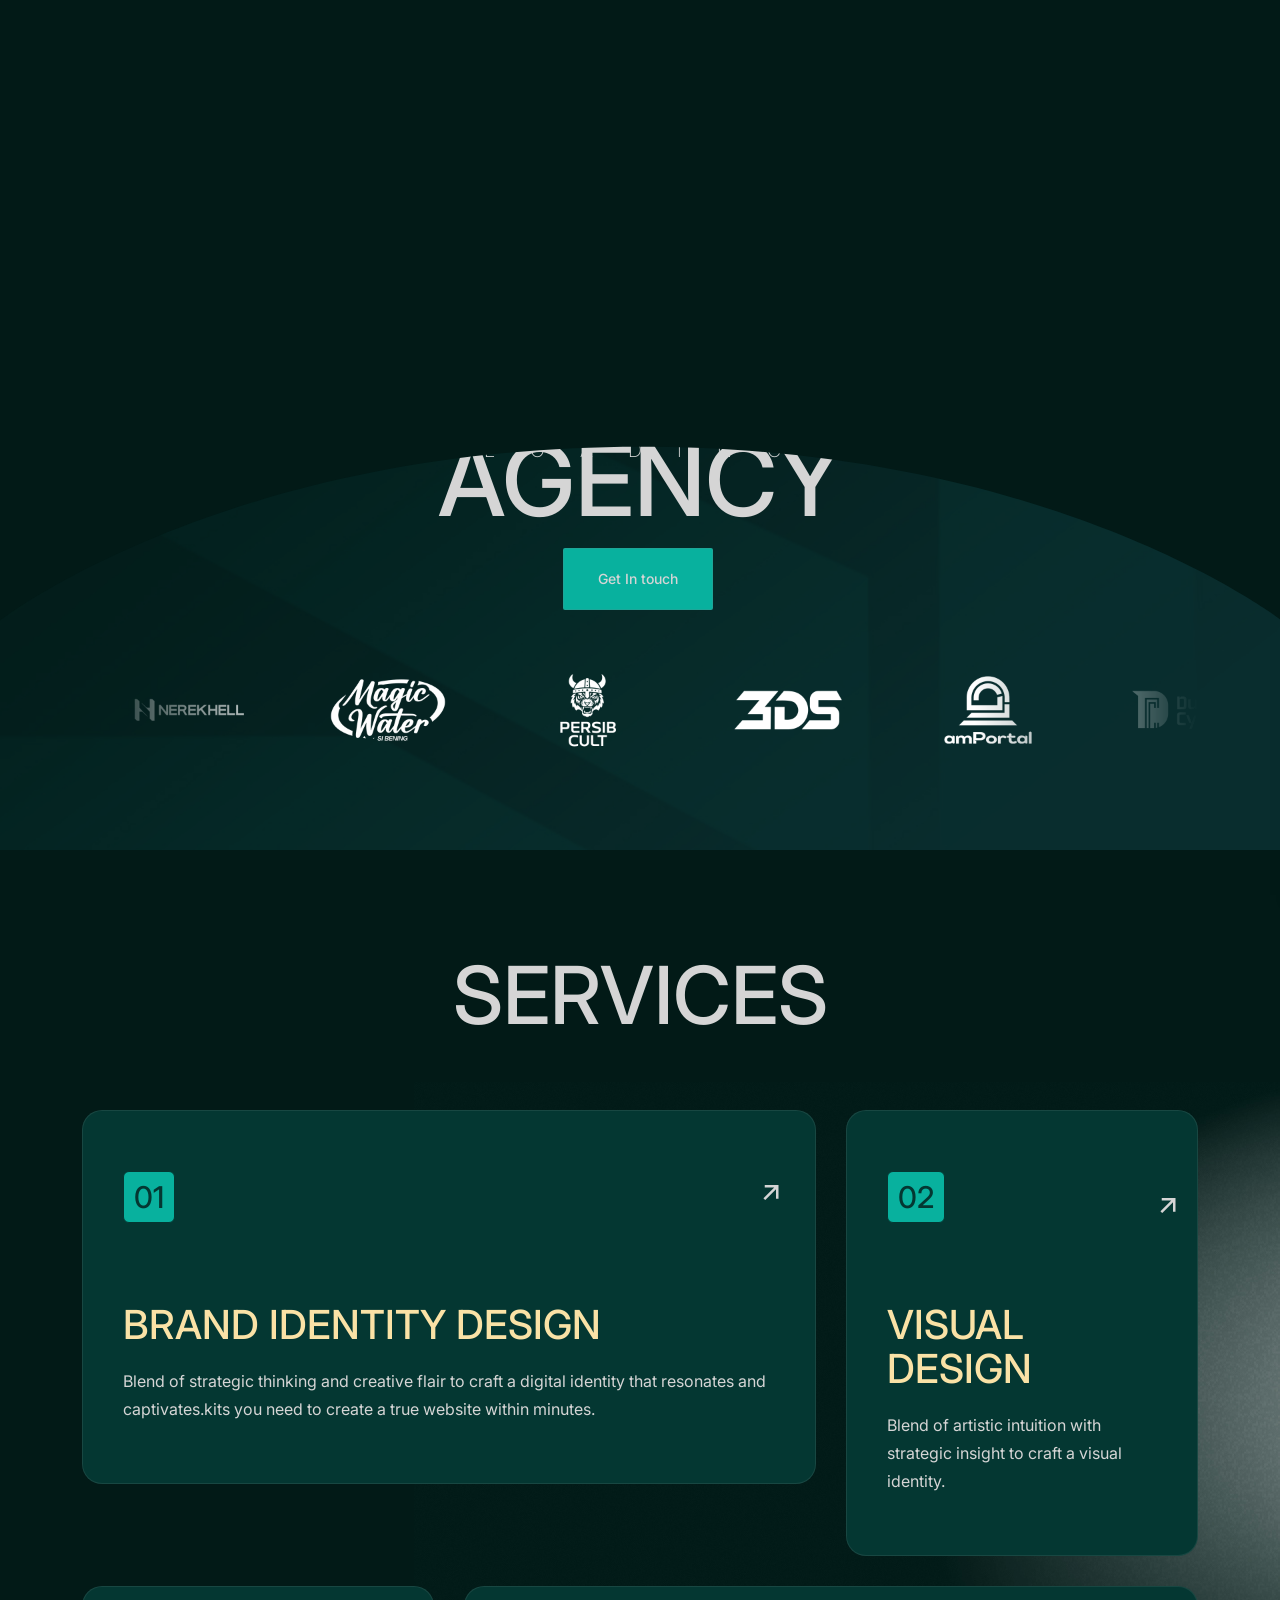
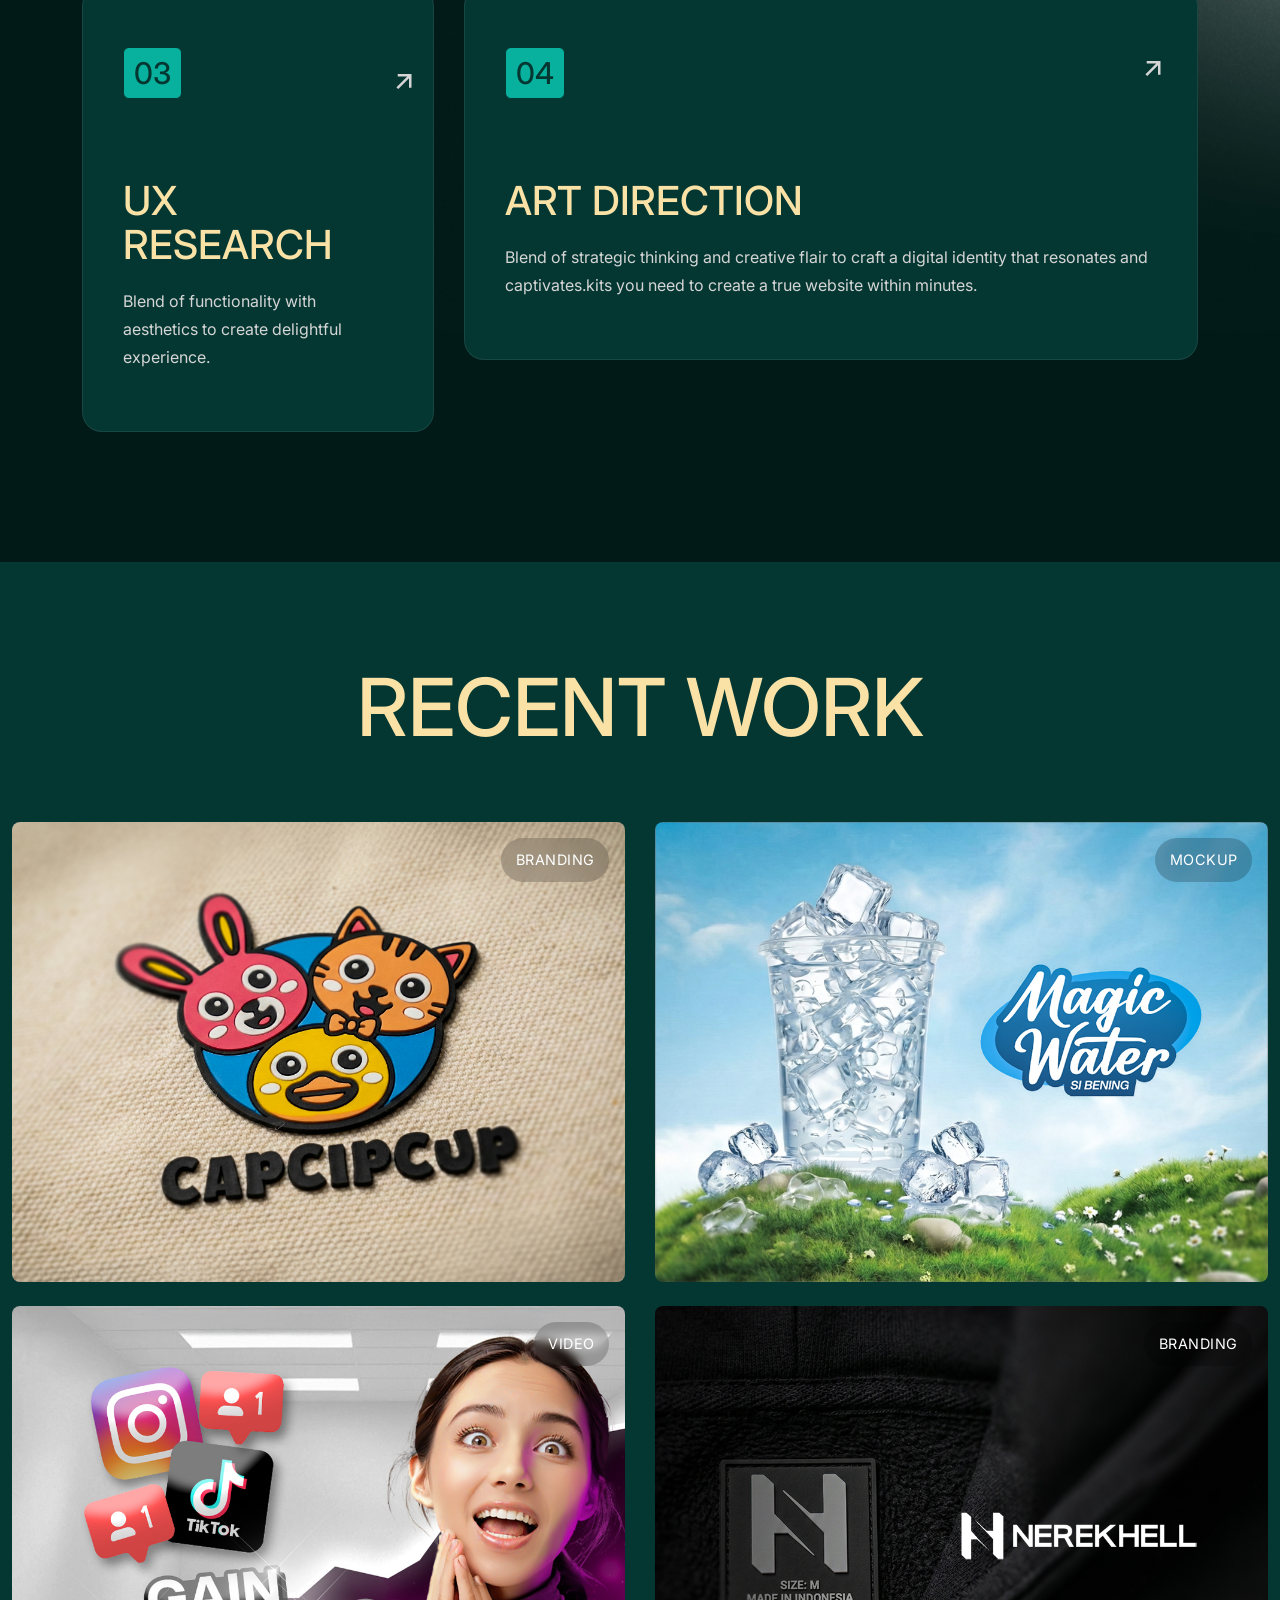
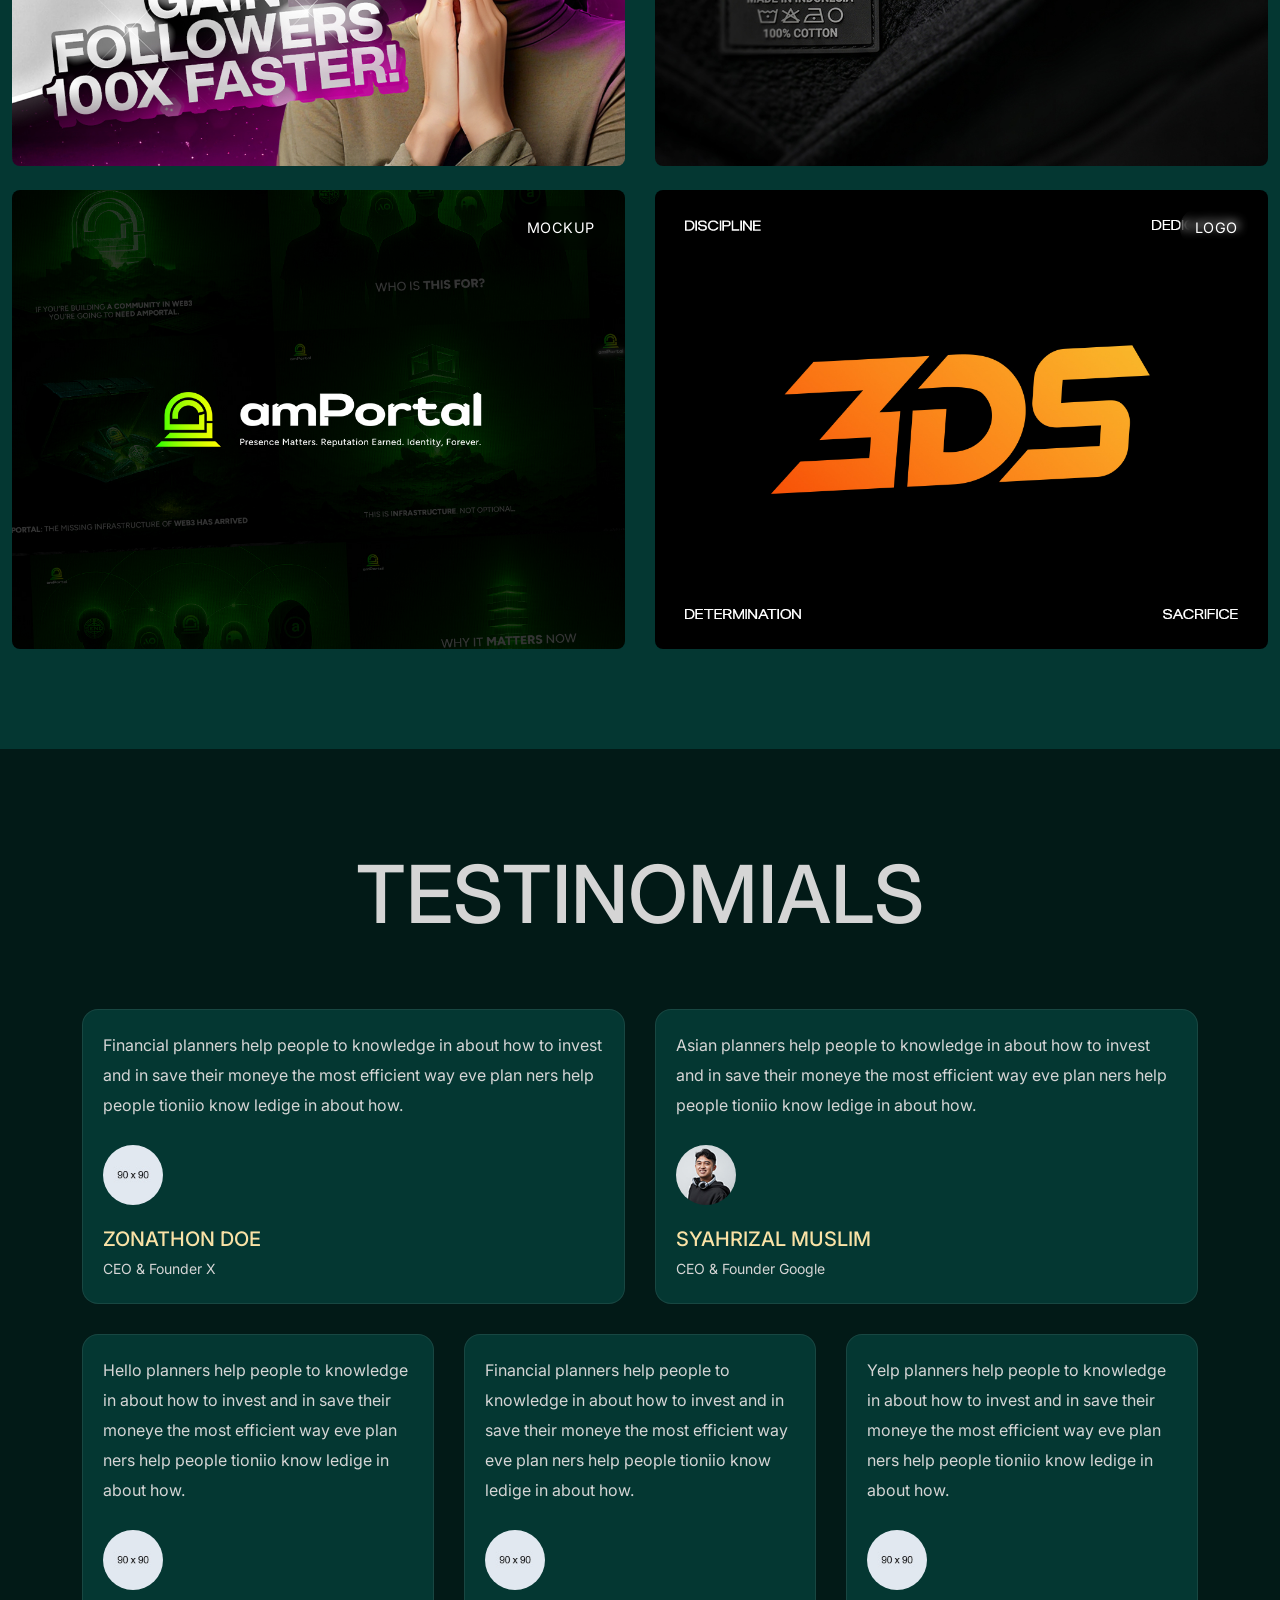
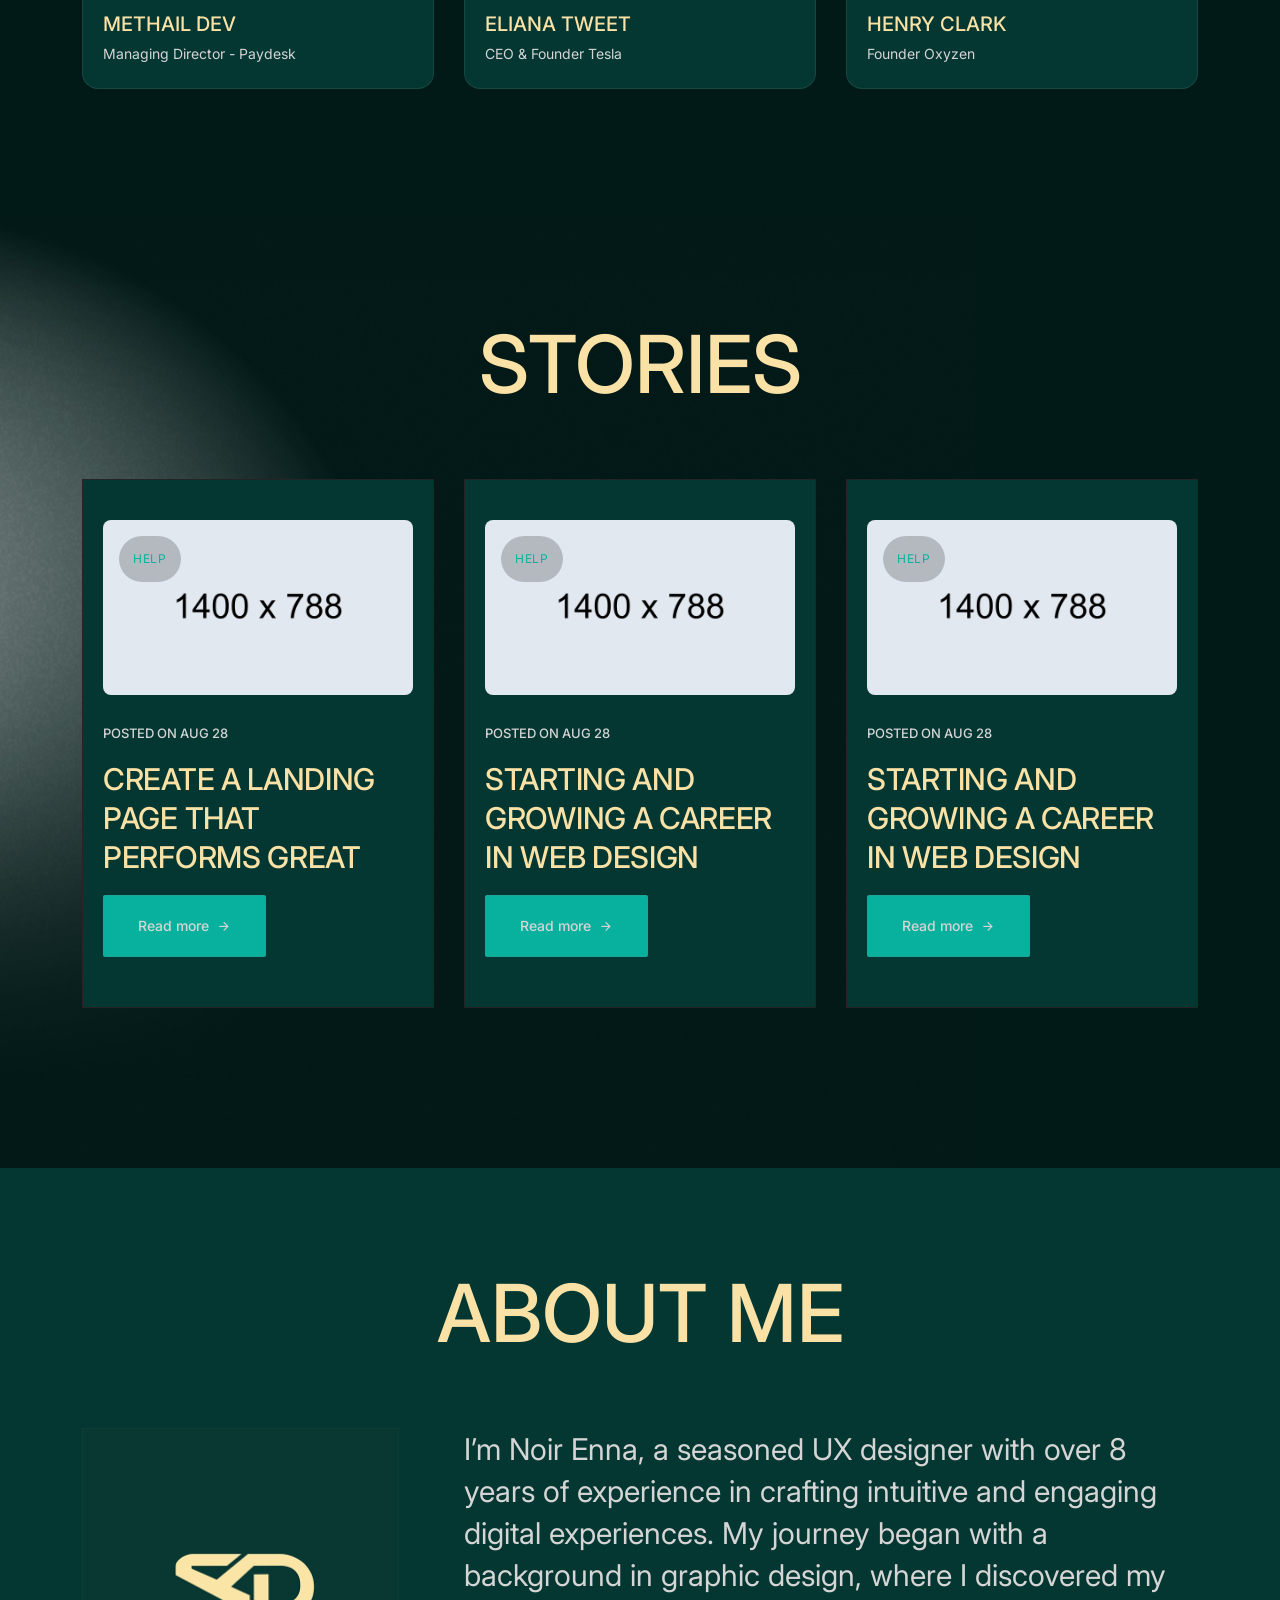
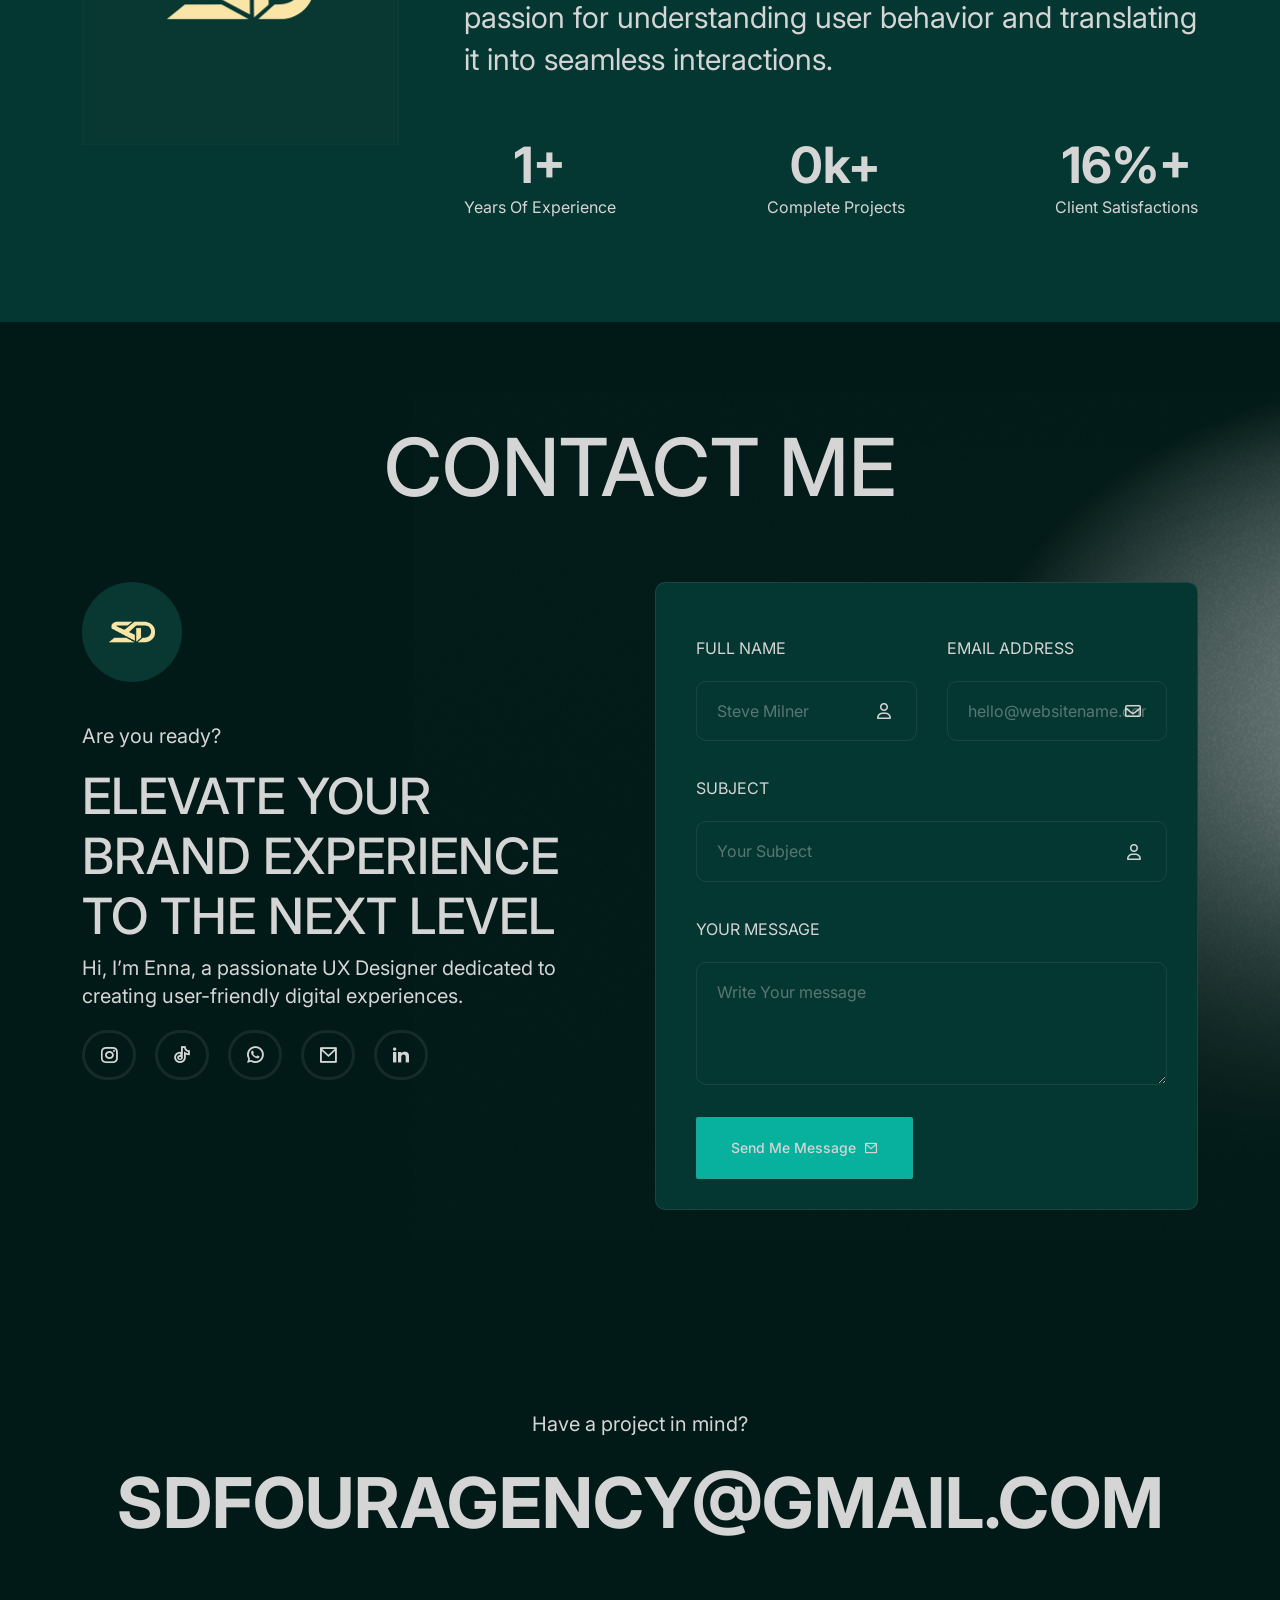
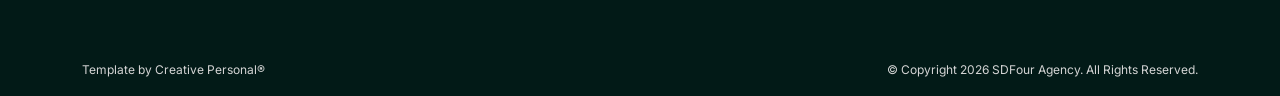
==== index.html @ 5c03148d "upload project SDFour Agency" ====
<!doctype html>
<html lang="en">
  <head>
    <!-- META -->
    <meta charset="utf-8" />
    <meta http-equiv="X-UA-Compatible" content="IE=edge" />
    <meta name="viewport" content="width=device-width, initial-scale=1" />
    <meta name="description" content="Noir - Modern Portfolio Template" />
    <meta name="keywords" content="personal, portfolio new, html, one page, bootstrap, new html template, design, creative, onepage, clean, modern" />
    <meta name="author" content="Tanvir Hossain" />
    <!-- PAGE TITLE -->
    <title>SDFour Agency</title>
    <link rel="icon" type="image/x-icon" href="assets/images/favicon.png" />
    <!-- ALL GOOGLE FONTS -->
    <link rel="preconnect" href="https://fonts.googleapis.com" />
    <link rel="preconnect" href="https://fonts.gstatic.com" crossorigin />
    <link href="https://fonts.googleapis.com/css2?family=Inter:ital,opsz,wght@0,14..32,100..900;1,14..32,100..900&family=Plus+Jakarta+Sans:ital,wght@0,200..800;1,200..800&display=swap" rel="stylesheet" />
    <!-- BOOTSTRAP CSS -->
    <link rel="stylesheet" href="assets/css/bootstrap.min.css" />
    <!-- FONT AWESOME CSS -->
    <link rel="stylesheet" href="assets/css/font-awesome-pro.css" />
    <!-- FONT AWESOME CSS -->
    <link rel="stylesheet" href="assets/fonts/remixicon.css" />
    <!-- MAGNIFIC CSS -->
    <link rel="stylesheet" href="assets/css/magnific-popup.css" />
    <!-- NICE SELECT CSS -->
    <link rel="stylesheet" href="assets/css/nice-select.min.css" />
    <!-- ANIMATE CSS -->
    <link rel="stylesheet" href="assets/css/animate.min.css" />
    <!-- MOBILE MENU CSS -->
    <link rel="stylesheet" href="assets/css/mobilemenu.css" />
    <link rel="stylesheet" href="assets/css/swiper-bundle.css" />
    <!-- SPACING CSS -->
    <link rel="stylesheet" href="assets/css/spacing.css" />
    <link rel="stylesheet" href="assets/css/blog.css" />
    <!-- MAIN STYLE CSS -->
    <link rel="stylesheet" href="assets/css/style.css" />
    <!-- RESPONSIVE CSS -->
    <link rel="stylesheet" href="assets/css/responsive.css" />
    <!-- HTML5 shim and Respond.js IE8 support of HTML5 elements and media queries -->
    <!-- WARNING: Respond.js doesn't work if you view the page via file:// -->
    <!--[if lt IE 9]>
      <script src="https://oss.maxcdn.com/html5shiv/3.7.2/html5shiv.min.js"></script>
      <script src="https://oss.maxcdn.com/respond/1.4.2/respond.min.js"></script>
    <![endif]-->
  </head>

  <body>
    <!-- START PRELOADER AREA-->
    <div class="preloader">
      <svg viewbox="0 0 1000 1000" preserveaspectratio="none">
        <path id="preloaderSvg" d="M0,1005S175,995,500,995s500,5,500,5V0H0Z"></path>
      </svg>
      <div class="preloader-heading">
        <div class="load-text">
          <span>L</span>
          <span>o</span>
          <span>a</span>
          <span>d</span>
          <span>i</span>
          <span>n</span>
          <span>g</span>
        </div>
      </div>
    </div>
    <!-- END PRELOADER AREA -->
    <!-- START SCROOL UP DESIGN AREA -->
    <div class="progress-wrap cursor-pointer">
      <i class="ri-arrow-up-s-line"></i>
      <svg class="progress-circle svg-content" width="100%" height="100%" viewBox="-1 -1 102 102">
        <path d="M50,1 a49,49 0 0,1 0,98 a49,49 0 0,1 0,-98" />
      </svg>
    </div>
    <!-- / END SCROOL UP DESIGN AREA -->
    <!-- START MAGIC CURSOR AND BALL AREA-->
    <div id="magic-cursor">
      <div id="ball"></div>
    </div>
    <!-- / END MAGIC CURSOR AND BALL AREA-->
    <!-- START MENU DESIGN AREA-->
    <header class="main-header">
      <div class="header-upper">
        <div class="container">
          <div class="header-inner">
            <div class="row align-items-center">
              <div class="col-xl-2 col-lg-2 col-md-6 col-6 col-sm-3">
                <div class="logo-area">
                  <div class="logo">
                    <a href="index.html"><img src="assets/images/logo.png" alt="" /></a>
                  </div>
                </div>
              </div>
              <div class="col-xl-10 col-lg-10 col-md-6 col-6 col-sm-9">
                <div class="main-menu">
                  <nav id="mobile-menu">
                    <ul class="onepage">
                      <li><a href="index.html" class="linkstyle">Home</a></li>
                      <li><a href="service.html" class="linkstyle">services</a></li>
                      <li><a href="projects.html" class="linkstyle">Projects</a></li>
                      <li><a href="about.html" class="linkstyle">about</a></li>
                      <li><a href="contact.html" class="linkstyle">Contact</a></li>
                      <li class="has-dropdown">
                        <a href="#" class="linkstyle">Pages</a>
                        <ul class="sub-menu">
                          <li><a href="blog.html">Blog</a></li>
                          <li><a href="terms.html">Terms & Conditions</a></li>
                          <li><a href="privacy.html">Privacy Policy</a></li>
                        </ul>
                      </li>
                    </ul>
                  </nav>
                </div>
                <div class="side-menu-icon d-lg-none text-end">
                  <a href="javascript:void(0)" class="info-toggle-btn f-right sidebar-toggle-btn"><i class="fal fa-bars"></i></a>
                </div>
              </div>
            </div>
          </div>
        </div>
      </div>
    </header>
    <!-- // END MENU DESIGN AREA-->
    <!-- START MOBILE MENU DESIGN AREA-->
    <div class="sidebar__area">
      <div class="sidebar__wrapper">
        <div class="sidebar__close">
          <button class="sidebar__close-btn" id="sidebar__close-btn">
            <i class="fal fa-times"></i>
          </button>
        </div>
        <div class="sidebar__content mt-50 mb-20">
          <div class="mobile-menu fix"></div>
        </div>
      </div>
    </div>
    <div class="body-overlay"></div>
    <!-- // END MOBILE MENU DESIGN AREA-->
    <!-- START HEADER DESIGN AREA -->
    <section id="home" class="main-hero-area main-hero-image-area">
      <div class="container">
        <div class="row">
          <div class="col-lg-12">
            <!-- START HERO DESIGN AREA -->
            <div class="hero-content wow fadeInUp text-center delay-0-2s">
              <h2>
                SDFour <br />
                Agency
              </h2>
              <a class="theme-btn" href="#contact">Get In touch</a>
            </div>
            <!-- / END HERO DESIGN AREA -->
            <div class="company-list">
              <div class="scroller" data-direction="left" data-speed="slow">
                <div class="scroller__inner">
                  <img src="assets/images/client-logos/partner1.png" alt="Company" />
                  <img src="assets/images/client-logos/partner2.png" alt="Company" />
                  <img src="assets/images/client-logos/partner3.png" alt="Company" />
                  <img src="assets/images/client-logos/partner4.png" alt="Company" />
                  <img src="assets/images/client-logos/partner5.png" alt="Company" />
                  <img src="assets/images/client-logos/partner6.png" alt="Company" />
                  <img src="assets/images/client-logos/partner7.png" alt="Company" />
                </div>
              </div>
            </div>
          </div>
        </div>
      </div>
    </section>
    <!-- / END HEADER DESIGN AREA -->
    <!-- START SERVICE DESIGN AREA -->
    <section id="services" class="services-area multipage-service-area">
      <div class="container">
        <div class="row">
          <div class="col-xl-12 col-lg-12">
            <div class="section-title section-black-title wow fadeInUp delay-0-2s">
              <h2>Services</h2>
            </div>
          </div>
        </div>
        <div class="row">
          <!-- START SINGLE SERVICE DESIGN AREA -->
          <div class="col-lg-8 col-md-7">
            <div class="service-item wow fadeInUp delay-0-2s">
              <i class="ri-arrow-right-up-line"></i>
              <h5>01</h5>
              <h4>Brand Identity Design</h4>
              <p>Blend of strategic thinking and creative flair to craft a digital identity that resonates and captivates.kits you need to create a true website within minutes.</p>
            </div>
          </div>
          <!-- / END SINGLE SERVICE DESIGN AREA -->
          <!-- START SINGLE SERVICE DESIGN AREA -->
          <div class="col-lg-4 col-md-5">
            <div class="service-item wow fadeInUp delay-0-4s">
              <i class="ri-arrow-right-up-line"></i>
              <h5>02</h5>
              <h4>Visual Design</h4>
              <p>Blend of artistic intuition with strategic insight to craft a visual identity.</p>
            </div>
          </div>
          <!-- / END SINGLE SERVICE DESIGN AREA -->
          <!-- START SINGLE SERVICE DESIGN AREA -->
          <div class="col-lg-4 col-md-5">
            <div class="service-item wow fadeInUp delay-0-6s">
              <i class="ri-arrow-right-up-line"></i>
              <h5>03</h5>
              <h4>UX Research</h4>
              <p>Blend of functionality with aesthetics to create delightful experience.</p>
            </div>
          </div>
          <!-- / END SINGLE SERVICE DESIGN AREA -->
          <!-- START SINGLE SERVICE DESIGN AREA -->
          <div class="col-lg-8 col-md-7">
            <div class="service-item wow fadeInUp delay-0-8s">
              <i class="ri-arrow-right-up-line"></i>
              <h5>04</h5>
              <h4>Art Direction</h4>
              <p>Blend of strategic thinking and creative flair to craft a digital identity that resonates and captivates.kits you need to create a true website within minutes.</p>
            </div>
          </div>
          <!-- / END SINGLE SERVICE DESIGN AREA -->
        </div>
      </div>
    </section>
    <!-- / END SERVICE DESIGN AREA -->
    <!-- START PORTFOLIO DESIGN AREA -->
    <div class="projects-area" id="projects">
      <div class="row">
        <div class="col-xl-12 col-lg-12">
          <div class="section-title section-white-title wow fadeInUp delay-0-2s text-center">
            <h2>Recent Work</h2>
          </div>
        </div>
      </div>
      <div class="container-fluid">
        <div class="row g-4 portfolio-grid">
          <!-- START SINGLE PORTFOLIO DESIGN AREA -->
          <div class="col-md-6 col-xl-6 portfolio-item category-1">
            <a href="assets/images/projects/work1.jpg" class="work-popup">
              <div class="portfolio-box">
                <!-- Image -->
                <img src="assets/images/projects/work1.jpg" alt="" data-rjs="2" />
                <!-- Category -->
                <span class="portfolio-category">Branding</span>
                <!-- Caption -->
                <div class="portfolio-caption">
                  <h1>CapCipCup</h1>
                </div>
              </div>
            </a>
          </div>
          <!-- // END SINGLE PORTFOLIO DESIGN AREA -->
          <!-- START SINGLE PORTFOLIO DESIGN AREA -->
          <div class="col-md-6 col-xl-6 portfolio-item category-2">
            <a href="single-project.html">
              <div class="portfolio-box">
                <!-- Image -->
                <img src="assets/images/projects/work2.jpg" alt="" data-rjs="2" />
                <!-- Category -->
                <span class="portfolio-category">Mockup</span>
                <!-- Caption -->
                <div class="portfolio-caption">
                  <h1>Magic Water Si Bening</h1>
                </div>
              </div>
            </a>
          </div>
          <!-- // END SINGLE PORTFOLIO DESIGN AREA -->
          <!-- START SINGLE PORTFOLIO DESIGN AREA -->
          <div class="col-md-6 col-xl-6 portfolio-item category-2">
            <a href="https://www.youtube.com/watch?v=qZEPs3vmYB4" class="popup-youtube">
              <div class="portfolio-box">
                <!-- Image -->
                <img src="assets/images/projects/work3.jpg" alt="" data-rjs="2" />
                <!-- Category -->
                <span class="portfolio-category">Video</span>
                <!-- Caption -->
                <div class="portfolio-caption">
                  <h1>Gain Followers 100x Faster!</h1>
                </div>
              </div>
            </a>
          </div>
          <!-- // END SINGLE PORTFOLIO DESIGN AREA -->
          <!-- START SINGLE PORTFOLIO DESIGN AREA -->
          <div class="col-md-6 col-xl-6 portfolio-item category-1">
            <a href="assets/images/projects/work4.jpg" class="work-popup">
              <div class="portfolio-box">
                <!-- Image -->
                <img src="assets/images/projects/work4.jpg" alt="" data-rjs="2" />
                <!-- Category -->
                <span class="portfolio-category">Branding</span>
                <!-- Caption -->
                <div class="portfolio-caption">
                  <h1>Nerekhell</h1>
                </div>
              </div>
            </a>
          </div>
          <!-- // END SINGLE PORTFOLIO DESIGN AREA -->
          <!-- START SINGLE PORTFOLIO DESIGN AREA -->
          <div class="col-md-6 col-xl-6 portfolio-item category-2">
            <a href="assets/images/projects/work5.jpg" class="work-popup">
              <div class="portfolio-box">
                <!-- Image -->
                <img src="assets/images/projects/work5.jpg" alt="" data-rjs="2" />
                <!-- Category -->
                <span class="portfolio-category">Mockup</span>
                <!-- Caption -->
                <div class="portfolio-caption">
                  <h1>Amportal</h1>
                </div>
              </div>
            </a>
          </div>
          <!-- // END SINGLE PORTFOLIO DESIGN AREA -->
          <!-- START SINGLE PORTFOLIO DESIGN AREA -->
          <div class="col-md-6 col-xl-6 portfolio-item category-2">
            <a href="assets/images/projects/work6.jpg" class="work-popup">
              <div class="portfolio-box">
                <!-- Image -->
                <img src="assets/images/projects/work6.jpg" alt="" data-rjs="2" />
                <!-- Category -->
                <span class="portfolio-category">logo</span>
                <!-- Caption -->
                <div class="portfolio-caption">
                  <h1>3ds</h1>
                </div>
              </div>
            </a>
          </div>
          <!-- // END SINGLE PORTFOLIO DESIGN AREA -->
        </div>
      </div>
    </div>
    <!-- // END PORTFOLIO DESIGN AREA -->
    <!-- START TESTIMONIALS DESIGN AREA -->
    <section class="testimonials-area">
      <div class="container">
        <div class="row">
          <div class="col-xl-12 col-lg-12">
            <div class="section-title section-black-title wow fadeInUp delay-0-2s">
              <h2>Testinomials</h2>
            </div>
          </div>
        </div>
        <div class="row">
          <div class="col-lg-6 col-md-6">
            <!-- START SINGLE TESTIMONIALS DESIGN AREA -->
            <div class="testimonial-item wow fadeInUp delay-0-2s">
              <div class="text">Financial planners help people to knowledge in about how to invest and in save their moneye the most efficient way eve plan ners help people tioniio know ledige in about how.</div>
              <div class="author">
                <img src="assets/images/testimonials/author1.jpg" alt="Author" />
              </div>
              <div class="testi-des">
                <h5>Zonathon Doe</h5>
                <span>CEO & Founder X</span>
              </div>
            </div>
            <!-- / END SINGLE TESTIMONIALS DESIGN AREA -->
          </div>
          <div class="col-lg-6 col-md-6">
            <!-- START SINGLE TESTIMONIALS DESIGN AREA -->
            <div class="testimonial-item wow fadeInUp delay-0-4s">
              <div class="text">Asian planners help people to knowledge in about how to invest and in save their moneye the most efficient way eve plan ners help people tioniio know ledige in about how.</div>
              <div class="author">
                <img src="assets/images/testimonials/author2.jpg" alt="Author" />
              </div>
              <div class="testi-des">
                <h5>Syahrizal Muslim</h5>
                <span>CEO & Founder Google</span>
              </div>
            </div>
            <!-- / END SINGLE TESTIMONIALS DESIGN AREA -->
          </div>
          <div class="col-lg-4 col-md-6">
            <!-- START SINGLE TESTIMONIALS DESIGN AREA -->
            <div class="testimonial-item wow fadeInUp delay-0-6s">
              <div class="text">Hello planners help people to knowledge in about how to invest and in save their moneye the most efficient way eve plan ners help people tioniio know ledige in about how.</div>
              <div class="author">
                <img src="assets/images/testimonials/author3.jpg" alt="Author" />
              </div>
              <div class="testi-des">
                <h5>Methail Dev</h5>
                <span>Managing Director - Paydesk</span>
              </div>
            </div>
            <!-- / END SINGLE TESTIMONIALS DESIGN AREA -->
          </div>
          <div class="col-lg-4 col-md-6">
            <!-- START SINGLE TESTIMONIALS DESIGN AREA -->
            <div class="testimonial-item wow fadeInUp delay-0-8s">
              <div class="text">Financial planners help people to knowledge in about how to invest and in save their moneye the most efficient way eve plan ners help people tioniio know ledige in about how.</div>
              <div class="author">
                <img src="assets/images/testimonials/author4.jpg" alt="Author" />
              </div>
              <div class="testi-des">
                <h5>Eliana tweet</h5>
                <span>CEO & Founder Tesla</span>
              </div>
            </div>
            <!-- / END SINGLE TESTIMONIALS DESIGN AREA -->
          </div>
          <div class="col-lg-4 col-md-6">
            <!-- START SINGLE TESTIMONIALS DESIGN AREA -->
            <div class="testimonial-item wow fadeInUp delay-0-9s">
              <div class="text">Yelp planners help people to knowledge in about how to invest and in save their moneye the most efficient way eve plan ners help people tioniio know ledige in about how.</div>
              <div class="author">
                <img src="assets/images/testimonials/author5.jpg" alt="Author" />
              </div>
              <div class="testi-des">
                <h5>Henry Clark</h5>
                <span>Founder Oxyzen</span>
              </div>
            </div>
            <!-- / END SINGLE TESTIMONIALS DESIGN AREA -->
          </div>
        </div>
      </div>
    </section>
    <!-- / END TESTIMONIALS DESIGN AREA -->
    <!-- START VLOG DESIGN AREA -->
    <section id="blog" class="blog-area">
      <div class="container">
        <div class="row">
          <div class="col-xl-12 col-lg-12">
            <div class="section-title section-white-title wow fadeInUp delay-0-2s">
              <h2>Stories</h2>
            </div>
          </div>
        </div>
        <!-- START SINGLE VLOG DESIGN AREA -->
        <div class="row">
          <div class="col-md-6 col-lg-4">
            <div class="blog-post-box">
              <div class="blog-post-img">
                <a href="blog-details.html">
                  <img src="assets/images/blog/blog1.jpg" alt="" />
                </a>
                <div class="blog-post-category">
                  <a href="#">Help</a>
                </div>
              </div>
              <div class="blog-post-caption">
                <h3>Posted on Aug 28</h3>
                <h2><a class="link-decoration" href="blog-details.html">Create a Landing Page That Performs Great</a></h2>
                <a class="theme-btn" href="blog-details.html">Read more <i class="ri-arrow-right-line"></i></a>
              </div>
            </div>
          </div>
          <div class="col-md-6 col-lg-4">
            <div class="blog-post-box">
              <div class="blog-post-img">
                <a href="blog-details.html">
                  <img src="assets/images/blog/blog2.jpg" alt="" />
                </a>
                <div class="blog-post-category">
                  <a href="#">Help</a>
                </div>
              </div>
              <div class="blog-post-caption">
                <h3>Posted on Aug 28</h3>
                <h2><a class="link-decoration" href="blog-details.html">Starting and Growing a Career in Web Design</a></h2>
                <a class="theme-btn" href="blog-details.html">Read more <i class="ri-arrow-right-line"></i></a>
              </div>
            </div>
          </div>
          <div class="col-md-6 col-lg-4">
            <div class="blog-post-box">
              <div class="blog-post-img">
                <a href="blog-details.html">
                  <img src="assets/images/blog/blog3.jpg" alt="" />
                </a>
                <div class="blog-post-category">
                  <a href="#">Help</a>
                </div>
              </div>
              <div class="blog-post-caption">
                <h3>Posted on Aug 28</h3>
                <h2><a class="link-decoration" href="blog-details.html">Starting and Growing a Career in Web Design</a></h2>
                <a class="theme-btn" href="blog-details.html">Read more <i class="ri-arrow-right-line"></i></a>
              </div>
            </div>
          </div>
        </div>
        <!-- // END SINGLE VLOG DESIGN AREA -->
      </div>
    </section>
    <!-- / END VLOG DESIGN AREA -->
    <!-- START ABOUT DESIGN AREA -->
    <section id="about" class="about-area">
      <div class="container">
        <div class="row">
          <div class="col-xl-12 col-lg-12">
            <div class="section-title section-white-title wow fadeInUp delay-0-2s">
              <h2>About Me</h2>
            </div>
          </div>
        </div>
        <div class="row">
          <!-- START ABOUT TEXT DESIGN AREA -->
          <div class="col-lg-4 col-sm-12 about-image">
            <img src="assets/images/about/me2.jpg" alt="" />
          </div>
          <div class="col-lg-8 col-sm-12">
            <div class="about-content-part wow fadeInUp delay-0-2s">
              <p>
                I’m Noir Enna, a seasoned UX designer with over 8 years of experience in crafting intuitive and engaging digital experiences. My journey began with a background in graphic design, where I discovered my passion for
                understanding user behavior and translating it into seamless interactions.
              </p>
            </div>
            <!-- START COUNTER DESIGN AREA -->
            <div class="hero-counter-area d-flex justify-content-between wow fadeInUp delay-0-4s">
              <div class="counter-item counter-text-wrap">
                <span class="count-text plus" data-speed="3000" data-stop="8">0</span>
                <span class="counter-title">Years Of Experience</span>
              </div>
              <div class="counter-item counter-text-wrap">
                <span class="count-text k-plus" data-speed="3000" data-stop="1">0</span>
                <span class="counter-title">Complete Projects</span>
              </div>
              <div class="counter-item counter-text-wrap">
                <span class="count-text percent" data-speed="3000" data-stop="90">0</span>
                <span class="counter-title">Client Satisfactions</span>
              </div>
            </div>
            <!-- / END COUNTER DESIGN AREA -->
          </div>
          <!-- / END ABOUT TEXT DESIGN AREA -->
        </div>
      </div>
    </section>
    <!-- / END ABOUT DESIGN AREA -->
    <!-- START CONTACT DESIGN AREA -->
    <section id="contact" class="contact-area">
      <div class="container">
        <div class="row">
          <div class="col-xl-12 col-lg-12">
            <div class="section-title section-black-title wow fadeInUp delay-0-2s">
              <h2>Contact Me</h2>
            </div>
          </div>
        </div>
        <div class="row">
          <div class="col-lg-6">
            <div class="contact-content-part wow fadeInUp delay-0-2s">
              <img src="assets/images/about/me2.jpg" alt="" />
              <p>Are you ready?</p>
              <h2>Elevate Your Brand experience to the next level</h2>
              <p>Hi, I’m Enna, a passionate UX Designer dedicated to creating user-friendly digital experiences.</p>
              <!-- START CONTACT SINGLEDESIGN AREA -->
              <div class="single-contact wow fadeInUp" data-wow-delay=".6s">
                <div class="about-social">
                  <ul>
                    <li>
                      <a href="https://instagram.com/sdfour.agency"><i class="ri-instagram-line"></i></a>
                    </li>
                    <li>
                      <a href="https://tiktok.com/@sdfour.agency"><i class="ri-tiktok-line"></i></a>
                    </li>
                    <li>
                      <a href="https://wa.me/628123456789"><i class="ri-whatsapp-line"></i></a>
                    </li>
                    <li>
                      <a href="mailto:Sdfouragency@gmail.com"><i class="ri-mail-line"></i></a>
                    </li>
                    <li>
                      <a href="https://www.linkedin.com/company/sdfour-agency"><i class="ri-linkedin-fill"></i></a>
                    </li>
                  </ul>
                </div>
              </div>
              <!-- / END CONTACT SINGLEDESIGN AREA -->
            </div>
          </div>
          <!-- START CONTACT FORM DESIGN AREA -->
          <div class="col-lg-6">
            <div class="contact-form contact-form-area wow fadeInUp delay-0-4s">
              <form id="contactForm" class="contact-form" action="#" method="post">
                <div class="row">
                  <div class="col-md-6">
                    <div class="form-group">
                      <label for="name">Full Name</label>
                      <input type="text" id="name" class="form-control" value="" placeholder="Steve Milner" required="" data-error="Please enter your Name" />
                      <label for="name" class="for-icon"><i class="far fa-user"></i></label>
                      <div class="help-block with-errors"></div>
                    </div>
                  </div>
                  <div class="col-md-6">
                    <div class="form-group">
                      <label for="email">Email Address</label>
                      <input type="email" id="email" class="form-control" value="" placeholder="hello@websitename.com" required="" data-error="Please enter your Email" />
                      <label for="email" class="for-icon"><i class="far fa-envelope"></i></label>
                      <div class="help-block with-errors"></div>
                    </div>
                  </div>
                  <div class="col-md-12">
                    <div class="form-group">
                      <label for="name">Subject</label>
                      <input type="text" id="subject" class="form-control" value="" placeholder="Your Subject" required="" data-error="Please enter your Name" />
                      <label for="name" class="for-icon"><i class="far fa-user"></i></label>
                      <div class="help-block with-errors"></div>
                    </div>
                  </div>
                  <div class="col-md-12">
                    <div class="form-group">
                      <label for="message">Your Message</label>
                      <textarea name="message" id="message" class="form-control" rows="4" placeholder="Write Your message" required="" data-error="Please Write your Message"></textarea>
                      <div class="help-block with-errors"></div>
                    </div>
                  </div>
                  <div class="col-md-12">
                    <div class="form-group mb-0">
                      <button type="submit" class="theme-btn">Send Me Message <i class="ri-mail-line"></i></button>
                      <div id="msgSubmit" class="hidden"></div>
                    </div>
                  </div>
                  <div class="col-md-12 text-center">
                    <p class="input-success">We have received your mail, We will get back to you soon!</p>
                    <p class="input-error">Sorry, Message could not send! Please try again.</p>
                  </div>
                </div>
              </form>
            </div>
          </div>
          <!-- / END CONTACT FORM DESIGN AREA -->
        </div>
      </div>
    </section>
    <!-- / END CONTACT DESIGN AREA -->
    <!-- START FOOTER DESIGN AREA -->
    <footer class="main-footer">
      <div class="container">
        <div class="row">
          <div class="col-lg-12">
            <div class="footer-top">
              <p>Have a project in mind?</p>
              <h2><a href="mailto:Sdfouragency@gmail.com">Sdfouragency@gmail.com</a></h2>
            </div>
          </div>
        </div>
        <div class="row">
          <div class="col-lg-6 col-sm-6">
            <p class="copy-left-text">Template by <a href="https://themeforest.net/user/creativepersonal/portfolio">Creative Personal®</a></p>
          </div>
          <div class="col-lg-6 col-sm-6">
            <p class="copy-right-text">&copy; Copyright 2026 SDFour Agency. All Rights Reserved.</p>
          </div>
        </div>
      </div>
    </footer>
    <!-- / END FOOTER DESIGN AREA -->
    <!-- JQUERY JS -->
    <script src="assets/js/jquery-3.6.0.min.js"></script>
    <!-- BOOTSTRAP JS-->
    <script src="assets/js/bootstrap.min.js"></script>
    <!-- APPEAR JS -->
    <script src="assets/js/appear.min.js"></script>
    <!-- MAGNIFICANT JS -->
    <script src="assets/js/jquery.magnific-popup.min.js"></script>
    <!-- MOBILE MENU JS-->
    <script src="assets/js/mobilemenu.js"></script>
    <!-- GSAP AND LOCOMOTIV JS-->
    <script src="assets/js/gsap.min.js"></script>
    <script src="assets/js/ScrollTrigger.min.js"></script>
    <script src="assets/js/lenis.js"></script>
    <!-- SWIPPER JS-->
    <script src="assets/js/swiper-bundle.js"></script>
    <!-- NICE SELECT JS-->
    <script src="assets/js/jquery.nice-select.min.js"></script>
    <!-- IMAGE LOADER JS-->
    <script src="assets/js/imagesloaded.pkgd.min.js"></script>
    <!-- ISOTOPE JS-->
    <script src="assets/js/isotope.pkgd.min.js"></script>
    <!--  WOW ANIMATION JS-->
    <script src="assets/js/wow.min.js"></script>
    <!-- SCRIPT JS-->
    <script src="assets/js/script.js"></script>
  </body>
</html>
---- assets/css/mobilemenu.css ----
/*! #######################################################################

	MeanMenu 2.0.7
	--------

	To be used with jquery.meanmenu.js by Chris Wharton (http://www.meanthemes.com/plugins/meanmenu/)

####################################################################### */

/* hide the link until viewport size is reached */
a.meanmenu-reveal {
	display: none;
}

/* when under viewport size, .mean-container is added to body */
.mean-container .mean-bar {
	float: left;
	width: 100%;
	position: relative;
	background: #070337;
	padding: 4px 0;
	min-height: 42px;
	z-index: 999999;
}

.mean-container a.meanmenu-reveal {
	width: 22px;
	height: 22px;
	padding: 13px 13px 11px 13px;
	position: absolute;
	top: 0;
	right: 0;
	cursor: pointer;
	color: #fff;
	text-decoration: none;
	font-size: 16px;
	text-indent: -9999em;
	line-height: 22px;
	font-size: 1px;
	display: block;
	font-family: Arial, Helvetica, sans-serif;
	font-weight: 700;
}

.mean-container a.meanmenu-reveal span {
	display: block;
	background: #fff;
	height: 3px;
	margin-top: 3px;
}

.mean-container .mean-nav {
	float: left;
	width: 100%;
	background: #070337;
	margin-top: 44px;
}

.mean-container .mean-nav ul {
	padding: 0;
	margin: 0;
	width: 100%;
	list-style-type: none;
}

.mean-container .mean-nav ul li {
	position: relative;
	float: left;
	width: 100%;
}

.mean-container .mean-nav ul li a {
	display: block;
	float: left;
	width: 90%;
	padding: 10px 5%;
	margin: 0;
	text-align: left;
	color: #fff;
	border-top: 1px solid #e0e3ed;
	text-decoration: none;
	text-transform: uppercase;
}

.mean-container .mean-nav ul li li a {
	width: 80%;
	padding: 10px 10%;
	text-shadow: none !important;
	visibility: visible;
}

.mean-container .mean-nav ul li.mean-last a {
	border-bottom: none;
	margin-bottom: 0;
}

.mean-container .mean-nav ul li li li a {
	width: 70%;
	padding: 10px 15%;
}

.mean-container .mean-nav ul li li li li a {
	width: 60%;
	padding: 10px 20%;
}

.mean-container .mean-nav ul li li li li li a {
	width: 50%;
	padding: 10px 25%;
}


.mean-container .mean-nav ul li a.mean-expand {
	margin-top: 1px;
	width: 26px;
	height: 32px;
	text-align: center;
	position: absolute;
	right: 0;
	top: 0;
	z-index: 2;
	font-weight: 700;
	background: transparent;
	border: none !important;
	font-size: 14px;
}




.mean-container .mean-push {
	float: left;
	width: 100%;
	padding: 0;
	margin: 0;
	clear: both;
}

.mean-nav .wrapper {
	width: 100%;
	padding: 0;
	margin: 0;
}

/* Fix for box sizing on Foundation Framework etc. */
.mean-container .mean-bar, .mean-container .mean-bar * {
	-webkit-box-sizing: content-box;
	-moz-box-sizing: content-box;
	box-sizing: content-box;
}


.mean-remove {
	display: none !important;
}
---- assets/css/spacing.css ----
/*
* ----------------------------------------------------------------------------------------
Author       : Tanvir Hossain
Template Name: Noir - Premium Portfolio Template
Version      : 1.0                                          
* ----------------------------------------------------------------------------------------
*/
/*
* ----------------------------------------------------------------------------------------
*PADDING MARGIN
* ----------------------------------------------------------------------------------------
*/
.p-5 {
    padding: 5px !important;
}

.p-10 {
    padding: 10px;
}

.p-15 {
    padding: 15px;
}

.p-20 {
    padding: 20px;
}

.p-25 {
    padding: 25px;
}

.p-30 {
    padding: 30px;
}

.p-35 {
    padding: 35px;
}

.p-40 {
    padding: 40px;
}

.p-45 {
    padding: 45px;
}

.p-50 {
    padding: 50px;
}

.p-55 {
    padding: 55px;
}

.p-60 {
    padding: 60px;
}

.p-65 {
    padding: 65px;
}

.p-70 {
    padding: 70px;
}

.p-75 {
    padding: 75px;
}

.p-80 {
    padding: 80px;
}

.p-85 {
    padding: 85px;
}

.p-90 {
    padding: 90px;
}

.p-95 {
    padding: 95px;
}

.p-100 {
    padding: 100px;
}

.p-105 {
    padding: 105px;
}

.p-110 {
    padding: 110px;
}

.p-115 {
    padding: 115px;
}

.p-120 {
    padding: 120px;
}

.p-125 {
    padding: 125px;
}

.p-130 {
    padding: 130px;
}

.p-135 {
    padding: 135px;
}

.p-140 {
    padding: 140px;
}

.p-145 {
    padding: 145px;
}

.p-150 {
    padding: 150px;
}

.p-155 {
    padding: 155px;
}

.p-160 {
    padding: 160px;
}

.p-165 {
    padding: 165px;
}

.p-170 {
    padding: 170px;
}

.p-175 {
    padding: 175px;
}

.p-180 {
    padding: 180px;
}

.p-185 {
    padding: 185px;
}

.p-190 {
    padding: 190px;
}

.p-195 {
    padding: 195px;
}

.p-200 {
    padding: 200px;
}

.p-205 {
    padding: 205px;
}

.p-210 {
    padding: 210px;
}

.p-215 {
    padding: 215px;
}

.p-220 {
    padding: 220px;
}

.p-225 {
    padding: 225px;
}

.p-230 {
    padding: 230px;
}

.p-235 {
    padding: 235px;
}

.p-240 {
    padding: 240px;
}

.p-245 {
    padding: 245px;
}

.p-250 {
    padding: 250px;
}

/* Padding Top */
.pt-5,
.py-5 {
    padding-top: 5px !important;
}

.pt-10,
.py-10 {
    padding-top: 10px;
}

.pt-15,
.py-15 {
    padding-top: 15px;
}

.pt-20,
.py-20 {
    padding-top: 20px;
}

.pt-25,
.py-25 {
    padding-top: 25px;
}

.pt-30,
.py-30 {
    padding-top: 30px;
}

.pt-35,
.py-35 {
    padding-top: 35px;
}

.pt-40,
.py-40 {
    padding-top: 40px;
}

.pt-45,
.py-45 {
    padding-top: 45px;
}

.pt-50,
.py-50 {
    padding-top: 50px;
}

.pt-55,
.py-55 {
    padding-top: 55px;
}

.pt-60,
.py-60 {
    padding-top: 60px;
}

.pt-65,
.py-65 {
    padding-top: 65px;
}

.pt-70,
.py-70 {
    padding-top: 70px;
}

.pt-75,
.py-75 {
    padding-top: 75px;
}

.pt-80,
.py-80 {
    padding-top: 80px;
}

.pt-85,
.py-85 {
    padding-top: 85px;
}

.pt-90,
.py-90 {
    padding-top: 90px;
}

.pt-95,
.py-95 {
    padding-top: 95px;
}

.pt-100,
.py-100 {
    padding-top: 100px;
}

.pt-105,
.py-105 {
    padding-top: 105px;
}

.pt-110,
.py-110 {
    padding-top: 110px;
}

.pt-115,
.py-115 {
    padding-top: 115px;
}

.pt-120,
.py-120 {
    padding-top: 120px;
}

.pt-125,
.py-125 {
    padding-top: 125px;
}

.pt-130,
.py-130 {
    padding-top: 130px;
}

.pt-135,
.py-135 {
    padding-top: 135px;
}

.pt-140,
.py-140 {
    padding-top: 140px;
}

.pt-145,
.py-145 {
    padding-top: 145px;
}

.pt-150,
.py-150 {
    padding-top: 150px;
}

.pt-155,
.py-155 {
    padding-top: 155px;
}

.pt-160,
.py-160 {
    padding-top: 160px;
}

.pt-165,
.py-165 {
    padding-top: 165px;
}

.pt-170,
.py-170 {
    padding-top: 170px;
}

.pt-175,
.py-175 {
    padding-top: 175px;
}

.pt-180,
.py-180 {
    padding-top: 180px;
}

.pt-185,
.py-185 {
    padding-top: 185px;
}

.pt-190,
.py-190 {
    padding-top: 190px;
}

.pt-195,
.py-195 {
    padding-top: 195px;
}

.pt-200,
.py-200 {
    padding-top: 200px;
}

.pt-205,
.py-205 {
    padding-top: 205px;
}

.pt-210,
.py-210 {
    padding-top: 210px;
}

.pt-215,
.py-215 {
    padding-top: 215px;
}

.pt-220,
.py-220 {
    padding-top: 220px;
}

.pt-225,
.py-225 {
    padding-top: 225px;
}

.pt-230,
.py-230 {
    padding-top: 230px;
}

.pt-235,
.py-235 {
    padding-top: 235px;
}

.pt-240,
.py-240 {
    padding-top: 240px;
}

.pt-245,
.py-245 {
    padding-top: 245px;
}

.pt-250,
.py-250 {
    padding-top: 250px;
}

/* Padding Bottom */
.pb-5,
.py-5 {
    padding-bottom: 5px !important;
}

.pb-10,
.py-10 {
    padding-bottom: 10px;
}

.pb-15,
.py-15 {
    padding-bottom: 15px;
}

.pb-20,
.py-20 {
    padding-bottom: 20px;
}

.pb-25,
.py-25 {
    padding-bottom: 25px;
}

.pb-30,
.py-30 {
    padding-bottom: 30px;
}

.pb-35,
.py-35 {
    padding-bottom: 35px;
}

.pb-40,
.py-40 {
    padding-bottom: 40px;
}

.pb-45,
.py-45 {
    padding-bottom: 45px;
}

.pb-50,
.py-50 {
    padding-bottom: 50px;
}

.pb-55,
.py-55 {
    padding-bottom: 55px;
}

.pb-60,
.py-60 {
    padding-bottom: 60px;
}

.pb-65,
.py-65 {
    padding-bottom: 65px;
}

.pb-70,
.py-70 {
    padding-bottom: 70px;
}

.pb-75,
.py-75 {
    padding-bottom: 75px;
}

.pb-80,
.py-80 {
    padding-bottom: 80px;
}

.pb-85,
.py-85 {
    padding-bottom: 85px;
}

.pb-90,
.py-90 {
    padding-bottom: 90px;
}

.pb-95,
.py-95 {
    padding-bottom: 95px;
}

.pb-100,
.py-100 {
    padding-bottom: 100px;
}

.pb-105,
.py-105 {
    padding-bottom: 105px;
}

.pb-110,
.py-110 {
    padding-bottom: 110px;
}

.pb-115,
.py-115 {
    padding-bottom: 115px;
}

.pb-120,
.py-120 {
    padding-bottom: 120px;
}

.pb-125,
.py-125 {
    padding-bottom: 125px;
}

.pb-130,
.py-130 {
    padding-bottom: 130px;
}

.pb-135,
.py-135 {
    padding-bottom: 135px;
}

.pb-140,
.py-140 {
    padding-bottom: 140px;
}

.pb-145,
.py-145 {
    padding-bottom: 145px;
}

.pb-150,
.py-150 {
    padding-bottom: 150px;
}

.pb-155,
.py-155 {
    padding-bottom: 155px;
}

.pb-160,
.py-160 {
    padding-bottom: 160px;
}

.pb-165,
.py-165 {
    padding-bottom: 165px;
}

.pb-170,
.py-170 {
    padding-bottom: 170px;
}

.pb-175,
.py-175 {
    padding-bottom: 175px;
}

.pb-180,
.py-180 {
    padding-bottom: 180px;
}

.pb-185,
.py-185 {
    padding-bottom: 185px;
}

.pb-190,
.py-190 {
    padding-bottom: 190px;
}

.pb-195,
.py-195 {
    padding-bottom: 195px;
}

.pb-200,
.py-200 {
    padding-bottom: 200px;
}

.pb-205,
.py-205 {
    padding-bottom: 205px;
}

.pb-210,
.py-210 {
    padding-bottom: 210px;
}

.pb-215,
.py-215 {
    padding-bottom: 215px;
}

.pb-220,
.py-220 {
    padding-bottom: 220px;
}

.pb-225,
.py-225 {
    padding-bottom: 225px;
}

.pb-230,
.py-230 {
    padding-bottom: 230px;
}

.pb-235,
.py-235 {
    padding-bottom: 235px;
}

.pb-240,
.py-240 {
    padding-bottom: 240px;
}

.pb-245,
.py-245 {
    padding-bottom: 245px;
}

.pb-250,
.py-250 {
    padding-bottom: 250px;
}

/* Margin Around */
.m-5 {
    margin: 5px !important;
}

.m-10 {
    margin: 10px;
}

.m-15 {
    margin: 15px;
}

.m-20 {
    margin: 20px;
}

.m-25 {
    margin: 25px;
}

.m-30 {
    margin: 30px;
}

.m-35 {
    margin: 35px;
}

.m-40 {
    margin: 40px;
}

.m-45 {
    margin: 45px;
}

.m-50 {
    margin: 50px;
}

.m-55 {
    margin: 55px;
}

.m-60 {
    margin: 60px;
}

.m-65 {
    margin: 65px;
}

.m-70 {
    margin: 70px;
}

.m-75 {
    margin: 75px;
}

.m-80 {
    margin: 80px;
}

.m-85 {
    margin: 85px;
}

.m-90 {
    margin: 90px;
}

.m-95 {
    margin: 95px;
}

.m-100 {
    margin: 100px;
}

.m-105 {
    margin: 105px;
}

.m-110 {
    margin: 110px;
}

.m-115 {
    margin: 115px;
}

.m-120 {
    margin: 120px;
}

.m-125 {
    margin: 125px;
}

.m-130 {
    margin: 130px;
}

.m-135 {
    margin: 135px;
}

.m-140 {
    margin: 140px;
}

.m-145 {
    margin: 145px;
}

.m-150 {
    margin: 150px;
}

.m-155 {
    margin: 155px;
}

.m-160 {
    margin: 160px;
}

.m-165 {
    margin: 165px;
}

.m-170 {
    margin: 170px;
}

.m-175 {
    margin: 175px;
}

.m-180 {
    margin: 180px;
}

.m-185 {
    margin: 185px;
}

.m-190 {
    margin: 190px;
}

.m-195 {
    margin: 195px;
}

.m-200 {
    margin: 200px;
}

.m-205 {
    margin: 205px;
}

.m-210 {
    margin: 210px;
}

.m-215 {
    margin: 215px;
}

.m-220 {
    margin: 220px;
}

.m-225 {
    margin: 225px;
}

.m-230 {
    margin: 230px;
}

.m-235 {
    margin: 235px;
}

.m-240 {
    margin: 240px;
}

.m-245 {
    margin: 245px;
}

.m-250 {
    margin: 250px;
}

/* Margin Top */
.mt-5,
.my-5 {
    margin-top: 5px !important;
}

.mt-10,
.my-10 {
    margin-top: 10px;
}

.mt-15,
.my-15 {
    margin-top: 15px;
}

.mt-20,
.my-20 {
    margin-top: 20px;
}

.mt-25,
.my-25 {
    margin-top: 25px;
}

.mt-30,
.my-30 {
    margin-top: 30px;
}

.mt-35,
.my-35 {
    margin-top: 35px;
}

.mt-40,
.my-40 {
    margin-top: 40px;
}

.mt-45,
.my-45 {
    margin-top: 45px;
}

.mt-50,
.my-50 {
    margin-top: 50px;
}

.mt-55,
.my-55 {
    margin-top: 55px;
}

.mt-60,
.my-60 {
    margin-top: 60px;
}

.mt-65,
.my-65 {
    margin-top: 65px;
}

.mt-70,
.my-70 {
    margin-top: 70px;
}

.mt-75,
.my-75 {
    margin-top: 75px;
}

.mt-80,
.my-80 {
    margin-top: 80px;
}

.mt-85,
.my-85 {
    margin-top: 85px;
}

.mt-90,
.my-90 {
    margin-top: 90px;
}

.mt-95,
.my-95 {
    margin-top: 95px;
}

.mt-100,
.my-100 {
    margin-top: 100px;
}

.mt-105,
.my-105 {
    margin-top: 105px;
}

.mt-110,
.my-110 {
    margin-top: 110px;
}

.mt-115,
.my-115 {
    margin-top: 115px;
}

.mt-120,
.my-120 {
    margin-top: 120px;
}

.mt-125,
.my-125 {
    margin-top: 125px;
}

.mt-130,
.my-130 {
    margin-top: 130px;
}

.mt-135,
.my-135 {
    margin-top: 135px;
}

.mt-140,
.my-140 {
    margin-top: 140px;
}

.mt-145,
.my-145 {
    margin-top: 145px;
}

.mt-150,
.my-150 {
    margin-top: 150px;
}

.mt-155,
.my-155 {
    margin-top: 155px;
}

.mt-160,
.my-160 {
    margin-top: 160px;
}

.mt-165,
.my-165 {
    margin-top: 165px;
}

.mt-170,
.my-170 {
    margin-top: 170px;
}

.mt-175,
.my-175 {
    margin-top: 175px;
}

.mt-180,
.my-180 {
    margin-top: 180px;
}

.mt-185,
.my-185 {
    margin-top: 185px;
}

.mt-190,
.my-190 {
    margin-top: 190px;
}

.mt-195,
.my-195 {
    margin-top: 195px;
}

.mt-200,
.my-200 {
    margin-top: 200px;
}

.mt-205,
.my-205 {
    margin-top: 205px;
}

.mt-210,
.my-210 {
    margin-top: 210px;
}

.mt-215,
.my-215 {
    margin-top: 215px;
}

.mt-220,
.my-220 {
    margin-top: 220px;
}

.mt-225,
.my-225 {
    margin-top: 225px;
}

.mt-230,
.my-230 {
    margin-top: 230px;
}

.mt-235,
.my-235 {
    margin-top: 235px;
}

.mt-240,
.my-240 {
    margin-top: 240px;
}

.mt-245,
.my-245 {
    margin-top: 245px;
}

.mt-250,
.my-250 {
    margin-top: 250px;
}

/* Margin Bottom */
.mb-5,
.my-5 {
    margin-bottom: 5px !important;
}

.mb-10,
.my-10 {
    margin-bottom: 10px;
}

.mb-15,
.my-15 {
    margin-bottom: 15px;
}

.mb-20,
.my-20 {
    margin-bottom: 20px;
}

.mb-25,
.my-25 {
    margin-bottom: 25px;
}

.mb-30,
.my-30 {
    margin-bottom: 30px;
}

.mb-35,
.my-35 {
    margin-bottom: 35px;
}

.mb-40,
.my-40 {
    margin-bottom: 40px;
}

.mb-45,
.my-45 {
    margin-bottom: 45px;
}

.mb-50,
.my-50 {
    margin-bottom: 50px;
}

.mb-55,
.my-55 {
    margin-bottom: 55px;
}

.mb-60,
.my-60 {
    margin-bottom: 60px;
}

.mb-65,
.my-65 {
    margin-bottom: 65px;
}

.mb-70,
.my-70 {
    margin-bottom: 70px;
}

.mb-75,
.my-75 {
    margin-bottom: 75px;
}

.mb-80,
.my-80 {
    margin-bottom: 80px;
}

.mb-85,
.my-85 {
    margin-bottom: 85px;
}

.mb-90,
.my-90 {
    margin-bottom: 90px;
}

.mb-95,
.my-95 {
    margin-bottom: 95px;
}

.mb-100,
.my-100 {
    margin-bottom: 100px;
}

.mb-105,
.my-105 {
    margin-bottom: 105px;
}

.mb-110,
.my-110 {
    margin-bottom: 110px;
}

.mb-115,
.my-115 {
    margin-bottom: 115px;
}

.mb-120,
.my-120 {
    margin-bottom: 120px;
}

.mb-125,
.my-125 {
    margin-bottom: 125px;
}

.mb-130,
.my-130 {
    margin-bottom: 130px;
}

.mb-135,
.my-135 {
    margin-bottom: 135px;
}

.mb-140,
.my-140 {
    margin-bottom: 140px;
}

.mb-145,
.my-145 {
    margin-bottom: 145px;
}

.mb-150,
.my-150 {
    margin-bottom: 150px;
}

.mb-155,
.my-155 {
    margin-bottom: 155px;
}

.mb-160,
.my-160 {
    margin-bottom: 160px;
}

.mb-165,
.my-165 {
    margin-bottom: 165px;
}

.mb-170,
.my-170 {
    margin-bottom: 170px;
}

.mb-175,
.my-175 {
    margin-bottom: 175px;
}

.mb-180,
.my-180 {
    margin-bottom: 180px;
}

.mb-185,
.my-185 {
    margin-bottom: 185px;
}

.mb-190,
.my-190 {
    margin-bottom: 190px;
}

.mb-195,
.my-195 {
    margin-bottom: 195px;
}

.mb-200,
.my-200 {
    margin-bottom: 200px;
}

.mb-205,
.my-205 {
    margin-bottom: 205px;
}

.mb-210,
.my-210 {
    margin-bottom: 210px;
}

.mb-215,
.my-215 {
    margin-bottom: 215px;
}

.mb-220,
.my-220 {
    margin-bottom: 220px;
}

.mb-225,
.my-225 {
    margin-bottom: 225px;
}

.mb-230,
.my-230 {
    margin-bottom: 230px;
}

.mb-235,
.my-235 {
    margin-bottom: 235px;
}

.mb-240,
.my-240 {
    margin-bottom: 240px;
}

.mb-245,
.my-245 {
    margin-bottom: 245px;
}

.mb-250,
.my-250 {
    margin-bottom: 250px;
}

/* Responsive Padding Margin */
@media only screen and (max-width: 991px) {

    /* Padding Around */
    .rp-0 {
        padding: 0px !important;
    }

    .rp-5 {
        padding: 5px !important;
    }

    .rp-10 {
        padding: 10px;
    }

    .rp-15 {
        padding: 15px;
    }

    .rp-20 {
        padding: 20px;
    }

    .rp-25 {
        padding: 25px;
    }

    .rp-30 {
        padding: 30px;
    }

    .rp-35 {
        padding: 35px;
    }

    .rp-40 {
        padding: 40px;
    }

    .rp-45 {
        padding: 45px;
    }

    .rp-50 {
        padding: 50px;
    }

    .rp-55 {
        padding: 55px;
    }

    .rp-60 {
        padding: 60px;
    }

    .rp-65 {
        padding: 65px;
    }

    .rp-70 {
        padding: 70px;
    }

    .rp-75 {
        padding: 75px;
    }

    .rp-80 {
        padding: 80px;
    }

    .rp-85 {
        padding: 85px;
    }

    .rp-90 {
        padding: 90px;
    }

    .rp-95 {
        padding: 95px;
    }

    .rp-100 {
        padding: 100px;
    }

    .rp-105 {
        padding: 105px;
    }

    .rp-110 {
        padding: 110px;
    }

    .rp-115 {
        padding: 115px;
    }

    .rp-120 {
        padding: 120px;
    }

    .rp-125 {
        padding: 125px;
    }

    .rp-130 {
        padding: 130px;
    }

    .rp-135 {
        padding: 135px;
    }

    .rp-140 {
        padding: 140px;
    }

    .rp-145 {
        padding: 145px;
    }

    .rp-150 {
        padding: 150px;
    }

    /* Padding Top */
    .rpt-0,
    .rpy-0 {
        padding-top: 0px !important;
    }

    .rpt-5,
    .rpy-5 {
        padding-top: 5px !important;
    }

    .rpt-10,
    .rpy-10 {
        padding-top: 10px;
    }

    .rpt-15,
    .rpy-15 {
        padding-top: 15px;
    }

    .rpt-20,
    .rpy-20 {
        padding-top: 20px;
    }

    .rpt-25,
    .rpy-25 {
        padding-top: 25px;
    }

    .rpt-30,
    .rpy-30 {
        padding-top: 30px;
    }

    .rpt-35,
    .rpy-35 {
        padding-top: 35px;
    }

    .rpt-40,
    .rpy-40 {
        padding-top: 40px;
    }

    .rpt-45,
    .rpy-45 {
        padding-top: 45px;
    }

    .rpt-50,
    .rpy-50 {
        padding-top: 50px;
    }

    .rpt-55,
    .rpy-55 {
        padding-top: 55px;
    }

    .rpt-60,
    .rpy-60 {
        padding-top: 60px;
    }

    .rpt-65,
    .rpy-65 {
        padding-top: 65px;
    }

    .rpt-70,
    .rpy-70 {
        padding-top: 70px;
    }

    .rpt-75,
    .rpy-75 {
        padding-top: 75px;
    }

    .rpt-80,
    .rpy-80 {
        padding-top: 80px;
    }

    .rpt-85,
    .rpy-85 {
        padding-top: 85px;
    }

    .rpt-90,
    .rpy-90 {
        padding-top: 90px;
    }

    .rpt-95,
    .rpy-95 {
        padding-top: 95px;
    }

    .rpt-100,
    .rpy-100 {
        padding-top: 100px;
    }

    .rpt-105,
    .rpy-105 {
        padding-top: 105px;
    }

    .rpt-110,
    .rpy-110 {
        padding-top: 110px;
    }

    .rpt-115,
    .rpy-115 {
        padding-top: 115px;
    }

    .rpt-120,
    .rpy-120 {
        padding-top: 120px;
    }

    .rpt-125,
    .rpy-125 {
        padding-top: 125px;
    }

    .rpt-130,
    .rpy-130 {
        padding-top: 130px;
    }

    .rpt-135,
    .rpy-135 {
        padding-top: 135px;
    }

    .rpt-140,
    .rpy-140 {
        padding-top: 140px;
    }

    .rpt-145,
    .rpy-145 {
        padding-top: 145px;
    }

    .rpt-150,
    .rpy-150 {
        padding-top: 150px;
    }

    /* Padding Bottom */
    .rpb-0,
    .rpy-0 {
        padding-bottom: 0px !important;
    }

    .rpb-5,
    .rpy-5 {
        padding-bottom: 5px !important;
    }

    .rpb-10,
    .rpy-10 {
        padding-bottom: 10px;
    }

    .rpb-15,
    .rpy-15 {
        padding-bottom: 15px;
    }

    .rpb-20,
    .rpy-20 {
        padding-bottom: 20px;
    }

    .rpb-25,
    .rpy-25 {
        padding-bottom: 25px;
    }

    .rpb-30,
    .rpy-30 {
        padding-bottom: 30px;
    }

    .rpb-35,
    .rpy-35 {
        padding-bottom: 35px;
    }

    .rpb-40,
    .rpy-40 {
        padding-bottom: 40px;
    }

    .rpb-45,
    .rpy-45 {
        padding-bottom: 45px;
    }

    .rpb-50,
    .rpy-50 {
        padding-bottom: 50px;
    }

    .rpb-55,
    .rpy-55 {
        padding-bottom: 55px;
    }

    .rpb-60,
    .rpy-60 {
        padding-bottom: 60px;
    }

    .rpb-65,
    .rpy-65 {
        padding-bottom: 65px;
    }

    .rpb-70,
    .rpy-70 {
        padding-bottom: 70px;
    }

    .rpb-75,
    .rpy-75 {
        padding-bottom: 75px;
    }

    .rpb-80,
    .rpy-80 {
        padding-bottom: 80px;
    }

    .rpb-85,
    .rpy-85 {
        padding-bottom: 85px;
    }

    .rpb-90,
    .rpy-90 {
        padding-bottom: 90px;
    }

    .rpb-95,
    .rpy-95 {
        padding-bottom: 95px;
    }

    .rpb-100,
    .rpy-100 {
        padding-bottom: 100px;
    }

    .rpb-105,
    .rpy-105 {
        padding-bottom: 105px;
    }

    .rpb-110,
    .rpy-110 {
        padding-bottom: 110px;
    }

    .rpb-115,
    .rpy-115 {
        padding-bottom: 115px;
    }

    .rpb-120,
    .rpy-120 {
        padding-bottom: 120px;
    }

    .rpb-125,
    .rpy-125 {
        padding-bottom: 125px;
    }

    .rpb-130,
    .rpy-130 {
        padding-bottom: 130px;
    }

    .rpb-135,
    .rpy-135 {
        padding-bottom: 135px;
    }

    .rpb-140,
    .rpy-140 {
        padding-bottom: 140px;
    }

    .rpb-145,
    .rpy-145 {
        padding-bottom: 145px;
    }

    .rpb-150,
    .rpy-150 {
        padding-bottom: 150px;
    }

    /* Margin Around */
    .rm-0 {
        margin: 0px !important;
    }

    .rm-5 {
        margin: 5px !important;
    }

    .rm-10 {
        margin: 10px;
    }

    .rm-15 {
        margin: 15px;
    }

    .rm-20 {
        margin: 20px;
    }

    .rm-25 {
        margin: 25px;
    }

    .rm-30 {
        margin: 30px;
    }

    .rm-35 {
        margin: 35px;
    }

    .rm-40 {
        margin: 40px;
    }

    .rm-45 {
        margin: 45px;
    }

    .rm-50 {
        margin: 50px;
    }

    .rm-55 {
        margin: 55px;
    }

    .rm-60 {
        margin: 60px;
    }

    .rm-65 {
        margin: 65px;
    }

    .rm-70 {
        margin: 70px;
    }

    .rm-75 {
        margin: 75px;
    }

    .rm-80 {
        margin: 80px;
    }

    .rm-85 {
        margin: 85px;
    }

    .rm-90 {
        margin: 90px;
    }

    .rm-95 {
        margin: 95px;
    }

    .rm-100 {
        margin: 100px;
    }

    .rm-105 {
        margin: 105px;
    }

    .rm-110 {
        margin: 110px;
    }

    .rm-115 {
        margin: 115px;
    }

    .rm-120 {
        margin: 120px;
    }

    .rm-125 {
        margin: 125px;
    }

    .rm-130 {
        margin: 130px;
    }

    .rm-135 {
        margin: 135px;
    }

    .rm-140 {
        margin: 140px;
    }

    .rm-145 {
        margin: 145px;
    }

    .rm-150 {
        margin: 150px;
    }

    /* Margin Top */
    .rmt-0,
    .rmy-0 {
        margin-top: 0px !important;
    }

    .rmt-5,
    .rmy-5 {
        margin-top: 5px !important;
    }

    .rmt-10,
    .rmy-10 {
        margin-top: 10px;
    }

    .rmt-15,
    .rmy-15 {
        margin-top: 15px;
    }

    .rmt-20,
    .rmy-20 {
        margin-top: 20px;
    }

    .rmt-25,
    .rmy-25 {
        margin-top: 25px;
    }

    .rmt-30,
    .rmy-30 {
        margin-top: 30px;
    }

    .rmt-35,
    .rmy-35 {
        margin-top: 35px;
    }

    .rmt-40,
    .rmy-40 {
        margin-top: 40px;
    }

    .rmt-45,
    .rmy-45 {
        margin-top: 45px;
    }

    .rmt-50,
    .rmy-50 {
        margin-top: 50px;
    }

    .rmt-55,
    .rmy-55 {
        margin-top: 55px;
    }

    .rmt-60,
    .rmy-60 {
        margin-top: 60px;
    }

    .rmt-65,
    .rmy-65 {
        margin-top: 65px;
    }

    .rmt-70,
    .rmy-70 {
        margin-top: 70px;
    }

    .rmt-75,
    .rmy-75 {
        margin-top: 75px;
    }

    .rmt-80,
    .rmy-80 {
        margin-top: 80px;
    }

    .rmt-85,
    .rmy-85 {
        margin-top: 85px;
    }

    .rmt-90,
    .rmy-90 {
        margin-top: 90px;
    }

    .rmt-95,
    .rmy-95 {
        margin-top: 95px;
    }

    .rmt-100,
    .rmy-100 {
        margin-top: 100px;
    }

    .rmt-105,
    .rmy-105 {
        margin-top: 105px;
    }

    .rmt-110,
    .rmy-110 {
        margin-top: 110px;
    }

    .rmt-115,
    .rmy-115 {
        margin-top: 115px;
    }

    .rmt-120,
    .rmy-120 {
        margin-top: 120px;
    }

    .rmt-125,
    .rmy-125 {
        margin-top: 125px;
    }

    .rmt-130,
    .rmy-130 {
        margin-top: 130px;
    }

    .rmt-135,
    .rmy-135 {
        margin-top: 135px;
    }

    .rmt-140,
    .rmy-140 {
        margin-top: 140px;
    }

    .rmt-145,
    .rmy-145 {
        margin-top: 145px;
    }

    .rmt-150,
    .rmy-150 {
        margin-top: 150px;
    }

    /* Margin Bottom */
    .rmb-0,
    .rmy-0 {
        margin-bottom: 0px !important;
    }

    .rmb-5,
    .rmy-5 {
        margin-bottom: 5px !important;
    }

    .rmb-10,
    .rmy-10 {
        margin-bottom: 10px;
    }

    .rmb-15,
    .rmy-15 {
        margin-bottom: 15px;
    }

    .rmb-20,
    .rmy-20 {
        margin-bottom: 20px;
    }

    .rmb-25,
    .rmy-25 {
        margin-bottom: 25px;
    }

    .rmb-30,
    .rmy-30 {
        margin-bottom: 30px;
    }

    .rmb-35,
    .rmy-35 {
        margin-bottom: 35px;
    }

    .rmb-40,
    .rmy-40 {
        margin-bottom: 40px;
    }

    .rmb-45,
    .rmy-45 {
        margin-bottom: 45px;
    }

    .rmb-50,
    .rmy-50 {
        margin-bottom: 50px;
    }

    .rmb-55,
    .rmy-55 {
        margin-bottom: 55px;
    }

    .rmb-60,
    .rmy-60 {
        margin-bottom: 60px;
    }

    .rmb-65,
    .rmy-65 {
        margin-bottom: 65px;
    }

    .rmb-70,
    .rmy-70 {
        margin-bottom: 70px;
    }

    .rmb-75,
    .rmy-75 {
        margin-bottom: 75px;
    }

    .rmb-80,
    .rmy-80 {
        margin-bottom: 80px;
    }

    .rmb-85,
    .rmy-85 {
        margin-bottom: 85px;
    }

    .rmb-90,
    .rmy-90 {
        margin-bottom: 90px;
    }

    .rmb-95,
    .rmy-95 {
        margin-bottom: 95px;
    }

    .rmb-100,
    .rmy-100 {
        margin-bottom: 100px;
    }

    .rmb-105,
    .rmy-105 {
        margin-bottom: 105px;
    }

    .rmb-110,
    .rmy-110 {
        margin-bottom: 110px;
    }

    .rmb-115,
    .rmy-115 {
        margin-bottom: 115px;
    }

    .rmb-120,
    .rmy-120 {
        margin-bottom: 120px;
    }

    .rmb-125,
    .rmy-125 {
        margin-bottom: 125px;
    }

    .rmb-130,
    .rmy-130 {
        margin-bottom: 130px;
    }

    .rmb-135,
    .rmy-135 {
        margin-bottom: 135px;
    }

    .rmb-140,
    .rmy-140 {
        margin-bottom: 140px;
    }

    .rmb-145,
    .rmy-145 {
        margin-bottom: 145px;
    }

    .rmb-150,
    .rmy-150 {
        margin-bottom: 150px;
    }
}

/*******************************************************/
/***************** ## Custom Animation ****************/
/*******************************************************/
/* Animation Delay */
.delay-1-0s {
    -webkit-animation-delay: 1s;
    animation-delay: 1s;
}

.delay-2-0s {
    -webkit-animation-delay: 2s;
    animation-delay: 2s;
}

.delay-0-1s {
    -webkit-animation-delay: 0.1s;
    animation-delay: 0.1s;
}

.delay-0-2s {
    -webkit-animation-delay: 0.2s;
    animation-delay: 0.2s;
}

.delay-0-3s {
    -webkit-animation-delay: 0.3s;
    animation-delay: 0.3s;
}

.delay-0-4s {
    -webkit-animation-delay: 0.4s;
    animation-delay: 0.4s;
}

.delay-0-5s {
    -webkit-animation-delay: 0.5s;
    animation-delay: 0.5s;
}

.delay-0-6s {
    -webkit-animation-delay: 0.6s;
    animation-delay: 0.6s;
}

.delay-0-7s {
    -webkit-animation-delay: 0.7s;
    animation-delay: 0.7s;
}

.delay-0-8s {
    -webkit-animation-delay: 0.8s;
    animation-delay: 0.8s;
}

.delay-0-9s {
    -webkit-animation-delay: 0.9s;
    animation-delay: 0.9s;
}

.delay-1-1s {
    -webkit-animation-delay: 1.1s;
    animation-delay: 1.1s;
}

.delay-1-2s {
    -webkit-animation-delay: 1.2s;
    animation-delay: 1.2s;
}

.delay-1-3s {
    -webkit-animation-delay: 1.3s;
    animation-delay: 1.3s;
}

.delay-1-4s {
    -webkit-animation-delay: 1.4s;
    animation-delay: 1.4s;
}

.delay-1-5s {
    -webkit-animation-delay: 1.5s;
    animation-delay: 1.5s;
}

.delay-1-6s {
    -webkit-animation-delay: 1.6s;
    animation-delay: 1.6s;
}

.delay-1-7s {
    -webkit-animation-delay: 1.7s;
    animation-delay: 1.7s;
}

.delay-1-8s {
    -webkit-animation-delay: 1.8s;
    animation-delay: 1.8s;
}

.delay-1-9s {
    -webkit-animation-delay: 1.9s;
    animation-delay: 1.9s;
}

/* Border Radius */
.br-5 {
    border-radius: 5px;
}

.br-10 {
    border-radius: 10px;
}

.br-15 {
    border-radius: 15px;
}

.br-20 {
    border-radius: 20px;
}

.br-25 {
    border-radius: 25px;
}

.br-30 {
    border-radius: 30px;
}



/* Menu Sticky */
@-webkit-keyframes sticky {
    0% {
        top: -100px;
    }

    100% {
        top: 0;
    }
}

@keyframes sticky {
    0% {
        top: -100px;
    }

    100% {
        top: 0;
    }
}

/* Hero Circle */
@-webkit-keyframes rotated_circle {
    0% {
        -webkit-transform: rotate(0deg);
        transform: rotate(0deg);
    }

    100% {
        -webkit-transform: rotate(360deg);
        transform: rotate(360deg);
    }
}

@keyframes rotated_circle {
    0% {
        -webkit-transform: rotate(0deg);
        transform: rotate(0deg);
    }

    100% {
        -webkit-transform: rotate(360deg);
        transform: rotate(360deg);
    }
}

/* Feedback Rotated */
@-webkit-keyframes semi_rotated {

    0%,
    100% {
        -webkit-transform: rotate(20deg);
        transform: rotate(20deg);
    }

    50% {
        -webkit-transform: rotate(-20deg);
        transform: rotate(-20deg);
    }
}

@keyframes semi_rotated {

    0%,
    100% {
        -webkit-transform: rotate(20deg);
        transform: rotate(20deg);
    }

    50% {
        -webkit-transform: rotate(-20deg);
        transform: rotate(-20deg);
    }
}

/* Image BG Rotated */
@-webkit-keyframes semi_rotated_two {

    0%,
    100% {
        -webkit-transform: rotate(-11deg);
        transform: rotate(-11deg);
    }

    50% {
        -webkit-transform: rotate(11deg);
        transform: rotate(11deg);
    }
}

@keyframes semi_rotated_two {

    0%,
    100% {
        -webkit-transform: rotate(-11deg);
        transform: rotate(-11deg);
    }

    50% {
        -webkit-transform: rotate(11deg);
        transform: rotate(11deg);
    }
}

@-webkit-keyframes move_arround {
    0% {
        top: 20px;
        left: 20px;
    }

    25% {
        top: 20px;
        left: -20px;
    }

    50% {
        top: -20px;
        left: -20px;
    }

    75% {
        top: -20px;
        left: 20px;
    }

    100% {
        top: 20px;
        left: 20px;
    }
}

@keyframes move_arround {
    0% {
        top: 20px;
        left: 20px;
    }

    25% {
        top: 20px;
        left: -20px;
    }

    50% {
        top: -20px;
        left: -20px;
    }

    75% {
        top: -20px;
        left: 20px;
    }

    100% {
        top: 20px;
        left: 20px;
    }
}

/* Hero Circle */
@-webkit-keyframes upDownLeft {

    0%,
    100% {
        -webkit-transform: translate(0px, 0px);
        transform: translate(0px, 0px);
    }

    25%,
    75% {
        -webkit-transform: translate(0px, 50px);
        transform: translate(0px, 50px);
    }

    50% {
        -webkit-transform: translate(-50px, 50px);
        transform: translate(-50px, 50px);
    }
}

@keyframes upDownLeft {

    0%,
    100% {
        -webkit-transform: translate(0px, 0px);
        transform: translate(0px, 0px);
    }

    25%,
    75% {
        -webkit-transform: translate(0px, 50px);
        transform: translate(0px, 50px);
    }

    50% {
        -webkit-transform: translate(-50px, 50px);
        transform: translate(-50px, 50px);
    }
}

@-webkit-keyframes shapeAnimationOne {
    0% {
        -webkit-transform: translate(0px, 0px) rotate(0deg);
        transform: translate(0px, 0px) rotate(0deg);
    }

    25% {
        -webkit-transform: translate(0px, 150px) rotate(90deg);
        transform: translate(0px, 150px) rotate(90deg);
    }

    50% {
        -webkit-transform: translate(150px, 150px) rotate(180deg);
        transform: translate(150px, 150px) rotate(180deg);
    }

    75% {
        -webkit-transform: translate(150px, 0px) rotate(270deg);
        transform: translate(150px, 0px) rotate(270deg);
    }

    100% {
        -webkit-transform: translate(0px, 0px) rotate(360deg);
        transform: translate(0px, 0px) rotate(360deg);
    }
}

@keyframes shapeAnimationOne {
    0% {
        -webkit-transform: translate(0px, 0px) rotate(0deg);
        transform: translate(0px, 0px) rotate(0deg);
    }

    25% {
        -webkit-transform: translate(0px, 150px) rotate(90deg);
        transform: translate(0px, 150px) rotate(90deg);
    }

    50% {
        -webkit-transform: translate(150px, 150px) rotate(180deg);
        transform: translate(150px, 150px) rotate(180deg);
    }

    75% {
        -webkit-transform: translate(150px, 0px) rotate(270deg);
        transform: translate(150px, 0px) rotate(270deg);
    }

    100% {
        -webkit-transform: translate(0px, 0px) rotate(360deg);
        transform: translate(0px, 0px) rotate(360deg);
    }
}

@-webkit-keyframes shapeAnimationTwo {
    0% {
        -webkit-transform: translate(0px, 0px) rotate(0deg);
        transform: translate(0px, 0px) rotate(0deg);
    }

    25% {
        -webkit-transform: translate(-150px, 0px) rotate(270deg);
        transform: translate(-150px, 0px) rotate(270deg);
    }

    50% {
        -webkit-transform: translate(-150px, 150px) rotate(180deg);
        transform: translate(-150px, 150px) rotate(180deg);
    }

    75% {
        -webkit-transform: translate(0px, 150px) rotate(90deg);
        transform: translate(0px, 150px) rotate(90deg);
    }

    100% {
        -webkit-transform: translate(0px, 0px) rotate(360deg);
        transform: translate(0px, 0px) rotate(360deg);
    }
}

@keyframes shapeAnimationTwo {
    0% {
        -webkit-transform: translate(0px, 0px) rotate(0deg);
        transform: translate(0px, 0px) rotate(0deg);
    }

    25% {
        -webkit-transform: translate(-150px, 0px) rotate(270deg);
        transform: translate(-150px, 0px) rotate(270deg);
    }

    50% {
        -webkit-transform: translate(-150px, 150px) rotate(180deg);
        transform: translate(-150px, 150px) rotate(180deg);
    }

    75% {
        -webkit-transform: translate(0px, 150px) rotate(90deg);
        transform: translate(0px, 150px) rotate(90deg);
    }

    100% {
        -webkit-transform: translate(0px, 0px) rotate(360deg);
        transform: translate(0px, 0px) rotate(360deg);
    }
}

@-webkit-keyframes shapeAnimationThree {
    0% {
        -webkit-transform: translate(0px, 0px) rotate(0deg);
        transform: translate(0px, 0px) rotate(0deg);
    }

    25% {
        -webkit-transform: translate(50px, 150px) rotate(90deg);
        transform: translate(50px, 150px) rotate(90deg);
    }

    50% {
        -webkit-transform: translate(150px, 150px) rotate(180deg);
        transform: translate(150px, 150px) rotate(180deg);
    }

    75% {
        -webkit-transform: translate(150px, 50px) rotate(270deg);
        transform: translate(150px, 50px) rotate(270deg);
    }

    100% {
        -webkit-transform: translate(0px, 0px) rotate(360deg);
        transform: translate(0px, 0px) rotate(360deg);
    }
}

@keyframes shapeAnimationThree {
    0% {
        -webkit-transform: translate(0px, 0px) rotate(0deg);
        transform: translate(0px, 0px) rotate(0deg);
    }

    25% {
        -webkit-transform: translate(50px, 150px) rotate(90deg);
        transform: translate(50px, 150px) rotate(90deg);
    }

    50% {
        -webkit-transform: translate(150px, 150px) rotate(180deg);
        transform: translate(150px, 150px) rotate(180deg);
    }

    75% {
        -webkit-transform: translate(150px, 50px) rotate(270deg);
        transform: translate(150px, 50px) rotate(270deg);
    }

    100% {
        -webkit-transform: translate(0px, 0px) rotate(360deg);
        transform: translate(0px, 0px) rotate(360deg);
    }
}

@-webkit-keyframes shapeAnimationFour {
    0% {
        -webkit-transform: translate(0px, 0px) rotate(0deg);
        transform: translate(0px, 0px) rotate(0deg);
    }

    25% {
        -webkit-transform: translate(-150px -50px) rotate(90deg);
        transform: translate(-150px -50px) rotate(90deg);
    }

    50% {
        -webkit-transform: translate(-150px, -150px) rotate(180deg);
        transform: translate(-150px, -150px) rotate(180deg);
    }

    75% {
        -webkit-transform: translate(-50px, -150px) rotate(270deg);
        transform: translate(-50px, -150px) rotate(270deg);
    }

    100% {
        -webkit-transform: translate(0px, 0px) rotate(360deg);
        transform: translate(0px, 0px) rotate(360deg);
    }
}

@keyframes shapeAnimationFour {
    0% {
        -webkit-transform: translate(0px, 0px) rotate(0deg);
        transform: translate(0px, 0px) rotate(0deg);
    }

    25% {
        -webkit-transform: translate(-150px -50px) rotate(90deg);
        transform: translate(-150px -50px) rotate(90deg);
    }

    50% {
        -webkit-transform: translate(-150px, -150px) rotate(180deg);
        transform: translate(-150px, -150px) rotate(180deg);
    }

    75% {
        -webkit-transform: translate(-50px, -150px) rotate(270deg);
        transform: translate(-50px, -150px) rotate(270deg);
    }

    100% {
        -webkit-transform: translate(0px, 0px) rotate(360deg);
        transform: translate(0px, 0px) rotate(360deg);
    }
}

@-webkit-keyframes shapeAnimationFive {
    0% {
        -webkit-transform: translate(0px, 0px) rotate(0deg);
        transform: translate(0px, 0px) rotate(0deg);
    }

    25% {
        -webkit-transform: translate(-100px -100px) rotate(90deg);
        transform: translate(-100px -100px) rotate(90deg);
    }

    50% {
        -webkit-transform: translate(100px, 50px) rotate(180deg);
        transform: translate(100px, 50px) rotate(180deg);
    }

    75% {
        -webkit-transform: translate(-100px, 150px) rotate(270deg);
        transform: translate(-100px, 150px) rotate(270deg);
    }

    100% {
        -webkit-transform: translate(0px, 0px) rotate(360deg);
        transform: translate(0px, 0px) rotate(360deg);
    }
}

@keyframes shapeAnimationFive {
    0% {
        -webkit-transform: translate(0px, 0px) rotate(0deg);
        transform: translate(0px, 0px) rotate(0deg);
    }

    25% {
        -webkit-transform: translate(-100px -100px) rotate(90deg);
        transform: translate(-100px -100px) rotate(90deg);
    }

    50% {
        -webkit-transform: translate(100px, 50px) rotate(180deg);
        transform: translate(100px, 50px) rotate(180deg);
    }

    75% {
        -webkit-transform: translate(-100px, 150px) rotate(270deg);
        transform: translate(-100px, 150px) rotate(270deg);
    }

    100% {
        -webkit-transform: translate(0px, 0px) rotate(360deg);
        transform: translate(0px, 0px) rotate(360deg);
    }
}

@-webkit-keyframes down-up-one {
    0% {
        -webkit-transform: rotateX(0deg) translateY(0px);
        transform: rotateX(0deg) translateY(0px);
    }

    50% {
        -webkit-transform: rotateX(0deg) translateY(25px);
        transform: rotateX(0deg) translateY(25px);
    }

    100% {
        -webkit-transform: rotateX(0deg) translateY(0px);
        transform: rotateX(0deg) translateY(0px);
    }
}

@keyframes down-up-one {
    0% {
        -webkit-transform: rotateX(0deg) translateY(0px);
        transform: rotateX(0deg) translateY(0px);
    }

    50% {
        -webkit-transform: rotateX(0deg) translateY(25px);
        transform: rotateX(0deg) translateY(25px);
    }

    100% {
        -webkit-transform: rotateX(0deg) translateY(0px);
        transform: rotateX(0deg) translateY(0px);
    }
}

@-webkit-keyframes down-up-two {
    0% {
        -webkit-transform: rotateX(0deg) translate(0px);
        transform: rotateX(0deg) translate(0px);
    }

    50% {
        -webkit-transform: rotateX(0deg) translate(25px, -25px);
        transform: rotateX(0deg) translate(25px, -25px);
    }

    100% {
        -webkit-transform: rotateX(0deg) translate(0px);
        transform: rotateX(0deg) translate(0px);
    }
}

@keyframes down-up-two {
    0% {
        -webkit-transform: rotateX(0deg) translate(0px);
        transform: rotateX(0deg) translate(0px);
    }

    50% {
        -webkit-transform: rotateX(0deg) translate(25px, -25px);
        transform: rotateX(0deg) translate(25px, -25px);
    }

    100% {
        -webkit-transform: rotateX(0deg) translate(0px);
        transform: rotateX(0deg) translate(0px);
    }
}

@-webkit-keyframes leftRightOne {

    0%,
    100% {
        -webkit-transform: translateX(0);
        transform: translateX(0);
    }

    50% {
        -webkit-transform: translateX(-100px);
        transform: translateX(-100px);
    }
}

@keyframes leftRightOne {

    0%,
    100% {
        -webkit-transform: translateX(0);
        transform: translateX(0);
    }

    50% {
        -webkit-transform: translateX(-100px);
        transform: translateX(-100px);
    }
}

@-webkit-keyframes leftRightTwo {

    0%,
    100% {
        -webkit-transform: translateX(0);
        transform: translateX(0);
    }

    50% {
        -webkit-transform: translateX(100px);
        transform: translateX(100px);
    }
}

@keyframes leftRightTwo {

    0%,
    100% {
        -webkit-transform: translateX(0);
        transform: translateX(0);
    }

    50% {
        -webkit-transform: translateX(100px);
        transform: translateX(100px);
    }
}

@-webkit-keyframes zoomInOut {

    0%,
    100% {
        -webkit-transform: scale(1);
        transform: scale(1);
    }

    50% {
        -webkit-transform: scale(0.5);
        transform: scale(0.5);
    }
}

@keyframes zoomInOut {

    0%,
    100% {
        -webkit-transform: scale(1);
        transform: scale(1);
    }

    50% {
        -webkit-transform: scale(0.5);
        transform: scale(0.5);
    }
}

@-webkit-keyframes border {
    0% {
        width: 0;
        height: 0;
    }

    50% {
        width: 0;
        height: 100%;
    }

    100% {
        width: 100%;
        height: 100%;
    }
}

@keyframes border {
    0% {
        width: 0;
        height: 0;
    }

    50% {
        width: 0;
        height: 100%;
    }

    100% {
        width: 100%;
        height: 100%;
    }
}
---- assets/css/blog.css ----
/*----------------------------------------*/
/* BLOG CSS START
/*----------------------------------------*/
.blog-page-area, .postbox__area{
  padding: 100px 0px;
}

.breadcrumb__list {
    margin-bottom: 20px;
}
.breadcrumb__list {
    background: var(--black-color);
    display: inline-block;
    padding: 10px 20px;
    border-radius: 7px;
}
.breadcrumb__list span {
    font-weight: 400;
    font-size: 15px;
    line-height: 19px;
    color: var(--text-color);
    display: inline-block;
}
.breadcrumb__list span.dvdr {
    color: var(--text-color);
    font-size: 12px;
    padding: 0 8px;
}

.blog_sidebar__wrapper{
  padding-left: 40px;
}
.p-relative {
    position: relative;
}
.postbox__title a{
  font-family: var(--title-font);
  text-transform: uppercase;
  font-size: 30px;
}
.postbox__title a:hover{
  color: var(--primary-color);
}
.blog__section-title-7 .section__title-wrapper-7 > p {
  font-family: var(--tp-ff-inter);
  font-size: 20px;
  line-height: 1.5;
  color: #525258;
}
.postbox__video .play-btn {
    position: absolute;
    top: 40%;
    left: 45%;
    -webkit-transform: translate(-50%, -50%);
    -moz-transform: translate(-50%, -50%);
    -ms-transform: translate(-50%, -50%);
    -o-transform: translate(-50%, -50%);
    transform: translate(-50%, -50%);
}
.postbox__video .play-btn:hover {
    color: var(--heading-color);
    background-color: var(--black-color);
}

.pulse-btn {
    display: inline-block;
    width: 80px;
    height: 80px;
    line-height: 80px;
    text-align: center;
    background-color: var(--heading-color);
    -webkit-border-radius: 50%;
    -moz-border-radius: 50%;
    -o-border-radius: 50%;
    -ms-border-radius: 50%;
    border-radius: 50%;
    color: var(--black-color);
    animation: pulse 2s infinite;
}
.pulse-btn:hover {
    background-color: var(--black-color);
    color: var(--heading-color);
}

.tp-pagination ul li a:hover, .tp-pagination ul li a.current, .tp-pagination ul li span:hover, .tp-pagination ul li span.current {
    background: #333;
    border-color: var(--primary-color);
    color: #fff;
    box-shadow: 0px 1px 2px rgba(3, 4, 28, 0.1);
}
.tp-pagination-style-2 ul li a, .tp-pagination-style-2 ul li span {
    border: 1px solid #EAEAEF;
    line-height: 42px;
    box-shadow: none;
}
.tp-pagination ul li a.page-numbers {
    padding: 12px 19px;
    line-height: 1.2;
}
.tp-pagination ul li a, .tp-pagination ul li span {
    display: inline-block;
    font-weight: 500;
    font-size: 16px;
    line-height: 20px;
    color: var(--black-color);
    min-height: 44px;
    min-width: 44px;
    line-height: 44px;
    text-align: center;
    background-color: var(--primary-color);
    box-shadow: 0px 1px 3px rgba(3, 4, 28, 0.06);
}
.tp-pagination ul li {
    display: inline-block;
    margin-bottom: 20px;
}
.tp-pagination ul li:not(:last-child) {
    margin-right: 1px;
}
.postbox__breadcrumb {
  margin-bottom: 72px;
}
.postbox__main-wrapper p {
  font-size: 16px;
  line-height: 1.75;
  margin-bottom: 17px;
  color: var(--body-color);
}
.postbox__category {
  margin-bottom: 5px;
}
.postbox__category a {
  display: inline-block;
  font-family: var(--tp-ff-space);
  font-weight: 500;
  font-size: 15px;
  line-height: 1;
  color: var(--tp-common-white);
  background-color: var(--tp-theme-1);
  padding: 4px 12px 5px;
}
.postbox__category a:hover {
  background-color: var(--tp-common-black);
  color: var(--tp-common-white);
}
.postbox__title {
  font-size: 38px;
  margin-bottom: 20px;
}
@media only screen and (min-width: 992px) and (max-width: 1199px) {
  .postbox__title {
    font-size: 35px;
  }
}
@media only screen and (min-width: 768px) and (max-width: 991px) {
  .postbox__title {
    font-size: 35px;
  }
}
@media only screen and (min-width: 576px) and (max-width: 767px) {
  .postbox__title {
    font-size: 30px;
  }
}
@media (max-width: 575px) {
  .postbox__title {
    font-size: 25px;
  }
}

.postbox__meta {
  margin-bottom: 7px;
}
.postbox__meta a:hover{
  color: var(--black-color);
}
.postbox__meta-wrapper {
  margin-bottom: 10px;
  text-align: left;
}
[dir=rtl] .postbox__meta-wrapper {
  text-align: right;
}
.postbox__meta-author-thumb img {
  height: 50px;
  width: 50px;
  border-radius: 50%;
  margin-right: 12px;
}
[dir=rtl] .postbox__meta-author-thumb img {
  margin-right: 0;
  margin-left: 12px;
}
.postbox__meta-item {
  margin-right: 47px;
}
[dir=rtl] .postbox__meta-item {
  margin-right: 0;
  margin-left: 47px;
}
@media only screen and (min-width: 992px) and (max-width: 1199px) {
  .postbox__meta-item {
    margin-right: 40px;
  }
  [dir=rtl] .postbox__meta-item {
    margin-right: 0;
    margin-left: 40px;
  }
}
@media only screen and (min-width: 576px) and (max-width: 767px) {
  .postbox__meta-item {
    margin-right: 35px;
  }
  [dir=rtl] .postbox__meta-item {
    margin-right: 0;
    margin-left: 35px;
  }
}
@media (max-width: 575px) {
  .postbox__meta-item {
    margin-right: 25px;
  }
  [dir=rtl] .postbox__meta-item {
    margin-right: 0;
    margin-left: 25px;
  }
}
.postbox__meta-item:last-child {
  margin-right: 0;
}
[dir=rtl] .postbox__meta-item:last-child {
  margin-left: 0;
}
.postbox__meta-type {
  font-size: 14px;
  line-height: 1;
  color: #6B6B7B;
}
p.postbox__meta-name {
  font-weight: 500;
  font-size: 15px;
  line-height: 1;
  color: var(--tp-common-black);
  margin-bottom: 4px;
}

.postbox__meta span {
  font-family: var(--tp-ff-space);
  font-size: 14px;
  color: var(--tp-text-1);
  margin-right: 30px;
  font-weight: 500;
  display: inline-block;
  margin-bottom: 5px;
}
.postbox__meta span:last-child {
  margin-right: 0;
}
[dir=rtl] .postbox__meta span:last-child {
  margin-left: 0;
}
.postbox__meta span svg, .postbox__meta span i {
  margin-right: 5px;
}
[dir=rtl] .postbox__meta span svg, [dir=rtl] .postbox__meta span i {
  margin-right: 0;
  margin-left: 5px;
}
.postbox__meta span svg {
  -webkit-transform: translateY(-2px);
  -moz-transform: translateY(-2px);
  -ms-transform: translateY(-2px);
  -o-transform: translateY(-2px);
  transform: translateY(-2px);
}
.postbox__meta span svg path {
  stroke: var(--tp-common-black);
}
.postbox__meta span i {
  color: var(--tp-common-black);
}
.postbox__meta span a:hover {
  color: var(--black-color);
}
.postbox__details-title {
  font-size: 30px;
  line-height: 1.27;
  letter-spacing: -0.02em;
  margin-bottom: 35px;
  text-transform: uppercase;
  color: var(--main-color);
}
@media (max-width: 575px) {
  .postbox__details-title {
    font-size: 25px;
  }
}
@media only screen and (min-width: 992px) and (max-width: 1199px), only screen and (min-width: 576px) and (max-width: 767px), (max-width: 575px) {
  .postbox__details-title br {
    display: none;
  }
}
.postbox__details-title-2 {
  font-size: 40px;
  letter-spacing: -0.04em;
  color: var(--tp-common-black-solid);
  line-height: 1;
  margin-bottom: 20px;
}
.postbox__details-title-3 {
  font-size: 22px;
  line-height: 1.27;
  letter-spacing: -0.02em;
  color: var(--tp-common-black-solid);
}
.postbox__details-social a {
  display: inline-block;
  width: 40px;
  height: 40px;
  line-height: 36px;
  border: 1px solid #DDDDE3;
  text-align: center;
  color: var(--tp-common-black);
  margin-bottom: 8px;
  border-radius: 50%;
  margin-right: 6px;
}
[dir=rtl] .postbox__details-social a {
  margin-right: 0;
  margin-left: 6px;
}
.postbox__details-social a:hover {
  color: var(--tp-common-white);
  background-color: var(--tp-theme-1);
  border-color: var(--tp-theme-1);
}
.postbox__details-social ul li {
  list-style: none;
}
.postbox__details-social ul li a {
  display: inline-block;
  width: 40px;
  height: 40px;
  line-height: 38px;
  border: 1px solid #DDDDE3;
  text-align: center;
  color: var(--tp-common-black);
}
.postbox__details-social ul li a:hover {
  color: var(--tp-common-white);
  background-color: var(--tp-theme-1);
  border-color: var(--tp-theme-1);
}
.postbox__details-content {
  padding-top: 52px;
  margin-top: 50px;
  margin-bottom: 35px;
  border-top: 1px solid #EAEAEF;
}
.postbox__details-content p {
  padding-right: 15px;
}
[dir=rtl] .postbox__details-content p {
  padding-right: 0;
  padding-left: 15px;
}
.postbox__img-caption {
  text-align: center;
  font-family: var(--tp-ff-inter);
  font-weight: 400;
  font-size: 13px;
  color: #6B6B7B;
  margin-top: 18px;
}
.postbox__img-caption a {
  font-weight: 500;
  color: var(--tp-common-black);
}
.postbox__features {
  margin-bottom: 30px;
}
.postbox__features-title {
  font-size: 34px;
  line-height: 1;
  letter-spacing: -0.02em;
  margin-bottom: 15px;
  text-transform: uppercase;
}
.postbox__features p {
  margin-bottom: 30px;
}
.postbox__features ul li {
  font-size: 16px;
  line-height: 2;
  color: var(--main-color);
  position: relative;
  list-style: none;
  padding-left: 15px;
}
[dir=rtl] .postbox__features ul li {
  padding-left: 0;
  padding-right: 15px;
}
.postbox__features ul li::after {
  position: absolute;
  content: "";
  left: 0;
  top: 50%;
  -webkit-transform: translateY(-50%);
  -moz-transform: translateY(-50%);
  -ms-transform: translateY(-50%);
  -o-transform: translateY(-50%);
  transform: translateY(-50%);
  width: 5px;
  height: 5px;
  border-radius: 50%;
  background-color: var(--main-color);
}
[dir=rtl] .postbox__features ul li::after {
  left: auto;
  right: 0;
}
.postbox__features-2 {
  margin-top: 25px;
  margin-bottom: 25px;
}
.postbox__more-menu span {
  display: inline-block;
  width: 50px;
  height: 50px;
  line-height: 46px;
  text-align: center;
  border: 2px solid rgba(3, 4, 28, 0.14);
  border-radius: 50%;
}
.postbox__more-menu span svg {
  -webkit-transform: translateY(-1px);
  -moz-transform: translateY(-1px);
  -ms-transform: translateY(-1px);
  -o-transform: translateY(-1px);
  transform: translateY(-1px);
}
.postbox__more-menu span:hover {
  color: var(--tp-common-white);
  background-color: var(--tp-theme-1);
  border-color: var(--tp-theme-1);
}
.postbox__more-navigation {
  margin-top: 50px;
  padding: 35px 30px;
  box-shadow: 0px 1px 3px rgba(3, 4, 28, 0.06);
}
.postbox__more-navigation-2 {
  padding: 40px 30px 25px;
}
.postbox__more-icon a {
  color: var(--tp-common-black);
  font-size: 16px;
  margin-right: 15px;
}
[dir=rtl] .postbox__more-icon a {
  margin-right: 0;
  margin-left: 15px;
}
.postbox__more-icon a svg {
  -webkit-transform: translateY(-2px);
  -moz-transform: translateY(-2px);
  -ms-transform: translateY(-2px);
  -o-transform: translateY(-2px);
  transform: translateY(-2px);
}
.postbox__more-icon a:hover {
  color: var(--tp-theme-1);
}
.postbox__more-content p {
  font-weight: 500;
  font-size: 12px;
  line-height: 1;
  letter-spacing: 0.04em;
  text-transform: uppercase;
  color: #88888B;
  margin-bottom: 5px;
}
.postbox__more-content p a:hover {
  color: var(--tp-theme-1);
}
.postbox__more-content h4 {
  font-size: 18px;
  line-height: 1;
  letter-spacing: -0.02em;
  margin-bottom: 0;
}
.postbox__more-content h4 a:hover {
  color: var(--tp-theme-1);
}
.postbox__more-right {
  text-align: right;
}
[dir=rtl] .postbox__more-right {
  text-align: left;
}
.postbox__more-right .postbox__more-icon a {
  margin-left: 15px;
  margin-right: 0;
}
[dir=rtl] .postbox__more-right .postbox__more-icon a {
  margin-left: 0;
  margin-right: 15px;
}
.postbox__author {
  padding: 34px 34px;
  padding-right: 75px;
}
[dir=rtl] .postbox__author {
  padding-right: 34px;
  padding-left: 75px;
}
@media only screen and (min-width: 576px) and (max-width: 767px) {
  .postbox__author {
    padding-right: 35px;
  }
  [dir=rtl] .postbox__author {
    padding-right: 0;
    padding-left: 35px;
  }
}
@media (max-width: 575px) {
  .postbox__author {
    padding-right: 34px;
  }
  [dir=rtl] .postbox__author {
    padding-right: 0;
    padding-left: 34px;
  }
}
@media (max-width: 575px) {
  .postbox__author-thumb {
    margin-bottom: 20px;
  }
}
.postbox__author-thumb img {
  width: 70px;
  height: 70px;
  border-radius: 50%;
  margin-right: 24px;
}
[dir=rtl] .postbox__author-thumb img {
  margin-right: 0;
  margin-left: 24px;
}
.postbox__author-title {
  font-family: var(--tp-ff-inter);
  font-weight: 600;
  font-size: 18px;
  color: var(--tp-common-black);
}
.postbox__author-content p {
  font-size: 15px;
  line-height: 1.6;
  color: var(--tp-text-1);
  margin-bottom: 22px;
}
.postbox__author-social a {
  display: inline-block;
  width: 36px;
  height: 36px;
  line-height: 34px;
  text-align: center;
  color: var(--tp-common-black);
  border: 1px solid #EAEAEF;
  margin-right: 4px;
}
[dir=rtl] .postbox__author-social a {
  margin-right: 0;
  margin-left: 4px;
}
.postbox__author-social a:last-child {
  margin-right: 0;
}
[dir=rtl] .postbox__author-social a:last-child {
  margin-left: 0;
}
.postbox__author-social a:hover {
  color: var(--tp-common-white);
  background-color: var(--tp-theme-1);
  border-color: var(--tp-theme-1);
}
.postbox__author-2 {
  border: 1px solid var(--tp-common-black);
  padding-bottom: 45px;
}
.postbox__comment ul li {
  margin-bottom: 20px;
  list-style: none;
}
.postbox__comment ul.children {
  margin-top: 20px;
  margin-left: 100px;
}
[dir=rtl] .postbox__comment ul.children {
  margin-left: 0;
  margin-right: 100px;
}
@media only screen and (min-width: 576px) and (max-width: 767px) {
  .postbox__comment ul.children {
    margin-left: 40px;
  }
  [dir=rtl] .postbox__comment ul.children {
    margin-left: 0;
    margin-right: 40px;
  }
}
@media (max-width: 575px) {
  .postbox__comment ul.children {
    margin-left: 15px;
  }
  [dir=rtl] .postbox__comment ul.children {
    margin-left: 15px;
    margin-right: 15px;
  }
}
.postbox__comment ul.children .postbox__comment-avater img {
  width: 60px;
  height: 60px;
}
.postbox__comment-form-title {
  font-size: 34px;
  line-height: 1;
  letter-spacing: -0.02em;
  margin-bottom: 10px;
  text-transform: uppercase;
  color: var(--main-color);
}
.postbox__comment-form p {
  font-size: 14px;
  line-height: 1;
  color: var(--body-color);
  margin-bottom: 47px;
}
.postbox__comment-input {
  position: relative;
  margin-bottom: 20px;
}
.postbox__comment-input span {
  font-weight: 600;
  color: var(--tp-common-black);
  margin-bottom: 12px;
  display: block;
}
.postbox__comment-input input, .postbox__comment-input textarea {
  height: 60px;
  padding: 0 25px;
  width: 100%;
  font-size: 14px;
  color: var(--text-color);
  border-color: var(--border-color);
  background: var(--black-color);
  box-shadow: 0px 1px 3px rgba(3, 4, 28, 0.06);
  border-width: 1px;
}
.postbox__comment-input input:focus, .postbox__comment-input textarea:focus {
  border-color: var(--border-color);
}
.postbox__comment-input input::-webkit-input-placeholder, .postbox__comment-input textarea::-webkit-input-placeholder {
  color: var(--text-color);
}
.postbox__comment-input input:-moz-placeholder, .postbox__comment-input textarea:-moz-placeholder {
  color: var(--text-color);
}
.postbox__comment-input input::-moz-placeholder, .postbox__comment-input textarea::-moz-placeholder {
  color: var(--text-color);
}
.postbox__comment-input input:-ms-input-placeholder, .postbox__comment-input textarea:-ms-input-placeholder {
 color: var(--text-color);
}
.postbox__comment-input textarea {
  height: 180px;
  resize: none;
  padding-top: 25px;
  padding-bottom: 25px;
}
.postbox__comment-title {
  font-size: 34px;
  line-height: 1;
  letter-spacing: -0.02em;
  margin-bottom: 37px;
  text-transform: uppercase;
  color: var(--main-color);
}
.postbox__comment-box {
  border-radius: 10px;
  padding: 30px;
  padding-right: 85px;
  padding-bottom: 33px;
  background: var(--black-color);
  box-shadow: 0px 1px 3px rgba(3, 4, 28, 0.06);
}
[dir=rtl] .postbox__comment-box {
  padding-right: 0;
  padding-left: 85px;
}
@media only screen and (min-width: 992px) and (max-width: 1199px), only screen and (min-width: 576px) and (max-width: 767px) {
  .postbox__comment-box {
    padding-right: 35px;
  }
  [dir=rtl] .postbox__comment-box {
    padding-right: 0;
    padding-left: 35px;
  }
}
@media (max-width: 575px) {
  .postbox__comment-box {
    padding-right: 35px;
  }
  [dir=rtl] .postbox__comment-box {
    padding-right: 0;
    padding-left: 35px;
  }
}
.postbox__comment-info {
  flex: 0 0 auto;
}
.postbox__comment-avater img {
  width: 80px;
  height: 80px;
  margin-right: 20px;
}
[dir=rtl] .postbox__comment-avater img {
  margin-right: 0;
  margin-left: 20px;
}
.postbox__comment-name {
  margin-bottom: 5px;
}
.postbox__comment-name h5 {
  font-size: 20px;
  line-height: 1;
  color: var(--tp-common-black-solid);
  margin-bottom: 10px;
}
.postbox__comment-name span {
  font-weight: 500;
  font-size: 13px;
  line-height: 1;
  letter-spacing: 0.02em;
  color: var(--body-color);
}
@media (max-width: 575px) {
  .postbox__comment-text {
    margin-left: 0;
    margin-top: 15px;
  }
  [dir=rtl] .postbox__comment-text {
    margin-right: 0;
  }
}
.postbox__comment-text p {
  font-size: 16px;
  line-height: 1.5;
  color: var(--body-color);
  margin-bottom: 22px;
}
.postbox__comment-reply {
  margin-top: 10px;
}
.postbox__comment-reply a {
  display: inline-block;
  font-weight: 500;
  font-size: 14px;
  line-height: 1;
  letter-spacing: -0.02em;
  color: var(--text-color);
  border: 1px solid #333;
  padding: 7px 18px;
}
.postbox__comment-reply a:hover {
  color: var(--heading-color);
  background: var(--black-color);
}
.postbox__comment-agree {
  padding-left: 5px;
}
[dir=rtl] .postbox__comment-agree {
  padding-left: 0;
  padding-right: 5px;
}
.postbox__comment-agree input {
  margin: 0;
  appearance: none;
  -moz-appearance: none;
  display: block;
  width: 18px;
  height: 18px;
  background: #F0F0F5;
  border: 1px solid #C5C5CE;
  outline: none;
  flex: 0 0 auto;
  -webkit-transform: translateY(-2.5px);
  -moz-transform: translateY(-2.5px);
  -ms-transform: translateY(-2.5px);
  -o-transform: translateY(-2.5px);
  transform: translateY(-2.5px);
  padding: 0;
}
.postbox__comment-agree input:checked {
  position: relative;
  background-color: var(--primary-color);
  border-color: transparent;
}
.postbox__comment-agree input:checked::after {
  box-sizing: border-box;
  position: absolute;
  content: "\f00c";
  font-weight: 700;
  font-family: var(--tp-ff-fontawesome);
  font-size: 10px;
  color: var(--black-color);
  top: 46%;
  left: 50%;
  -webkit-transform: translate(-50%, -50%);
  -moz-transform: translate(-50%, -50%);
  -ms-transform: translate(-50%, -50%);
  -o-transform: translate(-50%, -50%);
  transform: translate(-50%, -50%);
}
.postbox__comment-agree input:hover {
  cursor: pointer;
}
.postbox__comment-agree label {
  padding-left: 8px;
  font-size: 14px;
  line-height: 1;
  color: var(--body-color);
}
[dir=rtl] .postbox__comment-agree label {
  padding-left: 0;
  padding-right: 8px;
}
.postbox__comment-agree label a {
  color: var(--tp-common-black);
  font-weight: 600;
  padding-left: 4px;
}
[dir=rtl] .postbox__comment-agree label a {
  padding-left: 0;
  padding-right: 4px;
}
.postbox__comment-agree label a:hover {
  color: var(--tp-theme-1);
}
.postbox__comment-agree label:hover {
  cursor: pointer;
}
.postbox__comment-btn .tp-btn {
  font-size: 14px;
  padding: 12px 29px;
}
.postbox__comment-btn .tp-btn:hover {
  background-color: var(--tp-common-black);
}
.postbox__comment-style-2 .postbox__comment ul li {
  margin-bottom: 0;
}
.postbox__comment-style-2 .postbox__comment ul.children {
  margin-top: 0;
}
.postbox__comment-style-2 .postbox__comment ul.children li {
  border-bottom: 1px solid #EAEAEF;
}
.postbox__comment-style-2 .postbox__comment ul.children li:first-child {
  border-top: 1px solid #EAEAEF;
}
.postbox__comment-style-2 .postbox__comment ul.children .postbox__comment-box {
  padding-top: 37px;
}
.postbox__comment-style-2 .postbox__comment-title {
  margin-bottom: 15px;
}
.postbox__comment-style-2 .postbox__comment-box {
  box-shadow: none;
  padding-left: 0;
  padding-bottom: 38px;
}
[dir=rtl] .postbox__comment-style-2 .postbox__comment-box {
  padding-right: 0;
}
.postbox__comment-style-2 .postbox__comment-input input, .postbox__comment-style-2 .postbox__comment-input textarea {
  background-color: var(--tp-grey-7);
  border-color: var(--tp-grey-7);
  box-shadow: none;
}
.postbox__comment-style-2 .postbox__comment-input input:focus, .postbox__comment-style-2 .postbox__comment-input textarea:focus {
  border-color: var(--tp-theme-1);
  background-color: var(--tp-common-white);
}
.postbox__comment-style-2 .postbox__comment-agree input {
  border: 2px solid #D9D9DE;
  background-color: transparent;
  border-radius: 3px;
}
.postbox__comment-style-2 .postbox__comment-agree input:checked {
  background-color: var(--tp-theme-1);
  border-color: var(--tp-theme-1);
}
.postbox__related-title {
  font-size: 30px;
  line-height: 1;
  letter-spacing: -0.02em;
  margin-bottom: 35px;
}
.postbox__quote {
  margin-top: 40px;
  text-align: center;
  background-color: var(--tp-common-white);
  box-shadow: 0px 1px 3px rgba(3, 4, 28, 0.1);
}
.postbox__quote-icon span {
  font-size: 34px;
  display: inline-block;
  color: #000;
  margin-bottom: 9px;
}
.postbox__quote p {
  font-weight: 500;
  font-size: 22px;
  line-height: 1.36;
  text-align: center;
  letter-spacing: -0.02em;
  color: var(--black-color);
  margin-bottom: 0;
}
.postbox__quote blockquote {
  padding: 32px 60px 35px;
  background-color: var(--primary-color);
  margin-bottom: 45px;
}
@media only screen and (min-width: 576px) and (max-width: 767px) {
  .postbox__quote blockquote {
    padding-left: 40px;
    padding-right: 40px;
  }
}
@media (max-width: 575px) {
  .postbox__quote blockquote {
    padding-left: 30px;
    padding-right: 30px;
  }
}
.postbox__quote-style-2 {
  box-shadow: none;
}
.postbox__quote-style-2 blockquote {
  border: 1px solid var(--tp-common-black);
  padding-bottom: 37px;
  margin-top: 50px;
  margin-bottom: 50px;
}
.postbox__quote-style-3 {
  text-align: left;
}
[dir=rtl] .postbox__quote-style-3 {
  text-align: right;
}
.postbox__quote-style-3 .blog__grid-quote {
  padding: 70px 60px 67px;
}
@media (max-width: 575px) {
  .postbox__quote-style-3 .blog__grid-quote {
    padding: 50px 40px 47px;
  }
}
.postbox__quote-style-3 p {
  text-align: left;
  margin-bottom: 40px;
}
[dir=rtl] .postbox__quote-style-3 p {
  text-align: right;
}
.postbox__quote-style-3 blockquote {
  border: 1px solid var(--tp-common-black);
  padding-bottom: 37px;
  margin-top: 50px;
  margin-bottom: 50px;
}
@media only screen and (min-width: 576px) and (max-width: 767px), (max-width: 575px) {
  .postbox__tag {
    margin-top: 40px;
  }
}
@media only screen and (min-width: 992px) and (max-width: 1199px), only screen and (min-width: 768px) and (max-width: 991px), only screen and (min-width: 576px) and (max-width: 767px), (max-width: 575px) {
  .postbox__share-wrapper .tagcloud {
    margin-bottom: 20px;
  }
}
.postbox__share span {
  font-family: var(--tp-ff-space);
  font-weight: 700;
  font-size: 14px;
  color: var(--tp-common-black);
  margin-right: 12px;
}
[dir=rtl] .postbox__share span {
  margin-left: 0;
  margin-right: 12px;
}
.postbox__share a {
  display: inline-block;
  width: 36px;
  height: 36px;
  line-height: 36px;
  text-align: center;
  color: var(--black-color);
  box-shadow: 0px 1px 3px rgba(3, 4, 28, 0.1);
  background-color: var(--primary-color);
  margin-bottom: 6px;
}
.postbox__share a:hover {
  background-color: var(--heading-color);
}
.postbox__share-2 a {
  border: 1px solid #EAEAEF;
  line-height: 34px;
  box-shadow: none;
  margin-right: 1px;
}
[dir=rtl] .postbox__share-2 a {
  margin-right: 0;
  margin-left: 1px;
}
.postbox__share-2 a:hover {
  border-color: var(--tp-theme-1);
}
.postbox__thumb-overlay {
  position: relative;
}
.postbox__thumb-overlay::after {
  position: absolute;
  content: "";
  left: 0;
  top: 0;
  width: 100%;
  height: 100%;
  background-color: rgba(3, 4, 28, 0.3);
}
.postbox__content {
  background-color: var(--black-color);
  padding: 43px 50px 45px;
  border: 1px solid var(--border-color);
}
@media (max-width: 575px) {
  .postbox__content {
    padding: 33px 28px 35px;
  }
}
.postbox__content p {
    margin-bottom: 30px;
    color: rgb(119, 119, 125);
}
.postbox__content .tp-btn {
  font-size: 16px;
  text-transform: capitalize;
  padding: 17px 40px;
}
.postbox__content .tp-btn:hover {
  background-color: var(--tp-common-black);
}


.postbox__audio {
  height: 420px;
}
.postbox__audio iframe {
  width: 100%;
  height: 100%;
}
.postbox__nav button {
  width: 50px;
  height: 50px;
  text-align: center;
  line-height: 48px;
  border: 1px solid rgba(255, 255, 255, 0.7);
  background-color: transparent;
  color: var(--tp-common-white);
  position: absolute;
  top: 50%;
  left: 15px;
  -webkit-transform: translateY(-50%);
  -moz-transform: translateY(-50%);
  -ms-transform: translateY(-50%);
  -o-transform: translateY(-50%);
  transform: translateY(-50%);
  z-index: 1;
  font-size: 18px;
}
.postbox__nav button:hover {
  background-color: var(--tp-common-white);
  border-color: var(--tp-common-white);
  color: var(--tp-common-black);
}
.postbox__nav button.postbox-slider-button-next {
  right: 15px;
  left: auto;
}
[dir=rtl] .postbox__nav button.postbox-slider-button-next {
  left: 15px;
  right: auto;
}
.postbox__style-2 .postbox__top {
  position: relative;
  z-index: 1;
  text-align: center;
  padding-top: 185px;
  padding-bottom: 150px;
}
.postbox__style-2 .postbox__title {
  color: var(--tp-common-white);
  margin-bottom: 27px;
  font-size: 70px;
}
@media only screen and (min-width: 992px) and (max-width: 1199px) {
  .postbox__style-2 .postbox__title {
    font-size: 50px;
  }
}
@media only screen and (min-width: 768px) and (max-width: 991px) {
  .postbox__style-2 .postbox__title {
    font-size: 45px;
  }
}
@media only screen and (min-width: 576px) and (max-width: 767px) {
  .postbox__style-2 .postbox__title {
    font-size: 40px;
  }
}
@media (max-width: 575px) {
  .postbox__style-2 .postbox__title {
    font-size: 30px;
  }
}
.postbox__style-2 .postbox__thumb {
  position: absolute;
  top: 0;
  left: 0;
  width: 100%;
  height: 100%;
  background-position: center;
  background-size: cover;
  background-repeat: no-repeat;
  z-index: -1;
}
.postbox__style-2 .postbox__meta-type {
  color: rgba(255, 255, 255, 0.7607843137);
}
.postbox__style-2 p.postbox__meta-name {
  color: var(--tp-common-white);
}

.rc__post {
  padding: 12px;
  padding-right: 35px;
  background-color: var(--black-color);
  box-shadow: 0px 1px 3px rgba(3, 4, 28, 0.06);
  margin-bottom: 6px;
  -webkit-transition: 0.5s;
    transition: 0.5s;
}
[dir=rtl] .rc__post {
  padding-right: 12px;
  padding-left: 35px;
}
.rc__post:hover .rc__post-thumb img {
  -webkit-transform: scale(1.1);
  -moz-transform: scale(1.1);
  -ms-transform: scale(1.1);
  -o-transform: scale(1.1);
  transform: scale(1.1);
  -webkit-transition: 0.5s;
    transition: 0.5s;
}
.rc__post:last-child {
  margin-bottom: 0;
}
.rc__post-thumb {
  overflow: hidden;
  margin-right: 25px;
  flex: 0 0 auto;
}
[dir=rtl] .rc__post-thumb {
  margin-right: 0;
  margin-left: 25px;
}
.rc__post-thumb img {
  width: 90px;
  height: 90px;
  object-fit: cover;
}
.rc__post-title {
  font-size: 16px;
  line-height: 1.25;
}
.rc__post-title a:hover {
  color: var(--primary-color);
}
.rc__meta span {
  font-size: 14px;
  color: var(--text-color);
}
.rc__meta span svg, .rc__meta span i {
  margin-right: 6px;
}
[dir=rtl] .rc__meta span svg, [dir=rtl] .rc__meta span i {
  margin-right: 0;
  margin-left: 6px;
}
.rc__meta span svg {
  -webkit-transform: translateY(-2px);
  -moz-transform: translateY(-2px);
  -ms-transform: translateY(-2px);
  -o-transform: translateY(-2px);
  transform: translateY(-2px);
}
.rc__meta span:hover a {
  color: var(--tp-theme-1);
}

@media only screen and (min-width: 992px) and (max-width: 1199px) {
  .sidebar__wrapper {
    padding-left: 0;
  }
  [dir=rtl] .sidebar__wrapper {
    padding-right: 0;
  }
}
@media only screen and (min-width: 768px) and (max-width: 991px), only screen and (min-width: 576px) and (max-width: 767px), (max-width: 575px) {
  .sidebar__wrapper {
    margin-top: 40px;
    padding-left: 0;
  }
  [dir=rtl] .sidebar__wrapper {
    padding-right: 0;
  }
}
.sidebar__widget-title {
  position: relative;
  display: inline-block;
  font-weight: 500;
  font-size: 30px;
  margin-bottom: 23px;
  text-transform: uppercase;
  color: var(--text-color);
}
.sidebar__widget ul li {
  list-style: none;
  font-family: var(--tp-ff-inter);
  font-weight: 500;
  font-size: 12px;
  color: var(--tp-text-1);
  margin-bottom: 6px;
}
.sidebar__widget ul li:last-child {
  margin-bottom: 0;
}
.sidebar__widget ul li a {
  font-weight: 500;
  font-size: 15px;
  color: var(--text-color);
  position: relative;
  padding-left: 14px;
  background: var(--black-color);
  box-shadow: 0px 1px 3px rgba(3, 4, 28, 0.06);
  display: block;
  padding: 7px 14px;
  padding-left: 33px;
}
[dir=rtl] .sidebar__widget ul li a {
  padding-left: 14px;
  padding-right: 33px;
}
.sidebar__widget ul li a::after {
  position: absolute;
  content: "";
  top: 50%;
  left: 20px;
  -webkit-transform: translate(-50%, -50%);
  -moz-transform: translate(-50%, -50%);
  -ms-transform: translate(-50%, -50%);
  -o-transform: translate(-50%, -50%);
  transform: translate(-50%, -50%);
  width: 4px;
  height: 4px;
  background-color: var(--text-color);
  border-radius: 50%;
}
[dir=rtl] .sidebar__widget ul li a::after {
  left: auto;
  right: 20px;
}
.sidebar__widget ul li a span {
  float: right;
  font-weight: 500;
  font-size: 12px;
  color: var(--text-color);
  display: inline-block;
  line-height: 1;
  padding: 4px 11px 5px;
  border: 1px solid var(--border-color);
  border-radius: 20px;
  margin-top: 2px;
}
[dir=rtl] .sidebar__widget ul li a span {
  float: left;
}
.sidebar__widget ul li a:hover {
  background-color: var(--black-color);
}

.sidebar__widget ul li:hover {
  color: var(--tp-common-white);
}
.sidebar__widget ul li ul {
  padding-left: 15px;
  padding-top: 6px;
}
[dir=rtl] .sidebar__widget ul li ul {
  padding-left: 0;
  padding-right: 15px;
}
.sidebar__widget-style-2 ul li a {
  border: 1px solid #EAEAEF;
  box-shadow: none;
}
.sidebar__widget-style-2 ul li a:hover {
  border-color: var(--tp-theme-1);
}
.sidebar__widget-style-2 .sidebar__author {
  border: 1px solid #EAEAEF;
  box-shadow: none;
}
.sidebar__widget-style-2 .sidebar__search input {
  border: 1px solid #EAEAEF;
  box-shadow: none;
}
.sidebar__widget-style-2 .sidebar__search input:focus, .sidebar__widget-style-2 .sidebar__search input:hover {
  border-color: var(--tp-common-black);
}
.sidebar__widget-style-2 .sidebar__search button {
  background-color: transparent;
}
.sidebar__widget-style-2 .rc__post {
  background: var(--tp-common-white);
  border: 1px solid #EAEAEF;
  box-shadow: none;
}
.sidebar__widget-style-2 .tagcloud a {
  border: 1px solid #EAEAEF;
  box-shadow: none;
}
.sidebar__widget-style-2 .tagcloud a:hover {
  border-color: var(--tp-theme-1);
}
.sidebar__search {
  position: relative;
}
.sidebar__search input {
  width: 100%;
  height: 60px;
  line-height: 60px;
  padding-left: 25px;
  padding-right: 50px;
  background-color: var(--black-color);
  outline: 0;
  border: 0;
  box-shadow: 0px 1px 3px rgba(3, 4, 28, 0.06);
  font-size: 15px;
  color: var(--text-color);
}
[dir=rtl] .sidebar__search input {
  padding-right: 25px;
  padding-left: 50px;
}
.sidebar__search input::-webkit-input-placeholder {
  font-size: 15px;
  letter-spacing: -0.02em;
  color: var(--text-color);
}
.sidebar__search input:-moz-placeholder {
  font-size: 15px;
  letter-spacing: -0.02em;
  color: var(--text-color);
}
.sidebar__search input::-moz-placeholder {
  font-size: 15px;
  letter-spacing: -0.02em;
  color: var(--text-color);
}
.sidebar__search input:-ms-input-placeholder {
  font-size: 15px;
  letter-spacing: -0.02em;
  color: var(--text-color);
}
.sidebar__search button {
  position: absolute;
  top: 0;
  right: 0;
  height: 100%;
  padding: 0 24px;
  color: var(--black-color);
  line-height: 60px;
  background-color: var(--primary-color);
}
[dir=rtl] .sidebar__search button {
  right: auto;
  left: 0;
}
.sidebar__search button svg {
  -webkit-transform: translateY(-2px);
  -moz-transform: translateY(-2px);
  -ms-transform: translateY(-2px);
  -o-transform: translateY(-2px);
  transform: translateY(-2px);
}
.sidebar__search button:hover {
  color: var(--tp-theme-1);
}
.sidebar__banner::after {
  position: absolute;
  content: "";
  left: 0;
  top: 0;
  width: 100%;
  height: 100%;
  background: rgba(0, 0, 0, 0.5);
}
[dir=rtl] .sidebar__banner::after {
  left: auto;
  right: 0;
}
.sidebar__banner-content {
  position: absolute;
  top: 50%;
  left: 50%;
  -webkit-transform: translate(-50%, -50%);
  -moz-transform: translate(-50%, -50%);
  -ms-transform: translate(-50%, -50%);
  -o-transform: translate(-50%, -50%);
  transform: translate(-50%, -50%);
  z-index: 1;
  background: var(--tp-common-white);
}
.sidebar__banner-content h4 {
  padding: 15px 20px;
  font-size: 24px;
  color: var(--tp-common-black);
  text-transform: uppercase;
  margin-bottom: 0;
}
.sidebar__author {
  padding: 45px 50px 50px;
  background-color: var(--black-color);
  box-shadow: 0px 1px 3px rgba(3, 4, 28, 0.06);
  text-align: center;
}
.sidebar__author-thumb {
  margin-bottom: 25px;
}
.sidebar__author-thumb img {
  width: 144px;
  height: 144px;
  border-radius: 50%;
  padding: 12px;
  border: 1px solid #E0E0E0;
}
.sidebar__author-title {
  color: var(--main-color);
    font-size: 30px;
    text-transform: uppercase;
    margin-top: 20px;
    margin-bottom: 20px;
}
.sidebar__author-content p {
  font-size: 15px;
  line-height: 1.47;
  margin-bottom: 22px;
      color: rgb(119, 119, 125);
}
.sidebar__author-social a {
  display: inline-block;
  width: 40px;
  height: 40px;
  line-height: 38px;
  text-align: center;
  border: 1px solid rgb(119, 119, 125);
  color: var(--text-color);
  margin-right: 3px;
}
[dir=rtl] .sidebar__author-social a {
  margin-right: 0;
  margin-left: 3px;
}
.sidebar__author-social a:last-child {
  margin-right: 0;
}
[dir=rtl] .sidebar__author-social a:last-child {
  margin-left: 0;
}
.sidebar__author-social a:hover {
  color: var(--text-color);
  background-color: var(--black-color);
  border-color: var(--border-color);
}

.tagcloud span {
  font-weight: 700;
  font-size: 14px;
  color: var(--text-color);
  margin-right: 12px;
}
[dir=rtl] .tagcloud span {
  margin-right: 0;
  margin-left: 12px;
}
.tagcloud a {
  display: inline-block;
  font-weight: 500;
  font-size: 14px;
  line-height: 1;
  color: var(--text-color);
  box-shadow: 0px 1px 3px rgba(3, 4, 28, 0.06);
  padding: 9px 18.5px;
  background-color: var(--black-color);
  text-transform: capitalize;
  margin-bottom: 6px;
  margin-right: 2px;
}
[dir=rtl] .tagcloud a {
  margin-right: 0;
  margin-left: 2px;
}
.tagcloud a:hover {
  background: var(--black-color);
}
.tagcloud-sm a {
  padding: 8px 12.5px;
}
.tagcloud-style-2 a {
  padding: 7px 11.5px;
  border: 1px solid #EAEAEF;
  box-shadow: none;
}
.tagcloud-style-2 a:hover {
  background-color: var(--tp-theme-1);
  border-color: var(--tp-theme-1);
  color: var(--tp-common-white);
}

blockquote {
  background: var(--tp-grey-1);
  padding: 35px 50px;
  margin-bottom: 35px;
}
@media (max-width: 575px) {
  blockquote {
    padding-left: 15px;
    padding-right: 15px;
  }
}
blockquote p {
  line-height: 1.5;
  font-size: 20px;
  color: #57565e;
  font-weight: 400;
}
blockquote cite {
  font-size: 18px;
  display: block;
  margin-top: 10px;
  color: #070337;
  font-style: inherit;
  font-weight: 600;
  position: relative;
}
blockquote cite::before {
  content: "";
  font-size: 28px;
  color: var(--tp-theme-1);
  padding-bottom: 0px;
  display: inline-block;
  background: var(--tp-theme-1);
  height: 2px;
  width: 40px;
  font-weight: 400;
  text-align: center;
  top: -4px;
  margin-right: 10px;
  position: relative;
}
[dir=rtl] blockquote cite::before {
  margin-right: 0;
  margin-left: 10px;
}
---- assets/css/style.css ----
/*
* ----------------------------------------------------------------------------------------
Author       : Tanvir Hossain
Template Name: Noir - Premium Portfolio Template
Version      : 1.0                                          
* ----------------------------------------------------------------------------------------
*/

/*
* ----------------------------------------------------------------------------------------
* 01.GLOBAL CSS STYLE
* 02.COMMON CSS STYLE
* 03.MENU CSS STYLE
* 04.HEADER CSS STYLE
* 05.ABOUT CSS STYLE
* 06.SERVICE CSS STYLE
* 07.SKILL CSS STYLE
* 08.RESUME CSS STYLE
* 09.PORTFOLIO CSS STYLE
* 10.TESTIMONIALS CSS STYLE
* 11.PRICING CSS STYLE
* 12.CLIENTS CSS STYLE
* 13.CONTACT CSS STYLE
* 14.FOOTER CSS STYLE
* 15.PRELOADER & BOUNCE CCS STYLE
* 16.BLOG CSS STYLE
* ----------------------------------------------------------------------------------------
*/


/*
* ----------------------------------------------------------------------------------------
* 01.GLOBAL STYLE
* ----------------------------------------------------------------------------------------
*/
:root {
    --primary-color: #08b19e;
    --text-color: #d5d5d5;
    --heading-color: #fae2a6;
    --subtitle-color: #d5d5d5;
    --lighter-color: #f7f7f7;
    --black-color: #043732;
    --border-color: rgba(255, 255, 255, 0.0784313725);
    --button-border: rgba(119, 119, 125, .2);
    --body-background: #021a17;
    --grey-bg: #E6EAEE;
    --text-font: "Inter", sans-serif;
    --title-font: "Inter", sans-serif;
}


* {
    margin: 0;
    padding: 0;
    border: none;
    outline: none;
    box-shadow: none;
}

body {
    color: var(--text-color);
    background: var(--body-background);
    font-weight: 400;
    line-height: 30px;
    font-size: 16px;
    font-family: var(--text-font);
    overflow-x: hidden;

}


h1,
.h1,
h2,
.h2,
h3,
.h3,
h4,
.h4,
h5,
.h5,
h6,
.h6,
.accordion-item .accordion-button {
    color: var(--main-color);
    font-family: var(--title-font);
}

h1,
.h1 {
    font-size: 58px;
}

h2,
.h2 {
    font-size: 22px;
}

h3,
.h3 {
    line-height: 1.3;
    font-size: 30px;
}

h4,
.h4 {
    line-height: 1.1;
    font-size: 24px;
}

h5,
.h5 {
    line-height: 1.4;
    font-size: 20px;
}

h6,
.h6 {
    font-size: 16px;
}


p {
    line-height: 28px;
}

ul,
li {
    margin: 0;
    padding: 0;
}

fieldset {
    border: 0 none;
    margin: 0 auto;
    padding: 0;
}

.no-padding {
    padding: 0 !important;
}

a {
    color: var(--text-color);
    cursor: pointer;
    outline: none;
    -webkit-transition: 0.5s;
    transition: 0.5s;
    text-decoration: none;
    font-family: var(--title-font);

}

a:hover,
a:focus,
a:visited {
    text-decoration: none;
    outline: none;

}

a:hover {
    color: var(--primary-color);

}


ul,
li {
    list-style: none;
    padding: 0;
    margin: 0;
}

img {
    max-width: 100%;
    display: inline-block;
}

mark {
    color: var(--primary-color);
    background: transparent;
    text-decoration: underline;
}



input,
select,
textarea,
.nice-select,
.form-control {
    width: 100%;
    height: auto;
    border: none;
    font-size: 20px;
    border-radius: 0;
    padding: 20px 0;
    background-color: #fff;
    border-bottom: 1px solid var(--primary-color)
}

input::-webkit-input-placeholder,
select::-webkit-input-placeholder,
textarea::-webkit-input-placeholder,
.nice-select::-webkit-input-placeholder,
.form-control::-webkit-input-placeholder {
    color: var(--text-color);
    opacity: .4;
    -ms-filter: "progid:DXImageTransform.Microsoft.Alpha(Opacity=40)";
}

input:-ms-input-placeholder,
select:-ms-input-placeholder,
textarea:-ms-input-placeholder,
.nice-select:-ms-input-placeholder,
.form-control:-ms-input-placeholder {
    color: var(--text-color);
    opacity: .4;
    -ms-filter: "progid:DXImageTransform.Microsoft.Alpha(Opacity=40)";
}

input::-ms-input-placeholder,
select::-ms-input-placeholder,
textarea::-ms-input-placeholder,
.nice-select::-ms-input-placeholder,
.form-control::-ms-input-placeholder {
    color: var(--text-color);
    opacity: .4;
    -ms-filter: "progid:DXImageTransform.Microsoft.Alpha(Opacity=40)";
}

input::-webkit-input-placeholder,
select::-webkit-input-placeholder,
textarea::-webkit-input-placeholder,
.nice-select::-webkit-input-placeholder,
.form-control::-webkit-input-placeholder {
    color: var(--text-color);
    opacity: .4;
    -ms-filter: "progid:DXImageTransform.Microsoft.Alpha(Opacity=40)";
}

input::-moz-placeholder,
select::-moz-placeholder,
textarea::-moz-placeholder,
.nice-select::-moz-placeholder,
.form-control::-moz-placeholder {
    color: var(--text-color);
    opacity: .4;
    -ms-filter: "progid:DXImageTransform.Microsoft.Alpha(Opacity=40)";
}

input:-ms-input-placeholder,
select:-ms-input-placeholder,
textarea:-ms-input-placeholder,
.nice-select:-ms-input-placeholder,
.form-control:-ms-input-placeholder {
    color: var(--text-color);
    opacity: .4;
    -ms-filter: "progid:DXImageTransform.Microsoft.Alpha(Opacity=40)";
}

input::placeholder,
select::placeholder,
textarea::placeholder,
.nice-select::placeholder,
.form-control::placeholder {
    color: var(--text-color);
    opacity: .4;
    -ms-filter: "progid:DXImageTransform.Microsoft.Alpha(Opacity=40)";
}

input:focus,
select:focus,
textarea:focus,
.nice-select:focus,
.form-control:focus {
    border-bottom: 2px solid var(--primary-color);
}

.nice-select {
    font-size: 20px;
    line-height: 1.3;
}

.nice-select:after {
    width: 8px;
    height: 8px;
    right: 8px;
    border-color: var(--heading-color);
}

.nice-select .current {
    font-weight: 500;
    color: var(--heading-color);
}

.nice-select .list {
    min-width: 100%;
    border-radius: 0;
}

textarea {
    display: inherit;
    padding-top: 20px;
}

label {
    cursor: pointer;
    font-weight: 500;
    margin-bottom: 5px;
    color: var(--main-color);
}

.form-group {
    position: relative;
    margin-bottom: 15px;
}

input:focus,
button:focus,
.form-control:focus {
    outline: none;
    box-shadow: none;
    border-color: #cfdbf1;
}

input[type=search]::-ms-clear {
    display: none;
    width: 0;
    height: 0;
}

input[type=search]::-ms-reveal {
    display: none;
    width: 0;
    height: 0;
}

input[type=search]::-webkit-search-decoration,
input[type=search]::-webkit-search-cancel-button,
input[type=search]::-webkit-search-results-button,
input[type=search]::-webkit-search-results-decoration {
    display: none;
}

input[type=checkbox],
input[type=radio] {
    height: auto;
    width: auto;
}

html {
    scroll-behavior: unset !important;
}


/*
* ----------------------------------------------------------------------------------------
* 02.COMMON CSS STYLE
* ----------------------------------------------------------------------------------------
*/

.no-gap {
    margin-left: 0;
    margin-right: 0;
}

.no-gap>div {
    padding-left: 0;
    padding-right: 0;
}

.section-title {
    margin-bottom: 50px;
    text-align: center;
}

.has-border {
    border-bottom: 1px solid #454545;
}

.section-title .sub-title {
    font-weight: 500;
    display: block;
    color: rgba(255, 255, 255, 0.65);
}

.section-black-title h2 {
    color: var(--main-color);
}

.section-white-title h2 {
    color: var(--heading-color);
}

.section-title h2 {
    margin-bottom: 15px;
    font-size: 60px;
    line-height: 70px;
    text-transform: uppercase;
    padding-bottom: 20px;
}

.section-title p {
    font-size: 16px;
    text-transform: uppercase;
}

.section-title h2 span {
    color: var(--main-color);
}


.section-title h6 {
    font-size: 18px;
}

.section-title h6 span {
    color: var(--primary-color);
}

.theme-btn {
    background: var(--primary-color);
    color: var(--text-color);
    cursor: pointer;
    display: inline-block;
    border: 1px solid var(--button-border);
    font-size: 14px;
    font-weight: 500;
    line-height: 20px;
    margin: 0 5px 10px 0;
    overflow: visible;
    border-radius: 2px;
    padding: 20px 34px;
    text-align: center;
    text-transform: none;
    -webkit-transition: .3s;
    transition: .3s
}

.theme-btn-two {
    background: var(--primary-color);
    color: var(--black-color);

}

.theme-btn:focus {
    text-decoration: none;
    -webkit-transition: .3s;
    transition: .3s
}

.theme-btn i {
    margin-left: 4px;
}

.theme-btn:hover {
    border: 1px solid var(--button-border);
    text-decoration: none;
    color: var(--main-color);
    -webkit-transition: .3s;
    transition: .3s;
    background: var(--black-color);
}

.theme-btn-two:hover {
    border: 1px solid var(--body-color);
    text-decoration: none;
    color: var(--heading-color);
}

.theme-btn:active {
    box-shadow: rgba(0, 0, 0, .125) 0 3px 5px inset;
    outline: 0;
}


.details-btn {
    width: 50px;
    height: 50px;
    background: #131313;
    line-height: 50px;
    border-radius: 50%;
    text-align: center;
    display: inline-block;
    -webkit-transform: rotate(-45deg);
    transform: rotate(-45deg);
    border: 1px solid var(--border-color);
}

.details-btn:hover {
    color: var(--black-color);
    background: var(--primary-color);
}

.read-more {
    color: white;
    font-size: 14px;
    -webkit-box-align: center;
    -ms-flex-align: center;
    align-items: center;
    display: -webkit-inline-box;
    display: -ms-inline-flexbox;
    display: inline-flex;
    text-transform: capitalize;
}

.read-more i {
    float: right;
    margin-top: 2px;
    margin-left: 7px;
    -webkit-transition: 0.5s;
    transition: 0.5s;
}

.read-more:hover {
    color: var(--primary-color);
}

.read-more:hover i {
    margin-left: 10px;
}

.list-style-one li {
    color: white;
    display: -webkit-box;
    display: -ms-flexbox;
    display: flex;
    font-weight: 500;
    -webkit-box-align: center;
    -ms-flex-align: center;
    align-items: center;
}


.list-style-one li:not(:last-child) {
    margin-bottom: 10px;
}

.list-style-one.two-column {
    display: -webkit-box;
    display: -ms-flexbox;
    display: flex;
    -ms-flex-wrap: wrap;
    flex-wrap: wrap;
    margin-top: 30px;
}

.list-style-one.two-column li {
    width: 48%;
    color: rgb(119, 119, 125);
    font-size: 16px;
}


.list-style-one.two-column li i {
    padding-right: 10px;
}

.list-style-two li {
    display: -webkit-box;
    display: -ms-flexbox;
    display: flex;
    -webkit-box-align: center;
    -ms-flex-align: center;
    align-items: center;
}



.list-style-two li:before {
    content: "\f00c";
    line-height: 1;
    font-size: 16px;
    margin-right: 20px;
    color: var(--lighter-color);
    width: 30px;
    height: 30px;
    background: var(--primary-color);
    line-height: 30px;
    border-radius: 50%;
    text-align: center;
    font-family: "Font Awesome 5 Pro";
}

.list-style-two li:not(:last-child) {
    margin-bottom: 25px;
}

.social-style-one {
    -ms-flex-wrap: wrap;
    flex-wrap: wrap;
    display: -webkit-inline-box;
    display: -ms-inline-flexbox;
    display: inline-flex;
    margin-left: -5px;
    margin-right: -5px;
}

.social-style-one a {
    color: #B0AFAF;
    font-size: 14px;
    margin-left: 5px;
    margin-right: 5px;
    width: 35px;
    height: 35px;
    background: #0C0B0B;
    line-height: 35px;
    border-radius: 50%;
    text-align: center;
}

.social-style-one a:hover {
    color: var(--black-color);
    background: var(--primary-color);
}

.social-style-two {
    -ms-flex-wrap: wrap;
    flex-wrap: wrap;
    display: -webkit-inline-box;
    display: -ms-inline-flexbox;
    display: inline-flex;
    margin-left: -12px;
    margin-right: -12px;
}

.social-style-two a {
    color: rgba(255, 255, 255, 0.35);
    margin-left: 12px;
    margin-right: 12px;
}

.social-style-two a:hover {
    color: var(--primary-color);
}


.pagination {
    -webkit-box-align: center;
    -ms-flex-align: center;
    -ms-grid-row-align: center;
    align-items: center;
    margin-left: -15px;
    margin-right: -15px;
}

.pagination li {
    margin: 10px 15px 0;
}

.pagination li a,
.pagination li .page-link {
    padding: 0;
    border: none;
    font-size: 24px;
    box-shadow: none;
    font-weight: 600;
    color: var(--main-color);
    background: transparent;
}

.pagination li.active .page-link,
.pagination li:hover:not(.disabled) .page-link {
    background: transparent;
    color: var(--primary-color);
}

.ratting {
    line-height: 1;
    -webkit-box-align: center;
    -ms-flex-align: center;
    align-items: center;
    display: -webkit-inline-box;
    display: -ms-inline-flexbox;
    display: inline-flex;
    margin-left: -5px;
    margin-right: -5px;
}

.ratting i {
    margin: 5px;
    color: #AB6034;
}

.slick-arrow {
    width: 40px;
    height: 40px;
    color: var(--black-color);
    -webkit-transition: 0.5s;
    transition: 0.5s;
    line-height: 40px;
    border-radius: 50%;
    background: var(--main-color);
    border: 1px solid var(--button-border);
}

.slick-arrow:focus,
.slick-arrow:hover {
    color: var(--white-color);
    background: transparent;
    border-color: var(--main-color);
}

.slider-arrows button:first-child {
    margin-right: 5px;
}

.slider-arrows button:last-child {}

/*** Slick Dots ***/
.slick-dots {
    display: -webkit-box;
    display: -ms-flexbox;
    display: flex;
    -webkit-box-align: center;
    -ms-flex-align: center;
    align-items: center;
    -webkit-box-pack: center;
    -ms-flex-pack: center;
    justify-content: center;
}

.slick-dots li {
    position: relative;
    cursor: pointer;
    margin: 8px;
    width: 6px;
    height: 6px;
    opacity: 0.3;
    -ms-filter: "progid:DXImageTransform.Microsoft.Alpha(Opacity=30)";
    -webkit-transition: 0.5s;
    transition: 0.5s;
    border-radius: 50%;
    background: #1D1B1A;
}

.slick-dots li button {
    opacity: 0;
    -ms-filter: "progid:DXImageTransform.Microsoft.Alpha(Opacity=0)";
    height: 0;
}

.slick-dots li:before {
    content: '';
    width: 0;
    height: 0;
    left: 50%;
    top: 50%;
    -webkit-transition: 0.5s;
    transition: 0.5s;
    border-radius: 50%;
    position: absolute;
    border: 1px solid var(--primary-color);
    -webkit-transform: translate(-50%, -50%);
    transform: translate(-50%, -50%);
}

.slick-dots li.slick-active {
    background: var(--primary-color);
    opacity: 1;
    -ms-filter: "progid:DXImageTransform.Microsoft.Alpha(Opacity=100)";
}

.slick-dots li.slick-active:before {
    width: 21px;
    height: 21px;
}




.single-page-hero-area {
    padding-top: 200px;
    padding-bottom: 50px;
}

.single-page-hero-area h2 {
    margin-bottom: 15px;
    font-size: 80px;
    text-transform: uppercase;
    padding-bottom: 20px;
    text-align: center;
    color: var(--main-color);
}

.single-page-hero-area p {
    padding: 0px 200px;
    font-size: 16px;
    line-height: 24px;
    text-align: center;
    color: var(--main-color);
}


/*
* ----------------------------------------------------------------------------------------
* 03.MENU CSS STYLE
* ----------------------------------------------------------------------------------------
*/

.header-area {
    position: relative;
    left: 0px;
    top: 0px;
    z-index: 999;
    width: 100%;
    -webkit-transition: all 500ms ease;
    transition: all 500ms ease;
}

.fixed-header .header-upper {
    -webkit-transition: all 500ms ease;
    transition: all 500ms ease;
    border-bottom: 1px solid rgba(119, 119, 125, .2);
    background: var(--black-color);
}

.fixed-header .header-inner {
    padding: 15px 0px;
    -webkit-transition: all 500ms ease;
    transition: all 500ms ease;
}

.header-inner {
    padding: 30px 0px;
    -webkit-transition: all 500ms ease;
    transition: all 500ms ease;
}

.main-header .header-upper {
    z-index: 5;
    width: 100%;
    position: fixed;
    -webkit-transition: all 500ms ease;
    transition: all 500ms ease;
}

.logo img {
    width: 70px;
}

.main-menu {
    text-align: right;
}

.main-menu ul li {
    display: inline-block;
    margin-left: 30px;
    position: relative;
}

.main-menu ul li:last-child {
    margin-right: 0;
}

.main-menu ul li.has-dropdown>a {
    padding-right: 14px;
}

.main-menu ul li.has-dropdown>a:after {
    position: absolute;
    content: "\f107";
    right: -4px;
    top: 10px;
    font-size: 16px;
    color: var(--main-color);
    font-family: "Font Awesome 6 Pro";
    -webkit-transition: 0.3s;
    transition: 0.3s;
}

.main-menu ul li .sub-menu li.has-dropdown>a:after {
    right: 15px;
    top: 6px;
}

.main-menu ul li a {
    font-size: 15px;
    line-height: 20px;
    font-weight: 500;
    padding: 10px 0px;
    display: inline-block;
    -webkit-transition: 0.3s;
    transition: 0.3s;
    text-transform: uppercase;
    color: var(--main-color);
}

.main-menu ul li .active {
    color: var(--primary-color);
}

.main-menu ul li:hover>a {
    color: var(--primary-color);
}

.main-menu ul li:hover>a:after {
    color: var(--primary-color);
}

.main-menu ul li:hover .sub-menu {
    visibility: visible;
    opacity: 1;
    -ms-filter: "progid:DXImageTransform.Microsoft.Alpha(Opacity=100)";
    top: 100%;
}

.main-menu ul li .sub-menu {
    margin-top: 10px;
    position: absolute;
    left: 0;
    top: 110%;
    min-width: 200px;
    background-color: var(--black-color);
    opacity: 0;
    -ms-filter: "progid:DXImageTransform.Microsoft.Alpha(Opacity=0)";
    visibility: hidden;
    z-index: 99;
    box-shadow: 0 2px 6px 0 rgba(0, 0, 0, 0.16);
    padding: 20px 0px 15px;
    -webkit-transition: 0.3s;
    transition: 0.3s;
    border-top: 2px solid #000;
}

.main-menu ul li .sub-menu li {
    margin: 0;
    padding: 0;
    display: inline;
    position: relative;
    width: 100%;
    display: block;
}

.main-menu ul li .sub-menu li a {

    display: block;
    padding: 5px 25px;
    -webkit-transition: 0.3s;
    transition: 0.3s;
    text-align: left;
    font-size: 13px;
    line-height: 20px;
    font-weight: 400;
    transition: 0.3s;
    text-transform: uppercase;
    color: var(--heading-color);
}

.main-menu ul li .sub-menu li .active {
    color: var(--primary-color);
}

.main-menu ul li .sub-menu li:hover>a {
    color: var(--primary-color);
}

.main-menu ul li .sub-menu li>.sub-menu {
    left: 120%;
    top: 0;
    visibility: hidden;
    opacity: 0;
    -ms-filter: "progid:DXImageTransform.Microsoft.Alpha(Opacity=0)";
}

.main-menu ul li .sub-menu li:hover>.sub-menu {
    right: 100%;
    left: auto;
    visibility: visible;
    opacity: 1;
    -ms-filter: "progid:DXImageTransform.Microsoft.Alpha(Opacity=100)";
}

.main-menu ul li.menu-last .sub-menu {
    left: auto;
    right: 0;
}

.side-menu-icon i {
    color: var(--main-color);
    font-size: 32px;
    cursor: pointer;
    position: relative;
    top: 5px;
}

.linkstyle {
    cursor: pointer;
    font-size: 18px;
    position: relative;
    white-space: nowrap;
}

.linkstyle:before {
    content: '';
    position: absolute;
    width: 100%;
    height: 1px;
    background: var(--main-color);
    top: 100%;
    left: 0;
    pointer-events: none;
    -webkit-transform-origin: 100% 50%;
    transform-origin: 100% 50%;
    -webkit-transform: scale3d(0, 1, 1);
    transform: scale3d(0, 1, 1);
    -webkit-transition: -webkit-transform 0.3s;
    transition: -webkit-transform 0.3s;
    transition: transform 0.3s;
    transition: transform 0.3s, -webkit-transform 0.3s;
}


.linkstyle:hover:before {
    -webkit-transform-origin: 0% 50%;
    transform-origin: 0% 50%;
    -webkit-transform: scale3d(1, 1, 1);
    transform: scale3d(1, 1, 1);
}

/*----------------------------------------*/
/*  MEAN MENU CSS START
/*----------------------------------------*/
/* mean menu customize */
.mean-container a.meanmenu-reveal {
    display: none;
}

.mean-container .mean-nav {
    background: none;
    margin-top: 0;
}

.mean-container .mean-bar {
    padding: 0;
    min-height: auto;
    background: none;
}

.mean-container .mean-nav>ul {
    padding: 0;
    margin: 0;
    width: 100%;
    list-style-type: none;
    display: block !important;
}

.mean-container a.meanmenu-reveal {
    display: none !important;
}

.mean-container .mean-nav ul li a {
    width: 100%;
    padding: 10px 0;
    color: var(--text-color);
    border-top: 1px solid #353535;
    font-size: 14px;
    line-height: 1.5;
    font-weight: 500;
}

.mean-container .mean-nav ul li a:hover {
    color: var(--primary-color);
}

.mean-container .mean-nav ul li a.mean-expand {
    margin-top: 5px;
    padding: 0 !important;
    line-height: 14px;
    border: 1px solid #353535 !important;
    height: 30px;
    width: 30px;
    line-height: 30px;
    color: var(--primary-color);
    line-height: 30px;
    top: 0;
    font-weight: 400;
}

.mean-container .mean-nav ul li a.mean-expand:hover {
    background: var(--tp-theme-1);
    color: var(--tp-common-white);
    border-color: #353535;
}

.mean-container .mean-nav ul li>a>i {
    display: none;
}

.mean-container .mean-nav ul li>a.mean-expand i {
    display: inline-block;
}

.mean-container .mean-nav>ul>li:first-child>a {
    border-top: 0;
}

.mean-container .mean-nav ul li a.mean-expand.mean-clicked {
    color: var(--tp-common-white);
}

.mean-container .mean-nav ul li a.mean-expand.mean-clicked i {
    transform: rotate(45deg);
    -webkit-transform: rotate(45deg);
    -moz-transform: rotate(45deg);
    -ms-transform: rotate(45deg);
    -o-transform: rotate(45deg);
    color: var(--tp-heading-primary);
}

/*----------------------------------------*/
/*  Sidebar CSS START
/*----------------------------------------*/
.sidebar__area {
    position: fixed;
    right: -485px;
    top: 0;
    width: 465px;
    height: 100%;
    background: var(--black-color) none repeat scroll 0 0;
    overflow-y: scroll;
    -ms-box-shadow: -5px 0 20px -5px rgba(0, 0, 0, 0.5);
    -o-box-shadow: -5px 0 20px -5px rgba(0, 0, 0, 0.5);
    box-shadow: -5px 0 20px -5px rgba(0, 0, 0, 0.5);
    -webkit-transition: all 0.3s cubic-bezier(0.785, 0.135, 0.15, 0.86);
    transition: all 0.3s cubic-bezier(0.785, 0.135, 0.15, 0.86);
    z-index: 9999;
}

@media (max-width: 575px) {
    .sidebar__area {
        width: 290px;
    }
}

.sidebar__area.sidebar-opened {
    right: 0px;
}

.sidebar__area-2 {
    left: -485px;
}

.sidebar__area-2.sidebar-opened {
    left: 0px;
}

.sidebar__wrapper {
    position: relative;
    padding: 45px;

}

@media (max-width: 575px) {
    .sidebar__wrapper {
        padding: 20px;
    }
}

.sidebar__close {
    position: absolute;
    top: 35px;
    right: 45px;
}

@media (max-width: 575px) {
    .sidebar__close {
        top: 12px;
        right: 20px;
    }
}

.sidebar__close-btn {
    display: inline-block;
    font-size: 16px;
    height: 45px;
    width: 45px;
    line-height: 49px;
    background: #000;
    color: #fff;
    border-radius: 50%;
}

.sidebar__close-btn:hover {
    background: #000;
}

.sidebar__close-btn-3 {
    background: #666;
}

.sidebar__close-btn-3:hover {
    background: #666;
}


.body-overlay {
    background-color: rgba(0, 0, 0, 0.7);
    height: 100%;
    width: 100%;
    position: fixed;
    top: 0;
    z-index: 999;
    left: 0;
    opacity: 0;
    -ms-filter: "progid:DXImageTransform.Microsoft.Alpha(Opacity=0)";
    visibility: hidden;
    -webkit-transition: all 0.3s ease-out 0s;
    transition: all 0.3s ease-out 0s;
}

.body-overlay:hover {
    cursor: pointer;
}

.body-overlay.opened {
    opacity: 1;
    -ms-filter: "progid:DXImageTransform.Microsoft.Alpha(Opacity=100)";
    visibility: visible;
}

/*
* ----------------------------------------------------------------------------------------
* 04.HEADER CSS STYLE
* ----------------------------------------------------------------------------------------
*/
.main-hero-area {
    padding-top: 300px;
    padding-bottom: 100px;
    background: url(../images/custom/hero-bg.jpg) no-repeat;
    background-position: top center;
    background-size: 100% auto;
}

.main-hero-image-area {
    background: url(../images/hero-image.jpg) no-repeat;
    background-size: cover;
    z-index: 1;
    position: relative;
}


.main-hero-image-area:after {
    position: absolute;
    background: rgba(0, 0, 0, .5);
    left: 0;
    top: 0;
    width: 100%;
    height: 100%;
    content: "";
    z-index: -1;
}
.multipage-service-area{
    padding-top: 100px;
}

.hero-content {
    position: relative;
}

.hero-content h2 {
    font-weight: 500;
    font-size: 130px;
    text-transform: uppercase;
    text-align: center;
    color: var(--text-color);
}

.hero-content p {
    color: var(--text-color);
    font-size: 20px;
    margin-bottom: 30px;
}

.hero-content img {
    width: 200px;
    position: absolute;
    right: 10%;
    top: -30%;
    z-index: -9;
    border-radius: 50%;
}

.hero-btns {
    margin-top: 30px;
}

.hero-content .hero-btns .read-more {
    margin-top: 15px;
    text-decoration: underline;
}

.author-image-part {
    z-index: 1;
    overflow: hidden;
    max-width: 575px;
    margin-left: auto;
    margin-right: auto;
    position: relative;
    text-align: center;
    border-radius: 0 0 580px 565px;
}

.author-image-part .bg-circle {
    z-index: -2;
    width: 425px;
    height: 425px;
    position: absolute;
    left: 5%;
    top: 4%;
    border-radius: 50%;
    background: var(--black-color);
}


.author-image-part .progress-shape {
    position: absolute;
    right: 0;
    bottom: 0;
    z-index: -1;
    width: 100%;
    text-align: center;
}

.hero-counter-area {
    margin-top: 60px;
}


.counter-item {
    text-align: center;
}

.counter-title {
    color: var(--text-color);
}

.hero-counter-area .count-text {
    line-height: 1;
    font-weight: 700;
    color: var(--text-color);
    text-align: center;
    font-size: 50px;

}

.hero-counter-area .count-text.plus:after {
    content: '+';
}

.hero-counter-area .count-text.k-plus:after {
    content: 'k+';
}

.hero-counter-area .count-text.percent:after {
    content: '%+';
}

.hero-counter-area .counter-title {
    display: block;
}

.hero-image {
    text-align: center;
    position: relative;
}

.hero-image img {
    width: 400px;
    text-align: center;
    border-radius: 20px;
    border: 3px solid #fff;
    margin-top: -100px;
    rotate: 10deg;
    -webkit-transition: 0.4s;
    transition: 0.4s;
}

.hero-image img:hover {
    rotate: 0deg;
    -webkit-transition: 0.4s;
    transition: 0.4s;
}

/*Clienti Reviews*/
.clienti-reviews .clienti-profile {
    list-style-type: none;
    display: -webkit-box;
    display: -ms-flexbox;
    display: flex;
    padding: 0;
    margin: 0;
}

.clienti-reviews .clienti-profile li {
    -webkit-box-flex: 0;
    -ms-flex: 0 0 60px;
    flex: 0 0 60px;
    height: 60px;
    width: 60px;
    margin-left: -15px;
    border-radius: 100%;
}

.clienti-reviews .clienti-profile li img {
    border-radius: 100%;
}

.clienti-reviews .clienti-profile li:first-child {
    margin-left: 0px;
}

.clienti-reviews .reviews {
    font-size: 20px;
    font-weight: 500;
    color: var(--main-color);
    display: block;
    margin-top: 20px;
}

.clienti-reviews .reviews span {
    color: #969696;
}

.clienti-reviews .reviews p {
    margin-top: 20px;
    font-size: 16px;
}


/*
* ----------------------------------------------------------------------------------------
* 05.ABOUT CSS STYLE
* ----------------------------------------------------------------------------------------
*/
.about-area {
    padding-top: 100px;
    padding-bottom: 100px;
    background: var(--black-color);
}

.hero-content .job {
    display: inline-block;
    background-color: #f5f5f5;
    padding: 15px 40px;
    margin-top: 10px;
}

.hero-content .job span {
    position: relative;
    display: inline-block;
    padding-right: 15px;
    margin-right: 10px;
}

.hero-content .job span:last-child {
    margin: 0px;
    padding: 0px;
}

.hero-content .job span:last-child:after {
    display: none;
}

.hero-content .job span:after {
    position: absolute;
    content: "";
    width: 6px;
    height: 6px;
    background-color: rgba(0, 0, 0, .15);
    right: 0px;
    top: 50%;
    -webkit-transform: translateY(-50%);
    transform: translateY(-50%);
    border-radius: 100%;
}

.about-content-part p {
    font-size: 30px;
    line-height: 1.4em;
}

.about-image-part {
    text-align: center;
    padding: 40px;
    border: 1px solid rgba(0, 0, 0, 0.05);
    border-radius: 10px;
}

.about-image {
    padding-right: 50px;
}

.about-image-area img {
    width: 50%;
    text-align: center;
}

.about-image-part img {
    border-radius: 10px;
}

.about-image-part h2 {
    margin-top: 30px;
    font-size: 30px;
}

.about-content-part h2 {
    font-size: 55px;
    line-height: 72px;
    margin-bottom: 20px;
}


.about-content-part h2 span {
    padding: 0 20px;
    border: 1px solid rgba(0, 0, 0, 0.1);
}



.about-social {
    margin-top: 30px;
}

.about-social ul {
    list-style: none;
}

.about-social ul li {
    display: inline-block;
    margin-right: 15px;

}

.about-social ul li a {
    font-size: 20px;
    border: 3px solid var(--border-color);
    padding: 10px 14px;
    border-radius: 30px;
}

.about-social ul li a:hover {
    color: var(--primary-color);
}

.about-image-part .dot-shape {
    position: absolute;
    left: -10%;
    top: 25%;
    -webkit-animation: rotated_circle linear 10s infinite;
    animation: rotated_circle linear 10s infinite;
}

.about-btn {
    display: -webkit-inline-box;
    display: -ms-inline-flexbox;
    display: inline-flex;
    color: #fff;
    border: 1px solid rgb(237, 237, 238);
    padding: 15px 20px 10px 20px;
    border-radius: 30px;
}

.about-btn img {
    border-radius: 50%;
    margin-right: 15px;
}

.about-btn h6 {
    font-weight: 400;
    color: rgb(119, 119, 125);
    margin-bottom: 0;
    margin-right: 15px;
    margin-top: -5px;

}


.about-btn i {
    -webkit-transform: rotate(-45deg);
    transform: rotate(-45deg);
}


.about-counter-part {
    text-align: center;
    background-color: var(--main-color);
    border-radius: 10px;
    padding: 50px;
    position: relative;
}

.about-counter-part:before {
    position: absolute;
    content: "";
    left: -22px;
    top: 50%;
    -webkit-transform: translateY(-50%);
    transform: translateY(-50%);
    height: 28px;
    width: 28px;
    background-color: var(--main-color);
    rotate: 48deg;
}

.about-counter-part h2 {
    font-size: 80px;
    font-weight: 500;
    line-height: 1;
    letter-spacing: -2.4px;
    color: var(--black-color);
    margin-bottom: 15px;
}

.about-counter-part p {
    color: var(--black-color);
    font-size: 12px;
    font-weight: 700;
    line-height: 1.5;
    letter-spacing: 2.4px;
    text-transform: uppercase;
}

h2.about-pre-title {
    font-size: 40px;
    font-family: var(--text-font);
    font-size: 22px;
    text-transform: capitalize;
    color: var(--primary-color);
}


.single-about-content-part span {
    color: var(--main-color);
}

/*
* ----------------------------------------------------------------------------------------
* 06.SERVICE CSS STYLE
* ----------------------------------------------------------------------------------------
*/
.services-area {
    padding-bottom: 100px;
    background: url(../images/custom/section-bg-gradient-2.jpg) no-repeat;
    background-position: right center;

}

.service-item {
    position: relative;
    padding: 60px 40px;
    border-radius: 20px;
    border: 1px solid var(--border-color);
    background: var(--black-color);
    margin-bottom: 30px;
    -webkit-transition: 0.5s;
    transition: 0.5s;
}


.service-item:hover.service-item h5 {
    color: var(--black-color);
    -webkit-transition: 0.5s;
    transition: 0.5s;
}


.service-item h5 {
    background: var(--primary-color);
    margin-bottom: 60px;
    color: var(--black-color);
    font-family: var(--text-font);
    border: 1px solid;
    display: inline-block;
    padding: 4px 10px;
    font-size: 30px;
    border-radius: 6px;
    -webkit-transition: 0.5s;
    transition: 0.5s;
}

.service-item p {
    margin-bottom: 0;
    color: var(--text-color);
}

.service-item h4 {
    color: var(--heading-color);
    font-size: 40px;
    text-transform: uppercase;
    margin-top: 20px;
    margin-bottom: 20px;
}

.service-item i {
    position: absolute;
    font-size: 60px;
    color: var(--main-color);
    -webkit-transition: 0.5s;
    transition: 0.5s;
    top: 18%;
    right: 4%;
    font-size: 30px;
}

.service-item:hover.service-item i {
    rotate: 45deg;
    color: var(--primary-color);
}

.service-item:hover .details-btn {
    color: var(--black-color);
    background: var(--primary-color);
}


/*
* ----------------------------------------------------------------------------------------
* 07.SKILL CSS STYLE
* ----------------------------------------------------------------------------------------
*/
.skill-area {
    padding-top: 20px;
}

.skill-item {
    -webkit-transition: 0.5s;
    transition: 0.5s;
    text-align: center;
    margin-bottom: 30px;
    border-radius: 14px;
    padding: 25px;
    border: 1px solid var(--border-color);
}

.skill-item h5 {
    margin-top: 20px;
    color: var(--subtitle-color);
    font-size: 16px;
    line-height: 19px;
}

.skill-item .percent {
    padding: 10px;
    display: block;
    font-size: 20px;
    font-weight: 600;

    color: var(--black-color);
}

.skill-item:hover {
    border-color: var(--primary-color);
}

.skill-item:hover .percent {
    color: var(--heading-color);
    background: var(--black-color);
}

.extra-skills {}

.extra-skills ul {
    margin-top: 30px;
}

ul.extra-skills li {
    border: 1px solid var(--border-color);
    display: inline-block;
    border-radius: 12px;
    padding: 3px 10px;
    margin-bottom: 10px;
    margin-right: 20px;
}

ul.extra-skills li i {
    padding-right: 10px;
}

/*
* ----------------------------------------------------------------------------------------
* 08.RESUME CSS STYLE
* ----------------------------------------------------------------------------------------
*/
.resume-area {
    padding-top: 100px;
    padding-bottom: 100px;
    background: var(--body-background);
}

.resume-wrapper {
    position: relative;
}

.resume-wrapper:before {
    content: '';
    position: absolute;
    top: 0;
    left: 0;
    height: 100%;
}

.resume-wrapper i {
    color: var(--primary-color);
    font-size: 40px;
    margin-bottom: 30px;
    display: block;
}

.resume-wrapper .resume-box {
    margin-bottom: 20px;
    background: var(--black-color);
    padding: 60px 40px;
    border-radius: 20px;
}

.resume-box h2 {
    color: var(--main-color);
    font-size: 30px;
    text-transform: uppercase;
    margin-top: 20px;
    margin-bottom: 20px;
}

.resume-wrapper .resume-box:last-child {
    margin-bottom: 0
}

.resume-wrapper .resume-box .resume-date {
    background: var(--primary-color);
    position: relative;
    display: inline-block;
    border: 2px solid var(--border-color);
    border-radius: 2em;
    margin-bottom: 1em;
    padding: 5px 12px;
    font-weight: 400;
    color: #000;
    font-size: 10px;
    text-transform: uppercase;
    letter-spacing: 0.5px;
    font-weight: 500;
    -webkit-transition: linear 0.1s;
    transition: linear 0.1s
}

.resume-wrapper .resume-box .resume-date:before {
    content: '';
    position: absolute;
    top: 50%;
    left: -20px;
    -webkit-transform: translateY(-50%);
    transform: translateY(-50%);
    width: 20px;
    height: 1px;
    border-top: 2px solid var(--primary-color);
}

.resume-wrapper .resume-box .resume-date:after {
    content: '';
    position: absolute;
    top: 50%;
    left: -23px;
    -webkit-transform: translateY(-50%);
    transform: translateY(-50%);
    background: var(--primary-color);
    width: 5px;
    height: 5px;
    border-radius: 50%
}

.resume-box p {
    margin-bottom: 0;
    margin-top: 20px;
    color: rgb(119, 119, 125);
}



.resume-box span {
    color: rgb(119, 119, 125);
}




.skill-area {
    padding-top: 120px;
    background: var(--primary-color);
}

.skill-item {
    -webkit-transition: 0.5s;
    transition: 0.5s;
    text-align: center;
    margin-bottom: 30px;
    border-radius: 14px;
    padding: 40px 30px;
    background: var(--lighter-color);
}

.skill-item h5 {
    color: var(--main-color);
    font-size: 20px;
    text-transform: uppercase;
    margin-top: 20px;
    margin-bottom: 20px;
}

.skill-item .percent {
    padding: 10px;
    display: block;
    font-size: 20px;
    font-weight: 600;
    color: var(--black-color);
}

.skill-item:hover {
    border-color: var(--primary-color);
}

.skill-item:hover .percent {
    color: var(--heading-color);
    background: var(--black-color);
}

.extra-skills {}

.extra-skills ul {
    margin-top: 30px;
}

ul.extra-skills li {
    border: 2px solid var(--border-color);
    display: inline-block;
    border-radius: 12px;
    padding: 3px 10px;
    margin-bottom: 10px;
    margin-right: 20px;
}

ul.extra-skills li i {
    padding-right: 10px;
}










/*
* ----------------------------------------------------------------------------------------
* 09.PORTFOLIO CSS STYLE
* ----------------------------------------------------------------------------------------
*/
.projects-area {
    padding-top: 100px;
    padding-bottom: 100px;
    background: var(--black-color);
}


.filter ul {
    margin: 0;
    padding: 0
}

.filter ul li {
    position: relative;
    display: inline-block;
    border: 1px dashed black;
    border-radius: 2em;
    margin: 0 7px 10px 0;
    padding: 0.5em 1em;
    font-size: 0.9em;
    font-family: "Roboto Mono", monospace;
    color: black;
    cursor: pointer;
    -webkit-transition: linear 0.1s;
    transition: linear 0.1s
}

.filter ul li:hover,
.filter ul li.mixitup-control-active {
    background: black;
    color: white
}

.theme-dark .filter ul li {
    border-color: white;
    color: white
}

.theme-dark .filter ul li:hover,
.theme-dark .filter ul li.mixitup-control-active {
    background: white;
    color: black
}

.portfolio-box {
    position: relative;
    -webkit-transform: translate3d(0, 0, 0);
    transform: translate3d(0, 0, 0);
    overflow: hidden;
    border-radius: 0.5em
}

.portfolio-box:after {
    content: '';
    position: absolute;
    top: 0;
    left: 0;
    opacity: 0;
    -ms-filter: "progid:DXImageTransform.Microsoft.Alpha(Opacity=0)";
    background-image: -webkit-linear-gradient(bottom, rgba(0, 0, 0, 0.3), transparent);
    background-image: linear-gradient(to top, rgba(0, 0, 0, 0.3), transparent);
    width: 100%;
    height: 100%;
    -webkit-transition: ease-out 0.16s;
    transition: ease-out 0.16s
}

.portfolio-box img {
    -webkit-transform: scale(1);
    transform: scale(1);
    width: 100%;
    -webkit-transition: transform 0.4s cubic-bezier(0.165, 0.84, 0.44, 1);
    -webkit-transition: -webkit-transform 0.4s cubic-bezier(0.165, 0.84, 0.44, 1);
    transition: -webkit-transform 0.4s cubic-bezier(0.165, 0.84, 0.44, 1);
    transition: transform 0.4s cubic-bezier(0.165, 0.84, 0.44, 1);
    transition: transform 0.4s cubic-bezier(0.165, 0.84, 0.44, 1), -webkit-transform 0.4s cubic-bezier(0.165, 0.84, 0.44, 1)
}

.portfolio-box .portfolio-category {
    position: absolute;
    top: 16px;
    right: 16px;
    display: inline-block;
    background: rgba(0, 0, 0, 0.2);
    -webkit-backdrop-filter: blur(5px);
    backdrop-filter: blur(5px);
    border-radius: 2em;
    padding: 0.5em 1em;
    color: white;
    font-weight: 400;
    font-size: 0.9em;
    text-transform: uppercase;
    letter-spacing: 0.5px
}

.portfolio-box .portfolio-caption {
    z-index: 1;
    position: absolute;
    right: 0;
    bottom: 0;
    left: 0;
    visibility: hidden;
    opacity: 0;
    -ms-filter: "progid:DXImageTransform.Microsoft.Alpha(Opacity=0)";
    margin-bottom: -6px;
    padding: 0 30px 24px;
    -webkit-transition: ease-out 0.5s;
    transition: ease-out 0.5s
}

.portfolio-box .portfolio-caption * {
    margin: 0;
    color: white;
    font-size: 30px;
    font-weight: 500;
    text-transform: uppercase;
    letter-spacing: 0.5px;
    -webkit-transition: linear 0.06s;
    transition: linear 0.06s
}

.portfolio-box .portfolio-caption *:hover {
    text-shadow: 0 0 white
}

.portfolio-box:hover:after {
    opacity: 1;
    -ms-filter: "progid:DXImageTransform.Microsoft.Alpha(Opacity=100)"
}

.portfolio-box:hover img {
    -webkit-transform: scale(1.04);
    transform: scale(1.04);
    -webkit-filter: blur(1.5px);
    filter: url('data:image/svg+xml;charset=utf-8,<svg xmlns="http://www.w3.org/2000/svg"><filter id="filter"><feGaussianBlur stdDeviation="1.5" /></filter></svg>#filter');
    filter: blur(1.5px)
}

.portfolio-box:hover .portfolio-caption {
    visibility: visible;
    opacity: 1;
    -ms-filter: "progid:DXImageTransform.Microsoft.Alpha(Opacity=100)";
    margin-bottom: 0
}




.single-project-page-right,
.single-project-page-left {
    border: 1px solid rgba(0, 0, 0, 0.05);
}

.single-project-page-design {
    padding-top: 30px;
}

.single-project-image img {
    width: 100%;
}

.single-info h3 {
    font-size: 20px;
    color: var(--heading-color);
    text-transform: uppercase;
}

.single-image {
    margin-bottom: 30px;
}

.single-info {
    padding-bottom: 30px;
}

.single-info:last-child {
    padding-bottom: 0px;
}

.single-info p {
    margin-bottom: 0;
}

.project-image {
    margin-bottom: 45px;
}

.single-project-item {
    padding: 30px;
    border: 1px solid var(--border-color);
}





/*
* ----------------------------------------------------------------------------------------
* 10.TESTIMONIALS CSS STYLE
* ----------------------------------------------------------------------------------------
*/
.testimonials-area {
    padding-top: 100px;
    padding-bottom: 100px;
}

.testimonial-item {
    -webkit-transition: 0.5s;
    transition: 0.5s;
    padding: 20px 20px;
    border-radius: 16px;
    background: var(--black-color);
    border: 1px solid var(--border-color);
    margin-bottom: 30px;
}


.testimonial-item .author {
    margin-top: 25px;
    display: inline-block;
}

.testimonial-item .author img {
    display: inline-block;
    border-radius: 50%;
    height: 60px;
    width: 60px;
}


.testimonial-item .text {
    margin-bottom: 0px;
    color: var(--text-color);
}

.testimonial-item .testi-des h5 {
    margin-bottom: 0;
    color: var(--heading-color);
    font-size: 20px;
    text-transform: uppercase;
    margin-top: 20px;
}


.testimonial-item .testi-des span {
    margin-bottom: 0;
    color: var(--text-color);
    font-size: 14px;
    line-height: 22px;
}


.testimonial-item:hover .author:before {
    color: var(--black-color);
    background: var(--primary-color);
}

.testimonials-wrap {
    margin-left: -15px;
    margin-right: -15px;
}

.testimonials-wrap .testimonial-item {
    margin-left: 15px;
    margin-right: 15px;
}






/*
* ----------------------------------------------------------------------------------------
* 11.PRICING CSS STYLE
* ----------------------------------------------------------------------------------------
*/
.pricing-area {
    padding-top: 100px;
    padding-bottom: 100px;
}

.pricing-item {
    padding: 10px;
    border-radius: 16px;
    margin-bottom: 30px;
    border: 1px solid var(--border-color);
}

.pricing-item .pricing-header {
    padding: 20px 20px;
    border-radius: 16px;
    border: 1px solid var(--border-color);
}

.pricing-header h4.title {
    margin: 12px 0px;
    color: var(--subtitle-color);
    font-size: 40px;
    line-height: 49px;
    padding-bottom: 20px;
    text-transform: uppercase;
}

.pricing-item .pricing-header .save-percent {
    margin-bottom: 20px;
    color: rgb(119, 119, 125);
    font-size: 20px;
    line-height: 27px;
}

.pricing-item .pricing-header .save-percent span {
    color: var(--primary-color);
}

.pricing-item .pricing-header .price {
    font-size: 38px;
    font-weight: 500;
    color: var(--primary-color);
}



.pricing-item .pricing-header .price:before {
    content: '$';
}

.pricing-item .pricing-header .price:after {
    font-size: 16px;
    font-weight: 400;
    color: var(--main-color);
    content: '/Hour';
}

.pricing-item .pricing-details {
    padding: 20px 20px;
}



.pricing-item .pricing-details p {
    margin-bottom: 35px;
}

.pricing-item .pricing-details ul {
    padding-bottom: 12px;
}

.pricing-item .pricing-details ul li {
    margin-bottom: 10px;
}

.pricing-item .pricing-details ul li i {
    padding-right: 10px;
}


.pricing-item .pricing-details ul li.unable {
    color: rgb(119, 119, 125);
    -ms-filter: "progid:DXImageTransform.Microsoft.Alpha(Opacity=35)";
}

.pricing-item .pricing-details ul li.unable:before {
    color: white;
}






/*
* ----------------------------------------------------------------------------------------
* 12.CLIENTS CSS STYLE
* ----------------------------------------------------------------------------------------
*/
.client-logo-area {
    padding-top: 20px;
}

.client-logo-wrap {
    display: -webkit-box;
    display: -ms-flexbox;
    display: flex;
    -webkit-box-align: center;
    -ms-flex-align: center;
    align-items: center;
    -webkit-box-pack: justify;
    -ms-flex-pack: justify;
    justify-content: space-between;
    -ms-flex-wrap: wrap;
    flex-wrap: wrap;
    margin-left: -30px;
    margin-right: -30px;
}



.client-logo-wrap .client-logo-item {
    width: calc(20% - 60px);
    margin: 0 30px 10px;
}


/*
* ----------------------------------------------------------------------------------------
* 13.CONTACT CSS STYLE
* ----------------------------------------------------------------------------------------
*/
.contact-area {
    padding-top: 100px;
    padding-bottom: 100px;
    background: url(../images/custom/section-bg-gradient-2.jpg) no-repeat;
    background-position: right center;
}

.contact-form-area {
    padding: 50px 30px 20px 40px;
    border-radius: 10px;
    border: 1px solid var(--border-color);
    background: var(--black-color);
}

.contact-form-area .form-group {
    margin-bottom: 32px;
}

.contact-form-area .form-group .for-icon {
    right: 26px;
    font-size: 16px;
    margin-bottom: 0;
    position: absolute;
    margin-top: -45px;
    color: var(--main-color);
}

.contact-form-area .form-group .form-control {
    font-size: 16px;
    color: var(--main-color);
    font-weight: 400;
    line-height: 1.3;
    padding: 19px 20px 19px 20px;
    background: transparent;
    border: 1px solid var(--border-color);
    border-radius: 10px;
    font-family: var(--text-font);
}

.contact-form-area .form-group input[type=text] {
    color: var(--main-color);
}

.contact-form-area .form-group .form-control:focus {
    box-shadow: none;
    background: transparent;
    border-color: var(--border-color);
}


.contact-form-area .form-group label {
    font-size: 16px;
    color: var(--main-color);
    font-weight: 400;
    margin-bottom: 18px;
    text-transform: uppercase;
}

.contact-form-area .form-group .nice-select .current {
    font-weight: 400;
    color: rgba(255, 255, 255, 0.2);
}

.contact-form-area .form-group .nice-select:focus .current {
    color: white;
}

.contact-form-area .form-group .nice-select:focus:after {
    border-color: white;
}

.contact-form-area .form-group .nice-select .list {
    background: var(--black-color);
}

.contact-form-area .form-group .nice-select .option.focus,
.contact-form-area .form-group .nice-select .option.selected.focus,
.contact-form-area .form-group .nice-select .option:hover {
    background-color: var(--heading-color);
}

.contact-form-area .form-group .nice-select:after {
    right: 26px;
    margin-top: -6px;
    border-color: rgba(255, 255, 255, 0.2);
}

.contact-icon {
    padding-bottom: 1px;
}

.circle-btn i {
    font-size: 30px;
    color: var(--black-color);
}

.single-contact {
    padding-bottom: 20px;
}

.single-contact p {
    color: rgb(119, 119, 125);
}


.single-contact h2 {
    margin-top: 15px;
    margin-bottom: 5px;
    text-transform: capitalize;
    font-weight: 400;
    -webkit-transition: .3s;
    transition: .3s;
    text-transform: uppercase;
    color: var(--main-color);
    font-size: 20px;
}

.contact-content-part {
    padding-right: 50px;
}

.contact-content-part h2 {
    font-size: 50px;
    text-transform: uppercase;
}

.contact-content-part p {
    font-size: 20px;
}

.contact-content-part img {
    width: 100px;
    border-radius: 50%;
    margin-bottom: 40px;
}

.contact-page-content h6 {
    font-size: 18px;
    margin-bottom: 22px;
    color: rgb(119, 119, 125);
}

.contact-page-content .social-style-one a {
    width: 40px;
    height: 40px;
    line-height: 40px;
    color: var(--lighter-color);
}

.contact-page-content .social-style-one a:not(:hover) {
    background: white;
}

.contact-page-form {
    padding: 45px 50px 50px;
    border-radius: 14px;
    background: var(--lighter-color);
    border: 1px solid var(--border-color);
}



.contact-page-form .form-group .nice-select,
.contact-page-form .form-group .form-control {
    background: rgba(255, 255, 255, 0.07);
}

.our-location iframe {
    height: 600px;
}

.input-success,
.input-error {
    margin-bottom: 0;
    margin-top: 10px;
    border-radius: 4px;
    display: none;
}

.input-success {
    border: 1px solid #01B500;
}

.input-error {
    border: 1px solid #ff0000;
}

.has-error .help-block.with-errors {
    margin-top: 5px;
    color: red;
}

#msgSubmit.h4 {
    font-size: 20px;
    margin-bottom: 0;
    margin-top: 10px;
}




/*
* ----------------------------------------------------------------------------------------
* 14.FOOTER CSS STYLE
* ----------------------------------------------------------------------------------------
*/
.main-footer {}

.footer-bottom {}

p.copy-left-text {
    color: var(--main-color);
    font-size: 12px;
    line-height: 20px;
    -moz-text-align-last: left;
    text-align-last: left;
}

p.copy-left-text a:hover {
    color: var(--primary-color);
}

p.copy-right-text {
    color: var(--main-color);
    font-size: 12px;
    line-height: 20px;
    -moz-text-align-last: right;
    text-align-last: right;
}

.footer-top h2 {
    color: var(--text-color);
    font-size: 100px;
    line-height: 1em;
    font-weight: 700;
    text-transform: uppercase;
    text-align: center;
}

.footer-top h2 a:hover {
    color: var(--primary-color);
}

.footer-top {
    padding-top: 100px;
    padding-bottom: 100px;
}

.footer-top p {

    color: var(--main-color);
    font-size: 20px;
    text-align: center;
}

/*
* ----------------------------------------------------------------------------------------
* 15.PRELOADER & BOUNCE CCS STYLE
* ----------------------------------------------------------------------------------------
*/
html.lenis,
html.lenis body {
    height: auto;
}

.lenis.lenis-smooth {
    scroll-behavior: auto !important;
}

.lenis.lenis-smooth [data-lenis-prevent] {
    overscroll-behavior: contain;
}

.lenis.lenis-stopped {
    overflow: hidden;
}

.lenis.lenis-smooth iframe {
    pointer-events: none;
}

body.loaded {
    overflow: hidden !important;
    height: 100% !important;
}

.preloader {
    position: fixed;
    z-index: 10;
    height: 100vh;
    width: 100%;
    left: 0;
    top: 0;
    display: -webkit-box;
    display: -ms-flexbox;
    display: flex;
    overflow: hidden;
    -webkit-box-align: center;
    -ms-flex-align: center;
    align-items: center;
    -webkit-box-pack: center;
    -ms-flex-pack: center;
    justify-content: center;
    background: transparent;
    z-index: 99999999999999;
}

.preloader svg {
    position: absolute;
    top: 0;
    width: 100vw;
    height: 110vh;
    fill: var(--body-background);
}

.preloader .preloader-heading .load-text {
    font-size: 20px;
    font-weight: 200;
    letter-spacing: 15px;
    text-transform: uppercase;
    z-index: 20;
}

.load-text span {
    -webkit-animation: loading 1s infinite alternate;
    animation: loading 1s infinite alternate;
}

.load-text span:nth-child(1) {
    -webkit-animation-delay: 0s;
    animation-delay: 0s;
}

.load-text span:nth-child(2) {
    -webkit-animation-delay: 0.1s;
    animation-delay: 0.1s;
}

.load-text span:nth-child(3) {
    -webkit-animation-delay: 0.2s;
    animation-delay: 0.2s;
}

.load-text span:nth-child(4) {
    -webkit-animation-delay: 0.3s;
    animation-delay: 0.3s;
}

.load-text span:nth-child(5) {
    -webkit-animation-delay: 0.4s;
    animation-delay: 0.4s;
}

.load-text span:nth-child(6) {
    -webkit-animation-delay: 0.5s;
    animation-delay: 0.5s;
}

.load-text span:nth-child(7) {
    -webkit-animation-delay: 0.6s;
    animation-delay: 0.6s;
}

@-webkit-keyframes loading {
    0% {
        opacity: 1;
        -ms-filter: "progid:DXImageTransform.Microsoft.Alpha(Opacity=100)";
    }

    100% {
        opacity: 0;
        -ms-filter: "progid:DXImageTransform.Microsoft.Alpha(Opacity=0)";
    }
}

@keyframes loading {
    0% {
        opacity: 1;
        -ms-filter: "progid:DXImageTransform.Microsoft.Alpha(Opacity=100)";
    }

    100% {
        opacity: 0;
        -ms-filter: "progid:DXImageTransform.Microsoft.Alpha(Opacity=0)";
    }
}

.color-pulse {
    background: #00FF00;
}

.circle {
    width: 8px;
    height: 8px;
    border-radius: 50%;
    box-shadow: 0px 0px 1px 1px #0000001a;
}

.pulse {
    -webkit-animation: pulse-animation 2s infinite;
    animation: pulse-animation 2s infinite;
}

@-webkit-keyframes pulse-animation {
    0% {
        box-shadow: 0 0 0 0px rgba(0, 0, 0, 0.2);
    }

    100% {
        box-shadow: 0 0 0 20px rgba(0, 0, 0, 0);
    }
}

@keyframes pulse-animation {
    0% {
        box-shadow: 0 0 0 0px rgba(0, 0, 0, 0.2);
    }

    100% {
        box-shadow: 0 0 0 20px rgba(0, 0, 0, 0);
    }
}

.light-dark-version {
    position: fixed;
    top: 45px;
    right: 40px;
    z-index: 9999;
    cursor: pointer;
}

.progress-wrap {
    position: fixed;
    bottom: 30px;
    right: 30px;
    height: 44px;
    width: 44px;
    cursor: pointer;
    display: block;
    border-radius: 50px;
    z-index: 100;
    opacity: 0;
    -ms-filter: "progid:DXImageTransform.Microsoft.Alpha(Opacity=0)";
    visibility: hidden;
    -webkit-transform: translateY(20px);
    transform: translateY(20px);
    -webkit-transition: all 400ms linear;
    transition: all 400ms linear;
    mix-blend-mode: difference;
}

.progress-wrap.active-progress {
    opacity: 1;
    -ms-filter: "progid:DXImageTransform.Microsoft.Alpha(Opacity=100)";
    visibility: visible;
    -webkit-transform: translateY(0);
    transform: translateY(0);
}

.progress-wrap i {
    position: absolute;
    left: 10px;
    top: 8px;
    font-size: 25px;
    text-align: center;
}

.progress-wrap svg path {
    fill: none;
}

.progress-wrap svg.progress-circle path {
    stroke: #ddd;
    stroke-width: 4;
    box-sizing: border-box;
    -webkit-transition: all 400ms linear;
    transition: all 400ms linear;
}

.progress-wrap {
    right: 10px;
    bottom: 20px;
}


/* ===== # Magic Cursor ===== */
#magic-cursor {
    position: absolute;
    left: 0;
    top: 0;
    width: 30px;
    height: 30px;
    pointer-events: none;
    z-index: 10000;
    -webkit-transition: opacity 0.2s ease-in-out 0.5s;
    transition: opacity 0.2s ease-in-out 0.5s;
}

#ball {
    position: fixed;
    width: 40px;
    height: 40px;
    border: 2px solid #999999;
    border-radius: 50%;
    pointer-events: none;
    opacity: 0;
    -ms-filter: "progid:DXImageTransform.Microsoft.Alpha(Opacity=0)";
    box-sizing: border-box;
    /* -webkit-transform: scale(0.5);
    transform: scale(0.5); */
    display: -webkit-box;
    display: -ms-flexbox;
    display: flex;
    -webkit-box-orient: vertical;
    -webkit-box-direction: normal;
    -ms-flex-direction: column;
    flex-direction: column;
    -webkit-box-pack: center;
    -ms-flex-pack: center;
    justify-content: center;
    /* -webkit-transition: 0.2s;
    transition: 0.2s; */
    margin-left: -20px;
    margin-top: -20px;
}

.magic-cursor.cursor-hover {
    margin-left: -40px;
    margin-top: -40px;
    width: 80px;
    height: 80px;
    background-color: #cc0000;
    opacity: .3;
    -ms-filter: "progid:DXImageTransform.Microsoft.Alpha(Opacity=30)";
}

#ball.hovered {
    -webkit-transition: opacity .3s;
    transition: opacity .3s;
    opacity: 0 !important;
    -ms-filter: "progid:DXImageTransform.Microsoft.Alpha(Opacity=0)";
}



















/*
* ----------------------------------------------------------------------------------------
* 16.BLOG CSS STYLE
* ----------------------------------------------------------------------------------------
*/
.blog-area {
    padding: 100px 0px;
    background: url(../images/custom/section-bg-gradient-1.jpg) no-repeat;
    background-position: left center;
    background-size: auto 100%;
}

.blog-post-box {
    margin-bottom: 60px;
    border: 1px solid #242424;
    padding: 40px 20px;
    background: var(--black-color);
}

.blog-post-box .blog-post-img {
    position: relative;
    overflow: hidden;
    -webkit-transform: translate3d(0, 0, 0);
    transform: translate3d(0, 0, 0);
    border-radius: 0.5em
}

.blog-post-box .blog-post-img img {
    -webkit-transform: scale(1);
    transform: scale(1);
    -webkit-transition: transform 0.4s cubic-bezier(0.165, 0.84, 0.44, 1);
    -webkit-transition: -webkit-transform 0.4s cubic-bezier(0.165, 0.84, 0.44, 1);
    transition: -webkit-transform 0.4s cubic-bezier(0.165, 0.84, 0.44, 1);
    transition: transform 0.4s cubic-bezier(0.165, 0.84, 0.44, 1);
    transition: transform 0.4s cubic-bezier(0.165, 0.84, 0.44, 1), -webkit-transform 0.4s cubic-bezier(0.165, 0.84, 0.44, 1)
}

.blog-post-box .blog-post-img .blog-post-category {
    position: absolute;
    top: 16px;
    left: 16px;
    background: rgba(0, 0, 0, 0.2);
    -webkit-backdrop-filter: blur(5px);
    backdrop-filter: blur(5px);
    border-radius: 2em;
    padding: 0.5em 1em;
    color: white;
    font-weight: 400;
    font-size: 0.9em;
    text-transform: uppercase;
    letter-spacing: 0.5px
}

.blog-post-box .blog-post-img .blog-post-category a {
    color: var(--primary-color);
    font-size: 12px;
}

.blog-post-box .blog-post-img .blog-post-category a:hover {
    color: white
}

.blog-post-box .blog-post-img:hover img {
    -webkit-transform: scale(1.04);
    transform: scale(1.04);
    -webkit-filter: blur(1.5px);
    filter: url('data:image/svg+xml;charset=utf-8,<svg xmlns="http://www.w3.org/2000/svg"><filter id="filter"><feGaussianBlur stdDeviation="1.5" /></filter></svg>#filter');
    filter: blur(1.5px)
}

.blog-post-caption {
    padding-left: 0px;
    padding-top: 30px;
}

.blog-post-caption h2 a {
    display: block;
    padding: 10px 0px;
    color: var(--heading-color);
    font-family: var(--title-font);
    font-size: 30px;
    font-weight: 500;
    line-height: 1.3;
    letter-spacing: -0.3px;
    text-transform: uppercase;
}

.blog-post-caption h3 {
    font-size: 13px;
    text-transform: uppercase;
    color: var(--text-color);
    font-family: var(--text-font);
}


.blog-category {
    padding: 80px 0px;
}

.single-blog-post {
    margin-bottom: 50px;
}

.single-blog-post h2 {
    font-size: 22px;
}

.single-blog-post a.read-more {
    background: #000;
    color: #fff;
    padding: 6px 20px;
    border: 1px solid #000;
}

.single-blog-post a.read-more:hover {
    background: transparent;
    color: #000;
    border: 1px solid #000;
}

.post-date {
    margin-bottom: 10px;
    border-bottom: 1px solid var(--border-color);
    padding-bottom: 30px;
}

.post-date span {
    margin-right: 20px;
    color: var(--heading-color);
    background: var(--primary-color);
    padding: 10px 20px;
    border-radius: 10px;
    text-transform: uppercase;
}

.post-date span i {
    margin-right: 5px;
    color: var(--black-color);
}

.single-blog-post p {
    font-size: 16px;
    margin-bottom: 20px;
}

.blog-carosel-control {
    position: absolute;
    top: 50%;
    color: #000;
    font-size: 30px;
    margin-top: -50px;
    background: #333;
    height: 100px;
    width: 25px;
    text-align: center;
    line-height: 99px;
}

.blog-carosel-control.right {
    right: 0px;
    left: auto;
}

.pagination {
    margin: 0;
}

ul.blog_pagination li a {
    border: 1px solid #e8e8e9;
    border-radius: 0 !important;
    color: #353535;
    font-size: 16px;
    height: 35px;
    line-height: 20px;
    margin: 5px;
    width: 35px;
}

.black-icon {
    background: #333 none repeat scroll 0 0 !important;
    color: #fff !important;
}

.black-icon:hover {
    background: #333 !important;
}

.black-icon i {
    font-size: 14px;
}

ul.blog_pagination li a:hover {
    color: #fff;
    background: #333;
    border: 1px solid #333;
}

.single-side-bar {
    margin-bottom: 40px;
    overflow: hidden;
}

.single-side-bar h2 {
    margin-bottom: 15px;
    font-size: 22px;
    margin-top: 0;
    text-transform: capitalize;
}

.single-side-bar input {
    background: rgba(0, 0, 0, 0) none repeat scroll 0 0;
    border: 1px solid #333;
    border-radius: 0;
    box-shadow: none;
    color: #e3e8f0;
    height: 50px;
    float: left;
    padding-left: 10px;
}

.single-side-bar input:hover,
.single-side-bar input:focus {
    border: 1px solid #333;
    box-shadow: none;
    outline: 0 none;
}

.single-side-bar button {
    background: #333 none repeat scroll 0 0;
    border: 1px solid #333;
    color: #fff;
    height: 42px;
    padding: 0 32px;
    -webkit-transition: .3s;
    transition: .3s;
}

.single-side-bar button:hover {
    background: transparent;
    color: #fff;
    border: 1px solid #333;
    -webkit-transition: .3s;
    transition: .3s;
}

.single-side-bar ul {
    margin: 0;
    padding: 0;
    list-style: none;
}

.single-side-bar ul li a {
    color: #fff;
    display: block;
    font-size: 16px;
    padding: 5px 0;
    opacity: .7;
    -ms-filter: "progid:DXImageTransform.Microsoft.Alpha(Opacity=70)";
}

.single-side-bar ul li a span {
    float: right;
}

.single-side-bar ul li a:hover {
    color: var(--primary-color);
}

.single-blog-social-icon {
    overflow: hidden;
    float: left;
    width: 177px;
    margin-bottom: 10px;
}

.single-blog-social-icon i {
    border: 1px solid #333;
    border-radius: 50px;
    float: left;
    font-size: 22px;
    height: 50px;
    line-height: 50px;
    margin-right: 15px;
    text-align: center;
    width: 50px;
}

.single-blog-social-icon .facebook {
    border: 1px solid #5d82d1;
    color: #5d82d1;
}

.single-blog-social-icon .twitter {
    border: 1px solid #00BFF3;
    color: #00BFF3;
}

.single-blog-social-icon .youtube {
    border: 1px solid #CB1D1F;
    color: #CB1D1F;
}

.single-blog-social-icon .youtube-play {
    border: 1px solid #CB1D1F;
    color: #CB1D1F;
}

.single-blog-social-icon .behance {
    border: 1px solid #0068FF;
    color: #0068FF;
}

.single-blog-social-icon .dribbble {
    border: 1px solid #EA4C8A;
    color: #EA4C8A;
}

.tag {
    overflow: hidden;
}

.tag a {
    color: #fff;
    float: left;
    font-size: 14px;
    font-weight: 300;
    border-radius: 12px;
    margin: 5px 7px;
    -webkit-transition: all 0.3s ease 0s;
    transition: all 0.3s ease 0s;
    padding: 8px 20px;
    border: 1px solid var(--border-color);
}

.tag a:hover {
    color: #ccc;
    border: 1px solid #333;
    background: transparent;
}

.single-blog-post-details blockquote {
    font-size: 16px;
    line-height: 28px;
    padding-left: 40px;
    border-left: 1px solid #fff;
}

.single-blog-post-details img {
    width: 100%;
}

.single-blog-post-details h2 {
    padding: 20px 0px;
    font-size: 40px;
    color: var(--white-color);
}

.next-previews-button-design {
    margin-top: 40px;
    overflow: hidden;
}

.next-previews-button-design a {
    color: #000;
}

.post-comments-area {
    overflow: hidden;
    margin-top: 50px;
}

.post-comments-area h2 {
    margin-bottom: 20px;
}

.single-comment {
    overflow: hidden;
    margin-bottom: 60px;
}

.single-comment img {
    float: left;
    margin-right: 50px;
    margin-bottom: 80px;
    width: 100px;
    border-radius: 50%;
}

.single-comment h5 {
    font-weight: 700;
}

.single-comment p {}

.single-comment a {
    color: #fff;
    -webkit-transition: all 0.3s ease 0s;
    transition: all 0.3s ease 0s;
}

.single-comment a:hover {
    color: #333;
}

.single-comment a i {
    font-size: 10px;
    background: #767676 none repeat scroll 0 0;
    color: #fff;
    padding: 5px;
    margin-right: 5px;
    border-radius: 30px;
    -webkit-transition: all 0.3s ease 0s;
    transition: all 0.3s ease 0s;
}

.single-comment a:hover i {
    background: #333 none repeat scroll 0 0;
    border-radius: 30px;
    color: #fff;
    font-size: 10px;
    padding: 5px;
}

.comment-form-area {
    margin-left: 150px;
    background: #191919;
    padding: 50px 30px;
    border-radius: 12px;
}

.comment-form-area input {
    background: var(--white-color);
    border: 1px solid #e3e8f0;
    box-shadow: none;
    color: var(--black-color);
    height: 50px;
    border-radius: 0;
    padding-left: 10px;
}


.comment-form-area input:hover,
.comment-form-area input:focus {
    border: 1px solid var(--border-color);
    box-shadow: none;
    outline: 0 none;
}

.comment-form-area textarea {
    background: var(--white-color);
    border: 1px solid #e3e8f0;
    box-shadow: none;
    color: var(--black-color);
    height: 150px;
    border-radius: 0;
    padding-left: 10px;
}

.comment-form-area textarea:hover,
.comment-form-area textarea:focus {
    border: 1px solid var(--border-color);
    box-shadow: none;
    outline: 0 none;
}

.comment-form-area button {
    background: var(--primary-color) none repeat scroll 0 0;
    border: 1px solid #333;
    color: var(--black-color);
    font-size: 16px;
    padding: 8px 20px;
    display: inline-block;
    border-radius: 12px;
}

.owl-theme .owl-controls .owl-page span {
    display: block;
    width: 6px;
    height: 6px;
    margin: 5px 7px;
    filter: Alpha(Opacity=50);
    opacity: 0.5;
    -ms-filter: "progid:DXImageTransform.Microsoft.Alpha(Opacity=50)";
    border-radius: 20px;
    background: #000;
}

.single-blog {
    margin-right: 30px;
}

.single-blog h5 {
    font-weight: 300;
    font-size: 12px;
}

.single-blog h3 {
    color: #aeaeae;
    padding: 10px 15px;
    font-size: 10px;
    text-transform: uppercase;
    display: inline-block;
    letter-spacing: 3px;
}

.single-blog h2 {
    margin-top: 0;
}

.single-blog h2 a {
    font-size: 30px;
    margin-top: 0;
    margin-bottom: 20px;
    text-transform: capitalize;
    font-weight: 700;
    color: #000;
}

.single-blog p {
    padding-bottom: 30px;
}

.blog-description {
    padding: 20px 30px;
    border: 1px solid #f8f8f8;
    text-align: center;
}

.blog-area .owl-theme .owl-controls .owl-page span {
    display: block;
    width: 5px;
    height: 5px;
    margin: 5px 7px;
    border-radius: 20px;
    background: #000;
}

.single-blog-post-details,
.single-blog-sidebar-area,
.post-comments-area {
    padding-right: 60q;
}

.single-side-bar {}

.single-side-bar {
    -webkit-transition: 0.5s;
    transition: 0.5s;
    margin-bottom: 30px;
    border-radius: 14px;
    padding: 25px;
    border: 1px solid var(--border-color);
}
















.company-design-area {
    padding: 100px 0px;
}

.company-design-area h2 {
    text-transform: uppercase;
    font-size: 16px;
    text-align: center;
    color: #fff;
    margin-bottom: 30px;
    letter-spacing: 5px;
    font-weight: 500;
}

.company-list {
    margin-top: 50px;
}

.scroller__inner img {
    margin: 0px 40px;
    width: 120px;
}

.scroller[data-animated="true"] {
    overflow: hidden;
    -webkit-mask: -webkit-linear-gradient(left,
        transparent,
        white 20%,
        white 80%,
        transparent);
    mask: linear-gradient(90deg, transparent, white 20%, white 80%, transparent);
}

.scroller[data-animated="true"] .scroller__inner {
    width: -webkit-max-content;
    width: -moz-max-content;
    width: max-content;
    -ms-flex-wrap: nowrap;
    flex-wrap: nowrap;
    -webkit-animation: scroll var(--_animation-duration, 40s) var(--_animation-direction, forwards) linear infinite;
    animation: scroll var(--_animation-duration, 40s) var(--_animation-direction, forwards) linear infinite;
}

.scroller[data-direction="right"] {
    --_animation-direction: reverse;
}

.scroller[data-direction="left"] {
    --_animation-direction: forwards;
}

.scroller[data-speed="fast"] {
    --_animation-duration: 20s;
}

.scroller[data-speed="slow"] {
    --_animation-duration: 60s;
}

@-webkit-keyframes scroll {
    to {
        -webkit-transform: translate(calc(-50% - 0.5rem));
        transform: translate(calc(-50% - 0.5rem));
    }
}

@keyframes scroll {
    to {
        -webkit-transform: translate(calc(-50% - 0.5rem));
        transform: translate(calc(-50% - 0.5rem));
    }
}












/* 404 page css */

.error-area h2 {
    font-size: 40px;
    text-transform: uppercase;
    margin-bottom: 20px;
    margin-top: 30px;
    color: var(--heading-color);
}

.privacy-area h2 {
    font-size: 30px;
    margin-bottom: 20px;
    margin-top: 30px;
    color: var(--heading-color);
}

.privacy-area ul {
    margin-left: 20px;
}

.privacy-area ul li {
    list-style: disc;
    margin-bottom: 10px;
}

.single-stories-page-right h2 {
    font-size: 30px;
    margin-bottom: 20px;
    color: var(--heading-color);
}

.single-stories-page-right h3 {
    font-size: 16px;
    text-transform: uppercase;
    font-weight: 400;
    color: var(--primary-color);
    margin-bottom: 30px;
}
---- assets/css/responsive.css ----
/*
* ----------------------------------------------------------------------------------------
Author       : Tanvir Hossain
Template Name: Noir - Premium Portfolio Template
Version      : 1.0                                          
* ----------------------------------------------------------------------------------------
*/


/* Medium Layout: 1280px. */

@media only screen and (min-width: 992px) and (max-width: 1280px) {
    .hero-content {
        padding: 0;
    }

    .hero-content h2 {
        font-size: 100px;
    }

    .section-title h2 {
        font-size: 80px;
        line-height: 90px;
    }

    .footer-top h2 {
        font-size: 70px;
        line-height: 1.4em;
    }

    .single-service-information-wrap .title {
        font-size: 30px;
        padding-bottom: 0px;
    }

    .project-item.style-two .project-content h3 {
        color: var(--white-color);
        font-size: 20px;
    }
}


/* Tablet Layout: 768px. */

@media only screen and (min-width: 767px) and (max-width: 991px) {
    .about-social {
        margin-bottom: 30px;
    }

    .blog_sidebar__wrapper {
        padding-left: 0px;
    }

    .about-content-part h2 {
        font-size: 40px;
        line-height: 54px;
    }

    .main-hero-area {
        padding-top: 230px;
    }


    .about-area {
        padding-top: 50px;
    }

    .resume-area {
        padding-top: 80px;
        padding-bottom: 80px;
    }

    .single-page-hero-area h2 {
        font-size: 40px;
        line-height: 81px;
    }

    .single-project-page-right {
        padding-left: 0;
        padding-top: 30px;
    }

    .skill-area {
        padding-top: 50px;
    }

    .services-area {

        padding-bottom: 80px;
    }
.service-item h4 {
    font-size: 24px;
}
    .projects-area {
        padding-top: 80px;
        padding-bottom: 80px;
    }

    .testimonials-area {
        padding-top: 80px;
        padding-bottom: 80px;
    }


    .client-logo-area {
        padding-top: 50px;
    }

    .pricing-area {
        padding-top: 50px;
        padding-bottom: 50px;
    }

    .contact-area {
        padding-top: 80px;
        padding-bottom: 80px;
    }

    .blog-area {
        padding-top: 80px;
        padding-bottom: 80px;
    }

    .hero-content {
        padding: 0;
    }

    .hero-content h2 {
        font-size: 80px;
    }

    .section-title {
        margin-bottom: 30px;
    }

    .main-menu .navbar-collapse li a:hover {
        color: #fff;
        text-decoration: none;
    }

    .section-title p {
        margin-bottom: 0;
    }

    .service-item {
        margin-bottom: 30px;
    }

    .section-title h2 {
        font-size: 60px;
        line-height: 70px;
    }

    .fixed-header .main-menu .navbar-collapse li a {
        color: #fff;
    }

    .fixed-header .main-menu .navbar-collapse li a:hover {
        color: #fff;
    }

    .blog-item {
        margin-bottom: 30px;
    }

    .main-footer {
        padding: 50px 0px;
    }

    .about-counter-part::before {
        left: 50%;
        top: 0;
    }

    .blog-post-caption {
        padding-left: 0;
        padding-top: 30px;
    }

    .contact-form-area {
        padding-top: 30px;
    }

    .footer-top h2 {
        font-size: 70px;
        line-height: 1em;
    }

    .footer-top h2 {
        margin-bottom: 60px;
    }

    .project-item.style-two .project-content h3 {
        font-size: 20px;
    }

    .single-service-information-wrap {
        margin-left: 0px;
    }

    .resume-item .content h4 {
        font-size: 20px;
        line-height: 1.3em;
    }

    .single-page-hero-area p {
        padding: 0px 100px;
    }

    .hero-image img {
        margin-top: 0;
        width: 300px;
    }

    .hero-content {
        padding: 0px 10px;
        text-align: center;
    }

    .clienti-reviews {
        text-align: center;
        margin-bottom: 40px;
    }

    .clienti-reviews .clienti-profile {
        justify-content: center;
    }

    .clienti-reviews .reviews p {
        margin-top: 0px;

    }

    .footer-top {
        padding-top: 10px;
        padding-bottom: 50px;
    }

    .single-page-hero-area h2 {
        font-size: 60px;
    }
    .hero-content img {
        width: 160px;
    }

    .scroller__inner img {
        margin: 0px 20px;
    }

    .about-image {
        padding-bottom: 30px;
        padding-right: 0;
    }
}


/* Mobile Layout: 320px. */

@media only screen and (max-width: 767px) {

    .hero-content img {
        width: 160px;
    }

    .scroller__inner img {
        margin: 0px 20px;
    }

    .about-image {
        padding-bottom: 30px;
    }

    .contact-content-part h2 {
        font-size: 30px;
        text-transform: uppercase;
    }

    body {
        overflow-x: hidden;

    }

    #magic-cursor {
        display: none;
    }

    .blog_sidebar__wrapper {
        padding-left: 0px;
    }

    .single-page-hero-area h2 {
        font-size: 60px;
    }

    .blog-post-caption {
        padding-left: 0;
        padding-top: 30px;
    }

    .main-footer {
        padding: 50px 0px;
    }

    .about-content-part {
        padding-left: 0px;
        padding-right: 0;
    }

    h2.about-pre-title {
        margin-bottom: 30px;
    }

    .about-counter-part::before {
        left: 50%;
        top: 0;
    }

    .contact-content-part {
        margin-bottom: 30px;
    }

    .single-page-hero-area p {
        padding: 0px 30px;
    }

    .section-title {
        margin-bottom: 30px;
    }

    p.copy-left-text {

        text-align-last: center;
        margin-top: 60px;
    }

    p.copy-right-text {
        text-align-last: center;
    }

    .footer-top h2 {
        font-size: 40px;
        line-height: 1.0em;
    }

    .main-menu .navbar-collapse li a:hover {
        color: #fff;
        text-decoration: none;
    }

    .section-title p {
        margin-bottom: 0;
    }

    .service-item {
        margin-bottom: 30px;
    }

    .container-inner {
        padding: 70px 25px;
    }

    .about-content-part h2 {
        font-size: 30px;
        line-height: 40px;
        margin-bottom: 20px;
        margin-top: 30px;
    }

    .section-title h2 {
        font-size: 50px;
        line-height: 60px;
    }

    .hero-content .job {
        display: inline-block;
        padding: 12px 30px;
        margin-top: 0px;
    }

    .header-inner {
        padding: 20px 0px;
    }

    .main-hero-area {
        padding-top: 280px;
    }


    .about-content-part p {
        font-size: 24px;
        line-height: 1.4em;
    }

    .resume-area {
        padding-top: 50px;
    }

    .skill-area {
        padding-top: 50px;
    }

    .services-area {
        padding-bottom: 80px;
    }

    .testimonials-area {
        padding-top: 80px;
        padding-bottom: 80px;
    }

    .projects-area {
        padding-top: 50px;
        padding-bottom: 80px;
    }

    .client-logo-area {
        padding-top: 50px;
    }

    .pricing-area {
        padding-top: 50px;
        padding-bottom: 50px;
    }

    .contact-area {
        padding-top: 80px;
        padding-bottom: 80px;
    }

    .blog-area {
        padding-bottom: 80px;
    }

    .footer-top {
        padding-top: 10px;
        padding-bottom: 50px;
    }

    .resume-item .content h4 {
        font-size: 30px;
    }

    .about-image-part {
        padding-bottom: 30px;
    }

    .fixed-header .main-menu .navbar-collapse li a {
        color: #fff;
    }

    .fixed-header .main-menu .navbar-collapse li a:hover {
        color: #fff;
    }

    .hero-content {
        padding: 0px 10px;
        text-align: center;
    }

    .clienti-reviews {
        text-align: center;
        margin-bottom: 40px;
    }

    .clienti-reviews .clienti-profile {
        justify-content: center;
    }

    .clienti-reviews .reviews p {
        margin-top: 0px;

    }

    .hero-content h2 {

        font-size: 70px;
    }

    .hero-image img {
        margin-top: 0;
        width: 300px;
    }

    .hero-content .dot-shape {
        left: 3%;
        top: 15%;
    }

    .hero-content .dot-shape2 {
        right: 6%;
        top: 58%;
    }

    .hero-counter-area {
        width: 100%;
    }

    .hero-counter-area .count-text {
        font-size: 30px;
    }

    .hero-counter-area .counter-title {
        font-size: 14px;
    }

}


/* Wide Mobile vertical Layout: 480px. */

@media only screen and (min-width: 480px) and (max-width: 767px) {
    .hero-content {
        padding: 0;
    }
}




@media (max-width: 991.98px) {
    .resume-wrapper .resume-box {
        margin-bottom: 24px
    }

    .resume-wrapper .resume-box:last-child {
        margin-bottom: 0
    }
}



@media only screen and (min-width: 1400px) {
    .container-fluid.gap-wide {
        padding-left: 100px;
        padding-right: 100px;
    }
}

.row {
    --bs-gutter-x: 30px;
}

@media only screen and (min-width: 1200px) {
    .row-cols-xl-7>* {
        width: 14.2857%;
        -webkit-box-flex: 0;
        -ms-flex: 0 0 auto;
        flex: 0 0 auto;
    }
}

@media only screen and (min-width: 1400px) {
    .gap-10 {
        --bs-gutter-x: 10px;
    }
}

@media only screen and (min-width: 1400px) {
    .gap-20 {
        --bs-gutter-x: 20px;
    }
}

@media only screen and (min-width: 1400px) {
    .gap-30 {
        --bs-gutter-x: 30px;
    }
}

@media only screen and (min-width: 1400px) {
    .gap-40 {
        --bs-gutter-x: 40px;
    }
}

@media only screen and (min-width: 1400px) {
    .gap-50 {
        --bs-gutter-x: 50px;
    }
}

@media only screen and (min-width: 1400px) {
    .gap-60 {
        --bs-gutter-x: 60px;
    }
}

@media only screen and (min-width: 1400px) {
    .gap-70 {
        --bs-gutter-x: 70px;
    }
}

@media only screen and (min-width: 1400px) {
    .gap-80 {
        --bs-gutter-x: 80px;
    }
}

@media only screen and (min-width: 1400px) {
    .gap-90 {
        --bs-gutter-x: 90px;
    }
}

@media only screen and (min-width: 1400px) {
    .gap-100 {
        --bs-gutter-x: 100px;
    }
}

@media only screen and (min-width: 1400px) {
    .gap-110 {
        --bs-gutter-x: 110px;
    }
}

@media only screen and (min-width: 1400px) {
    .gap-120 {
        --bs-gutter-x: 120px;
    }
}

@media only screen and (min-width: 1400px) {
    .gap-130 {
        --bs-gutter-x: 130px;
    }
}

@media only screen and (min-width: 1400px) {
    .gap-140 {
        --bs-gutter-x: 140px;
    }
}

@media only screen and (min-width: 1400px) {
    .gap-150 {
        --bs-gutter-x: 150px;
    }
}

@media only screen and (max-width: 375px) {
    .col-small {
        -webkit-box-flex: 0;
        -ms-flex: 0 0 100%;
        flex: 0 0 100%;
        max-width: 100%;
    }
}


@media only screen and (min-width: 376px) {
    .list-style-one li {
        font-size: 20px;
    }
}

@media only screen and (max-width: 479px) {
    .list-style-one.two-column li {
        width: 100%;
    }
}



@media only screen and (max-width: 767px) {
    .menu-social {
        display: none;
    }
}

@media only screen and (max-width: 1399px) {
    .onepage-menu {
        padding-top: 20px;
        padding-bottom: 20px;
    }
}

@media only screen and (max-width: 1399px) {
    .onepage-menu li .menu-item {
        padding-top: 15px;
        padding-bottom: 15px;
    }
}

@media only screen and (max-width: 575px) {
    .onepage-menu li .menu-item {
        padding-top: 10px;
        padding-bottom: 10px;
    }
}



@media only screen and (max-width: 375px) {
    .about-image-part {
        padding-left: 50px;
    }
}



@media only screen and (min-width: 992px) and (max-width: 1199px) {
    .hero-counter-area {
        padding-left: 28px;
        padding-right: 28px;
    }
}

@media only screen and (max-width: 767px) {
    .hero-counter-area {
        padding-left: 25px;
        padding-right: 25px;
    }
}


@media only screen and (max-width: 479px) {
    .resume-item .content h4 {
        font-size: 20px;
        line-height: 1.3;
    }
}

@media only screen and (max-width: 1199px) {
    .resume-items-wrap {
        padding-left: 25px;
        padding-right: 25px;
    }
}

@media only screen and (max-width: 1199px) {
    .resume-items-wrap:before {
        left: 45%;
    }
}

@media only screen and (max-width: 767px) {
    .resume-items-wrap:before {
        display: none;
    }
}

@media only screen and (min-width: 992px) and (max-width: 1199px) {
    .blog-item {
        display: block;
    }
}

@media only screen and (max-width: 767px) {
    .blog-item {
        display: block;
    }
}

@media only screen and (min-width: 992px) and (max-width: 1199px) {
    .blog-item .image {
        max-width: none;
        margin-right: 0;
        margin-bottom: 15px;
    }
}

@media only screen and (max-width: 767px) {
    .blog-item .image {
        max-width: none;
        margin-right: 0;
        margin-bottom: 15px;
    }
}



@media only screen and (min-width: 992px) and (max-width: 1199px) {
    .blog-item.style-two .content {
        padding-left: 15px;
        padding-right: 15px;
    }
}

@media only screen and (max-width: 375px) {
    .blog-item.style-two .content {
        padding-left: 15px;
        padding-right: 15px;
    }
}

@media only screen and (max-width: 991px) {
    .blog-content {
        padding-left: 25px;
        padding-right: 25px;
    }
}

@media only screen and (max-width: 991px) {
    .blog-content h4 {
        font-size: 23px;
    }
}

@media only screen and (max-width: 375px) {
    .blog-content h4 {
        font-size: 20px;
    }
}

@media only screen and (max-width: 1199px) {
    .blog-details-wrap .content {
        padding-left: 15px;
        padding-right: 15px;
    }
}

@media only screen and (max-width: 479px) {
    .blog-details-wrap .content {
        padding-left: 0;
        padding-right: 0;
    }
}

.blog-details-wrap .content h4 {
    margin-bottom: 18px;
}

@media only screen and (min-width: 480px) {
    .blog-details-wrap .content h4 {
        font-size: 27px;
    }
}

@media only screen and (max-width: 991px) {
    .author-date-share .text {
        margin-right: 30px;
    }
}

@media only screen and (max-width: 479px) {
    .author-date-share .text {
        margin-right: 20px;
    }
}

@media only screen and (min-width: 576px) {
    .author-date-share .text h5 {
        font-size: 22px;
    }
}

@media only screen and (max-width: 375px) {
    .author-date-share .text h5 {
        font-size: 18px;
    }
}

@media only screen and (max-width: 767px) {
    blockquote {
        font-size: 22px;
        padding-left: 100px;
    }

    blockquote:before {
        left: 30px;
        font-size: 40px;
    }
}

@media only screen and (max-width: 479px) {
    blockquote {
        font-size: 20px;
        padding-left: 60px;
        padding-right: 25px;
    }

    blockquote:before {
        left: 15px;
        font-size: 25px;
    }
}

@media only screen and (max-width: 375px) {
    blockquote {
        font-size: 18px;
        padding-left: 25px;
    }

    blockquote:before {
        display: none;
    }
}

@media only screen and (min-width: 376px) {
    .next-prev-post .post-item h6 {
        font-size: 18px;
    }
}

@media only screen and (max-width: 767px) {
    .comments {
        padding-left: 40px;
        padding-right: 40px;
    }
}

@media only screen and (max-width: 375px) {
    .comments {
        padding-left: 25px;
        padding-right: 25px;
    }
}

@media only screen and (min-width: 376px) {
    .comment-body .content h6 {
        font-size: 18px;
    }
}

@media only screen and (max-width: 575px) {
    .comment-body.comment-child {
        margin-left: 30px;
    }
}

@media only screen and (max-width: 767px) {
    .admin-comment .comment-body {
        display: block;
        padding-left: 40px;
        padding-right: 40px;
    }
}

@media only screen and (max-width: 375px) {
    .admin-comment .comment-body {
        padding-left: 25px;
        padding-right: 25px;
    }
}

@media only screen and (min-width: 376px) {
    .admin-comment .comment-body .content h5 {
        font-size: 22px;
    }
}

@media only screen and (min-width: 768px) {
    .admin-comment .comment-body .author-thumb {
        margin-bottom: 0;
    }
}

@media only screen and (max-width: 375px) {
    .admin-comment .comment-body .author-thumb {
        max-width: 100px;
    }
}

@media only screen and (min-width: 1400px) {
    .error-content .section-title h1 {
        font-size: 85px;
    }
}

@media only screen and (min-width: 1400px) {
    .error-content .section-title h2 {
        font-size: 55px;
    }
}

@media only screen and (min-width: 992px) {
    .widget_newsletter form {
        margin-left: auto;
        margin-right: auto;
    }
}

@media only screen and (min-width: 376px) {
    .list-style-two li {
        font-size: 20px;
    }
}

@media only screen and (max-width: 991px) {
    .main-header .logo-outer {
        display: none;
    }
}

@media only screen and (max-width: 767px) {
    .onepage-menu li .menu-item span {
        display: none;
    }
}

@media only screen and (max-width: 1399px) {
    .onepage-menu .active a {
        border-radius: 5px;
    }
}

@media only screen and (max-width: 767px) {
    .hero-menu {
        display: none;
    }
}

@media only screen and (max-width: 991px) {
    .hero-menu li .menu-item span {
        display: none;
    }
}

@media only screen and (max-width: 991px) {
    .main-menu {
        width: 100%;
    }
}

@media only screen and (max-width: 575px) {
    .main-menu .mobile-logo {
        max-width: 150px;
    }
}

@media only screen and (max-width: 991px) {
    .main-menu .collapse {
        overflow: auto;
    }
}

@media only screen and (max-width: 991px) {
    .main-menu .navbar-collapse>ul {
        display: block;
        padding: 25px 0;
        overflow-x: hidden;
        background: #333;
        max-height: calc(100vh - 100px);
    }

    .main-menu .navbar-collapse>ul>li:last-child {
        border-bottom: 1px solid var(--border-color);
    }
}

@media only screen and (max-width: 991px) {
    .main-menu .navbar-collapse {
        left: 45%;
        width: 50%;
        position: absolute;
    }
}

@media only screen and (max-width: 991px) {
    .main-menu .navbar-collapse li.dropdown .dropdown-btn {
        position: absolute;
        right: 10px;
        top: 0;
        width: 50px;
        height: 43px;
        border-left: 1px solid var(--border-color);
        text-align: center;
        line-height: 43px;
    }
}

@media only screen and (max-width: 1399px) {
    .main-menu .navbar-collapse li {
        padding-left: 10px;
        padding-right: 10px;
    }
}

@media only screen and (max-width: 991px) {
    .main-menu .navbar-collapse li {
        display: block;
        padding: 0 15px;
        border-top: 1px solid var(--border-color);
    }
}

@media only screen and (max-width: 991px) {
    .main-menu .navbar-collapse li a {
        padding: 10px 10px;
        line-height: 22px;
        color: #fff;
        opacity: .7;
    }
}



@media only screen and (max-width: 991px) {
    .main-menu .navbar-collapse li .megamenu {
        position: relative;
        -webkit-box-shadow: none;
        box-shadow: none;
        width: 100%;
    }

    .main-menu .navbar-collapse li .megamenu .container {
        max-width: 100%;
    }

    .main-menu .navbar-collapse li .megamenu .row {
        margin: 0px;
    }
}

@media only screen and (max-width: 991px) {
    .main-menu .navbar-collapse li ul {
        position: relative;
        display: none;
        width: 100%;
        -webkit-box-shadow: none;
        box-shadow: none;
    }

    .main-menu .navbar-collapse li ul:after {
        display: block;
        clear: both;
        content: "";
    }
}

@media only screen and (max-width: 991px) and (max-width: 375px) {
    .main-menu .navbar-collapse li ul {
        min-width: auto;
    }
}

@media only screen and (max-width: 991px) {
    .main-menu .navbar-collapse li ul li ul {
        left: auto;
    }
}

@media only screen and (max-width: 991px) {
    .main-menu .navbar-header {
        display: -webkit-box;
        display: -ms-flexbox;
        display: flex;
        -webkit-box-align: center;
        -ms-flex-align: center;
        align-items: center;
        -webkit-box-pack: start;
        -ms-flex-pack: start;
        justify-content: start;
    }
}

@media only screen and (max-width: 991px) {
    .banner-inner h1 {
        font-size: 65px;
    }
}

@media only screen and (max-width: 767px) {
    .banner-inner h1 {
        font-size: 55px;
    }
}

@media only screen and (max-width: 575px) {
    .banner-inner h1 {
        font-size: 45px;
    }
}

@media only screen and (max-width: 375px) {
    .banner-inner h1 {
        font-size: 35px;
    }
}

@media only screen and (min-width: 768px) {
    .banner-inner h3 {
        font-size: 35px;
    }
}

@media only screen and (max-width: 375px) {
    .banner-inner h3 {
        font-size: 25px;
    }
}

@media only screen and (max-width: 375px) {
    .breadcrumb {
        font-size: 16px;
    }
}

@media only screen and (max-width: 1399px) {
    .author-image-part .bg-circle {
        left: 0;
        top: 15%;
        width: 300px;
        height: 300px;
    }
}

@media only screen and (max-width: 479px) {
    .about-btn h6 {
        font-size: 14px;
    }
}

@media only screen and (max-width: 991px) {
    .about-btn.btn-one {
        left: 5%;
    }
}

@media only screen and (max-width: 575px) {
    .service-item {
        padding-left: 25px;
        padding-right: 25px;
    }
}

@media only screen and (max-width: 479px) {
    .service-item {
        display: block;
    }
}


@media only screen and (max-width: 479px) {
    .service-item .content {
        margin-top: 25px;
        margin-bottom: 25px;
    }
}

@media only screen and (max-width: 479px) {
    .contact-page-form {
        padding-left: 20px;
        padding-right: 20px;
    }
}

@media only screen and (max-width: 1399px) {
    .our-location iframe {
        height: 500px;
    }
}

@media only screen and (max-width: 991px) {
    .our-location iframe {
        height: 400px;
    }
}

@media only screen and (max-width: 575px) {
    .our-location iframe {
        height: 350px;
    }
}

@media only screen and (min-width: 992px) and (max-width: 1199px) {
    .project-content {
        padding-left: 20px;
        padding-right: 20px;
    }
}

@media only screen and (max-width: 767px) {
    .project-content {
        padding-left: 40px;
        padding-right: 40px;
    }
}

@media only screen and (max-width: 479px) {
    .project-content {
        padding-left: 25px;
        padding-right: 25px;
    }
}

@media only screen and (max-width: 375px) {
    .project-content {
        padding-left: 0;
        padding-right: 0;
    }
}

@media only screen and (max-width: 767px) {
    .project-content h2 {
        font-size: 35px;
    }
}

@media only screen and (max-width: 479px) {
    .project-content h2 {
        font-size: 30px;
        line-height: 1.3;
    }
}

@media only screen and (max-width: 1199px) {
    .project-item.style-two .project-content {
        padding-left: 25px;
        padding-right: 25px;
    }
}

@media only screen and (max-width: 375px) {
    .project-item.style-two .project-content {
        padding-left: 0;
        padding-right: 0;
    }
}

@media only screen and (max-width: 479px) {
    .project-item.style-two .project-content h3 {
        font-size: 25px;
    }
}

@media only screen and (max-width: 375px) {
    .project-item.style-three .project-content {
        padding-left: 25px;
        padding-right: 25px;
    }
}

@media only screen and (min-width: 992px) and (max-width: 1199px) {
    .project-details-info {
        padding-left: 35px;
        padding-right: 35px;
    }
}

@media only screen and (max-width: 375px) {
    .project-details-info {
        padding-left: 35px;
        padding-right: 35px;
    }
}

@media only screen and (min-width: 376px) {
    .pd-info-item h5 {
        font-size: 22px;
    }
}

@media only screen and (max-width: 479px) {
    .tag-share {
        padding-left: 15px;
        padding-right: 15px;
    }
}

@media only screen and (max-width: 1199px) {
    .testimonial-item {
        padding-left: 25px;
        padding-right: 25px;
    }
}


@media only screen and (max-width: 1199px) {
    .pricing-item .pricing-header {
        padding-left: 25px;
        padding-right: 25px;
    }
}

@media only screen and (max-width: 1199px) {
    .pricing-item .pricing-header .price {
        font-size: 40px;
    }
}

@media only screen and (max-width: 375px) {
    .pricing-item .pricing-header .price {
        font-size: 35px;
    }
}

@media only screen and (max-width: 1199px) {
    .pricing-item .pricing-details {
        padding-left: 25px;
        padding-right: 25px;
    }
}

@media only screen and (max-width: 375px) {
    .pricing-item .pricing-details ul li {
        font-size: 18px;
    }
}

@media only screen and (max-width: 991px) {
    .client-logo-wrap .client-logo-item {
        width: calc(25% - 60px);
        margin-bottom: 40px;
    }
}

@media only screen and (max-width: 767px) {
    .client-logo-wrap .client-logo-item {
        width: calc(33.33% - 60px);
    }
}

@media only screen and (max-width: 375px) {
    .client-logo-wrap .client-logo-item {
        width: calc(50% - 60px);
    }
}

@media only screen and (max-width: 991px) {
    .client-logo-wrap {
        -webkit-box-pack: center;
        -ms-flex-pack: center;
        justify-content: center;
    }
}

@media only screen and (max-width: 375px) {
    .blog-item .content h5 {
        font-size: 20px;
    }
}

@media only screen and (min-width: 768px) {
    .comment-body {
        display: -webkit-box;
        display: -ms-flexbox;
        display: flex;
    }
}

@media only screen and (min-width: 992px) and (max-width: 1199px) {
    .main-sidebar {
        padding-left: 20px;
        padding-right: 20px;
    }
}

@media only screen and (max-width: 375px) {
    .main-sidebar {
        padding-left: 25px;
        padding-right: 25px;
    }
}

@media only screen and (max-width: 1199px) {
    .widget-recent-news ul li .image {
        margin-right: 20px;
    }
}

@media only screen and (max-width: 375px) {
    .widget-recent-news ul li h5 {
        font-size: 16px;
    }
}

@media only screen and (max-width: 375px) {
    .cta-widget {
        padding-left: 25px;
        padding-right: 25px;
    }
}

@media only screen and (min-width: 992px) {
    .widget_nav_menu {
        margin-left: auto;
        margin-right: auto;
        max-width: -webkit-max-content;
        max-width: -moz-max-content;
        max-width: max-content;
    }
}

@media only screen and (min-width: 1200px) {
    .main-header .container-fluid {
        padding-left: 55px;
        padding-right: 55px;
    }
}

@media only screen and (max-width: 991px) {
    .nav-outer {
        width: 100%;
    }
}

@media only screen and (max-width: 991px) {
    .main-menu .navbar-collapse li ul li {
        padding: 0 15px;
    }
}
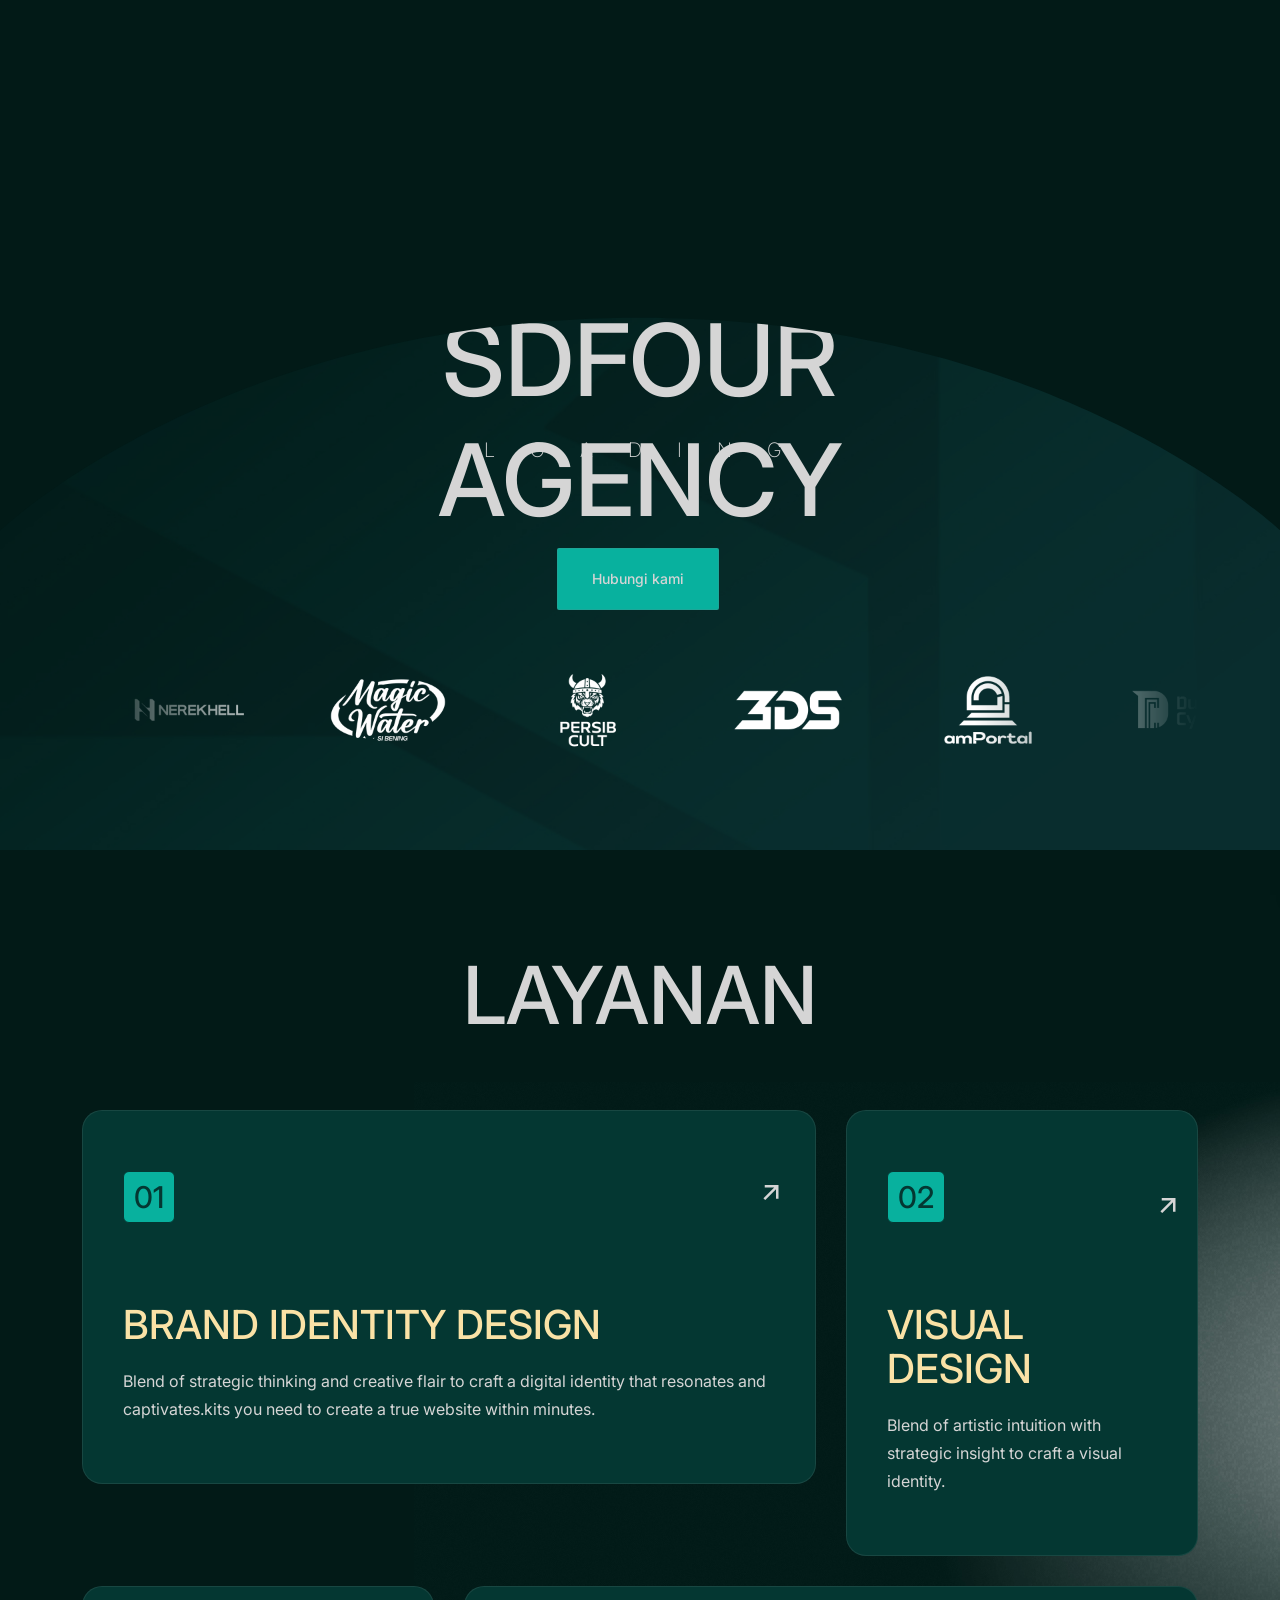
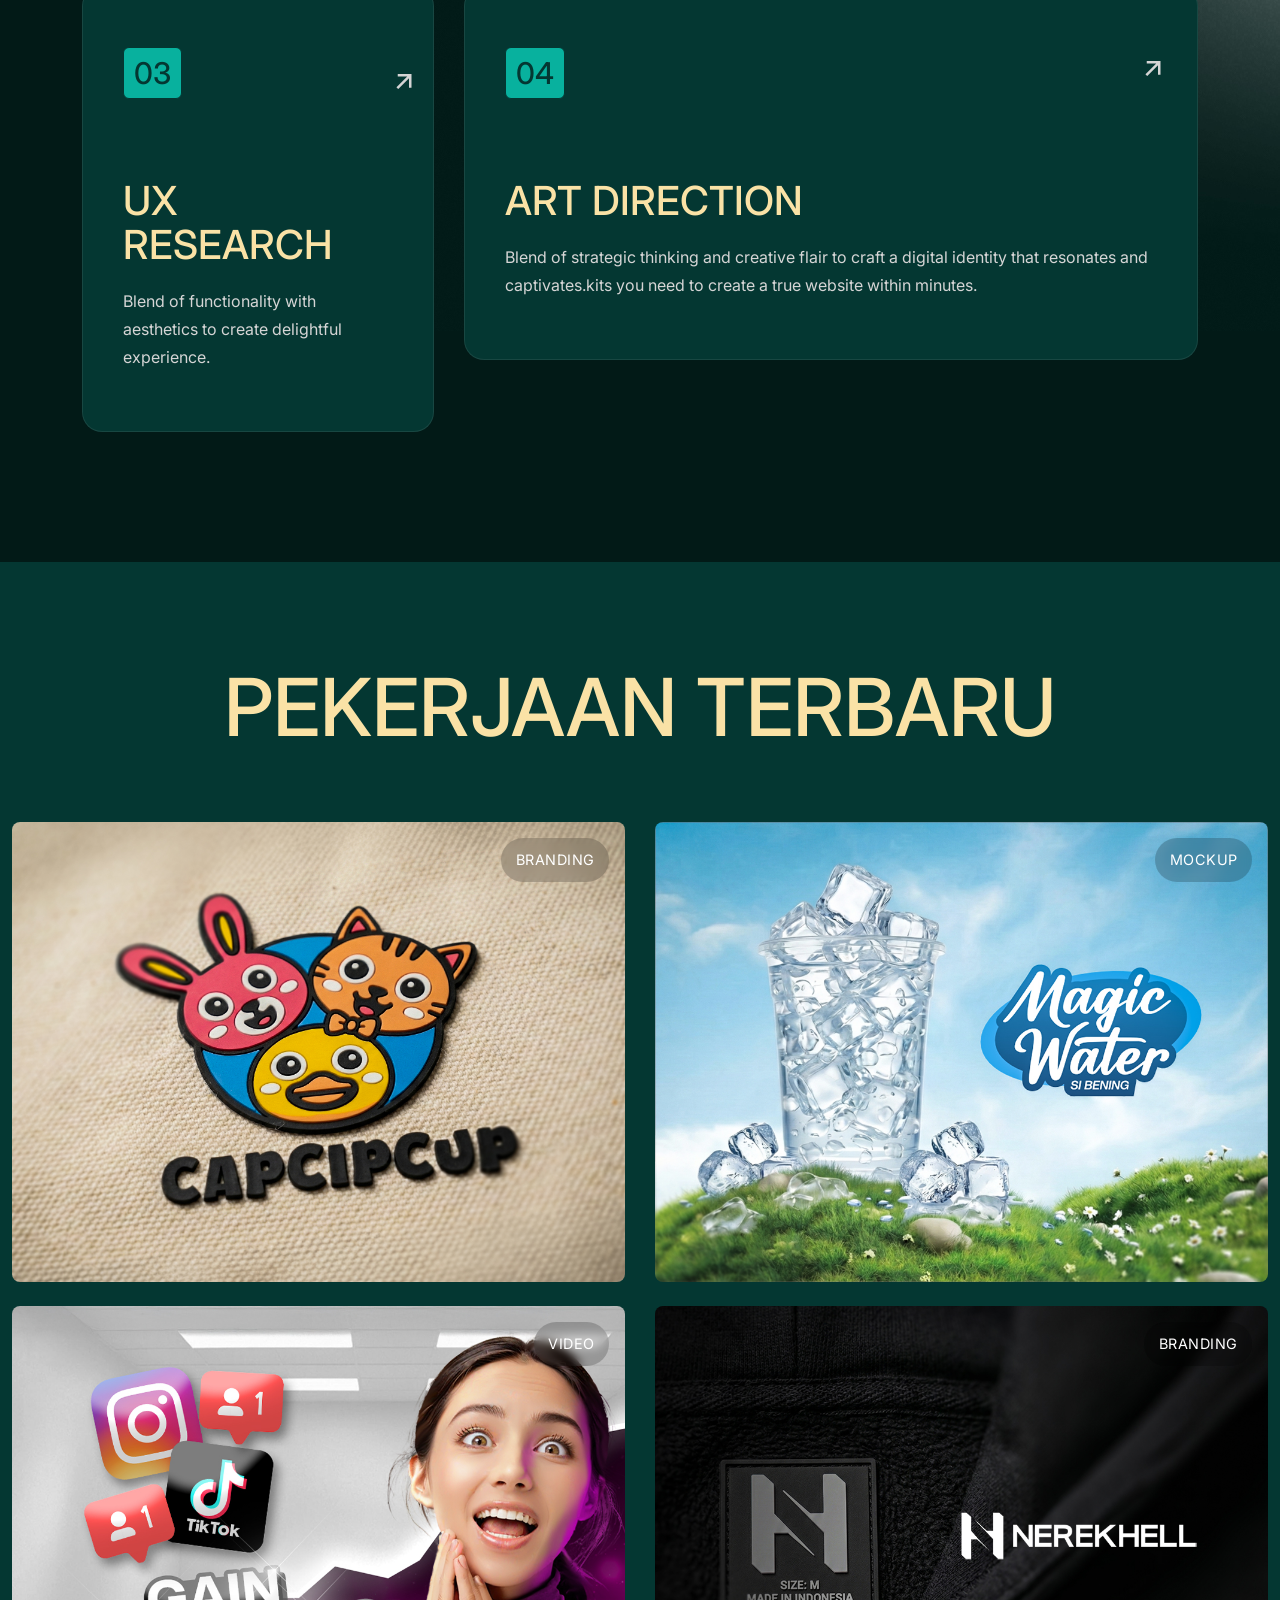
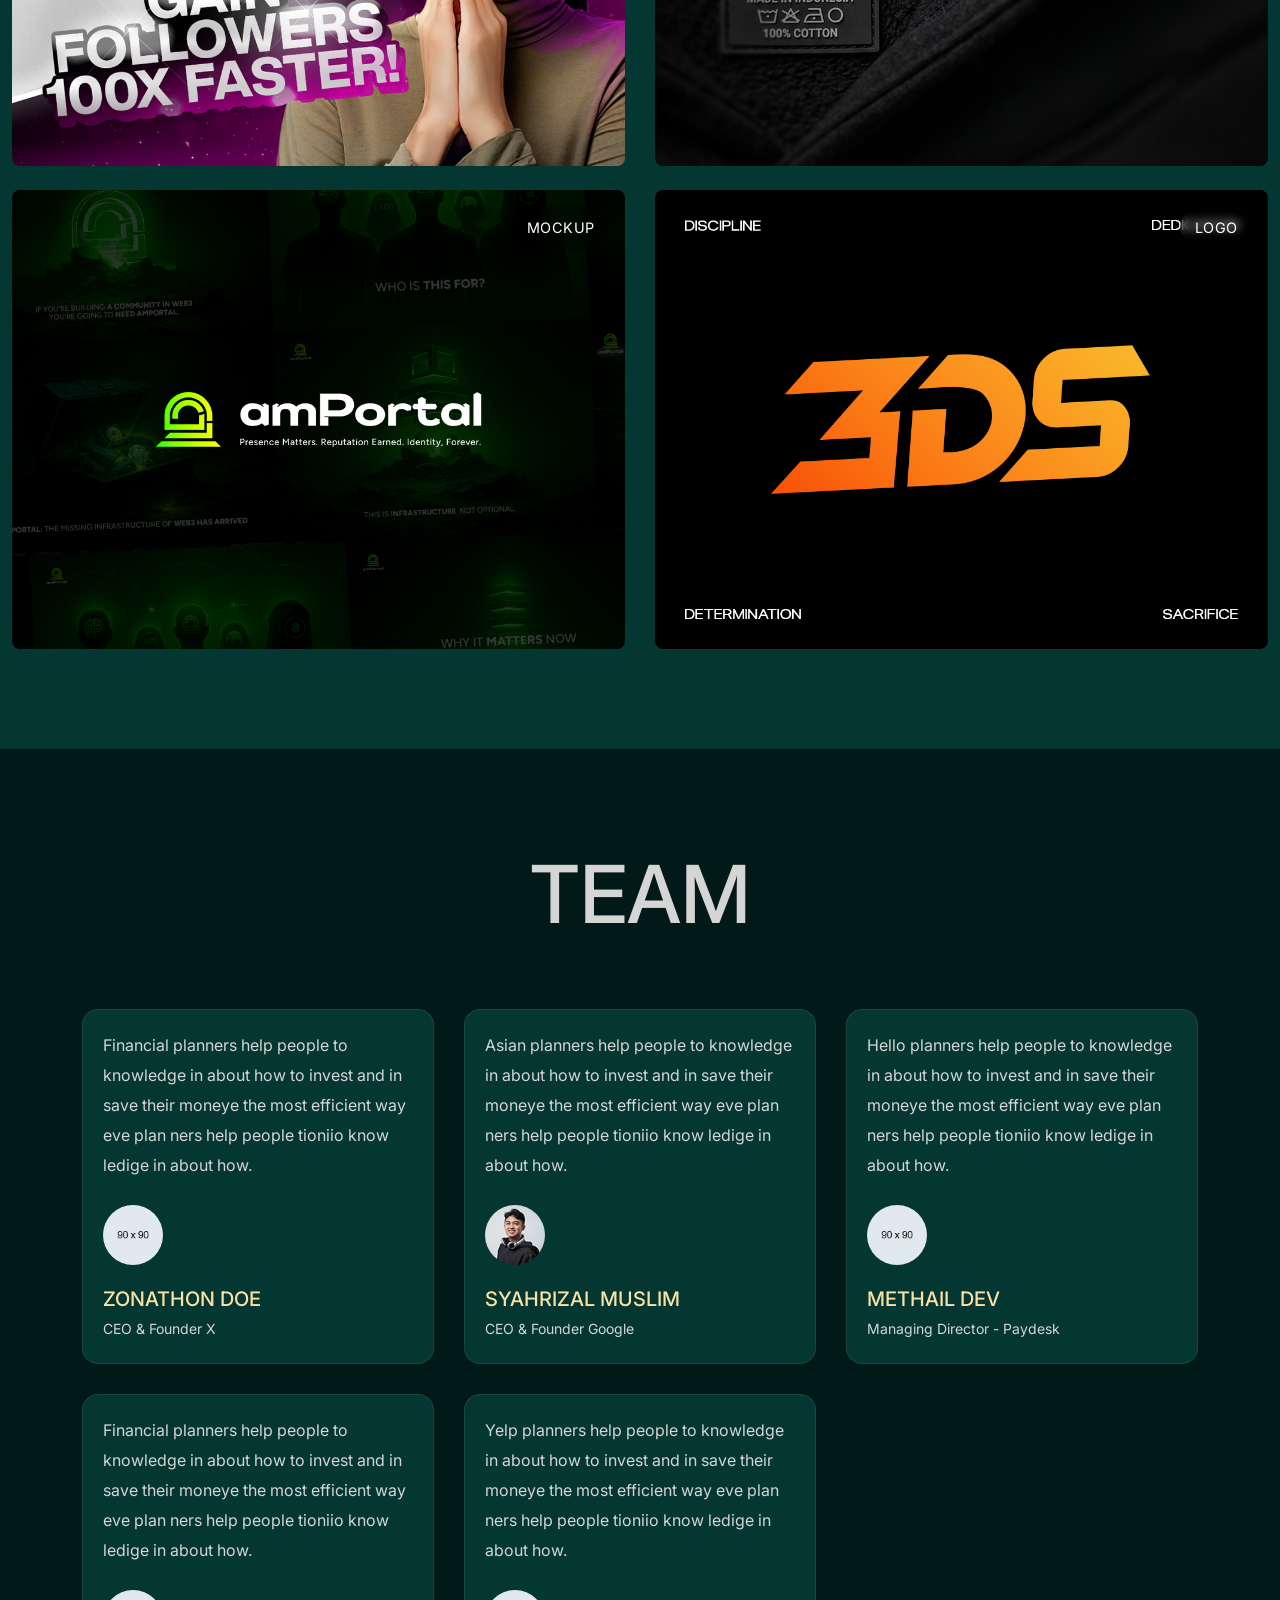
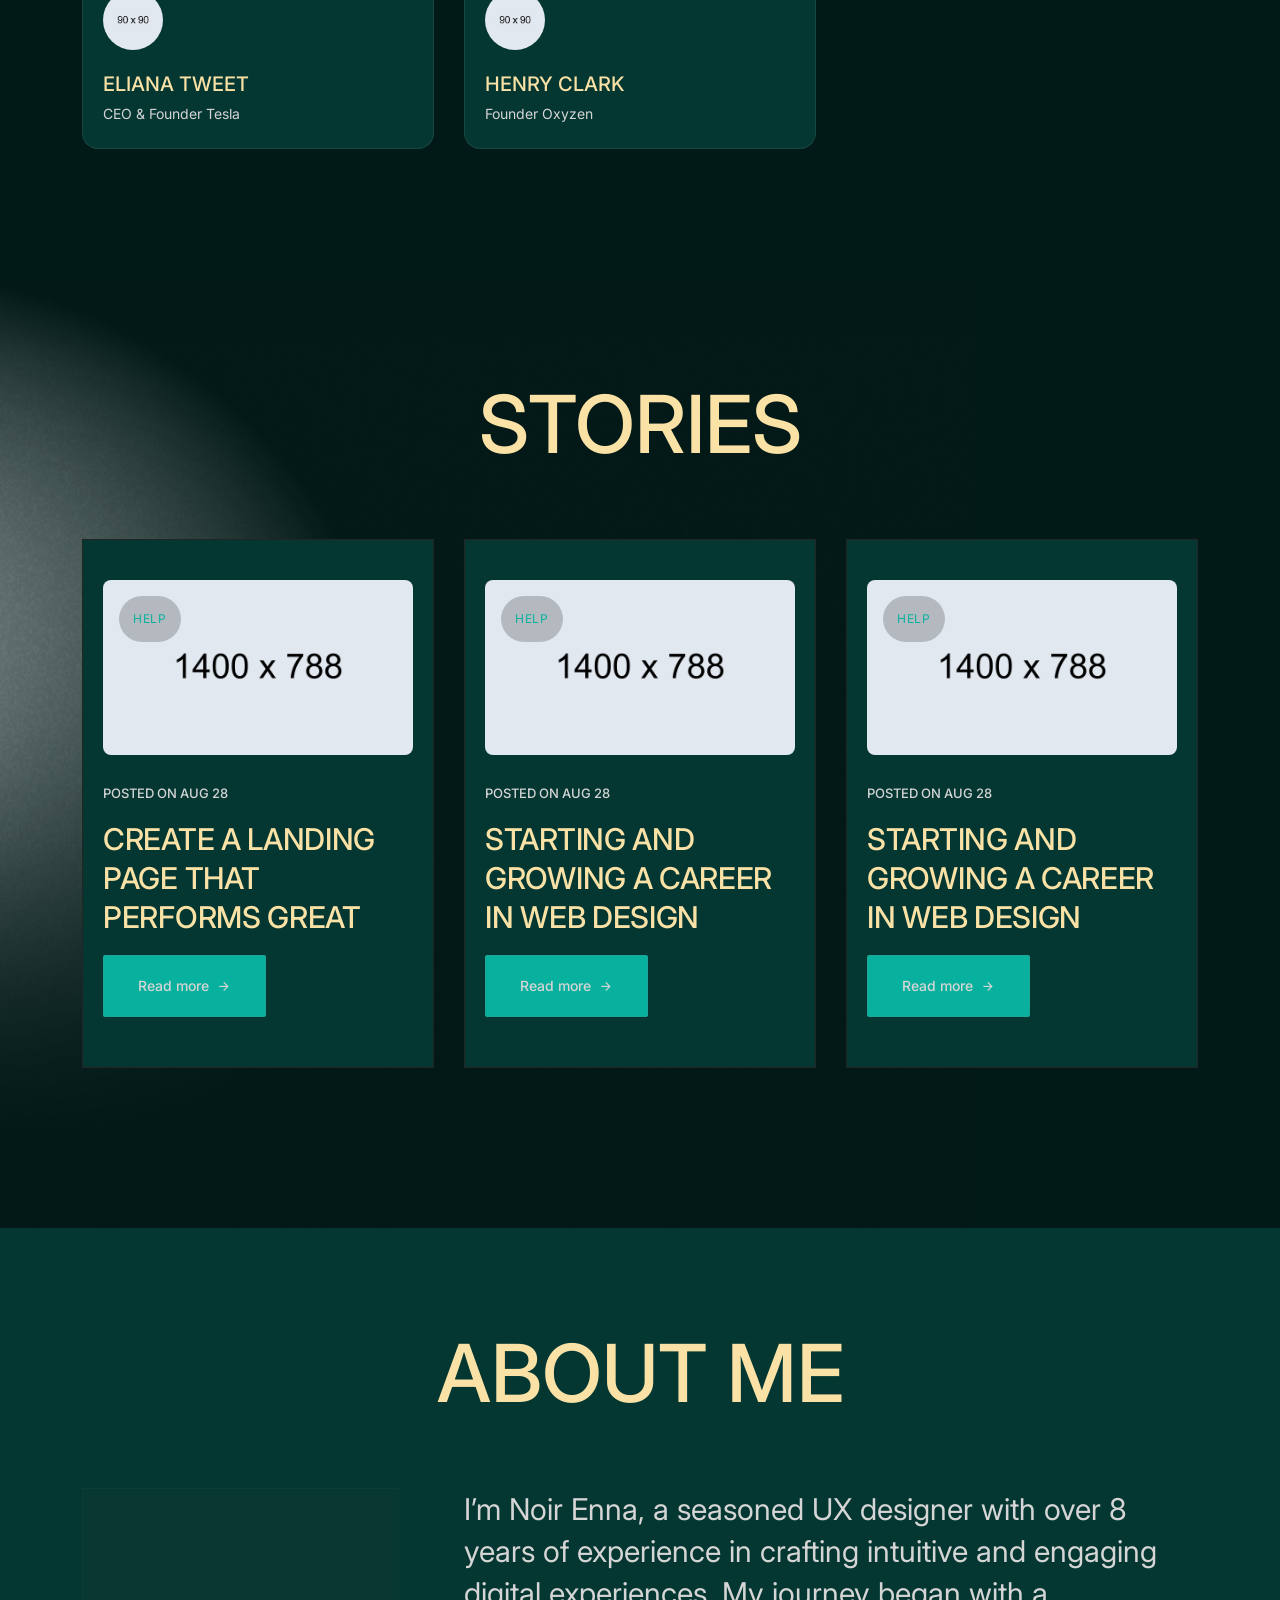
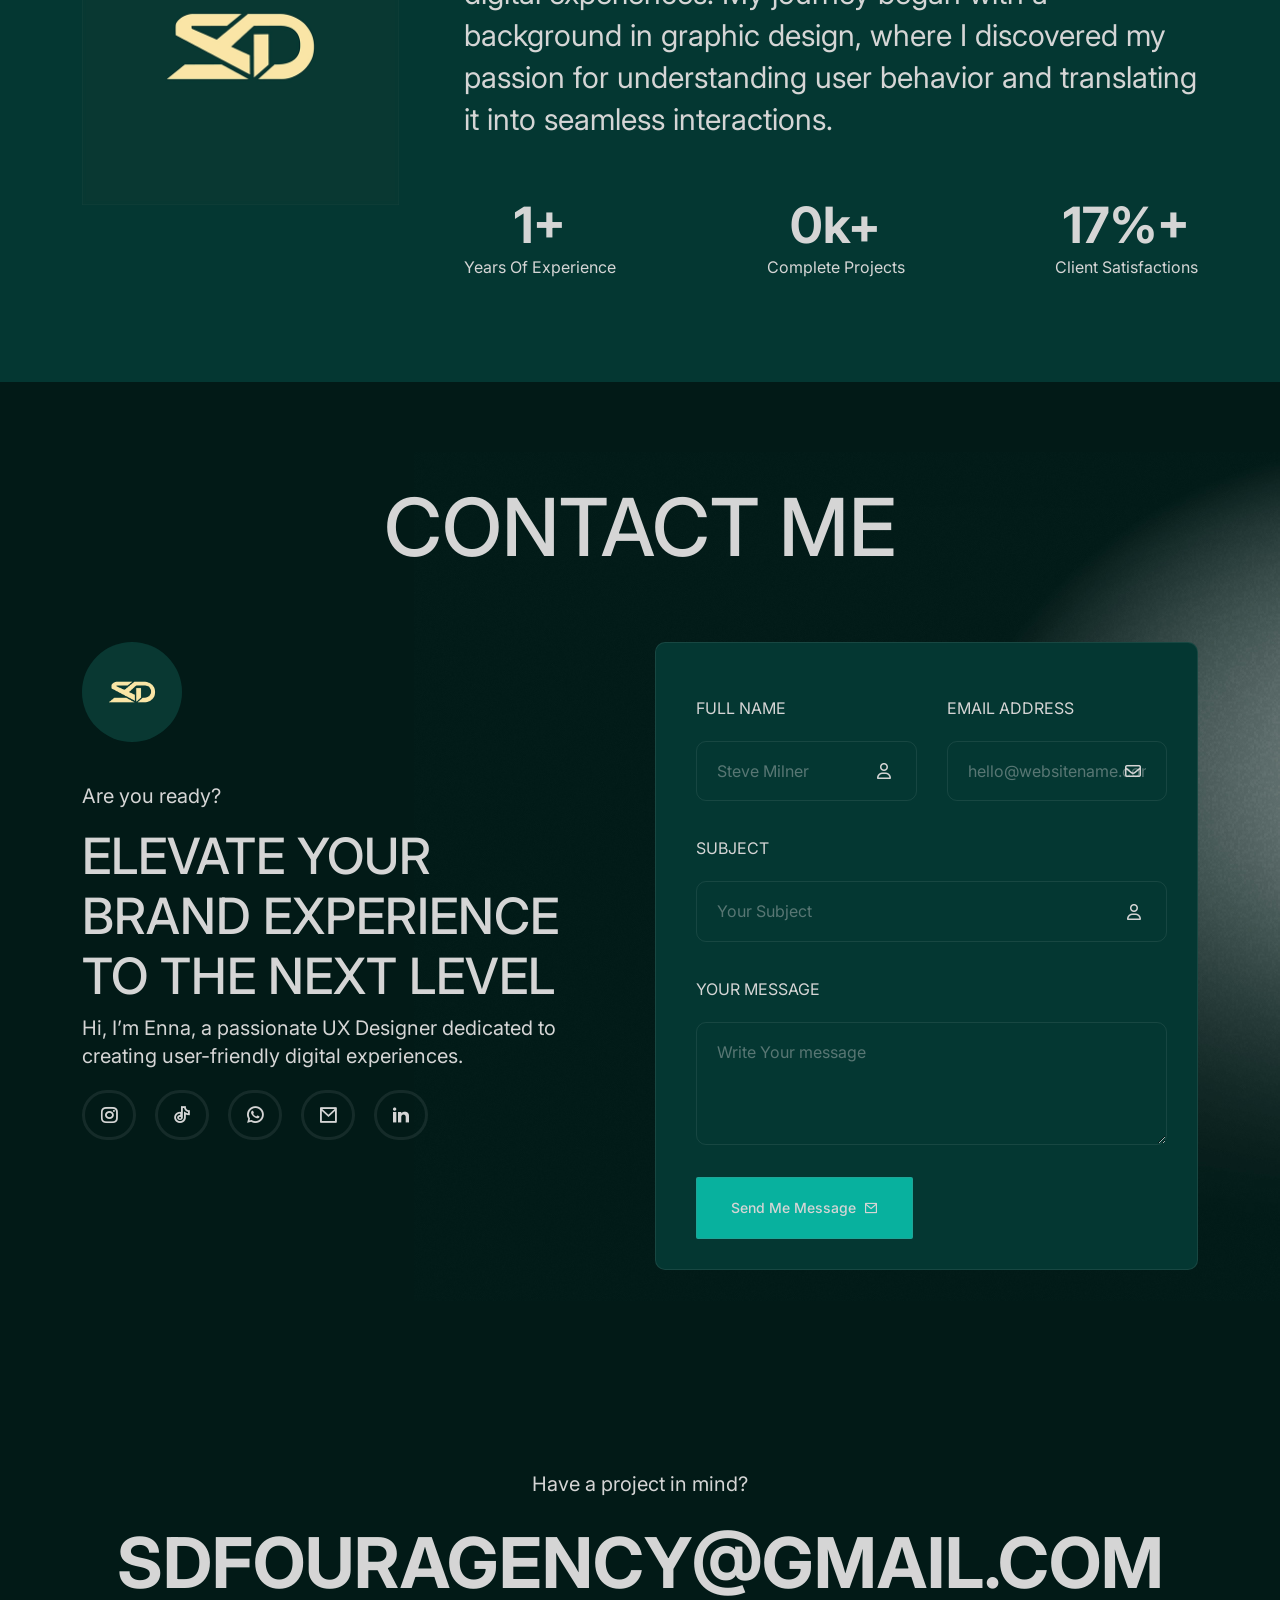
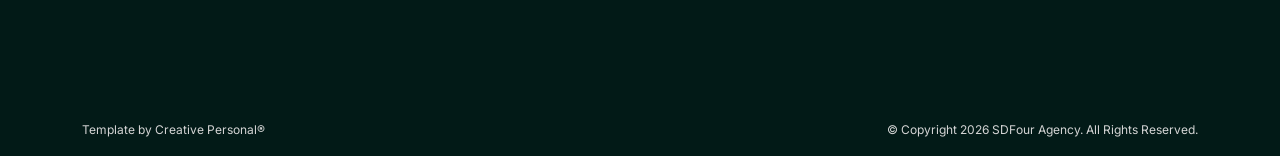
==== commit 02ad3d08: "update" ====
--- a/index.html
+++ b/index.html
@@ -94,17 +94,17 @@
                 <div class="main-menu">
                   <nav id="mobile-menu">
                     <ul class="onepage">
-                      <li><a href="index.html" class="linkstyle">Home</a></li>
-                      <li><a href="service.html" class="linkstyle">services</a></li>
-                      <li><a href="projects.html" class="linkstyle">Projects</a></li>
-                      <li><a href="about.html" class="linkstyle">about</a></li>
-                      <li><a href="contact.html" class="linkstyle">Contact</a></li>
+                      <li><a href="index.html" class="linkstyle">Beranda</a></li>
+                      <li><a href="service.html" class="linkstyle">Layanan</a></li>
+                      <li><a href="projects.html" class="linkstyle">Proyek</a></li>
+                      <li><a href="about.html" class="linkstyle">Tentang</a></li>
+                      <li><a href="contact.html" class="linkstyle">Kontak</a></li>
                       <li class="has-dropdown">
-                        <a href="#" class="linkstyle">Pages</a>
+                        <a href="#" class="linkstyle">Halaman</a>
                         <ul class="sub-menu">
                           <li><a href="blog.html">Blog</a></li>
-                          <li><a href="terms.html">Terms & Conditions</a></li>
-                          <li><a href="privacy.html">Privacy Policy</a></li>
+                          <li><a href="terms.html">Syarat & Ketentuan</a></li>
+                          <li><a href="privacy.html">Kebijakan Privasi</a></li>
                         </ul>
                       </li>
                     </ul>
@@ -146,7 +146,7 @@
                 SDFour <br />
                 Agency
               </h2>
-              <a class="theme-btn" href="#contact">Get In touch</a>
+              <a class="theme-btn" href="#contact">Hubungi kami</a>
             </div>
             <!-- / END HERO DESIGN AREA -->
             <div class="company-list">
@@ -173,7 +173,7 @@
         <div class="row">
           <div class="col-xl-12 col-lg-12">
             <div class="section-title section-black-title wow fadeInUp delay-0-2s">
-              <h2>Services</h2>
+              <h2>Layanan</h2>
             </div>
           </div>
         </div>
@@ -227,7 +227,7 @@
       <div class="row">
         <div class="col-xl-12 col-lg-12">
           <div class="section-title section-white-title wow fadeInUp delay-0-2s text-center">
-            <h2>Recent Work</h2>
+            <h2>Pekerjaan Terbaru</h2>
           </div>
         </div>
       </div>
@@ -339,12 +339,12 @@
         <div class="row">
           <div class="col-xl-12 col-lg-12">
             <div class="section-title section-black-title wow fadeInUp delay-0-2s">
-              <h2>Testinomials</h2>
-            </div>
-          </div>
-        </div>
-        <div class="row">
-          <div class="col-lg-6 col-md-6">
+              <h2>Team</h2>
+            </div>
+          </div>
+        </div>
+        <div class="row">
+          <div class="col-lg-4 col-md-6">
             <!-- START SINGLE TESTIMONIALS DESIGN AREA -->
             <div class="testimonial-item wow fadeInUp delay-0-2s">
               <div class="text">Financial planners help people to knowledge in about how to invest and in save their moneye the most efficient way eve plan ners help people tioniio know ledige in about how.</div>
@@ -358,7 +358,7 @@
             </div>
             <!-- / END SINGLE TESTIMONIALS DESIGN AREA -->
           </div>
-          <div class="col-lg-6 col-md-6">
+          <div class="col-lg-4 col-md-6">
             <!-- START SINGLE TESTIMONIALS DESIGN AREA -->
             <div class="testimonial-item wow fadeInUp delay-0-4s">
               <div class="text">Asian planners help people to knowledge in about how to invest and in save their moneye the most efficient way eve plan ners help people tioniio know ledige in about how.</div>
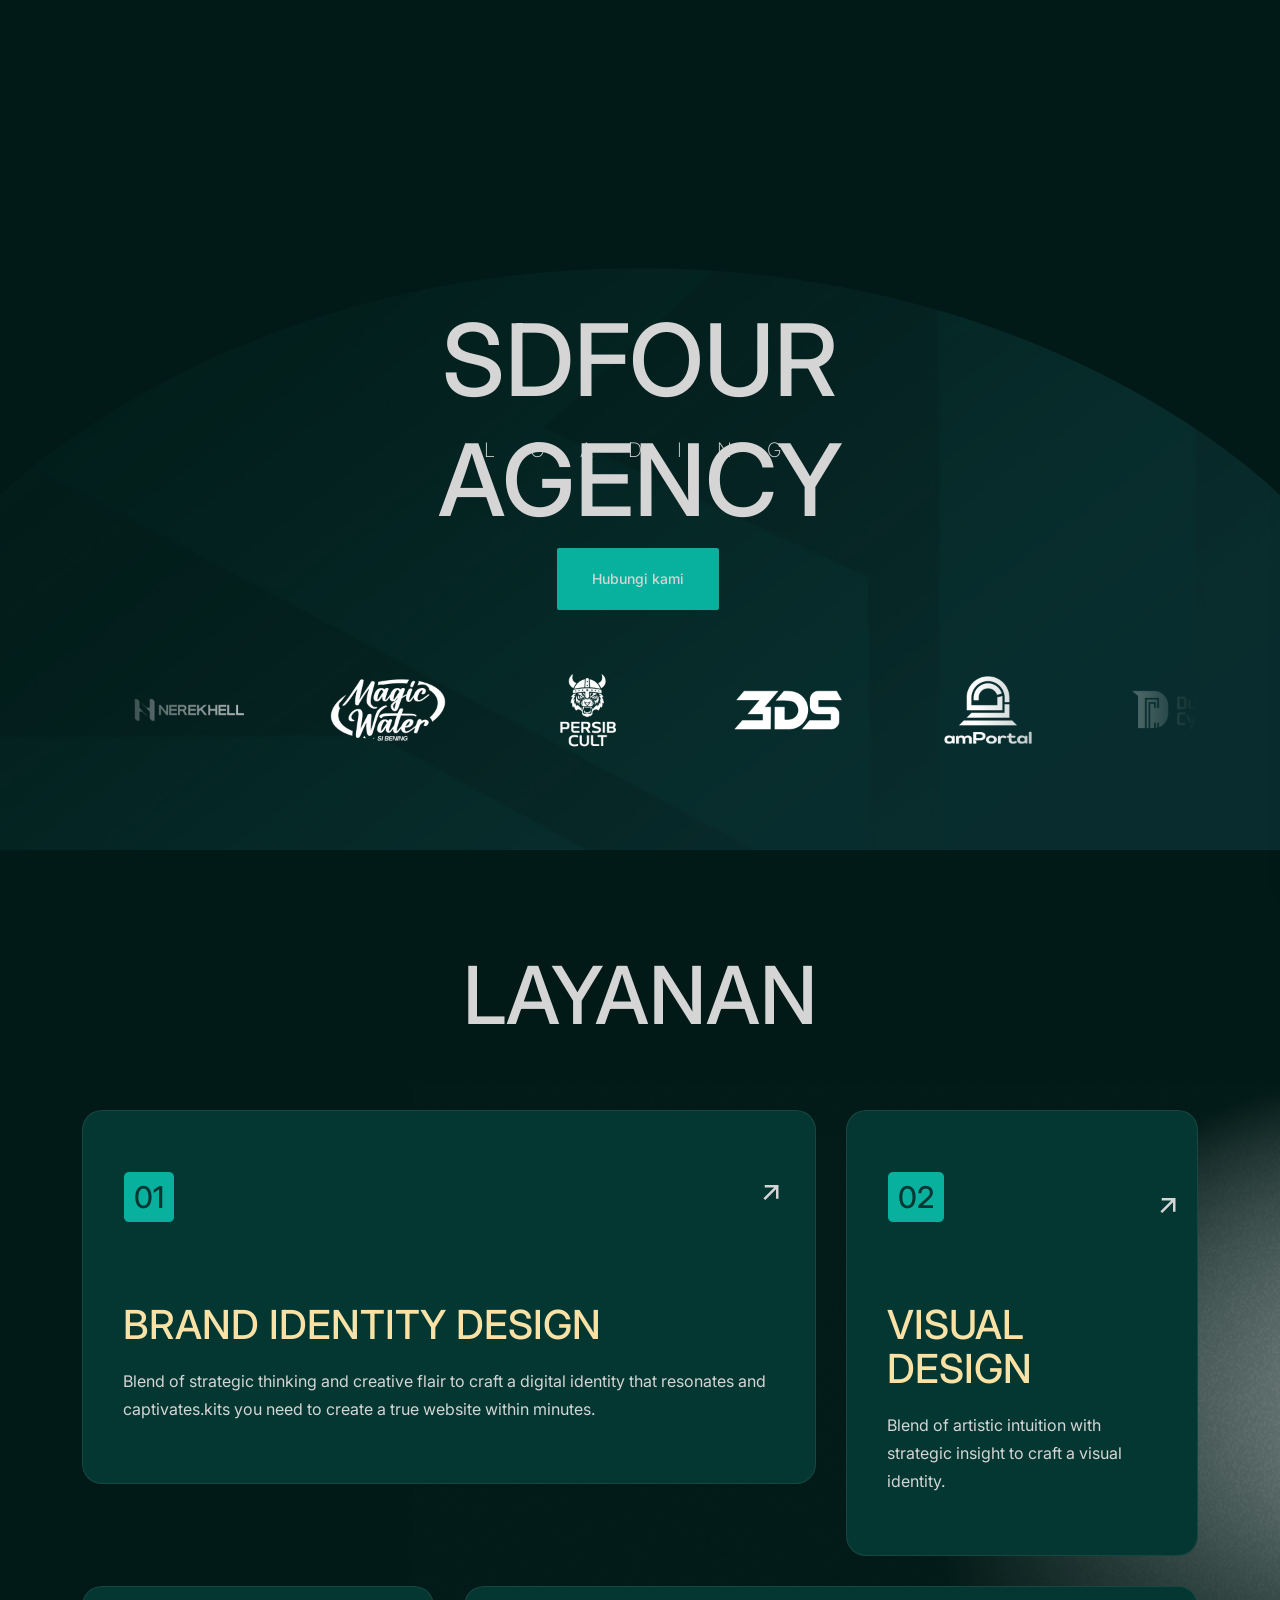
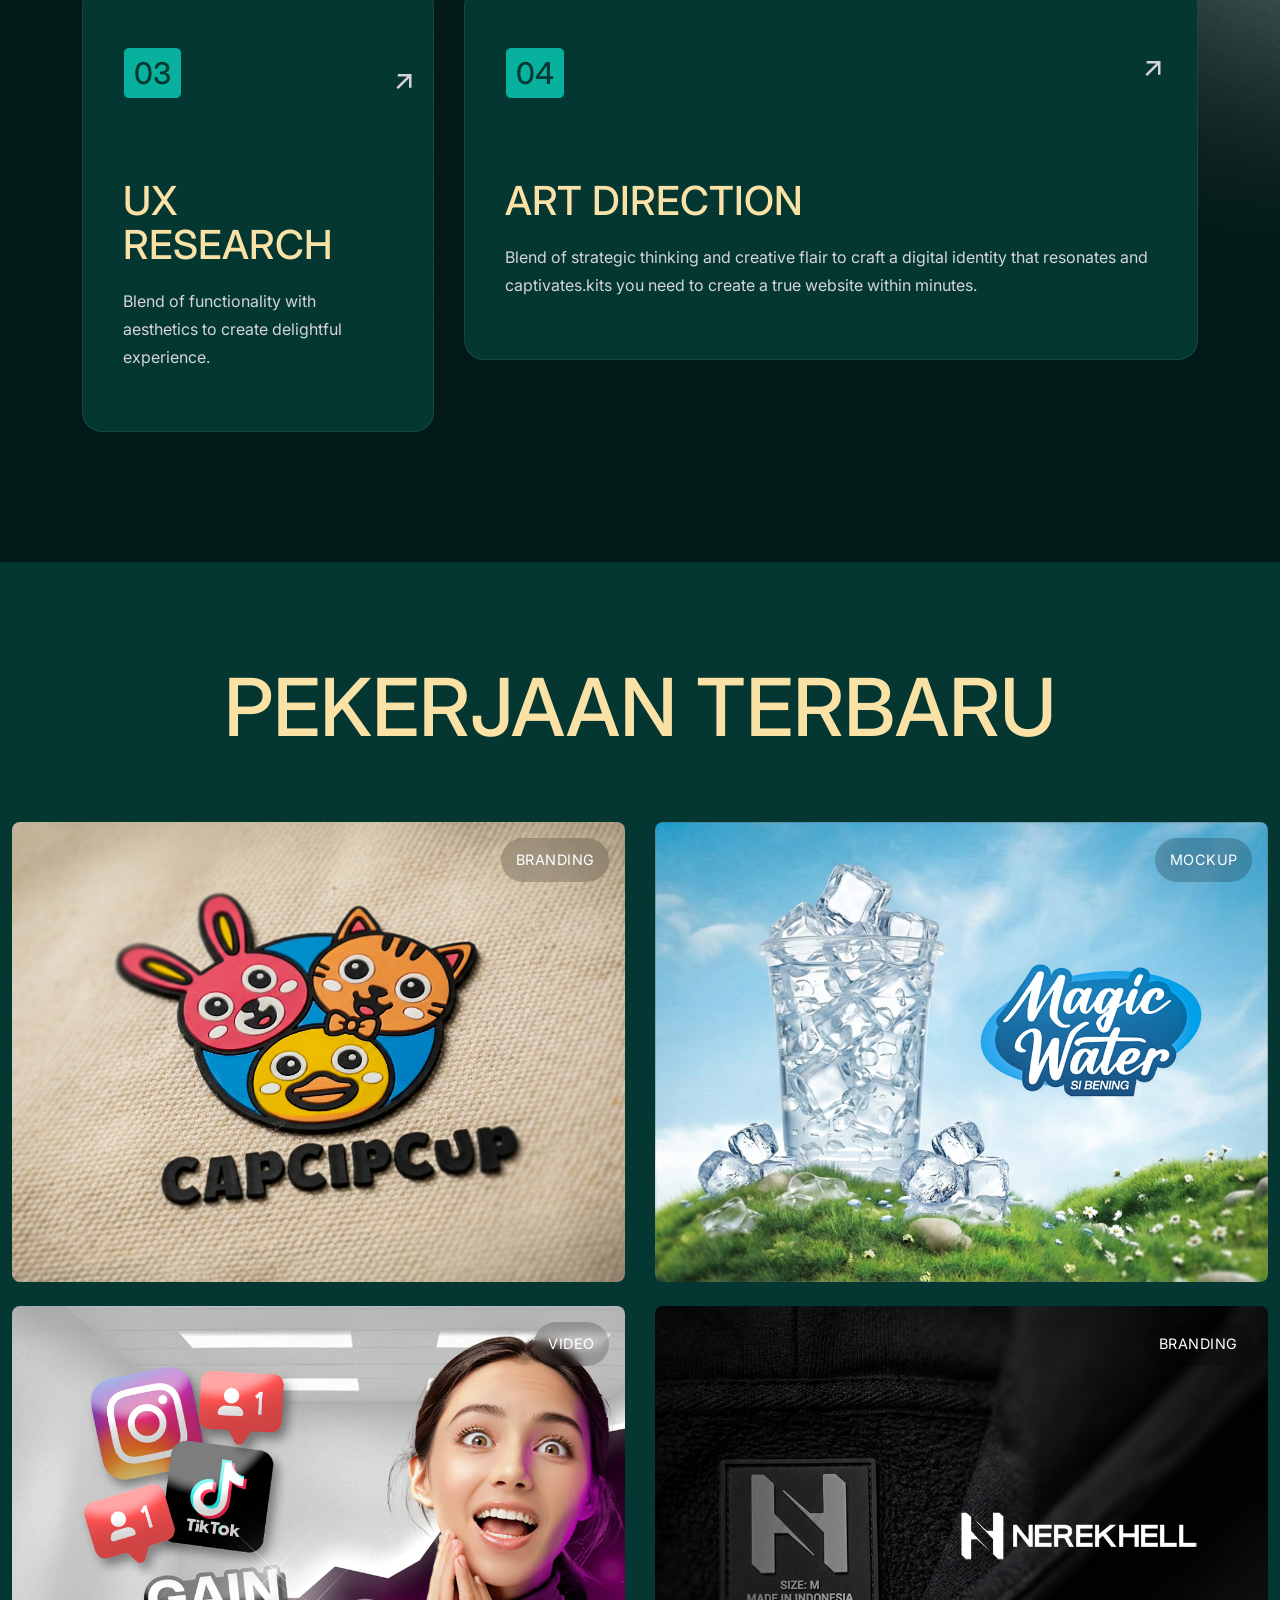
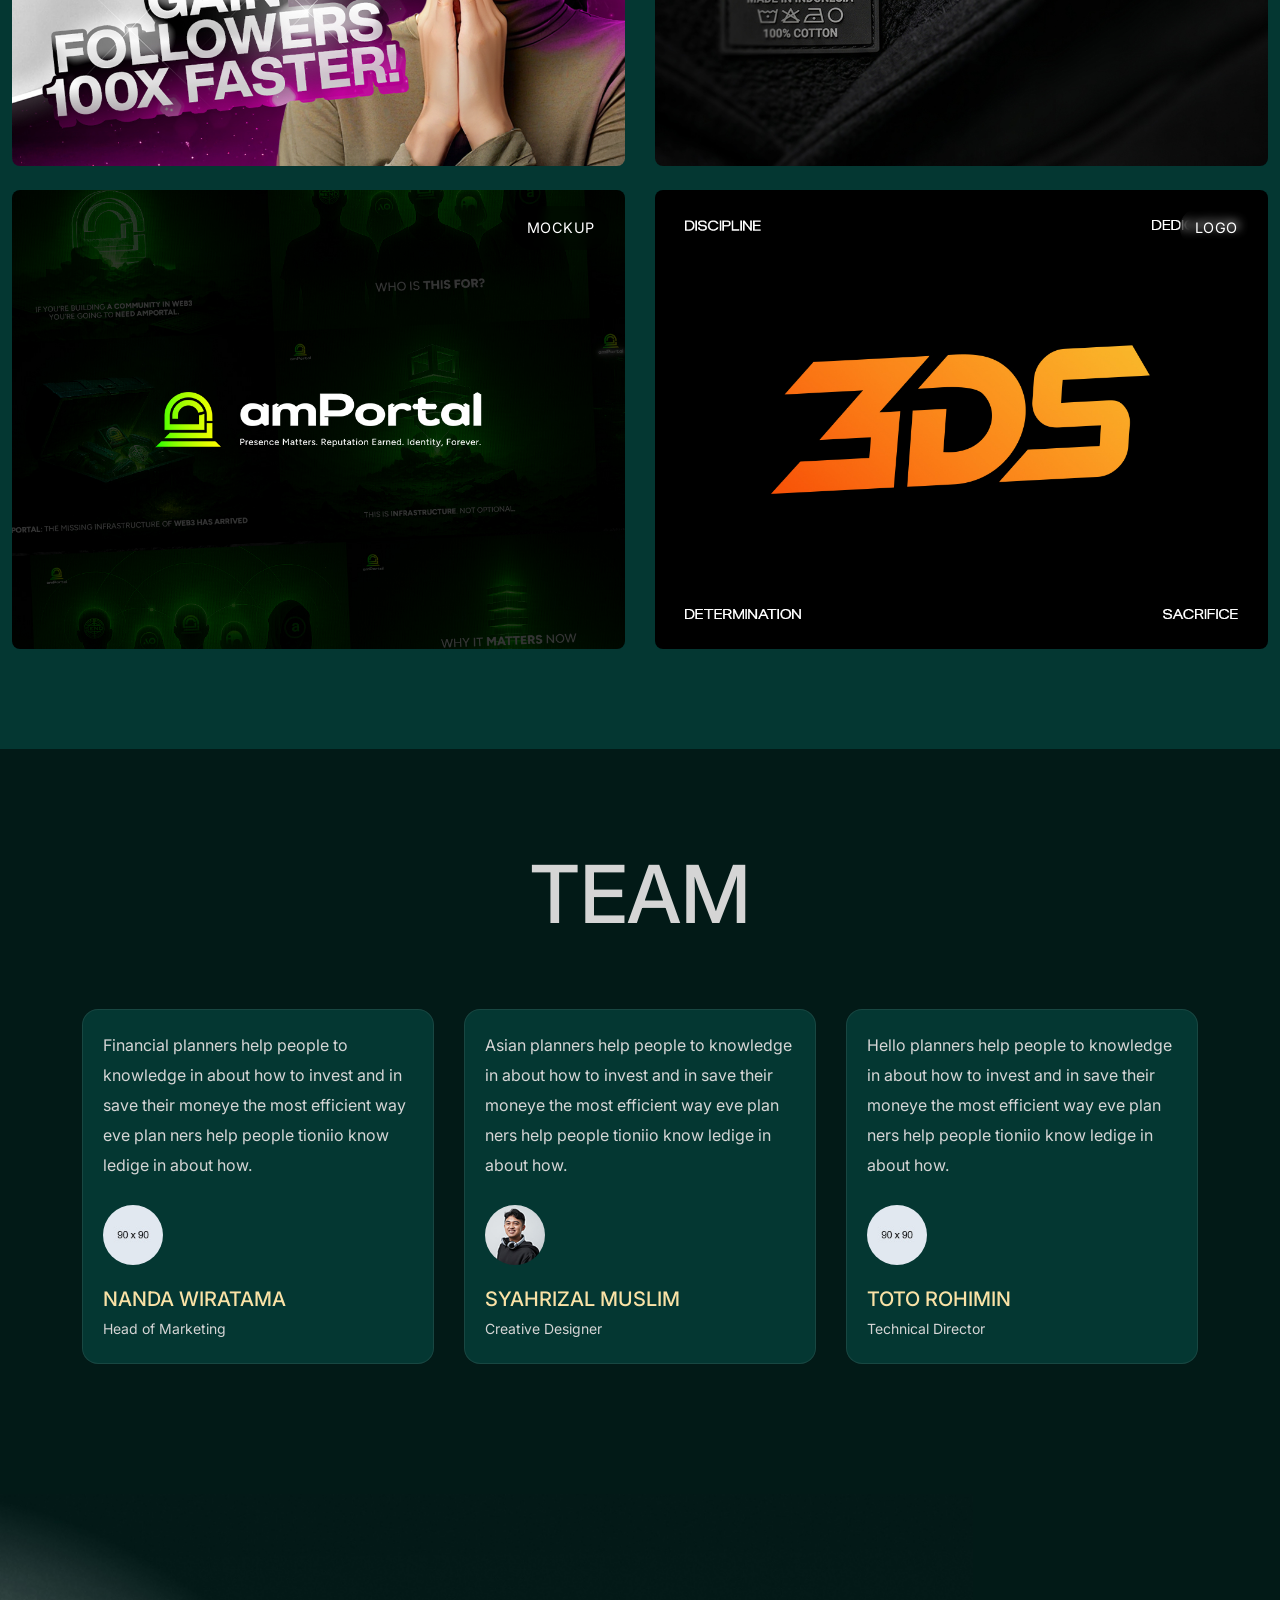
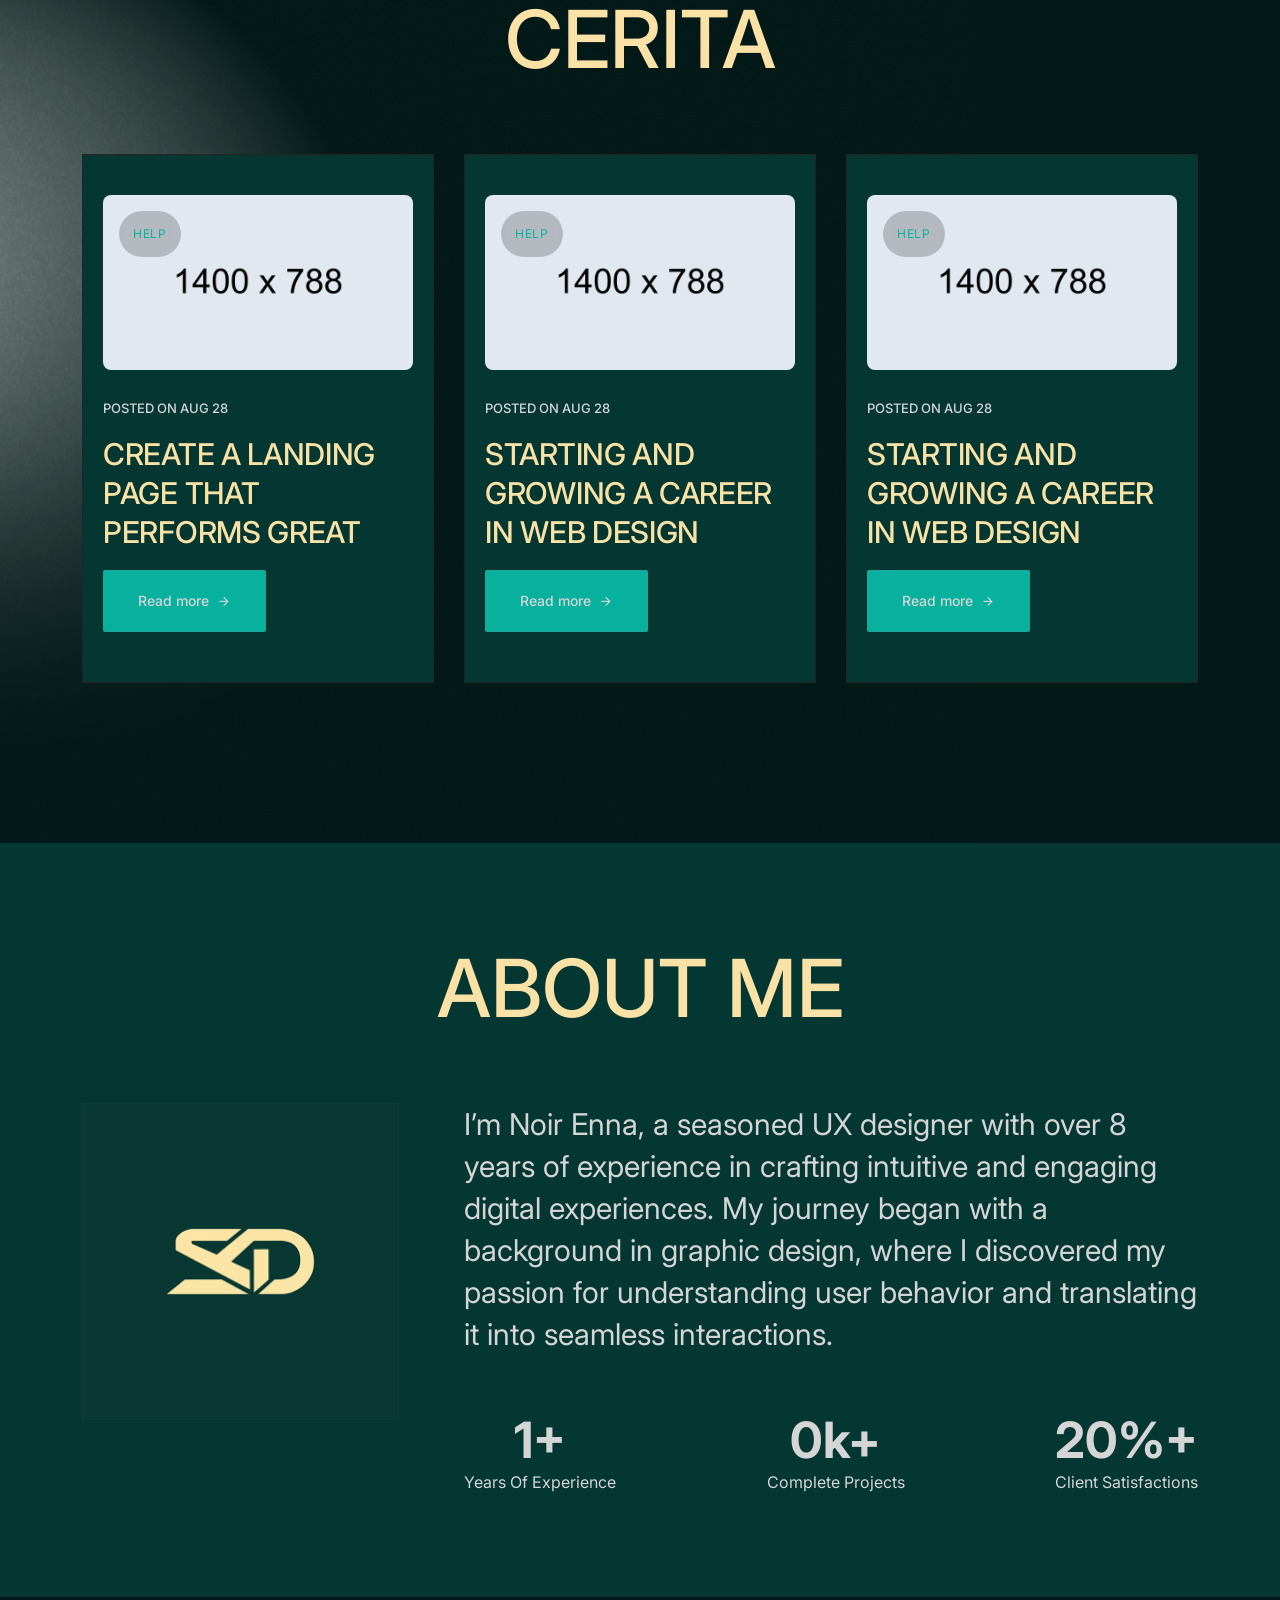
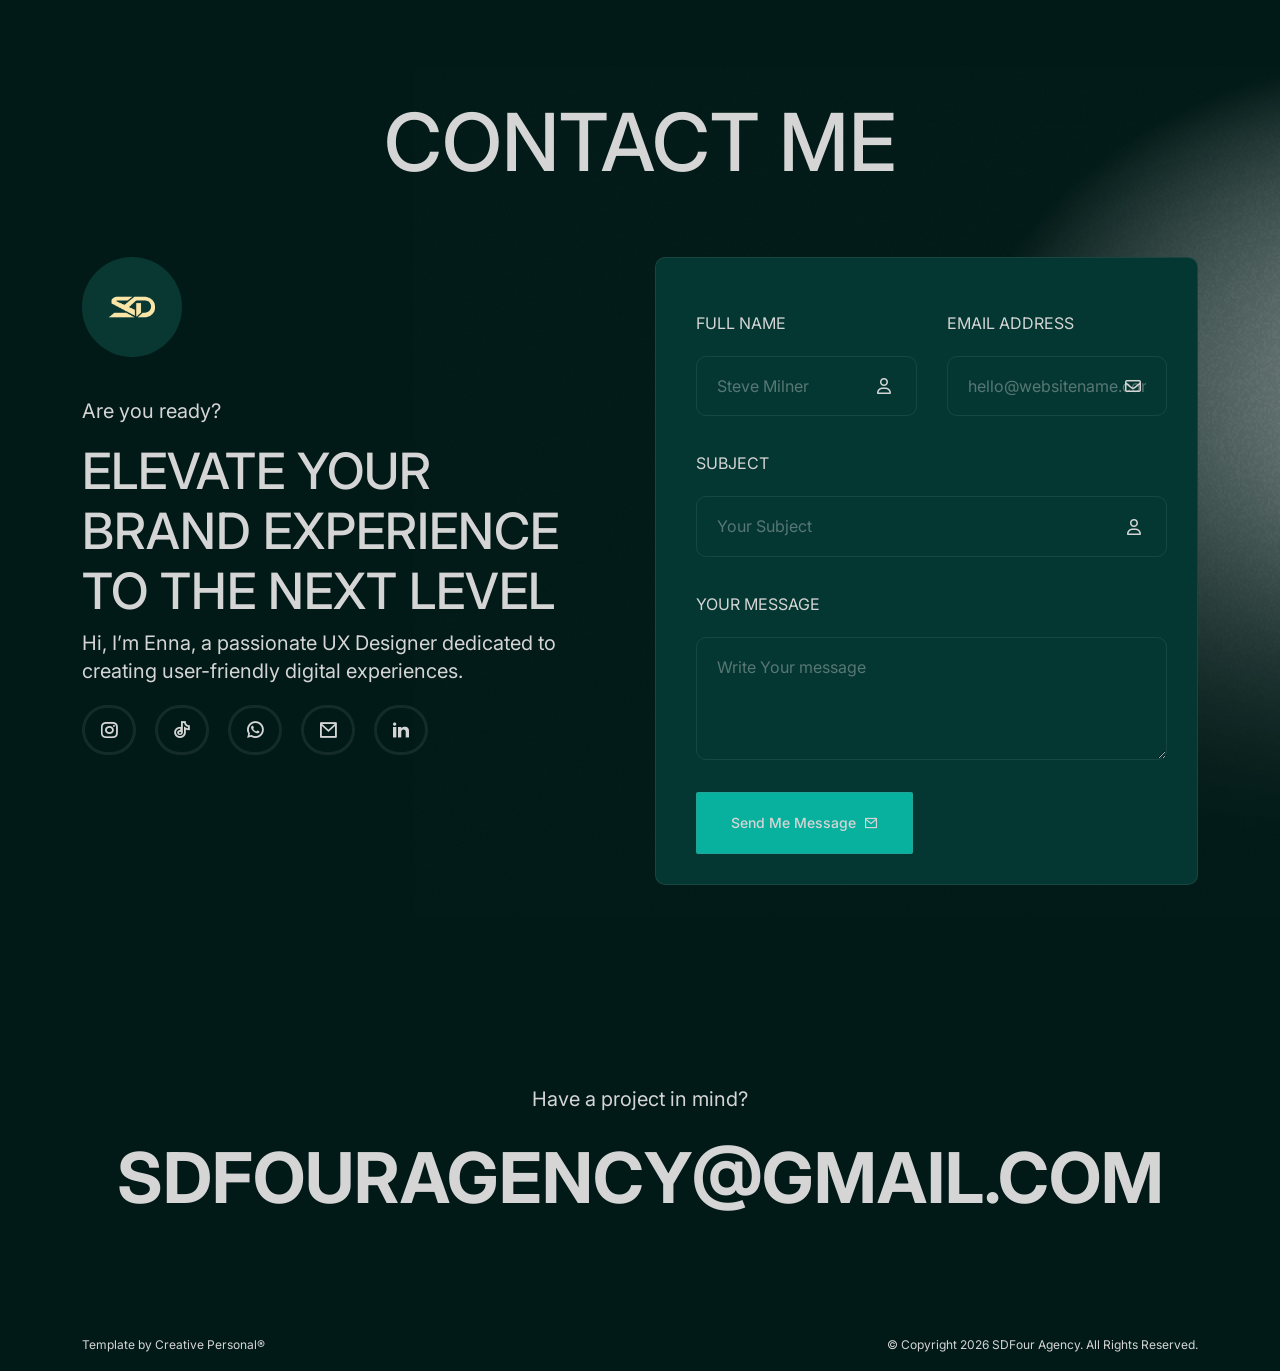
==== commit 6246f010: "update" ====
--- a/index.html
+++ b/index.html
@@ -352,8 +352,8 @@
                 <img src="assets/images/testimonials/author1.jpg" alt="Author" />
               </div>
               <div class="testi-des">
-                <h5>Zonathon Doe</h5>
-                <span>CEO & Founder X</span>
+                <h5>Nanda Wiratama</h5>
+                <span>Head of Marketing</span>
               </div>
             </div>
             <!-- / END SINGLE TESTIMONIALS DESIGN AREA -->
@@ -367,7 +367,7 @@
               </div>
               <div class="testi-des">
                 <h5>Syahrizal Muslim</h5>
-                <span>CEO & Founder Google</span>
+                <span>Creative Designer</span>
               </div>
             </div>
             <!-- / END SINGLE TESTIMONIALS DESIGN AREA -->
@@ -380,36 +380,8 @@
                 <img src="assets/images/testimonials/author3.jpg" alt="Author" />
               </div>
               <div class="testi-des">
-                <h5>Methail Dev</h5>
-                <span>Managing Director - Paydesk</span>
-              </div>
-            </div>
-            <!-- / END SINGLE TESTIMONIALS DESIGN AREA -->
-          </div>
-          <div class="col-lg-4 col-md-6">
-            <!-- START SINGLE TESTIMONIALS DESIGN AREA -->
-            <div class="testimonial-item wow fadeInUp delay-0-8s">
-              <div class="text">Financial planners help people to knowledge in about how to invest and in save their moneye the most efficient way eve plan ners help people tioniio know ledige in about how.</div>
-              <div class="author">
-                <img src="assets/images/testimonials/author4.jpg" alt="Author" />
-              </div>
-              <div class="testi-des">
-                <h5>Eliana tweet</h5>
-                <span>CEO & Founder Tesla</span>
-              </div>
-            </div>
-            <!-- / END SINGLE TESTIMONIALS DESIGN AREA -->
-          </div>
-          <div class="col-lg-4 col-md-6">
-            <!-- START SINGLE TESTIMONIALS DESIGN AREA -->
-            <div class="testimonial-item wow fadeInUp delay-0-9s">
-              <div class="text">Yelp planners help people to knowledge in about how to invest and in save their moneye the most efficient way eve plan ners help people tioniio know ledige in about how.</div>
-              <div class="author">
-                <img src="assets/images/testimonials/author5.jpg" alt="Author" />
-              </div>
-              <div class="testi-des">
-                <h5>Henry Clark</h5>
-                <span>Founder Oxyzen</span>
+                <h5>Toto Rohimin</h5>
+                <span>Technical Director</span>
               </div>
             </div>
             <!-- / END SINGLE TESTIMONIALS DESIGN AREA -->
@@ -424,7 +396,7 @@
         <div class="row">
           <div class="col-xl-12 col-lg-12">
             <div class="section-title section-white-title wow fadeInUp delay-0-2s">
-              <h2>Stories</h2>
+              <h2>Cerita</h2>
             </div>
           </div>
         </div>
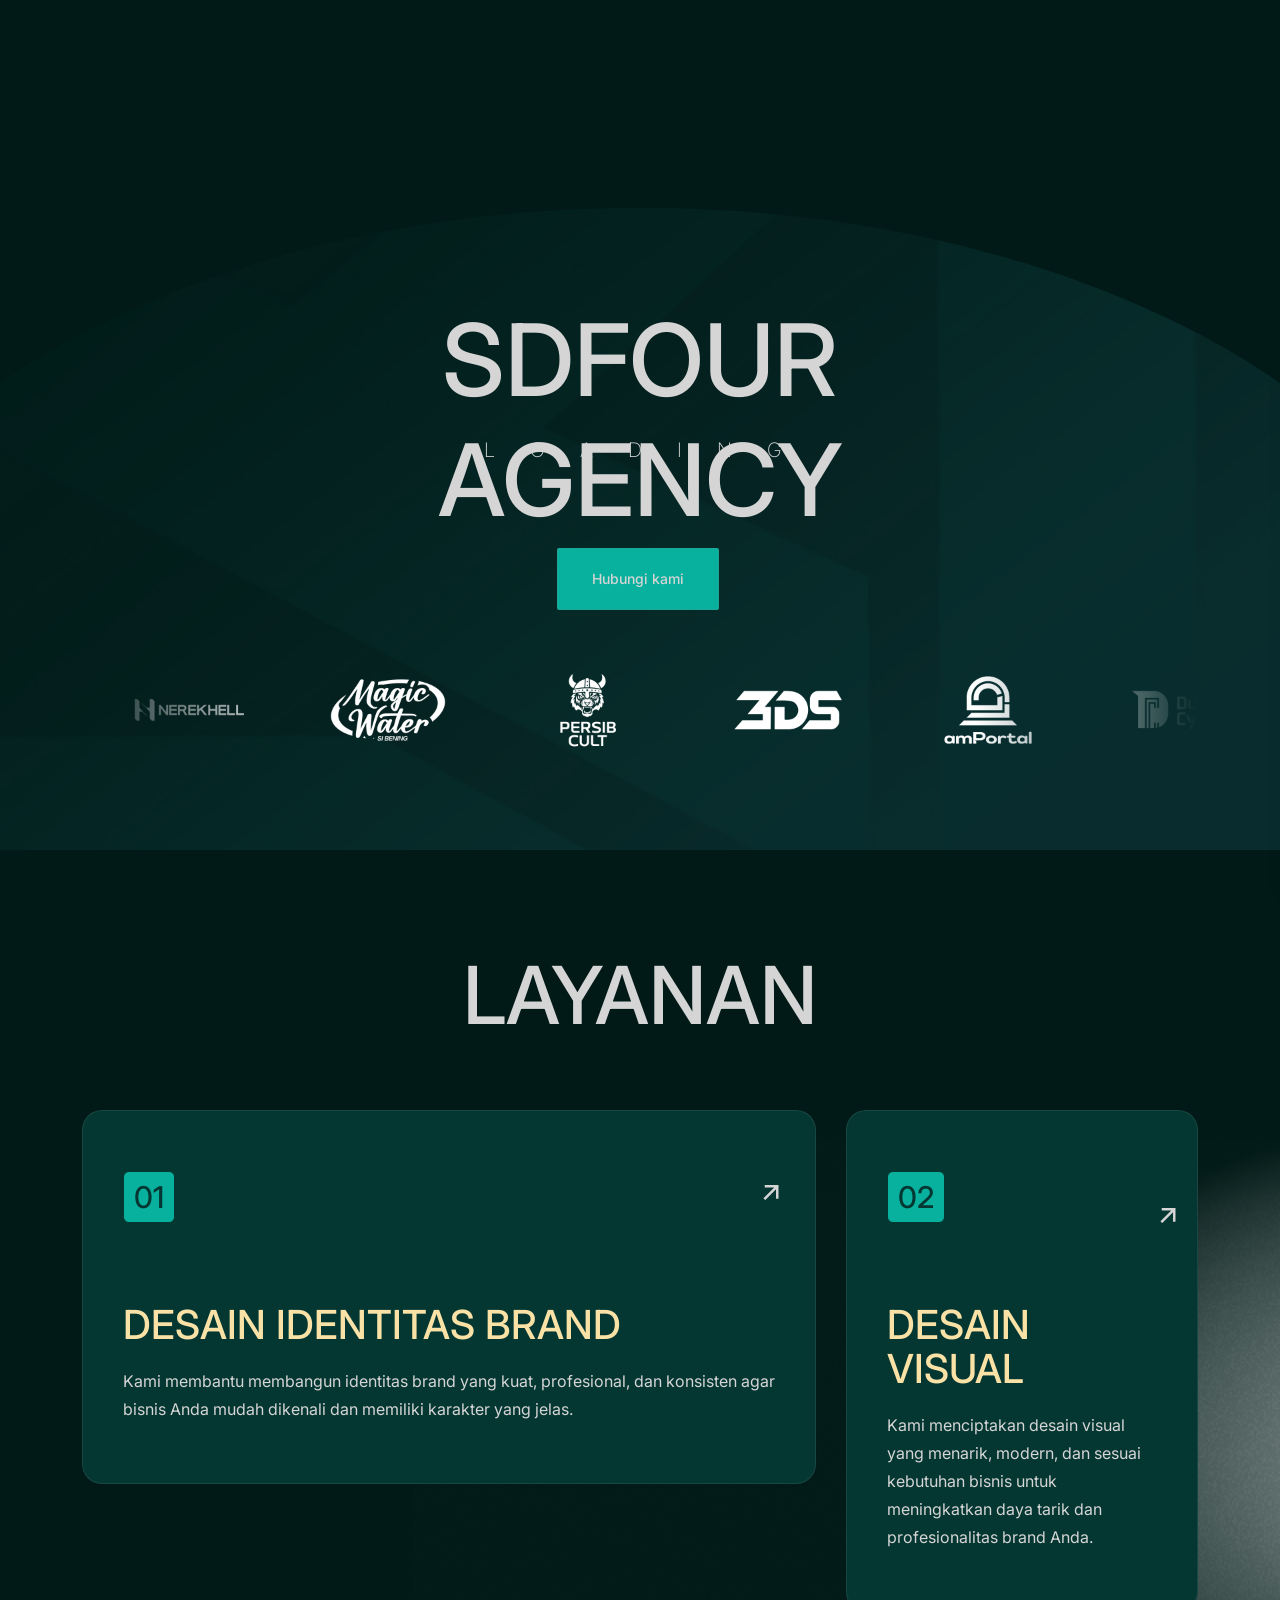
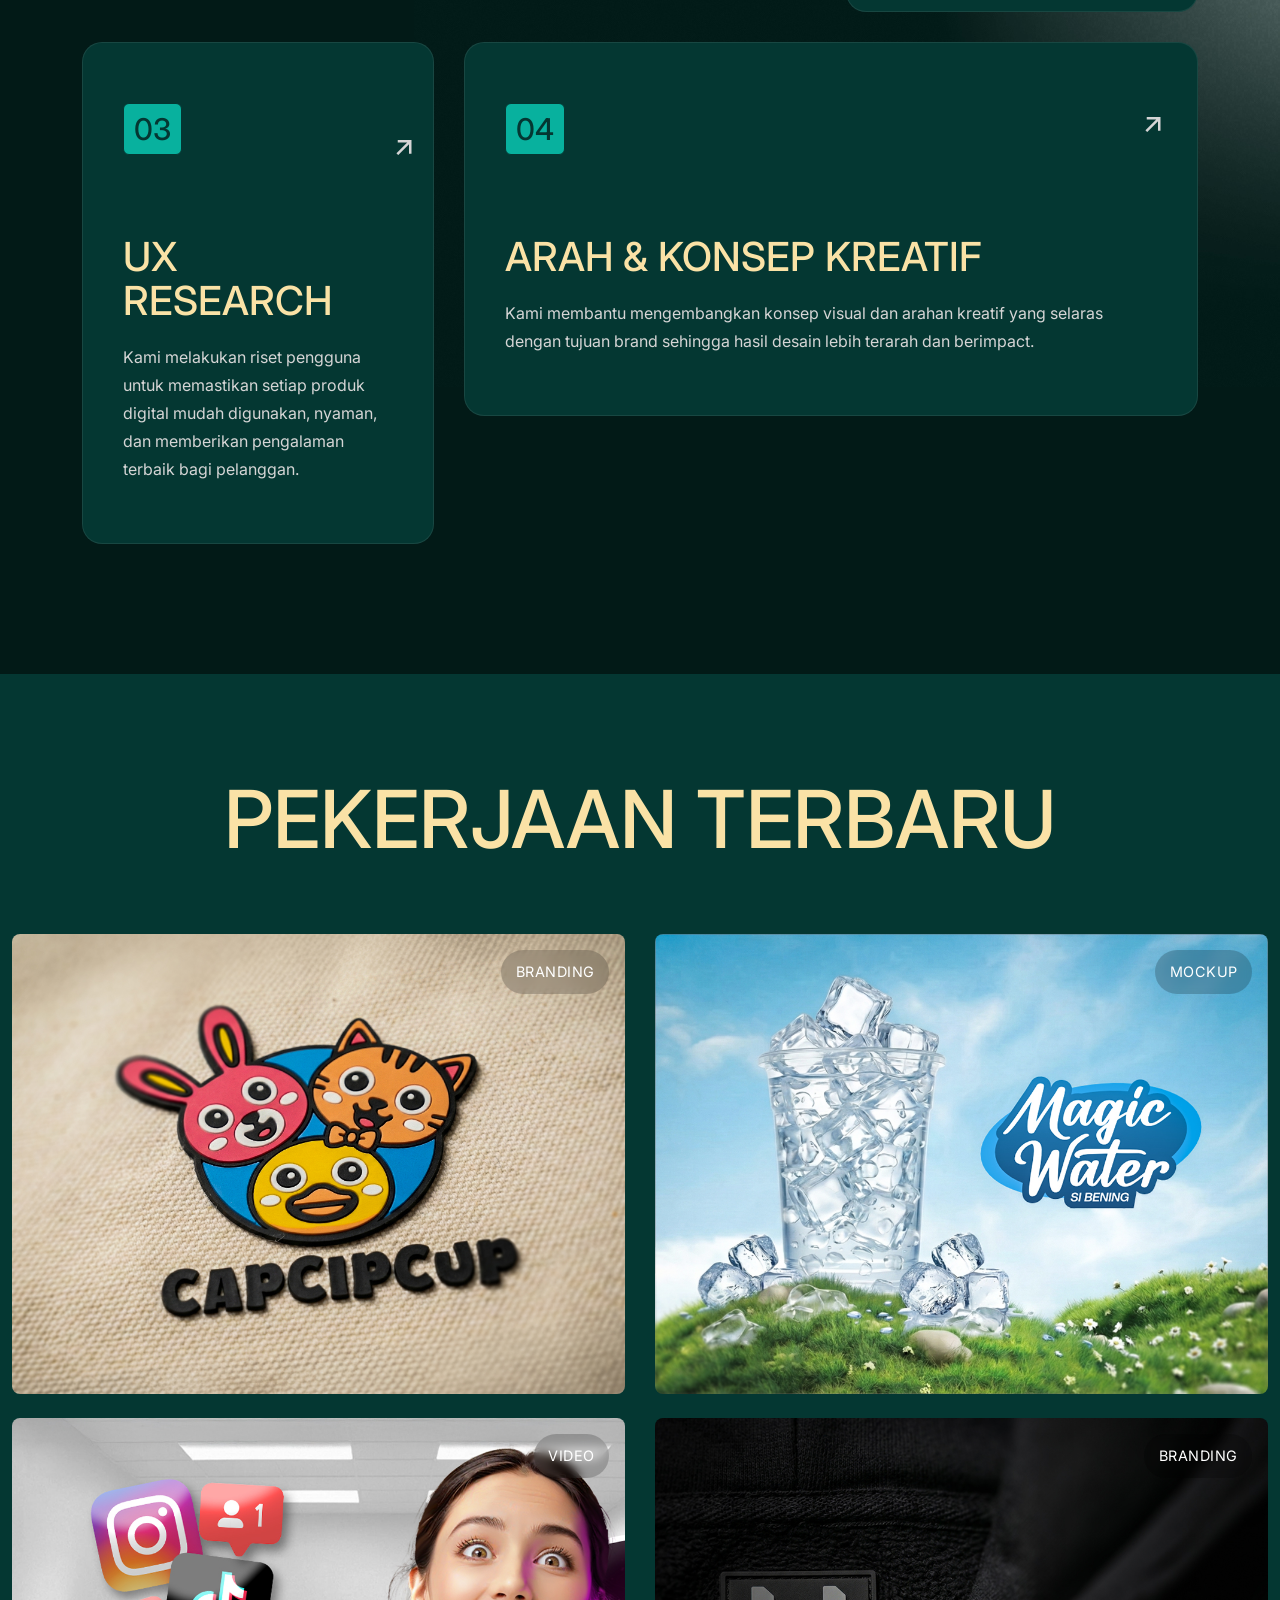
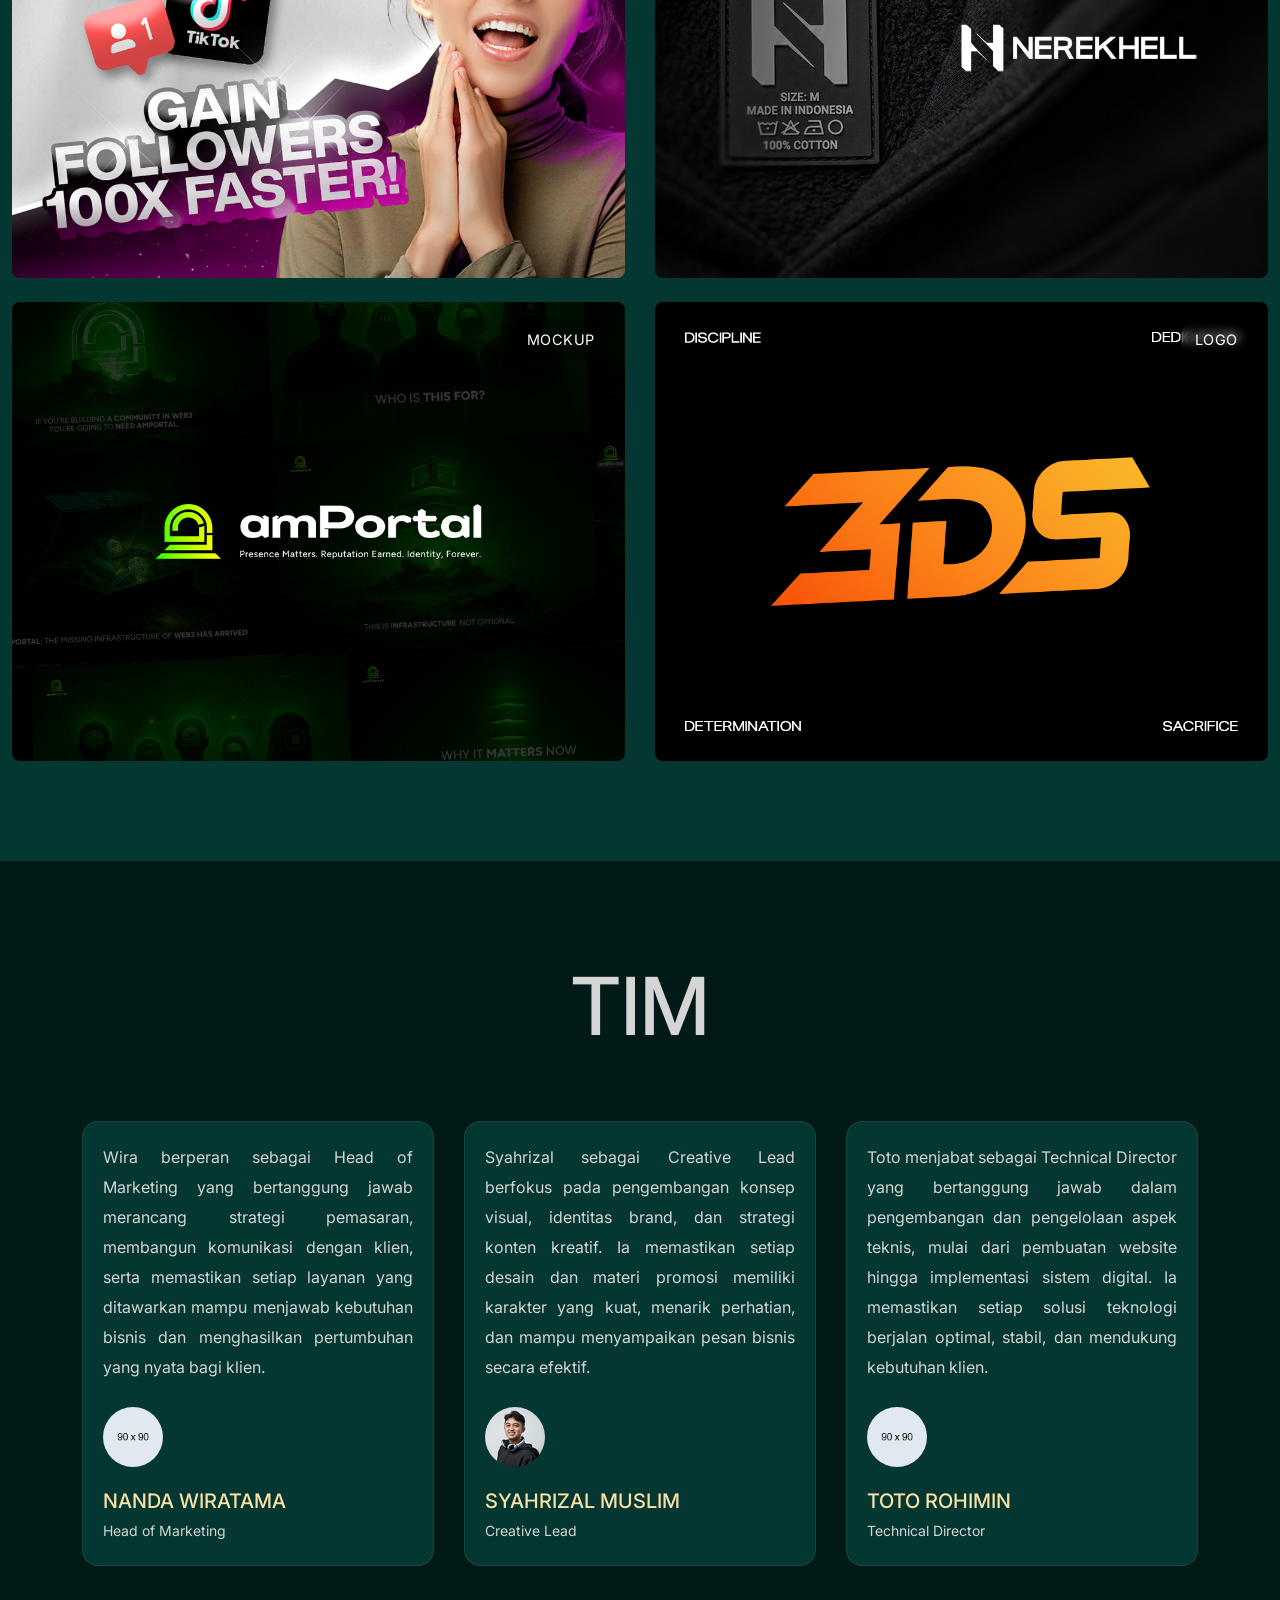
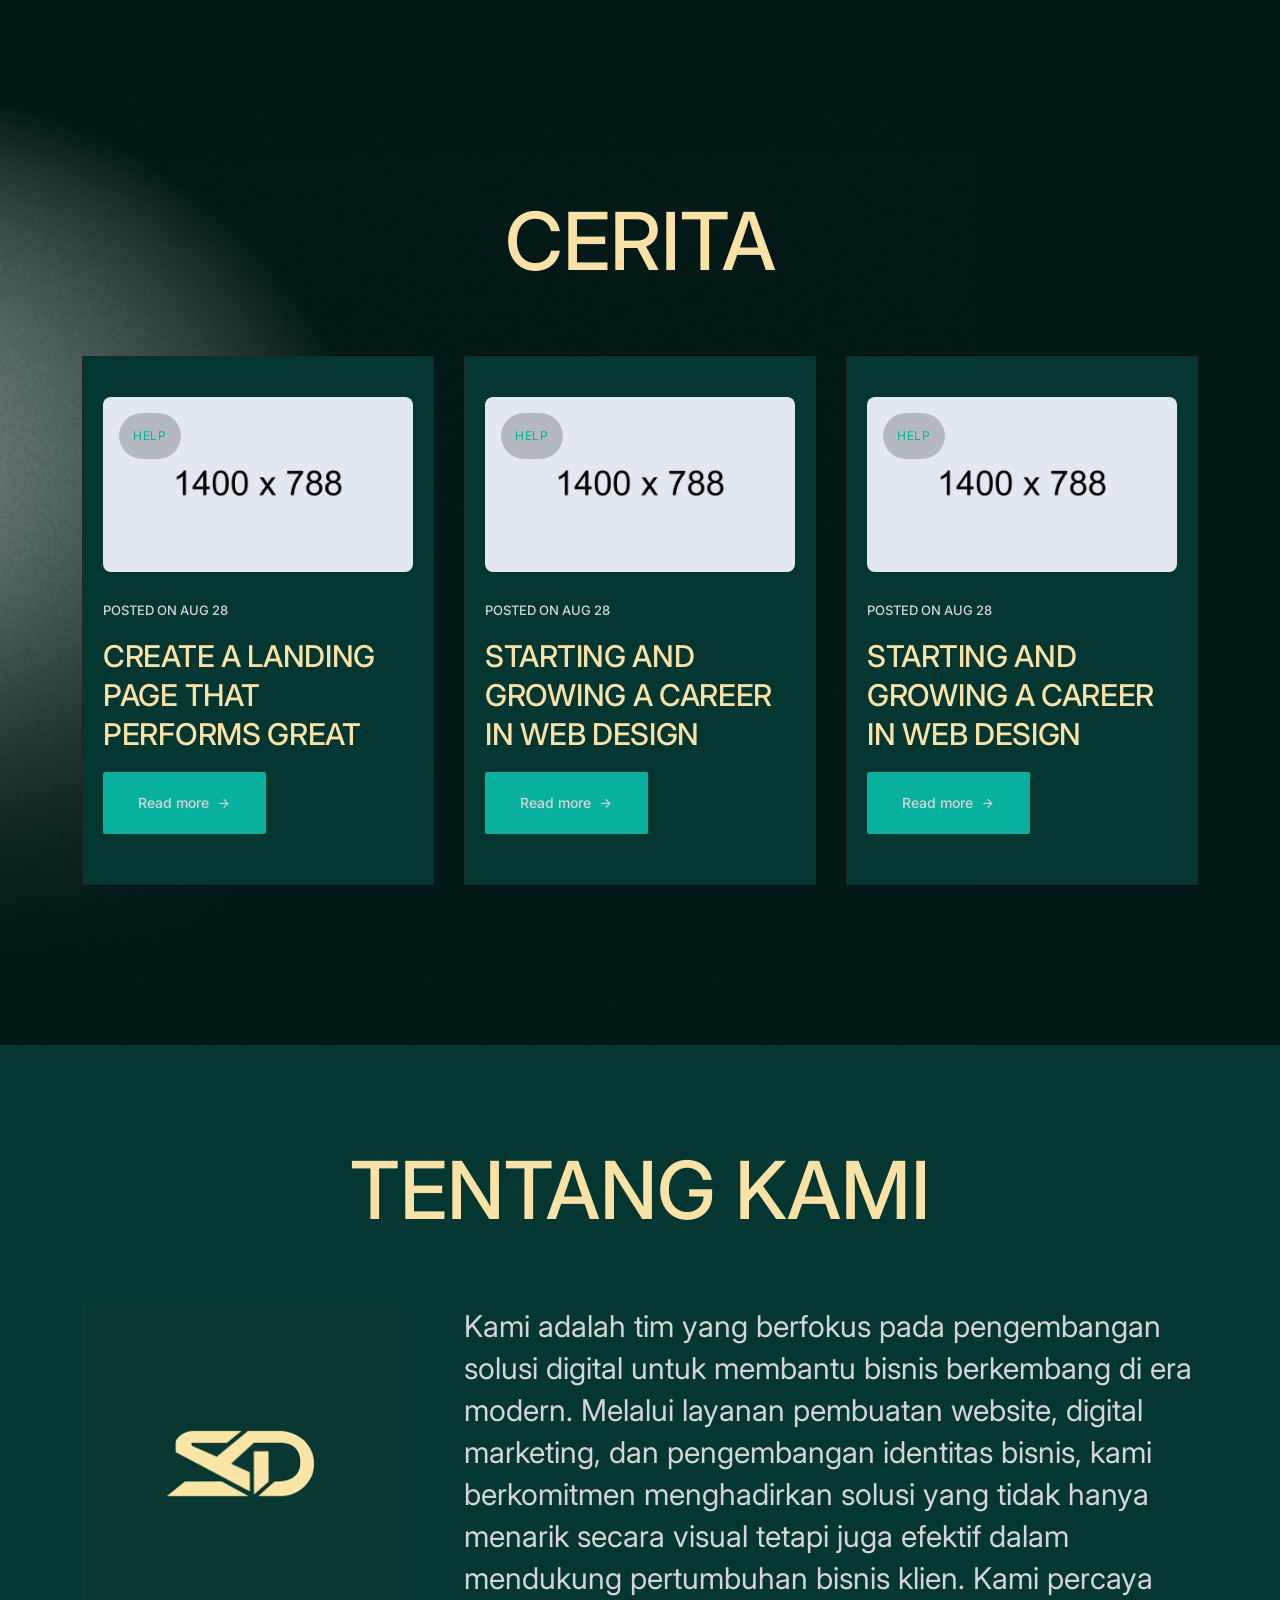
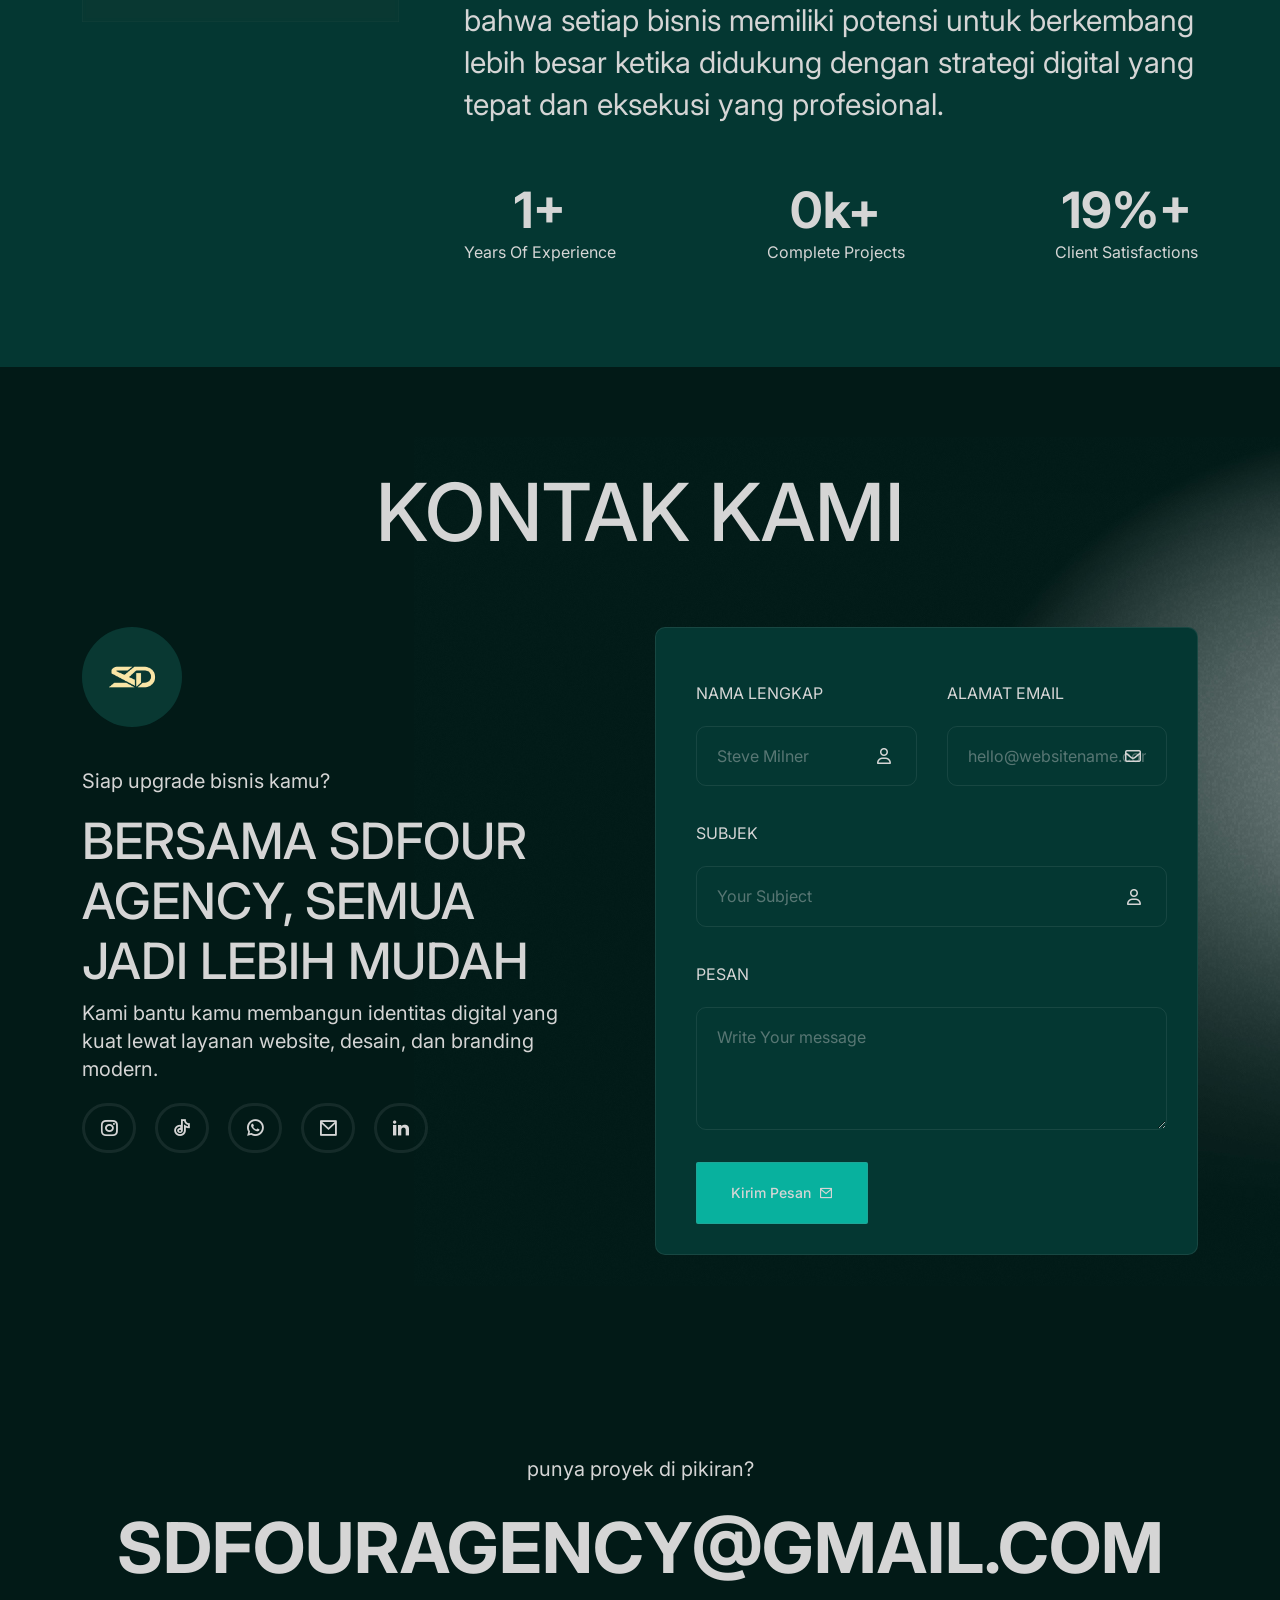
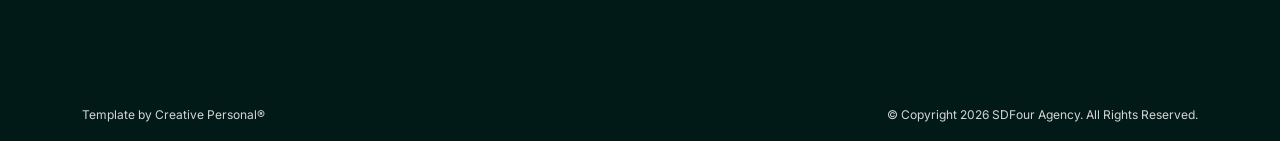
==== commit 7c1aa2f7: "update index" ====
--- a/index.html
+++ b/index.html
@@ -183,8 +183,8 @@
             <div class="service-item wow fadeInUp delay-0-2s">
               <i class="ri-arrow-right-up-line"></i>
               <h5>01</h5>
-              <h4>Brand Identity Design</h4>
-              <p>Blend of strategic thinking and creative flair to craft a digital identity that resonates and captivates.kits you need to create a true website within minutes.</p>
+              <h4>Desain Identitas Brand</h4>
+              <p>Kami membantu membangun identitas brand yang kuat, profesional, dan konsisten agar bisnis Anda mudah dikenali dan memiliki karakter yang jelas.</p>
             </div>
           </div>
           <!-- / END SINGLE SERVICE DESIGN AREA -->
@@ -193,8 +193,8 @@
             <div class="service-item wow fadeInUp delay-0-4s">
               <i class="ri-arrow-right-up-line"></i>
               <h5>02</h5>
-              <h4>Visual Design</h4>
-              <p>Blend of artistic intuition with strategic insight to craft a visual identity.</p>
+              <h4>Desain Visual</h4>
+              <p>Kami menciptakan desain visual yang menarik, modern, dan sesuai kebutuhan bisnis untuk meningkatkan daya tarik dan profesionalitas brand Anda.</p>
             </div>
           </div>
           <!-- / END SINGLE SERVICE DESIGN AREA -->
@@ -204,7 +204,7 @@
               <i class="ri-arrow-right-up-line"></i>
               <h5>03</h5>
               <h4>UX Research</h4>
-              <p>Blend of functionality with aesthetics to create delightful experience.</p>
+              <p>Kami melakukan riset pengguna untuk memastikan setiap produk digital mudah digunakan, nyaman, dan memberikan pengalaman terbaik bagi pelanggan.</p>
             </div>
           </div>
           <!-- / END SINGLE SERVICE DESIGN AREA -->
@@ -213,8 +213,8 @@
             <div class="service-item wow fadeInUp delay-0-8s">
               <i class="ri-arrow-right-up-line"></i>
               <h5>04</h5>
-              <h4>Art Direction</h4>
-              <p>Blend of strategic thinking and creative flair to craft a digital identity that resonates and captivates.kits you need to create a true website within minutes.</p>
+              <h4>Arah & Konsep Kreatif</h4>
+              <p>Kami membantu mengembangkan konsep visual dan arahan kreatif yang selaras dengan tujuan brand sehingga hasil desain lebih terarah dan berimpact.</p>
             </div>
           </div>
           <!-- / END SINGLE SERVICE DESIGN AREA -->
@@ -339,7 +339,7 @@
         <div class="row">
           <div class="col-xl-12 col-lg-12">
             <div class="section-title section-black-title wow fadeInUp delay-0-2s">
-              <h2>Team</h2>
+              <h2>Tim</h2>
             </div>
           </div>
         </div>
@@ -347,7 +347,10 @@
           <div class="col-lg-4 col-md-6">
             <!-- START SINGLE TESTIMONIALS DESIGN AREA -->
             <div class="testimonial-item wow fadeInUp delay-0-2s">
-              <div class="text">Financial planners help people to knowledge in about how to invest and in save their moneye the most efficient way eve plan ners help people tioniio know ledige in about how.</div>
+              <div class="text" style="text-align: justify">
+                Wira berperan sebagai Head of Marketing yang bertanggung jawab merancang strategi pemasaran, membangun komunikasi dengan klien, serta memastikan setiap layanan yang ditawarkan mampu menjawab kebutuhan bisnis dan menghasilkan
+                pertumbuhan yang nyata bagi klien.
+              </div>
               <div class="author">
                 <img src="assets/images/testimonials/author1.jpg" alt="Author" />
               </div>
@@ -361,13 +364,16 @@
           <div class="col-lg-4 col-md-6">
             <!-- START SINGLE TESTIMONIALS DESIGN AREA -->
             <div class="testimonial-item wow fadeInUp delay-0-4s">
-              <div class="text">Asian planners help people to knowledge in about how to invest and in save their moneye the most efficient way eve plan ners help people tioniio know ledige in about how.</div>
+              <div class="text" style="text-align: justify">
+                Syahrizal sebagai Creative Lead berfokus pada pengembangan konsep visual, identitas brand, dan strategi konten kreatif. Ia memastikan setiap desain dan materi promosi memiliki karakter yang kuat, menarik perhatian, dan mampu
+                menyampaikan pesan bisnis secara efektif.
+              </div>
               <div class="author">
                 <img src="assets/images/testimonials/author2.jpg" alt="Author" />
               </div>
               <div class="testi-des">
                 <h5>Syahrizal Muslim</h5>
-                <span>Creative Designer</span>
+                <span>Creative Lead</span>
               </div>
             </div>
             <!-- / END SINGLE TESTIMONIALS DESIGN AREA -->
@@ -375,7 +381,10 @@
           <div class="col-lg-4 col-md-6">
             <!-- START SINGLE TESTIMONIALS DESIGN AREA -->
             <div class="testimonial-item wow fadeInUp delay-0-6s">
-              <div class="text">Hello planners help people to knowledge in about how to invest and in save their moneye the most efficient way eve plan ners help people tioniio know ledige in about how.</div>
+              <div class="text" style="text-align: justify">
+                Toto menjabat sebagai Technical Director yang bertanggung jawab dalam pengembangan dan pengelolaan aspek teknis, mulai dari pembuatan website hingga implementasi sistem digital. Ia memastikan setiap solusi teknologi berjalan
+                optimal, stabil, dan mendukung kebutuhan klien.
+              </div>
               <div class="author">
                 <img src="assets/images/testimonials/author3.jpg" alt="Author" />
               </div>
@@ -464,7 +473,7 @@
         <div class="row">
           <div class="col-xl-12 col-lg-12">
             <div class="section-title section-white-title wow fadeInUp delay-0-2s">
-              <h2>About Me</h2>
+              <h2>Tentang Kami</h2>
             </div>
           </div>
         </div>
@@ -476,8 +485,9 @@
           <div class="col-lg-8 col-sm-12">
             <div class="about-content-part wow fadeInUp delay-0-2s">
               <p>
-                I’m Noir Enna, a seasoned UX designer with over 8 years of experience in crafting intuitive and engaging digital experiences. My journey began with a background in graphic design, where I discovered my passion for
-                understanding user behavior and translating it into seamless interactions.
+                Kami adalah tim yang berfokus pada pengembangan solusi digital untuk membantu bisnis berkembang di era modern. Melalui layanan pembuatan website, digital marketing, dan pengembangan identitas bisnis, kami berkomitmen
+                menghadirkan solusi yang tidak hanya menarik secara visual tetapi juga efektif dalam mendukung pertumbuhan bisnis klien. Kami percaya bahwa setiap bisnis memiliki potensi untuk berkembang lebih besar ketika didukung dengan
+                strategi digital yang tepat dan eksekusi yang profesional.
               </p>
             </div>
             <!-- START COUNTER DESIGN AREA -->
@@ -508,7 +518,7 @@
         <div class="row">
           <div class="col-xl-12 col-lg-12">
             <div class="section-title section-black-title wow fadeInUp delay-0-2s">
-              <h2>Contact Me</h2>
+              <h2>Kontak Kami</h2>
             </div>
           </div>
         </div>
@@ -516,9 +526,9 @@
           <div class="col-lg-6">
             <div class="contact-content-part wow fadeInUp delay-0-2s">
               <img src="assets/images/about/me2.jpg" alt="" />
-              <p>Are you ready?</p>
-              <h2>Elevate Your Brand experience to the next level</h2>
-              <p>Hi, I’m Enna, a passionate UX Designer dedicated to creating user-friendly digital experiences.</p>
+              <p>Siap upgrade bisnis kamu?</p>
+              <h2>Bersama SDFour Agency, Semua Jadi Lebih Mudah</h2>
+              <p>Kami bantu kamu membangun identitas digital yang kuat lewat layanan website, desain, dan branding modern.</p>
               <!-- START CONTACT SINGLEDESIGN AREA -->
               <div class="single-contact wow fadeInUp" data-wow-delay=".6s">
                 <div class="about-social">
@@ -551,7 +561,7 @@
                 <div class="row">
                   <div class="col-md-6">
                     <div class="form-group">
-                      <label for="name">Full Name</label>
+                      <label for="name">Nama Lengkap</label>
                       <input type="text" id="name" class="form-control" value="" placeholder="Steve Milner" required="" data-error="Please enter your Name" />
                       <label for="name" class="for-icon"><i class="far fa-user"></i></label>
                       <div class="help-block with-errors"></div>
@@ -559,7 +569,7 @@
                   </div>
                   <div class="col-md-6">
                     <div class="form-group">
-                      <label for="email">Email Address</label>
+                      <label for="email">Alamat Email</label>
                       <input type="email" id="email" class="form-control" value="" placeholder="hello@websitename.com" required="" data-error="Please enter your Email" />
                       <label for="email" class="for-icon"><i class="far fa-envelope"></i></label>
                       <div class="help-block with-errors"></div>
@@ -567,28 +577,28 @@
                   </div>
                   <div class="col-md-12">
                     <div class="form-group">
-                      <label for="name">Subject</label>
-                      <input type="text" id="subject" class="form-control" value="" placeholder="Your Subject" required="" data-error="Please enter your Name" />
-                      <label for="name" class="for-icon"><i class="far fa-user"></i></label>
+                      <label for="subject">Subjek</label>
+                      <input type="text" id="subject" class="form-control" value="" placeholder="Your Subject" required="" data-error="Please enter your Subject" />
+                      <label for="subject" class="for-icon"><i class="far fa-user"></i></label>
                       <div class="help-block with-errors"></div>
                     </div>
                   </div>
                   <div class="col-md-12">
                     <div class="form-group">
-                      <label for="message">Your Message</label>
+                      <label for="message">Pesan</label>
                       <textarea name="message" id="message" class="form-control" rows="4" placeholder="Write Your message" required="" data-error="Please Write your Message"></textarea>
                       <div class="help-block with-errors"></div>
                     </div>
                   </div>
                   <div class="col-md-12">
                     <div class="form-group mb-0">
-                      <button type="submit" class="theme-btn">Send Me Message <i class="ri-mail-line"></i></button>
+                      <button type="submit" class="theme-btn">Kirim Pesan <i class="ri-mail-line"></i></button>
                       <div id="msgSubmit" class="hidden"></div>
                     </div>
                   </div>
                   <div class="col-md-12 text-center">
-                    <p class="input-success">We have received your mail, We will get back to you soon!</p>
-                    <p class="input-error">Sorry, Message could not send! Please try again.</p>
+                    <p class="input-success">Kami telah menerima email Anda, kami akan segera merespons!</p>
+                    <p class="input-error">Maaf, pesan tidak dapat dikirim! Silakan coba lagi.</p>
                   </div>
                 </div>
               </form>
@@ -605,7 +615,7 @@
         <div class="row">
           <div class="col-lg-12">
             <div class="footer-top">
-              <p>Have a project in mind?</p>
+              <p>punya proyek di pikiran?</p>
               <h2><a href="mailto:Sdfouragency@gmail.com">Sdfouragency@gmail.com</a></h2>
             </div>
           </div>
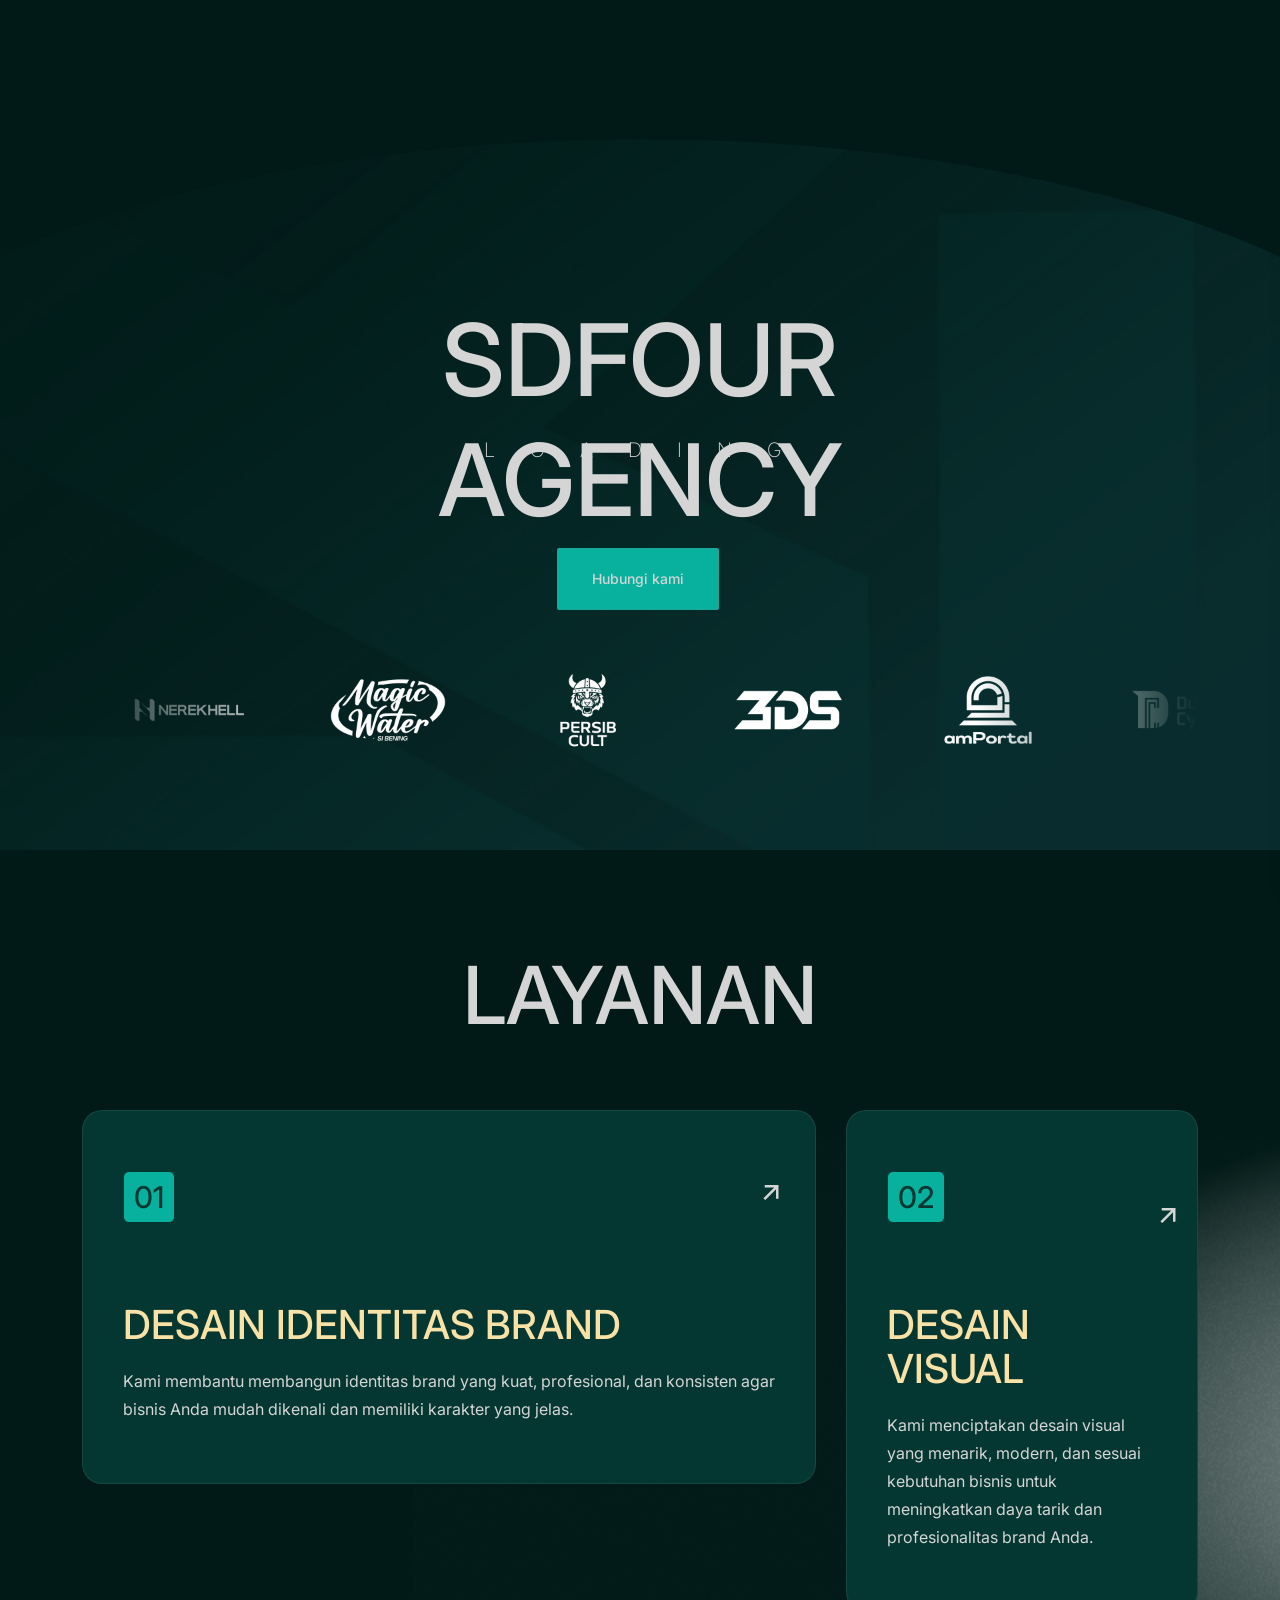
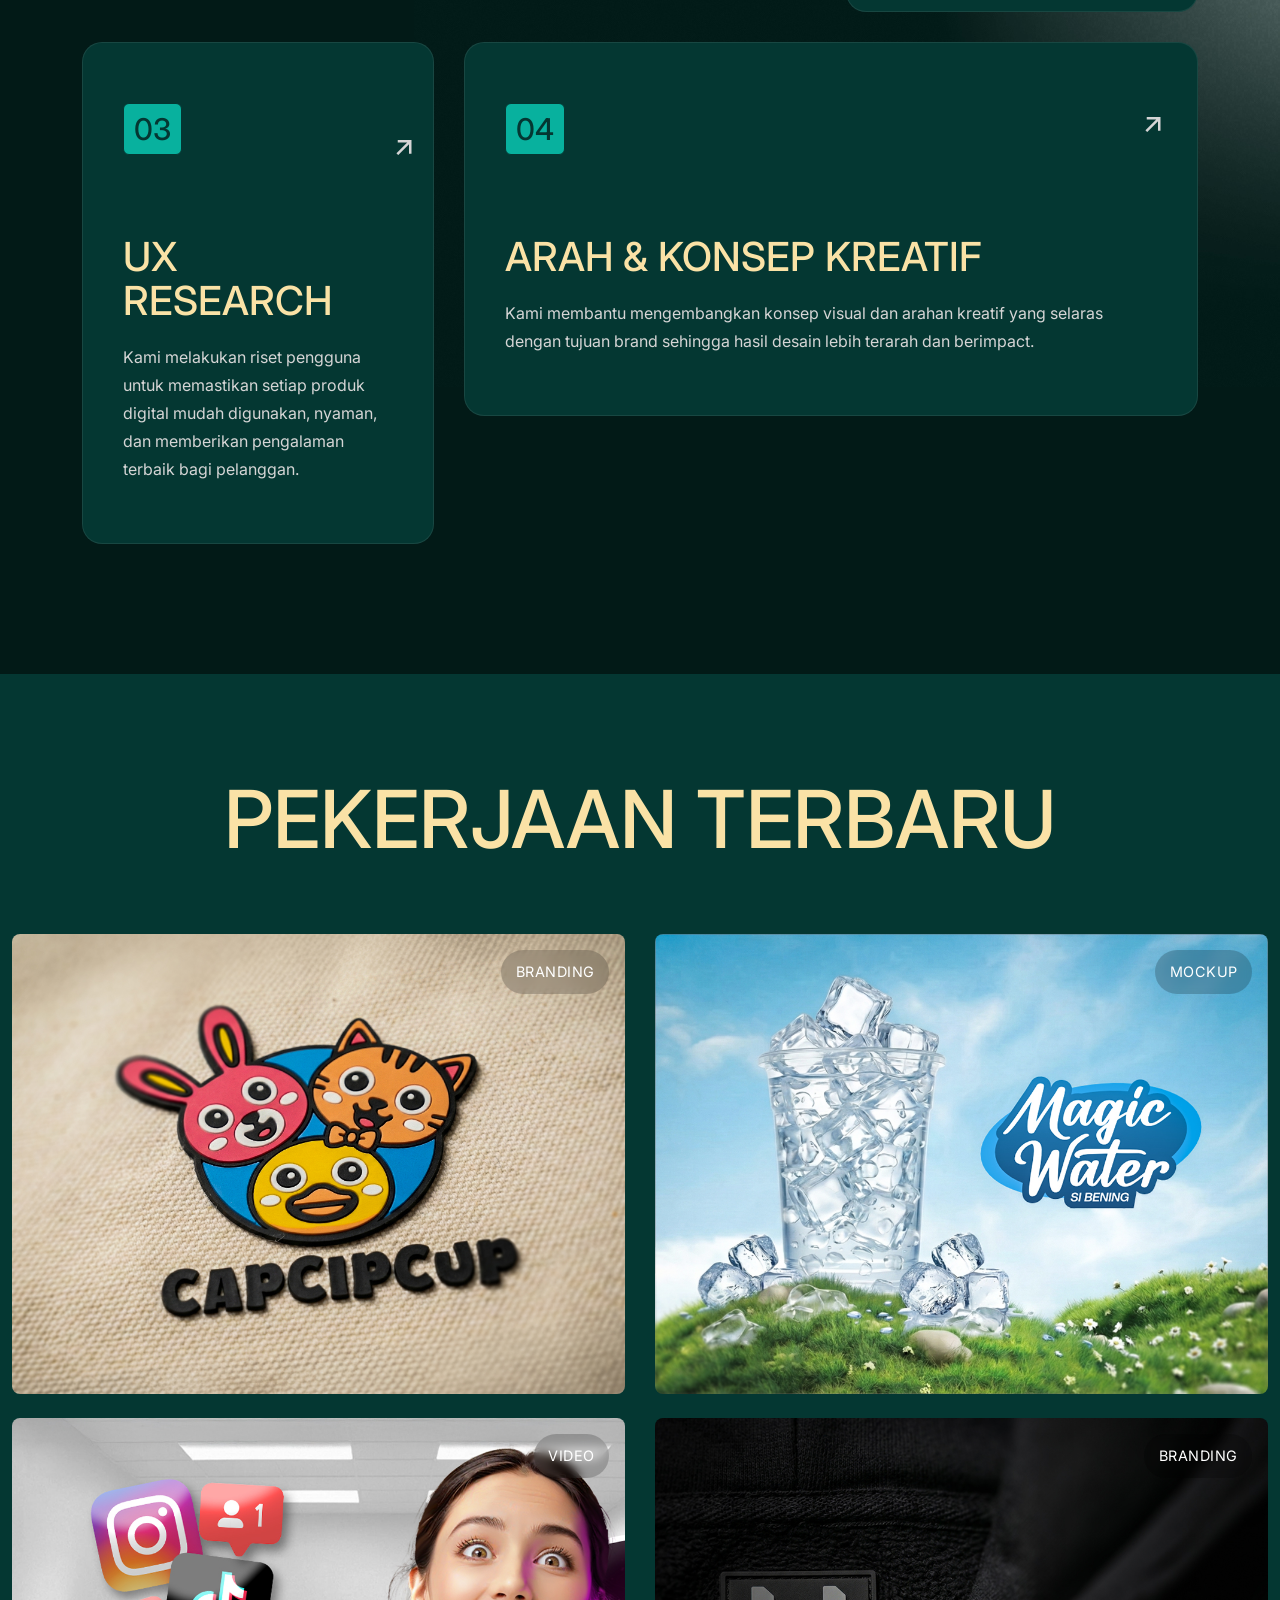
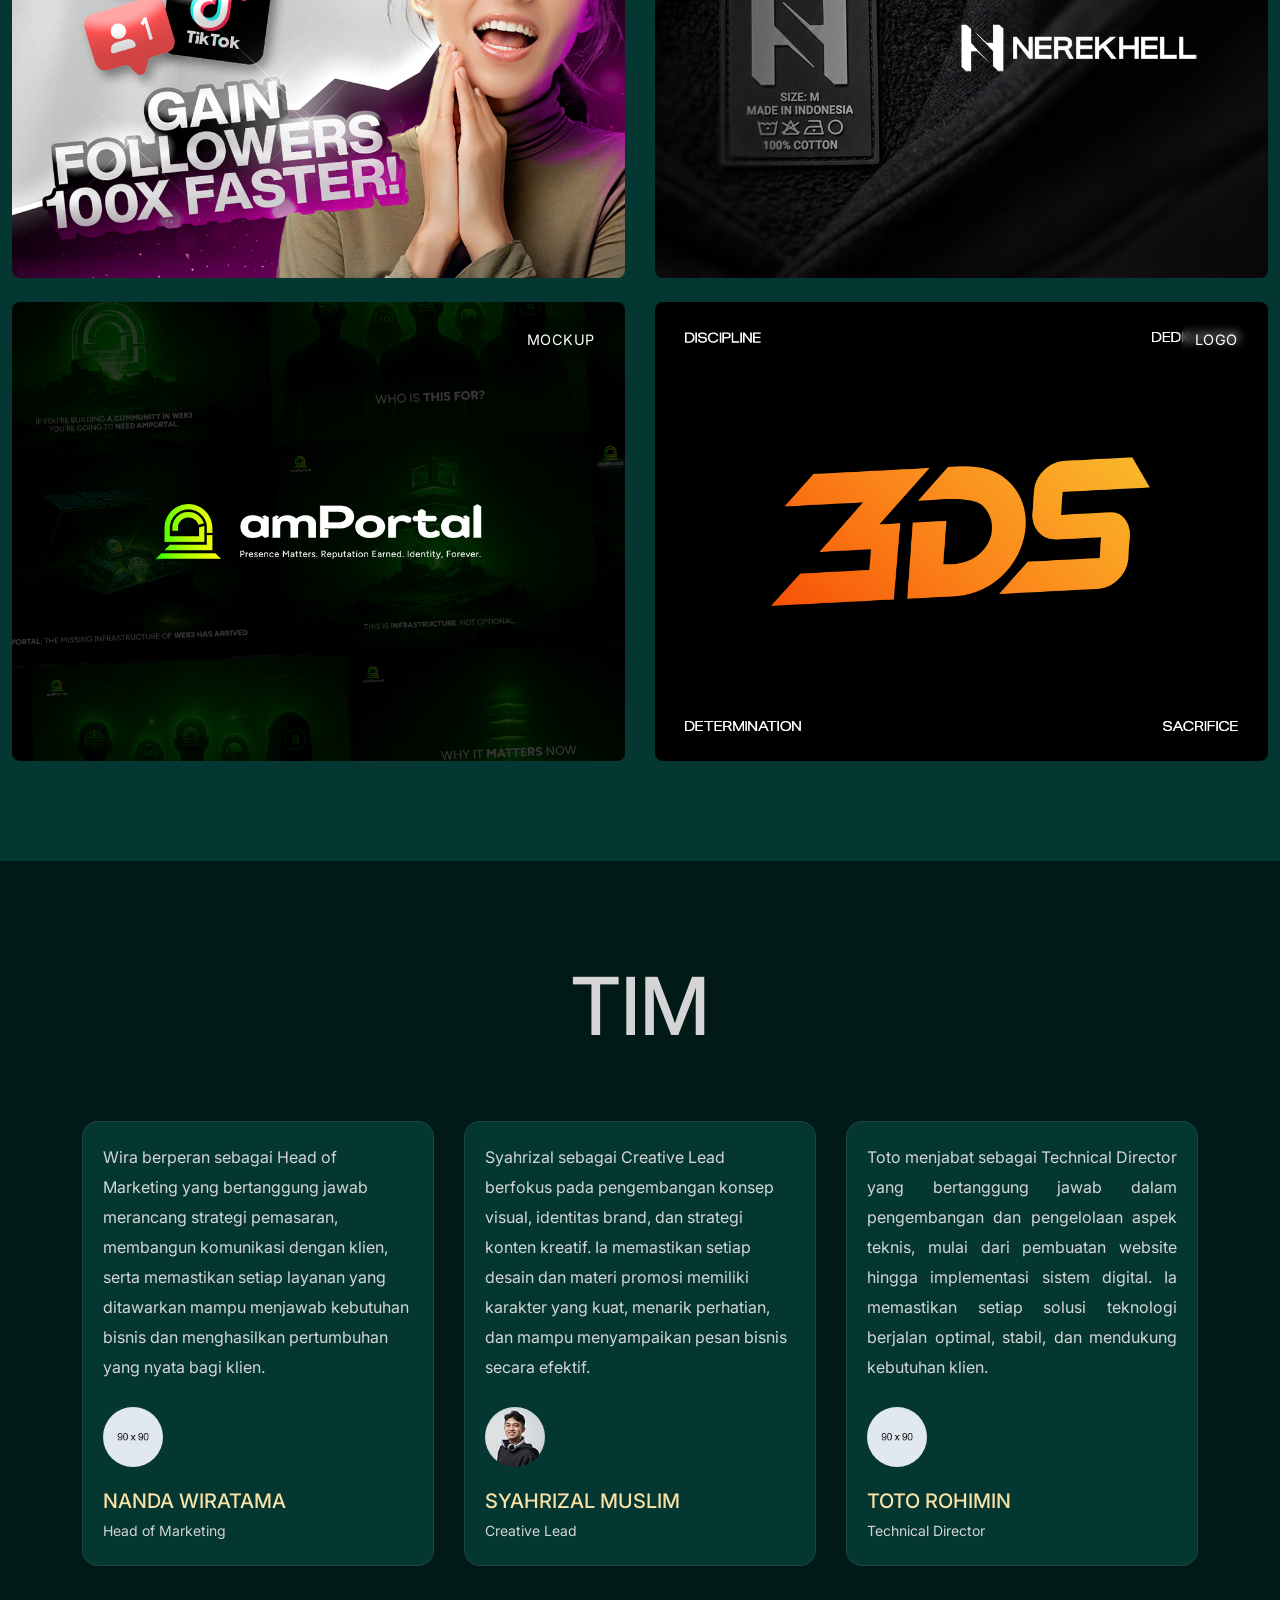
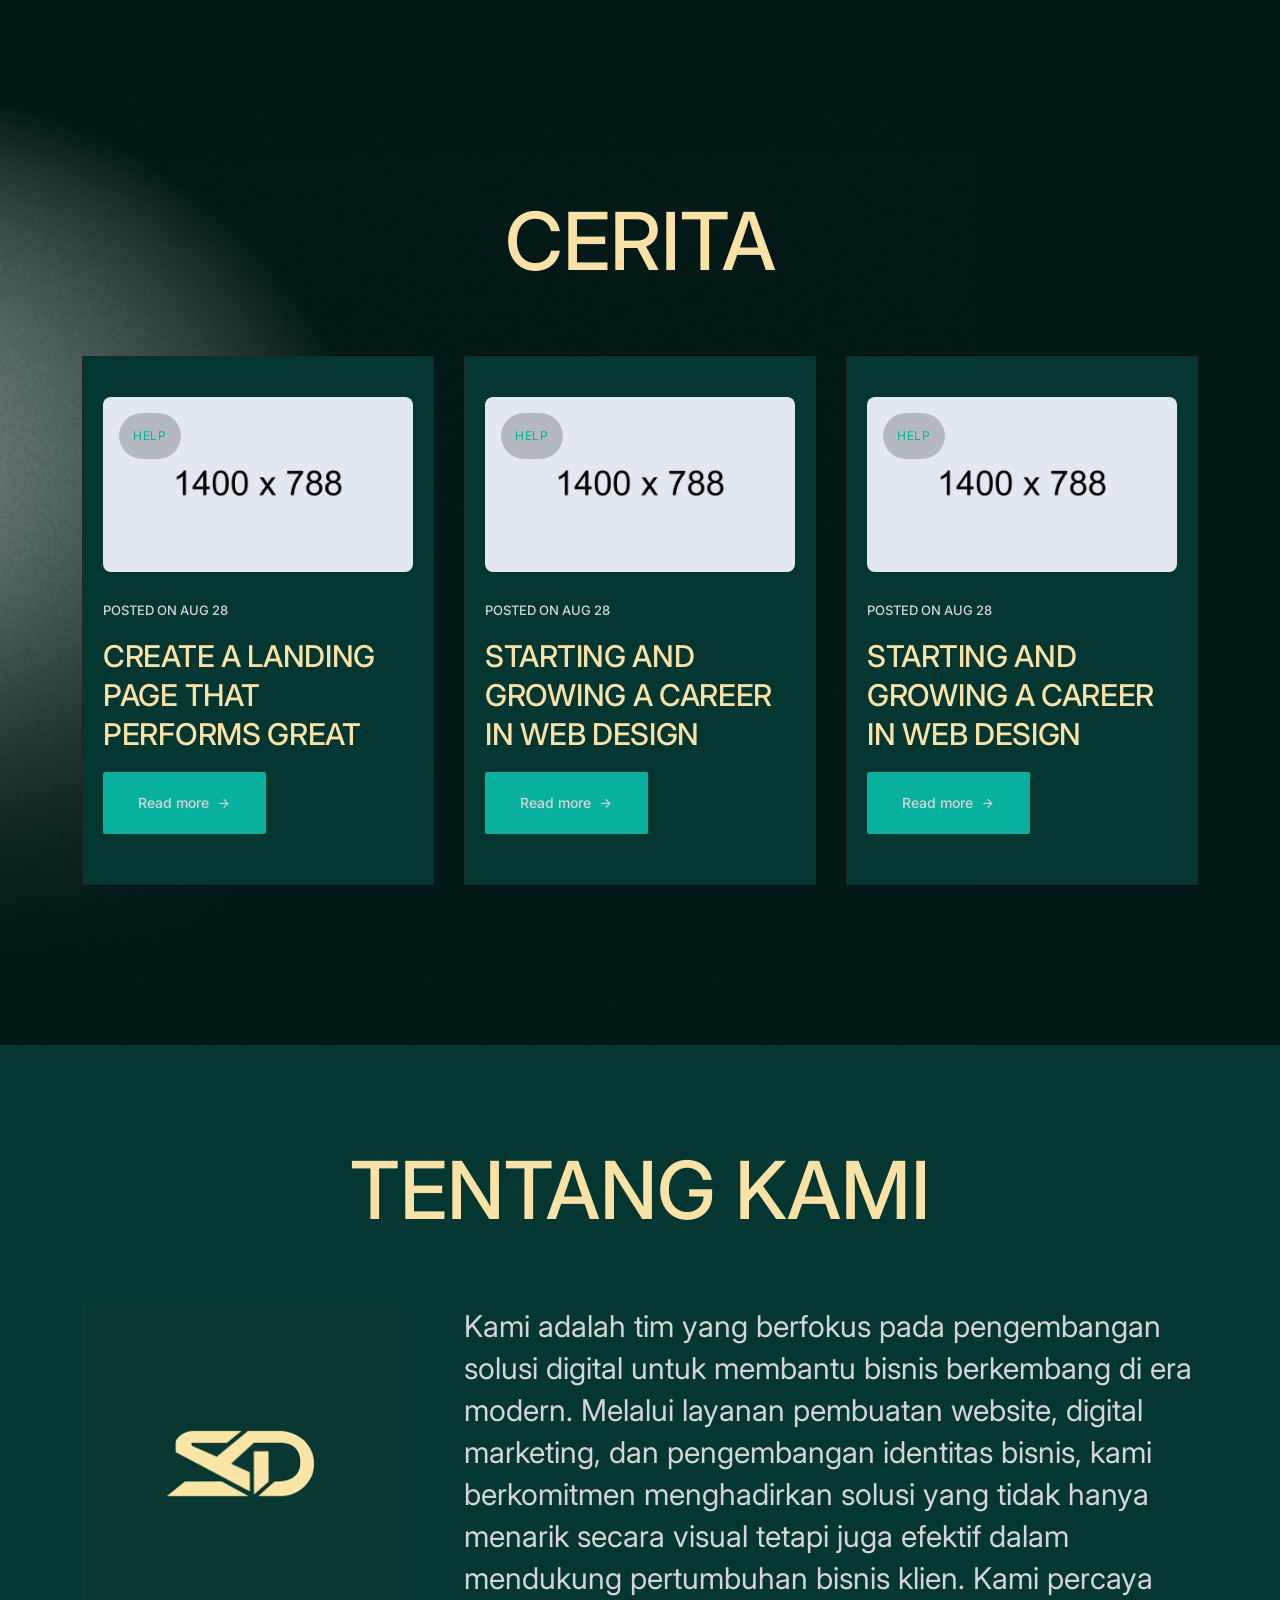
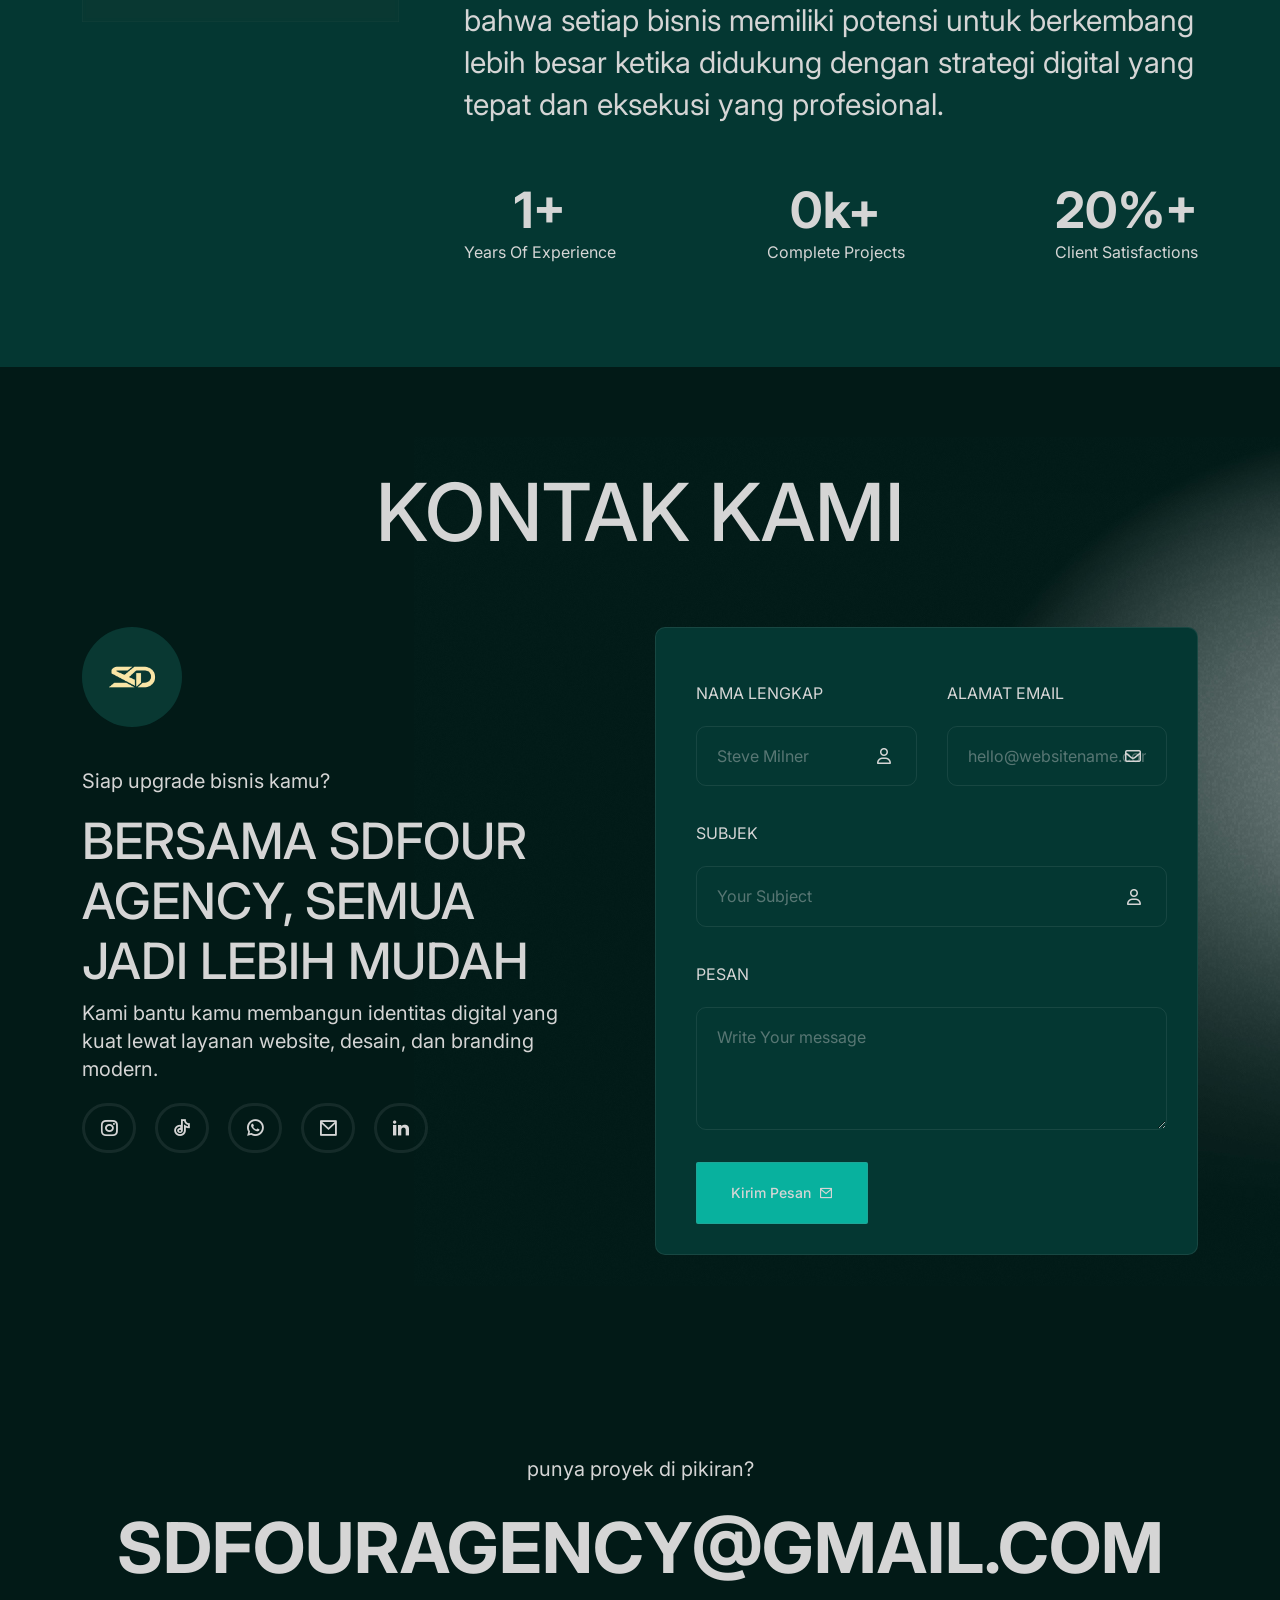
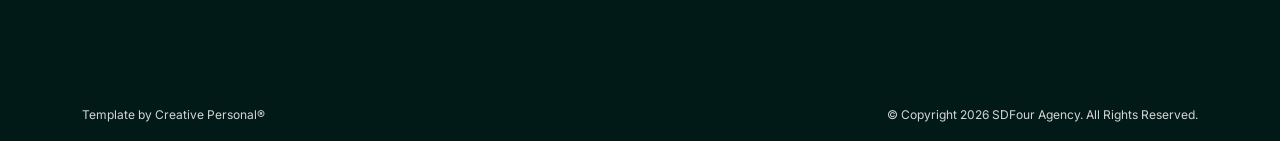
==== commit 26079ec5: "update" ====
--- a/index.html
+++ b/index.html
@@ -343,17 +343,20 @@
             </div>
           </div>
         </div>
-        <div class="row">
+
+        <div class="row">
+          <!-- 1 -->
           <div class="col-lg-4 col-md-6">
-            <!-- START SINGLE TESTIMONIALS DESIGN AREA -->
-            <div class="testimonial-item wow fadeInUp delay-0-2s">
-              <div class="text" style="text-align: justify">
+            <div class="testimonial-item wow fadeInUp delay-0-2s team-card">
+              <div class="text team-text">
                 Wira berperan sebagai Head of Marketing yang bertanggung jawab merancang strategi pemasaran, membangun komunikasi dengan klien, serta memastikan setiap layanan yang ditawarkan mampu menjawab kebutuhan bisnis dan menghasilkan
                 pertumbuhan yang nyata bagi klien.
               </div>
+
               <div class="author">
                 <img src="assets/images/testimonials/author1.jpg" alt="Author" />
               </div>
+
               <div class="testi-des">
                 <h5>Nanda Wiratama</h5>
                 <span>Head of Marketing</span>
@@ -361,16 +364,19 @@
             </div>
             <!-- / END SINGLE TESTIMONIALS DESIGN AREA -->
           </div>
+
+          <!-- 2 -->
           <div class="col-lg-4 col-md-6">
-            <!-- START SINGLE TESTIMONIALS DESIGN AREA -->
-            <div class="testimonial-item wow fadeInUp delay-0-4s">
-              <div class="text" style="text-align: justify">
+            <div class="testimonial-item wow fadeInUp delay-0-4s team-card">
+              <div class="text team-text">
                 Syahrizal sebagai Creative Lead berfokus pada pengembangan konsep visual, identitas brand, dan strategi konten kreatif. Ia memastikan setiap desain dan materi promosi memiliki karakter yang kuat, menarik perhatian, dan mampu
                 menyampaikan pesan bisnis secara efektif.
               </div>
+
               <div class="author">
                 <img src="assets/images/testimonials/author2.jpg" alt="Author" />
               </div>
+
               <div class="testi-des">
                 <h5>Syahrizal Muslim</h5>
                 <span>Creative Lead</span>
@@ -378,6 +384,8 @@
             </div>
             <!-- / END SINGLE TESTIMONIALS DESIGN AREA -->
           </div>
+
+          <!-- 3 -->
           <div class="col-lg-4 col-md-6">
             <!-- START SINGLE TESTIMONIALS DESIGN AREA -->
             <div class="testimonial-item wow fadeInUp delay-0-6s">
@@ -385,20 +393,21 @@
                 Toto menjabat sebagai Technical Director yang bertanggung jawab dalam pengembangan dan pengelolaan aspek teknis, mulai dari pembuatan website hingga implementasi sistem digital. Ia memastikan setiap solusi teknologi berjalan
                 optimal, stabil, dan mendukung kebutuhan klien.
               </div>
+
               <div class="author">
                 <img src="assets/images/testimonials/author3.jpg" alt="Author" />
               </div>
+
               <div class="testi-des">
                 <h5>Toto Rohimin</h5>
                 <span>Technical Director</span>
               </div>
             </div>
-            <!-- / END SINGLE TESTIMONIALS DESIGN AREA -->
           </div>
         </div>
       </div>
     </section>
-    <!-- / END TESTIMONIALS DESIGN AREA -->
+    <!-- END TIM SECTION -->
     <!-- START VLOG DESIGN AREA -->
     <section id="blog" class="blog-area">
       <div class="container">
--- a/assets/css/style.css
+++ b/assets/css/style.css
@@ -27,47 +27,43 @@
 * ----------------------------------------------------------------------------------------
 */
 
-
 /*
 * ----------------------------------------------------------------------------------------
 * 01.GLOBAL STYLE
 * ----------------------------------------------------------------------------------------
 */
 :root {
-    --primary-color: #08b19e;
-    --text-color: #d5d5d5;
-    --heading-color: #fae2a6;
-    --subtitle-color: #d5d5d5;
-    --lighter-color: #f7f7f7;
-    --black-color: #043732;
-    --border-color: rgba(255, 255, 255, 0.0784313725);
-    --button-border: rgba(119, 119, 125, .2);
-    --body-background: #021a17;
-    --grey-bg: #E6EAEE;
-    --text-font: "Inter", sans-serif;
-    --title-font: "Inter", sans-serif;
-}
-
+  --primary-color: #08b19e;
+  --text-color: #d5d5d5;
+  --heading-color: #fae2a6;
+  --subtitle-color: #d5d5d5;
+  --lighter-color: #f7f7f7;
+  --black-color: #043732;
+  --border-color: rgba(255, 255, 255, 0.0784313725);
+  --button-border: rgba(119, 119, 125, 0.2);
+  --body-background: #021a17;
+  --grey-bg: #e6eaee;
+  --text-font: "Inter", sans-serif;
+  --title-font: "Inter", sans-serif;
+}
 
 * {
-    margin: 0;
-    padding: 0;
-    border: none;
-    outline: none;
-    box-shadow: none;
+  margin: 0;
+  padding: 0;
+  border: none;
+  outline: none;
+  box-shadow: none;
 }
 
 body {
-    color: var(--text-color);
-    background: var(--body-background);
-    font-weight: 400;
-    line-height: 30px;
-    font-size: 16px;
-    font-family: var(--text-font);
-    overflow-x: hidden;
-
-}
-
+  color: var(--text-color);
+  background: var(--body-background);
+  font-weight: 400;
+  line-height: 30px;
+  font-size: 16px;
+  font-family: var(--text-font);
+  overflow-x: hidden;
+}
 
 h1,
 .h1,
@@ -82,122 +78,115 @@
 h6,
 .h6,
 .accordion-item .accordion-button {
-    color: var(--main-color);
-    font-family: var(--title-font);
+  color: var(--main-color);
+  font-family: var(--title-font);
 }
 
 h1,
 .h1 {
-    font-size: 58px;
+  font-size: 58px;
 }
 
 h2,
 .h2 {
-    font-size: 22px;
+  font-size: 22px;
 }
 
 h3,
 .h3 {
-    line-height: 1.3;
-    font-size: 30px;
+  line-height: 1.3;
+  font-size: 30px;
 }
 
 h4,
 .h4 {
-    line-height: 1.1;
-    font-size: 24px;
+  line-height: 1.1;
+  font-size: 24px;
 }
 
 h5,
 .h5 {
-    line-height: 1.4;
-    font-size: 20px;
+  line-height: 1.4;
+  font-size: 20px;
 }
 
 h6,
 .h6 {
-    font-size: 16px;
-}
-
+  font-size: 16px;
+}
 
 p {
-    line-height: 28px;
+  line-height: 28px;
 }
 
 ul,
 li {
-    margin: 0;
-    padding: 0;
+  margin: 0;
+  padding: 0;
 }
 
 fieldset {
-    border: 0 none;
-    margin: 0 auto;
-    padding: 0;
+  border: 0 none;
+  margin: 0 auto;
+  padding: 0;
 }
 
 .no-padding {
-    padding: 0 !important;
+  padding: 0 !important;
 }
 
 a {
-    color: var(--text-color);
-    cursor: pointer;
-    outline: none;
-    -webkit-transition: 0.5s;
-    transition: 0.5s;
-    text-decoration: none;
-    font-family: var(--title-font);
-
+  color: var(--text-color);
+  cursor: pointer;
+  outline: none;
+  -webkit-transition: 0.5s;
+  transition: 0.5s;
+  text-decoration: none;
+  font-family: var(--title-font);
 }
 
 a:hover,
 a:focus,
 a:visited {
-    text-decoration: none;
-    outline: none;
-
+  text-decoration: none;
+  outline: none;
 }
 
 a:hover {
-    color: var(--primary-color);
-
-}
-
+  color: var(--primary-color);
+}
 
 ul,
 li {
-    list-style: none;
-    padding: 0;
-    margin: 0;
+  list-style: none;
+  padding: 0;
+  margin: 0;
 }
 
 img {
-    max-width: 100%;
-    display: inline-block;
+  max-width: 100%;
+  display: inline-block;
 }
 
 mark {
-    color: var(--primary-color);
-    background: transparent;
-    text-decoration: underline;
-}
-
-
+  color: var(--primary-color);
+  background: transparent;
+  text-decoration: underline;
+}
 
 input,
 select,
 textarea,
 .nice-select,
 .form-control {
-    width: 100%;
-    height: auto;
-    border: none;
-    font-size: 20px;
-    border-radius: 0;
-    padding: 20px 0;
-    background-color: #fff;
-    border-bottom: 1px solid var(--primary-color)
+  width: 100%;
+  height: auto;
+  border: none;
+  font-size: 20px;
+  border-radius: 0;
+  padding: 20px 0;
+  background-color: #fff;
+  border-bottom: 1px solid var(--primary-color);
 }
 
 input::-webkit-input-placeholder,
@@ -205,9 +194,9 @@
 textarea::-webkit-input-placeholder,
 .nice-select::-webkit-input-placeholder,
 .form-control::-webkit-input-placeholder {
-    color: var(--text-color);
-    opacity: .4;
-    -ms-filter: "progid:DXImageTransform.Microsoft.Alpha(Opacity=40)";
+  color: var(--text-color);
+  opacity: 0.4;
+  -ms-filter: "progid:DXImageTransform.Microsoft.Alpha(Opacity=40)";
 }
 
 input:-ms-input-placeholder,
@@ -215,9 +204,9 @@
 textarea:-ms-input-placeholder,
 .nice-select:-ms-input-placeholder,
 .form-control:-ms-input-placeholder {
-    color: var(--text-color);
-    opacity: .4;
-    -ms-filter: "progid:DXImageTransform.Microsoft.Alpha(Opacity=40)";
+  color: var(--text-color);
+  opacity: 0.4;
+  -ms-filter: "progid:DXImageTransform.Microsoft.Alpha(Opacity=40)";
 }
 
 input::-ms-input-placeholder,
@@ -225,9 +214,9 @@
 textarea::-ms-input-placeholder,
 .nice-select::-ms-input-placeholder,
 .form-control::-ms-input-placeholder {
-    color: var(--text-color);
-    opacity: .4;
-    -ms-filter: "progid:DXImageTransform.Microsoft.Alpha(Opacity=40)";
+  color: var(--text-color);
+  opacity: 0.4;
+  -ms-filter: "progid:DXImageTransform.Microsoft.Alpha(Opacity=40)";
 }
 
 input::-webkit-input-placeholder,
@@ -235,9 +224,9 @@
 textarea::-webkit-input-placeholder,
 .nice-select::-webkit-input-placeholder,
 .form-control::-webkit-input-placeholder {
-    color: var(--text-color);
-    opacity: .4;
-    -ms-filter: "progid:DXImageTransform.Microsoft.Alpha(Opacity=40)";
+  color: var(--text-color);
+  opacity: 0.4;
+  -ms-filter: "progid:DXImageTransform.Microsoft.Alpha(Opacity=40)";
 }
 
 input::-moz-placeholder,
@@ -245,9 +234,9 @@
 textarea::-moz-placeholder,
 .nice-select::-moz-placeholder,
 .form-control::-moz-placeholder {
-    color: var(--text-color);
-    opacity: .4;
-    -ms-filter: "progid:DXImageTransform.Microsoft.Alpha(Opacity=40)";
+  color: var(--text-color);
+  opacity: 0.4;
+  -ms-filter: "progid:DXImageTransform.Microsoft.Alpha(Opacity=40)";
 }
 
 input:-ms-input-placeholder,
@@ -255,9 +244,9 @@
 textarea:-ms-input-placeholder,
 .nice-select:-ms-input-placeholder,
 .form-control:-ms-input-placeholder {
-    color: var(--text-color);
-    opacity: .4;
-    -ms-filter: "progid:DXImageTransform.Microsoft.Alpha(Opacity=40)";
+  color: var(--text-color);
+  opacity: 0.4;
+  -ms-filter: "progid:DXImageTransform.Microsoft.Alpha(Opacity=40)";
 }
 
 input::placeholder,
@@ -265,9 +254,9 @@
 textarea::placeholder,
 .nice-select::placeholder,
 .form-control::placeholder {
-    color: var(--text-color);
-    opacity: .4;
-    -ms-filter: "progid:DXImageTransform.Microsoft.Alpha(Opacity=40)";
+  color: var(--text-color);
+  opacity: 0.4;
+  -ms-filter: "progid:DXImageTransform.Microsoft.Alpha(Opacity=40)";
 }
 
 input:focus,
@@ -275,85 +264,84 @@
 textarea:focus,
 .nice-select:focus,
 .form-control:focus {
-    border-bottom: 2px solid var(--primary-color);
+  border-bottom: 2px solid var(--primary-color);
 }
 
 .nice-select {
-    font-size: 20px;
-    line-height: 1.3;
+  font-size: 20px;
+  line-height: 1.3;
 }
 
 .nice-select:after {
-    width: 8px;
-    height: 8px;
-    right: 8px;
-    border-color: var(--heading-color);
+  width: 8px;
+  height: 8px;
+  right: 8px;
+  border-color: var(--heading-color);
 }
 
 .nice-select .current {
-    font-weight: 500;
-    color: var(--heading-color);
+  font-weight: 500;
+  color: var(--heading-color);
 }
 
 .nice-select .list {
-    min-width: 100%;
-    border-radius: 0;
+  min-width: 100%;
+  border-radius: 0;
 }
 
 textarea {
-    display: inherit;
-    padding-top: 20px;
+  display: inherit;
+  padding-top: 20px;
 }
 
 label {
-    cursor: pointer;
-    font-weight: 500;
-    margin-bottom: 5px;
-    color: var(--main-color);
+  cursor: pointer;
+  font-weight: 500;
+  margin-bottom: 5px;
+  color: var(--main-color);
 }
 
 .form-group {
-    position: relative;
-    margin-bottom: 15px;
+  position: relative;
+  margin-bottom: 15px;
 }
 
 input:focus,
 button:focus,
 .form-control:focus {
-    outline: none;
-    box-shadow: none;
-    border-color: #cfdbf1;
-}
-
-input[type=search]::-ms-clear {
-    display: none;
-    width: 0;
-    height: 0;
-}
-
-input[type=search]::-ms-reveal {
-    display: none;
-    width: 0;
-    height: 0;
-}
-
-input[type=search]::-webkit-search-decoration,
-input[type=search]::-webkit-search-cancel-button,
-input[type=search]::-webkit-search-results-button,
-input[type=search]::-webkit-search-results-decoration {
-    display: none;
-}
-
-input[type=checkbox],
-input[type=radio] {
-    height: auto;
-    width: auto;
+  outline: none;
+  box-shadow: none;
+  border-color: #cfdbf1;
+}
+
+input[type="search"]::-ms-clear {
+  display: none;
+  width: 0;
+  height: 0;
+}
+
+input[type="search"]::-ms-reveal {
+  display: none;
+  width: 0;
+  height: 0;
+}
+
+input[type="search"]::-webkit-search-decoration,
+input[type="search"]::-webkit-search-cancel-button,
+input[type="search"]::-webkit-search-results-button,
+input[type="search"]::-webkit-search-results-decoration {
+  display: none;
+}
+
+input[type="checkbox"],
+input[type="radio"] {
+  height: auto;
+  width: auto;
 }
 
 html {
-    scroll-behavior: unset !important;
-}
-
+  scroll-behavior: unset !important;
+}
 
 /*
 * ----------------------------------------------------------------------------------------
@@ -362,437 +350,426 @@
 */
 
 .no-gap {
-    margin-left: 0;
-    margin-right: 0;
-}
-
-.no-gap>div {
-    padding-left: 0;
-    padding-right: 0;
+  margin-left: 0;
+  margin-right: 0;
+}
+
+.no-gap > div {
+  padding-left: 0;
+  padding-right: 0;
 }
 
 .section-title {
-    margin-bottom: 50px;
-    text-align: center;
+  margin-bottom: 50px;
+  text-align: center;
 }
 
 .has-border {
-    border-bottom: 1px solid #454545;
+  border-bottom: 1px solid #454545;
 }
 
 .section-title .sub-title {
-    font-weight: 500;
-    display: block;
-    color: rgba(255, 255, 255, 0.65);
+  font-weight: 500;
+  display: block;
+  color: rgba(255, 255, 255, 0.65);
 }
 
 .section-black-title h2 {
-    color: var(--main-color);
+  color: var(--main-color);
 }
 
 .section-white-title h2 {
-    color: var(--heading-color);
+  color: var(--heading-color);
 }
 
 .section-title h2 {
-    margin-bottom: 15px;
-    font-size: 60px;
-    line-height: 70px;
-    text-transform: uppercase;
-    padding-bottom: 20px;
+  margin-bottom: 15px;
+  font-size: 60px;
+  line-height: 70px;
+  text-transform: uppercase;
+  padding-bottom: 20px;
 }
 
 .section-title p {
-    font-size: 16px;
-    text-transform: uppercase;
+  font-size: 16px;
+  text-transform: uppercase;
 }
 
 .section-title h2 span {
-    color: var(--main-color);
-}
-
+  color: var(--main-color);
+}
 
 .section-title h6 {
-    font-size: 18px;
+  font-size: 18px;
 }
 
 .section-title h6 span {
-    color: var(--primary-color);
+  color: var(--primary-color);
 }
 
 .theme-btn {
-    background: var(--primary-color);
-    color: var(--text-color);
-    cursor: pointer;
-    display: inline-block;
-    border: 1px solid var(--button-border);
-    font-size: 14px;
-    font-weight: 500;
-    line-height: 20px;
-    margin: 0 5px 10px 0;
-    overflow: visible;
-    border-radius: 2px;
-    padding: 20px 34px;
-    text-align: center;
-    text-transform: none;
-    -webkit-transition: .3s;
-    transition: .3s
+  background: var(--primary-color);
+  color: var(--text-color);
+  cursor: pointer;
+  display: inline-block;
+  border: 1px solid var(--button-border);
+  font-size: 14px;
+  font-weight: 500;
+  line-height: 20px;
+  margin: 0 5px 10px 0;
+  overflow: visible;
+  border-radius: 2px;
+  padding: 20px 34px;
+  text-align: center;
+  text-transform: none;
+  -webkit-transition: 0.3s;
+  transition: 0.3s;
 }
 
 .theme-btn-two {
-    background: var(--primary-color);
-    color: var(--black-color);
-
+  background: var(--primary-color);
+  color: var(--black-color);
 }
 
 .theme-btn:focus {
-    text-decoration: none;
-    -webkit-transition: .3s;
-    transition: .3s
+  text-decoration: none;
+  -webkit-transition: 0.3s;
+  transition: 0.3s;
 }
 
 .theme-btn i {
-    margin-left: 4px;
+  margin-left: 4px;
 }
 
 .theme-btn:hover {
-    border: 1px solid var(--button-border);
-    text-decoration: none;
-    color: var(--main-color);
-    -webkit-transition: .3s;
-    transition: .3s;
-    background: var(--black-color);
+  border: 1px solid var(--button-border);
+  text-decoration: none;
+  color: var(--main-color);
+  -webkit-transition: 0.3s;
+  transition: 0.3s;
+  background: var(--black-color);
 }
 
 .theme-btn-two:hover {
-    border: 1px solid var(--body-color);
-    text-decoration: none;
-    color: var(--heading-color);
+  border: 1px solid var(--body-color);
+  text-decoration: none;
+  color: var(--heading-color);
 }
 
 .theme-btn:active {
-    box-shadow: rgba(0, 0, 0, .125) 0 3px 5px inset;
-    outline: 0;
-}
-
+  box-shadow: rgba(0, 0, 0, 0.125) 0 3px 5px inset;
+  outline: 0;
+}
 
 .details-btn {
-    width: 50px;
-    height: 50px;
-    background: #131313;
-    line-height: 50px;
-    border-radius: 50%;
-    text-align: center;
-    display: inline-block;
-    -webkit-transform: rotate(-45deg);
-    transform: rotate(-45deg);
-    border: 1px solid var(--border-color);
+  width: 50px;
+  height: 50px;
+  background: #131313;
+  line-height: 50px;
+  border-radius: 50%;
+  text-align: center;
+  display: inline-block;
+  -webkit-transform: rotate(-45deg);
+  transform: rotate(-45deg);
+  border: 1px solid var(--border-color);
 }
 
 .details-btn:hover {
-    color: var(--black-color);
-    background: var(--primary-color);
+  color: var(--black-color);
+  background: var(--primary-color);
 }
 
 .read-more {
-    color: white;
-    font-size: 14px;
-    -webkit-box-align: center;
-    -ms-flex-align: center;
-    align-items: center;
-    display: -webkit-inline-box;
-    display: -ms-inline-flexbox;
-    display: inline-flex;
-    text-transform: capitalize;
+  color: white;
+  font-size: 14px;
+  -webkit-box-align: center;
+  -ms-flex-align: center;
+  align-items: center;
+  display: -webkit-inline-box;
+  display: -ms-inline-flexbox;
+  display: inline-flex;
+  text-transform: capitalize;
 }
 
 .read-more i {
-    float: right;
-    margin-top: 2px;
-    margin-left: 7px;
-    -webkit-transition: 0.5s;
-    transition: 0.5s;
+  float: right;
+  margin-top: 2px;
+  margin-left: 7px;
+  -webkit-transition: 0.5s;
+  transition: 0.5s;
 }
 
 .read-more:hover {
-    color: var(--primary-color);
+  color: var(--primary-color);
 }
 
 .read-more:hover i {
-    margin-left: 10px;
+  margin-left: 10px;
 }
 
 .list-style-one li {
-    color: white;
-    display: -webkit-box;
-    display: -ms-flexbox;
-    display: flex;
-    font-weight: 500;
-    -webkit-box-align: center;
-    -ms-flex-align: center;
-    align-items: center;
-}
-
+  color: white;
+  display: -webkit-box;
+  display: -ms-flexbox;
+  display: flex;
+  font-weight: 500;
+  -webkit-box-align: center;
+  -ms-flex-align: center;
+  align-items: center;
+}
 
 .list-style-one li:not(:last-child) {
-    margin-bottom: 10px;
+  margin-bottom: 10px;
 }
 
 .list-style-one.two-column {
-    display: -webkit-box;
-    display: -ms-flexbox;
-    display: flex;
-    -ms-flex-wrap: wrap;
-    flex-wrap: wrap;
-    margin-top: 30px;
+  display: -webkit-box;
+  display: -ms-flexbox;
+  display: flex;
+  -ms-flex-wrap: wrap;
+  flex-wrap: wrap;
+  margin-top: 30px;
 }
 
 .list-style-one.two-column li {
-    width: 48%;
-    color: rgb(119, 119, 125);
-    font-size: 16px;
-}
-
+  width: 48%;
+  color: rgb(119, 119, 125);
+  font-size: 16px;
+}
 
 .list-style-one.two-column li i {
-    padding-right: 10px;
+  padding-right: 10px;
 }
 
 .list-style-two li {
-    display: -webkit-box;
-    display: -ms-flexbox;
-    display: flex;
-    -webkit-box-align: center;
-    -ms-flex-align: center;
-    align-items: center;
-}
-
-
+  display: -webkit-box;
+  display: -ms-flexbox;
+  display: flex;
+  -webkit-box-align: center;
+  -ms-flex-align: center;
+  align-items: center;
+}
 
 .list-style-two li:before {
-    content: "\f00c";
-    line-height: 1;
-    font-size: 16px;
-    margin-right: 20px;
-    color: var(--lighter-color);
-    width: 30px;
-    height: 30px;
-    background: var(--primary-color);
-    line-height: 30px;
-    border-radius: 50%;
-    text-align: center;
-    font-family: "Font Awesome 5 Pro";
+  content: "\f00c";
+  line-height: 1;
+  font-size: 16px;
+  margin-right: 20px;
+  color: var(--lighter-color);
+  width: 30px;
+  height: 30px;
+  background: var(--primary-color);
+  line-height: 30px;
+  border-radius: 50%;
+  text-align: center;
+  font-family: "Font Awesome 5 Pro";
 }
 
 .list-style-two li:not(:last-child) {
-    margin-bottom: 25px;
+  margin-bottom: 25px;
 }
 
 .social-style-one {
-    -ms-flex-wrap: wrap;
-    flex-wrap: wrap;
-    display: -webkit-inline-box;
-    display: -ms-inline-flexbox;
-    display: inline-flex;
-    margin-left: -5px;
-    margin-right: -5px;
+  -ms-flex-wrap: wrap;
+  flex-wrap: wrap;
+  display: -webkit-inline-box;
+  display: -ms-inline-flexbox;
+  display: inline-flex;
+  margin-left: -5px;
+  margin-right: -5px;
 }
 
 .social-style-one a {
-    color: #B0AFAF;
-    font-size: 14px;
-    margin-left: 5px;
-    margin-right: 5px;
-    width: 35px;
-    height: 35px;
-    background: #0C0B0B;
-    line-height: 35px;
-    border-radius: 50%;
-    text-align: center;
+  color: #b0afaf;
+  font-size: 14px;
+  margin-left: 5px;
+  margin-right: 5px;
+  width: 35px;
+  height: 35px;
+  background: #0c0b0b;
+  line-height: 35px;
+  border-radius: 50%;
+  text-align: center;
 }
 
 .social-style-one a:hover {
-    color: var(--black-color);
-    background: var(--primary-color);
+  color: var(--black-color);
+  background: var(--primary-color);
 }
 
 .social-style-two {
-    -ms-flex-wrap: wrap;
-    flex-wrap: wrap;
-    display: -webkit-inline-box;
-    display: -ms-inline-flexbox;
-    display: inline-flex;
-    margin-left: -12px;
-    margin-right: -12px;
+  -ms-flex-wrap: wrap;
+  flex-wrap: wrap;
+  display: -webkit-inline-box;
+  display: -ms-inline-flexbox;
+  display: inline-flex;
+  margin-left: -12px;
+  margin-right: -12px;
 }
 
 .social-style-two a {
-    color: rgba(255, 255, 255, 0.35);
-    margin-left: 12px;
-    margin-right: 12px;
+  color: rgba(255, 255, 255, 0.35);
+  margin-left: 12px;
+  margin-right: 12px;
 }
 
 .social-style-two a:hover {
-    color: var(--primary-color);
-}
-
+  color: var(--primary-color);
+}
 
 .pagination {
-    -webkit-box-align: center;
-    -ms-flex-align: center;
-    -ms-grid-row-align: center;
-    align-items: center;
-    margin-left: -15px;
-    margin-right: -15px;
+  -webkit-box-align: center;
+  -ms-flex-align: center;
+  -ms-grid-row-align: center;
+  align-items: center;
+  margin-left: -15px;
+  margin-right: -15px;
 }
 
 .pagination li {
-    margin: 10px 15px 0;
+  margin: 10px 15px 0;
 }
 
 .pagination li a,
 .pagination li .page-link {
-    padding: 0;
-    border: none;
-    font-size: 24px;
-    box-shadow: none;
-    font-weight: 600;
-    color: var(--main-color);
-    background: transparent;
+  padding: 0;
+  border: none;
+  font-size: 24px;
+  box-shadow: none;
+  font-weight: 600;
+  color: var(--main-color);
+  background: transparent;
 }
 
 .pagination li.active .page-link,
 .pagination li:hover:not(.disabled) .page-link {
-    background: transparent;
-    color: var(--primary-color);
+  background: transparent;
+  color: var(--primary-color);
 }
 
 .ratting {
-    line-height: 1;
-    -webkit-box-align: center;
-    -ms-flex-align: center;
-    align-items: center;
-    display: -webkit-inline-box;
-    display: -ms-inline-flexbox;
-    display: inline-flex;
-    margin-left: -5px;
-    margin-right: -5px;
+  line-height: 1;
+  -webkit-box-align: center;
+  -ms-flex-align: center;
+  align-items: center;
+  display: -webkit-inline-box;
+  display: -ms-inline-flexbox;
+  display: inline-flex;
+  margin-left: -5px;
+  margin-right: -5px;
 }
 
 .ratting i {
-    margin: 5px;
-    color: #AB6034;
+  margin: 5px;
+  color: #ab6034;
 }
 
 .slick-arrow {
-    width: 40px;
-    height: 40px;
-    color: var(--black-color);
-    -webkit-transition: 0.5s;
-    transition: 0.5s;
-    line-height: 40px;
-    border-radius: 50%;
-    background: var(--main-color);
-    border: 1px solid var(--button-border);
+  width: 40px;
+  height: 40px;
+  color: var(--black-color);
+  -webkit-transition: 0.5s;
+  transition: 0.5s;
+  line-height: 40px;
+  border-radius: 50%;
+  background: var(--main-color);
+  border: 1px solid var(--button-border);
 }
 
 .slick-arrow:focus,
 .slick-arrow:hover {
-    color: var(--white-color);
-    background: transparent;
-    border-color: var(--main-color);
+  color: var(--white-color);
+  background: transparent;
+  border-color: var(--main-color);
 }
 
 .slider-arrows button:first-child {
-    margin-right: 5px;
-}
-
-.slider-arrows button:last-child {}
+  margin-right: 5px;
+}
+
+.slider-arrows button:last-child {
+}
 
 /*** Slick Dots ***/
 .slick-dots {
-    display: -webkit-box;
-    display: -ms-flexbox;
-    display: flex;
-    -webkit-box-align: center;
-    -ms-flex-align: center;
-    align-items: center;
-    -webkit-box-pack: center;
-    -ms-flex-pack: center;
-    justify-content: center;
+  display: -webkit-box;
+  display: -ms-flexbox;
+  display: flex;
+  -webkit-box-align: center;
+  -ms-flex-align: center;
+  align-items: center;
+  -webkit-box-pack: center;
+  -ms-flex-pack: center;
+  justify-content: center;
 }
 
 .slick-dots li {
-    position: relative;
-    cursor: pointer;
-    margin: 8px;
-    width: 6px;
-    height: 6px;
-    opacity: 0.3;
-    -ms-filter: "progid:DXImageTransform.Microsoft.Alpha(Opacity=30)";
-    -webkit-transition: 0.5s;
-    transition: 0.5s;
-    border-radius: 50%;
-    background: #1D1B1A;
+  position: relative;
+  cursor: pointer;
+  margin: 8px;
+  width: 6px;
+  height: 6px;
+  opacity: 0.3;
+  -ms-filter: "progid:DXImageTransform.Microsoft.Alpha(Opacity=30)";
+  -webkit-transition: 0.5s;
+  transition: 0.5s;
+  border-radius: 50%;
+  background: #1d1b1a;
 }
 
 .slick-dots li button {
-    opacity: 0;
-    -ms-filter: "progid:DXImageTransform.Microsoft.Alpha(Opacity=0)";
-    height: 0;
+  opacity: 0;
+  -ms-filter: "progid:DXImageTransform.Microsoft.Alpha(Opacity=0)";
+  height: 0;
 }
 
 .slick-dots li:before {
-    content: '';
-    width: 0;
-    height: 0;
-    left: 50%;
-    top: 50%;
-    -webkit-transition: 0.5s;
-    transition: 0.5s;
-    border-radius: 50%;
-    position: absolute;
-    border: 1px solid var(--primary-color);
-    -webkit-transform: translate(-50%, -50%);
-    transform: translate(-50%, -50%);
+  content: "";
+  width: 0;
+  height: 0;
+  left: 50%;
+  top: 50%;
+  -webkit-transition: 0.5s;
+  transition: 0.5s;
+  border-radius: 50%;
+  position: absolute;
+  border: 1px solid var(--primary-color);
+  -webkit-transform: translate(-50%, -50%);
+  transform: translate(-50%, -50%);
 }
 
 .slick-dots li.slick-active {
-    background: var(--primary-color);
-    opacity: 1;
-    -ms-filter: "progid:DXImageTransform.Microsoft.Alpha(Opacity=100)";
+  background: var(--primary-color);
+  opacity: 1;
+  -ms-filter: "progid:DXImageTransform.Microsoft.Alpha(Opacity=100)";
 }
 
 .slick-dots li.slick-active:before {
-    width: 21px;
-    height: 21px;
-}
-
-
-
+  width: 21px;
+  height: 21px;
+}
 
 .single-page-hero-area {
-    padding-top: 200px;
-    padding-bottom: 50px;
+  padding-top: 200px;
+  padding-bottom: 50px;
 }
 
 .single-page-hero-area h2 {
-    margin-bottom: 15px;
-    font-size: 80px;
-    text-transform: uppercase;
-    padding-bottom: 20px;
-    text-align: center;
-    color: var(--main-color);
+  margin-bottom: 15px;
+  font-size: 80px;
+  text-transform: uppercase;
+  padding-bottom: 20px;
+  text-align: center;
+  color: var(--main-color);
 }
 
 .single-page-hero-area p {
-    padding: 0px 200px;
-    font-size: 16px;
-    line-height: 24px;
-    text-align: center;
-    color: var(--main-color);
-}
-
+  padding: 0px 200px;
+  font-size: 16px;
+  line-height: 24px;
+  text-align: center;
+  color: var(--main-color);
+}
 
 /*
 * ----------------------------------------------------------------------------------------
@@ -801,223 +778,223 @@
 */
 
 .header-area {
-    position: relative;
-    left: 0px;
-    top: 0px;
-    z-index: 999;
-    width: 100%;
-    -webkit-transition: all 500ms ease;
-    transition: all 500ms ease;
+  position: relative;
+  left: 0px;
+  top: 0px;
+  z-index: 999;
+  width: 100%;
+  -webkit-transition: all 500ms ease;
+  transition: all 500ms ease;
 }
 
 .fixed-header .header-upper {
-    -webkit-transition: all 500ms ease;
-    transition: all 500ms ease;
-    border-bottom: 1px solid rgba(119, 119, 125, .2);
-    background: var(--black-color);
+  -webkit-transition: all 500ms ease;
+  transition: all 500ms ease;
+  border-bottom: 1px solid rgba(119, 119, 125, 0.2);
+  background: var(--black-color);
 }
 
 .fixed-header .header-inner {
-    padding: 15px 0px;
-    -webkit-transition: all 500ms ease;
-    transition: all 500ms ease;
+  padding: 15px 0px;
+  -webkit-transition: all 500ms ease;
+  transition: all 500ms ease;
 }
 
 .header-inner {
-    padding: 30px 0px;
-    -webkit-transition: all 500ms ease;
-    transition: all 500ms ease;
+  padding: 30px 0px;
+  -webkit-transition: all 500ms ease;
+  transition: all 500ms ease;
 }
 
 .main-header .header-upper {
-    z-index: 5;
-    width: 100%;
-    position: fixed;
-    -webkit-transition: all 500ms ease;
-    transition: all 500ms ease;
+  z-index: 5;
+  width: 100%;
+  position: fixed;
+  -webkit-transition: all 500ms ease;
+  transition: all 500ms ease;
 }
 
 .logo img {
-    width: 70px;
+  width: 70px;
 }
 
 .main-menu {
-    text-align: right;
+  text-align: right;
 }
 
 .main-menu ul li {
-    display: inline-block;
-    margin-left: 30px;
-    position: relative;
+  display: inline-block;
+  margin-left: 30px;
+  position: relative;
 }
 
 .main-menu ul li:last-child {
-    margin-right: 0;
-}
-
-.main-menu ul li.has-dropdown>a {
-    padding-right: 14px;
-}
-
-.main-menu ul li.has-dropdown>a:after {
-    position: absolute;
-    content: "\f107";
-    right: -4px;
-    top: 10px;
-    font-size: 16px;
-    color: var(--main-color);
-    font-family: "Font Awesome 6 Pro";
-    -webkit-transition: 0.3s;
-    transition: 0.3s;
-}
-
-.main-menu ul li .sub-menu li.has-dropdown>a:after {
-    right: 15px;
-    top: 6px;
+  margin-right: 0;
+}
+
+.main-menu ul li.has-dropdown > a {
+  padding-right: 14px;
+}
+
+.main-menu ul li.has-dropdown > a:after {
+  position: absolute;
+  content: "\f107";
+  right: -4px;
+  top: 10px;
+  font-size: 16px;
+  color: var(--main-color);
+  font-family: "Font Awesome 6 Pro";
+  -webkit-transition: 0.3s;
+  transition: 0.3s;
+}
+
+.main-menu ul li .sub-menu li.has-dropdown > a:after {
+  right: 15px;
+  top: 6px;
 }
 
 .main-menu ul li a {
-    font-size: 15px;
-    line-height: 20px;
-    font-weight: 500;
-    padding: 10px 0px;
-    display: inline-block;
-    -webkit-transition: 0.3s;
-    transition: 0.3s;
-    text-transform: uppercase;
-    color: var(--main-color);
+  font-size: 15px;
+  line-height: 20px;
+  font-weight: 500;
+  padding: 10px 0px;
+  display: inline-block;
+  -webkit-transition: 0.3s;
+  transition: 0.3s;
+  text-transform: uppercase;
+  color: var(--main-color);
 }
 
 .main-menu ul li .active {
-    color: var(--primary-color);
-}
-
-.main-menu ul li:hover>a {
-    color: var(--primary-color);
-}
-
-.main-menu ul li:hover>a:after {
-    color: var(--primary-color);
+  color: var(--primary-color);
+}
+
+.main-menu ul li:hover > a {
+  color: var(--primary-color);
+}
+
+.main-menu ul li:hover > a:after {
+  color: var(--primary-color);
 }
 
 .main-menu ul li:hover .sub-menu {
-    visibility: visible;
-    opacity: 1;
-    -ms-filter: "progid:DXImageTransform.Microsoft.Alpha(Opacity=100)";
-    top: 100%;
+  visibility: visible;
+  opacity: 1;
+  -ms-filter: "progid:DXImageTransform.Microsoft.Alpha(Opacity=100)";
+  top: 100%;
 }
 
 .main-menu ul li .sub-menu {
-    margin-top: 10px;
-    position: absolute;
-    left: 0;
-    top: 110%;
-    min-width: 200px;
-    background-color: var(--black-color);
-    opacity: 0;
-    -ms-filter: "progid:DXImageTransform.Microsoft.Alpha(Opacity=0)";
-    visibility: hidden;
-    z-index: 99;
-    box-shadow: 0 2px 6px 0 rgba(0, 0, 0, 0.16);
-    padding: 20px 0px 15px;
-    -webkit-transition: 0.3s;
-    transition: 0.3s;
-    border-top: 2px solid #000;
+  margin-top: 10px;
+  position: absolute;
+  left: 0;
+  top: 110%;
+  min-width: 200px;
+  background-color: var(--black-color);
+  opacity: 0;
+  -ms-filter: "progid:DXImageTransform.Microsoft.Alpha(Opacity=0)";
+  visibility: hidden;
+  z-index: 99;
+  box-shadow: 0 2px 6px 0 rgba(0, 0, 0, 0.16);
+  padding: 20px 0px 15px;
+  -webkit-transition: 0.3s;
+  transition: 0.3s;
+  border-top: 2px solid #000;
 }
 
 .main-menu ul li .sub-menu li {
-    margin: 0;
-    padding: 0;
-    display: inline;
-    position: relative;
-    width: 100%;
-    display: block;
+  margin: 0;
+  padding: 0;
+  display: inline;
+  position: relative;
+  width: 100%;
+  display: block;
 }
 
 .main-menu ul li .sub-menu li a {
-
-    display: block;
-    padding: 5px 25px;
-    -webkit-transition: 0.3s;
-    transition: 0.3s;
-    text-align: left;
-    font-size: 13px;
-    line-height: 20px;
-    font-weight: 400;
-    transition: 0.3s;
-    text-transform: uppercase;
-    color: var(--heading-color);
+  display: block;
+  padding: 5px 25px;
+  -webkit-transition: 0.3s;
+  transition: 0.3s;
+  text-align: left;
+  font-size: 13px;
+  line-height: 20px;
+  font-weight: 400;
+  transition: 0.3s;
+  text-transform: uppercase;
+  color: var(--heading-color);
 }
 
 .main-menu ul li .sub-menu li .active {
-    color: var(--primary-color);
-}
-
-.main-menu ul li .sub-menu li:hover>a {
-    color: var(--primary-color);
-}
-
-.main-menu ul li .sub-menu li>.sub-menu {
-    left: 120%;
-    top: 0;
-    visibility: hidden;
-    opacity: 0;
-    -ms-filter: "progid:DXImageTransform.Microsoft.Alpha(Opacity=0)";
-}
-
-.main-menu ul li .sub-menu li:hover>.sub-menu {
-    right: 100%;
-    left: auto;
-    visibility: visible;
-    opacity: 1;
-    -ms-filter: "progid:DXImageTransform.Microsoft.Alpha(Opacity=100)";
+  color: var(--primary-color);
+}
+
+.main-menu ul li .sub-menu li:hover > a {
+  color: var(--primary-color);
+}
+
+.main-menu ul li .sub-menu li > .sub-menu {
+  left: 120%;
+  top: 0;
+  visibility: hidden;
+  opacity: 0;
+  -ms-filter: "progid:DXImageTransform.Microsoft.Alpha(Opacity=0)";
+}
+
+.main-menu ul li .sub-menu li:hover > .sub-menu {
+  right: 100%;
+  left: auto;
+  visibility: visible;
+  opacity: 1;
+  -ms-filter: "progid:DXImageTransform.Microsoft.Alpha(Opacity=100)";
 }
 
 .main-menu ul li.menu-last .sub-menu {
-    left: auto;
-    right: 0;
+  left: auto;
+  right: 0;
 }
 
 .side-menu-icon i {
-    color: var(--main-color);
-    font-size: 32px;
-    cursor: pointer;
-    position: relative;
-    top: 5px;
+  color: var(--main-color);
+  font-size: 32px;
+  cursor: pointer;
+  position: relative;
+  top: 5px;
 }
 
 .linkstyle {
-    cursor: pointer;
-    font-size: 18px;
-    position: relative;
-    white-space: nowrap;
+  cursor: pointer;
+  font-size: 18px;
+  position: relative;
+  white-space: nowrap;
 }
 
 .linkstyle:before {
-    content: '';
-    position: absolute;
-    width: 100%;
-    height: 1px;
-    background: var(--main-color);
-    top: 100%;
-    left: 0;
-    pointer-events: none;
-    -webkit-transform-origin: 100% 50%;
-    transform-origin: 100% 50%;
-    -webkit-transform: scale3d(0, 1, 1);
-    transform: scale3d(0, 1, 1);
-    -webkit-transition: -webkit-transform 0.3s;
-    transition: -webkit-transform 0.3s;
-    transition: transform 0.3s;
-    transition: transform 0.3s, -webkit-transform 0.3s;
-}
-
+  content: "";
+  position: absolute;
+  width: 100%;
+  height: 1px;
+  background: var(--main-color);
+  top: 100%;
+  left: 0;
+  pointer-events: none;
+  -webkit-transform-origin: 100% 50%;
+  transform-origin: 100% 50%;
+  -webkit-transform: scale3d(0, 1, 1);
+  transform: scale3d(0, 1, 1);
+  -webkit-transition: -webkit-transform 0.3s;
+  transition: -webkit-transform 0.3s;
+  transition: transform 0.3s;
+  transition:
+    transform 0.3s,
+    -webkit-transform 0.3s;
+}
 
 .linkstyle:hover:before {
-    -webkit-transform-origin: 0% 50%;
-    transform-origin: 0% 50%;
-    -webkit-transform: scale3d(1, 1, 1);
-    transform: scale3d(1, 1, 1);
+  -webkit-transform-origin: 0% 50%;
+  transform-origin: 0% 50%;
+  -webkit-transform: scale3d(1, 1, 1);
+  transform: scale3d(1, 1, 1);
 }
 
 /*----------------------------------------*/
@@ -1025,200 +1002,198 @@
 /*----------------------------------------*/
 /* mean menu customize */
 .mean-container a.meanmenu-reveal {
-    display: none;
+  display: none;
 }
 
 .mean-container .mean-nav {
-    background: none;
-    margin-top: 0;
+  background: none;
+  margin-top: 0;
 }
 
 .mean-container .mean-bar {
-    padding: 0;
-    min-height: auto;
-    background: none;
-}
-
-.mean-container .mean-nav>ul {
-    padding: 0;
-    margin: 0;
-    width: 100%;
-    list-style-type: none;
-    display: block !important;
+  padding: 0;
+  min-height: auto;
+  background: none;
+}
+
+.mean-container .mean-nav > ul {
+  padding: 0;
+  margin: 0;
+  width: 100%;
+  list-style-type: none;
+  display: block !important;
 }
 
 .mean-container a.meanmenu-reveal {
-    display: none !important;
+  display: none !important;
 }
 
 .mean-container .mean-nav ul li a {
-    width: 100%;
-    padding: 10px 0;
-    color: var(--text-color);
-    border-top: 1px solid #353535;
-    font-size: 14px;
-    line-height: 1.5;
-    font-weight: 500;
+  width: 100%;
+  padding: 10px 0;
+  color: var(--text-color);
+  border-top: 1px solid #353535;
+  font-size: 14px;
+  line-height: 1.5;
+  font-weight: 500;
 }
 
 .mean-container .mean-nav ul li a:hover {
-    color: var(--primary-color);
+  color: var(--primary-color);
 }
 
 .mean-container .mean-nav ul li a.mean-expand {
-    margin-top: 5px;
-    padding: 0 !important;
-    line-height: 14px;
-    border: 1px solid #353535 !important;
-    height: 30px;
-    width: 30px;
-    line-height: 30px;
-    color: var(--primary-color);
-    line-height: 30px;
-    top: 0;
-    font-weight: 400;
+  margin-top: 5px;
+  padding: 0 !important;
+  line-height: 14px;
+  border: 1px solid #353535 !important;
+  height: 30px;
+  width: 30px;
+  line-height: 30px;
+  color: var(--primary-color);
+  line-height: 30px;
+  top: 0;
+  font-weight: 400;
 }
 
 .mean-container .mean-nav ul li a.mean-expand:hover {
-    background: var(--tp-theme-1);
-    color: var(--tp-common-white);
-    border-color: #353535;
-}
-
-.mean-container .mean-nav ul li>a>i {
-    display: none;
-}
-
-.mean-container .mean-nav ul li>a.mean-expand i {
-    display: inline-block;
-}
-
-.mean-container .mean-nav>ul>li:first-child>a {
-    border-top: 0;
+  background: var(--tp-theme-1);
+  color: var(--tp-common-white);
+  border-color: #353535;
+}
+
+.mean-container .mean-nav ul li > a > i {
+  display: none;
+}
+
+.mean-container .mean-nav ul li > a.mean-expand i {
+  display: inline-block;
+}
+
+.mean-container .mean-nav > ul > li:first-child > a {
+  border-top: 0;
 }
 
 .mean-container .mean-nav ul li a.mean-expand.mean-clicked {
-    color: var(--tp-common-white);
+  color: var(--tp-common-white);
 }
 
 .mean-container .mean-nav ul li a.mean-expand.mean-clicked i {
-    transform: rotate(45deg);
-    -webkit-transform: rotate(45deg);
-    -moz-transform: rotate(45deg);
-    -ms-transform: rotate(45deg);
-    -o-transform: rotate(45deg);
-    color: var(--tp-heading-primary);
+  transform: rotate(45deg);
+  -webkit-transform: rotate(45deg);
+  -moz-transform: rotate(45deg);
+  -ms-transform: rotate(45deg);
+  -o-transform: rotate(45deg);
+  color: var(--tp-heading-primary);
 }
 
 /*----------------------------------------*/
 /*  Sidebar CSS START
 /*----------------------------------------*/
 .sidebar__area {
-    position: fixed;
-    right: -485px;
-    top: 0;
-    width: 465px;
-    height: 100%;
-    background: var(--black-color) none repeat scroll 0 0;
-    overflow-y: scroll;
-    -ms-box-shadow: -5px 0 20px -5px rgba(0, 0, 0, 0.5);
-    -o-box-shadow: -5px 0 20px -5px rgba(0, 0, 0, 0.5);
-    box-shadow: -5px 0 20px -5px rgba(0, 0, 0, 0.5);
-    -webkit-transition: all 0.3s cubic-bezier(0.785, 0.135, 0.15, 0.86);
-    transition: all 0.3s cubic-bezier(0.785, 0.135, 0.15, 0.86);
-    z-index: 9999;
+  position: fixed;
+  right: -485px;
+  top: 0;
+  width: 465px;
+  height: 100%;
+  background: var(--black-color) none repeat scroll 0 0;
+  overflow-y: scroll;
+  -ms-box-shadow: -5px 0 20px -5px rgba(0, 0, 0, 0.5);
+  -o-box-shadow: -5px 0 20px -5px rgba(0, 0, 0, 0.5);
+  box-shadow: -5px 0 20px -5px rgba(0, 0, 0, 0.5);
+  -webkit-transition: all 0.3s cubic-bezier(0.785, 0.135, 0.15, 0.86);
+  transition: all 0.3s cubic-bezier(0.785, 0.135, 0.15, 0.86);
+  z-index: 9999;
 }
 
 @media (max-width: 575px) {
-    .sidebar__area {
-        width: 290px;
-    }
+  .sidebar__area {
+    width: 290px;
+  }
 }
 
 .sidebar__area.sidebar-opened {
-    right: 0px;
+  right: 0px;
 }
 
 .sidebar__area-2 {
-    left: -485px;
+  left: -485px;
 }
 
 .sidebar__area-2.sidebar-opened {
-    left: 0px;
+  left: 0px;
 }
 
 .sidebar__wrapper {
-    position: relative;
-    padding: 45px;
-
+  position: relative;
+  padding: 45px;
 }
 
 @media (max-width: 575px) {
-    .sidebar__wrapper {
-        padding: 20px;
-    }
+  .sidebar__wrapper {
+    padding: 20px;
+  }
 }
 
 .sidebar__close {
-    position: absolute;
-    top: 35px;
-    right: 45px;
+  position: absolute;
+  top: 35px;
+  right: 45px;
 }
 
 @media (max-width: 575px) {
-    .sidebar__close {
-        top: 12px;
-        right: 20px;
-    }
+  .sidebar__close {
+    top: 12px;
+    right: 20px;
+  }
 }
 
 .sidebar__close-btn {
-    display: inline-block;
-    font-size: 16px;
-    height: 45px;
-    width: 45px;
-    line-height: 49px;
-    background: #000;
-    color: #fff;
-    border-radius: 50%;
+  display: inline-block;
+  font-size: 16px;
+  height: 45px;
+  width: 45px;
+  line-height: 49px;
+  background: #000;
+  color: #fff;
+  border-radius: 50%;
 }
 
 .sidebar__close-btn:hover {
-    background: #000;
+  background: #000;
 }
 
 .sidebar__close-btn-3 {
-    background: #666;
+  background: #666;
 }
 
 .sidebar__close-btn-3:hover {
-    background: #666;
-}
-
+  background: #666;
+}
 
 .body-overlay {
-    background-color: rgba(0, 0, 0, 0.7);
-    height: 100%;
-    width: 100%;
-    position: fixed;
-    top: 0;
-    z-index: 999;
-    left: 0;
-    opacity: 0;
-    -ms-filter: "progid:DXImageTransform.Microsoft.Alpha(Opacity=0)";
-    visibility: hidden;
-    -webkit-transition: all 0.3s ease-out 0s;
-    transition: all 0.3s ease-out 0s;
+  background-color: rgba(0, 0, 0, 0.7);
+  height: 100%;
+  width: 100%;
+  position: fixed;
+  top: 0;
+  z-index: 999;
+  left: 0;
+  opacity: 0;
+  -ms-filter: "progid:DXImageTransform.Microsoft.Alpha(Opacity=0)";
+  visibility: hidden;
+  -webkit-transition: all 0.3s ease-out 0s;
+  transition: all 0.3s ease-out 0s;
 }
 
 .body-overlay:hover {
-    cursor: pointer;
+  cursor: pointer;
 }
 
 .body-overlay.opened {
-    opacity: 1;
-    -ms-filter: "progid:DXImageTransform.Microsoft.Alpha(Opacity=100)";
-    visibility: visible;
+  opacity: 1;
+  -ms-filter: "progid:DXImageTransform.Microsoft.Alpha(Opacity=100)";
+  visibility: visible;
 }
 
 /*
@@ -1227,208 +1202,203 @@
 * ----------------------------------------------------------------------------------------
 */
 .main-hero-area {
-    padding-top: 300px;
-    padding-bottom: 100px;
-    background: url(../images/custom/hero-bg.jpg) no-repeat;
-    background-position: top center;
-    background-size: 100% auto;
+  padding-top: 300px;
+  padding-bottom: 100px;
+  background: url(../images/custom/hero-bg.jpg) no-repeat;
+  background-position: top center;
+  background-size: 100% auto;
 }
 
 .main-hero-image-area {
-    background: url(../images/hero-image.jpg) no-repeat;
-    background-size: cover;
-    z-index: 1;
-    position: relative;
-}
-
+  background: url(../images/hero-image.jpg) no-repeat;
+  background-size: cover;
+  z-index: 1;
+  position: relative;
+}
 
 .main-hero-image-area:after {
-    position: absolute;
-    background: rgba(0, 0, 0, .5);
-    left: 0;
-    top: 0;
-    width: 100%;
-    height: 100%;
-    content: "";
-    z-index: -1;
-}
-.multipage-service-area{
-    padding-top: 100px;
+  position: absolute;
+  background: rgba(0, 0, 0, 0.5);
+  left: 0;
+  top: 0;
+  width: 100%;
+  height: 100%;
+  content: "";
+  z-index: -1;
+}
+.multipage-service-area {
+  padding-top: 100px;
 }
 
 .hero-content {
-    position: relative;
+  position: relative;
 }
 
 .hero-content h2 {
-    font-weight: 500;
-    font-size: 130px;
-    text-transform: uppercase;
-    text-align: center;
-    color: var(--text-color);
+  font-weight: 500;
+  font-size: 130px;
+  text-transform: uppercase;
+  text-align: center;
+  color: var(--text-color);
 }
 
 .hero-content p {
-    color: var(--text-color);
-    font-size: 20px;
-    margin-bottom: 30px;
+  color: var(--text-color);
+  font-size: 20px;
+  margin-bottom: 30px;
 }
 
 .hero-content img {
-    width: 200px;
-    position: absolute;
-    right: 10%;
-    top: -30%;
-    z-index: -9;
-    border-radius: 50%;
+  width: 200px;
+  position: absolute;
+  right: 10%;
+  top: -30%;
+  z-index: -9;
+  border-radius: 50%;
 }
 
 .hero-btns {
-    margin-top: 30px;
+  margin-top: 30px;
 }
 
 .hero-content .hero-btns .read-more {
-    margin-top: 15px;
-    text-decoration: underline;
+  margin-top: 15px;
+  text-decoration: underline;
 }
 
 .author-image-part {
-    z-index: 1;
-    overflow: hidden;
-    max-width: 575px;
-    margin-left: auto;
-    margin-right: auto;
-    position: relative;
-    text-align: center;
-    border-radius: 0 0 580px 565px;
+  z-index: 1;
+  overflow: hidden;
+  max-width: 575px;
+  margin-left: auto;
+  margin-right: auto;
+  position: relative;
+  text-align: center;
+  border-radius: 0 0 580px 565px;
 }
 
 .author-image-part .bg-circle {
-    z-index: -2;
-    width: 425px;
-    height: 425px;
-    position: absolute;
-    left: 5%;
-    top: 4%;
-    border-radius: 50%;
-    background: var(--black-color);
-}
-
+  z-index: -2;
+  width: 425px;
+  height: 425px;
+  position: absolute;
+  left: 5%;
+  top: 4%;
+  border-radius: 50%;
+  background: var(--black-color);
+}
 
 .author-image-part .progress-shape {
-    position: absolute;
-    right: 0;
-    bottom: 0;
-    z-index: -1;
-    width: 100%;
-    text-align: center;
+  position: absolute;
+  right: 0;
+  bottom: 0;
+  z-index: -1;
+  width: 100%;
+  text-align: center;
 }
 
 .hero-counter-area {
-    margin-top: 60px;
-}
-
+  margin-top: 60px;
+}
 
 .counter-item {
-    text-align: center;
+  text-align: center;
 }
 
 .counter-title {
-    color: var(--text-color);
+  color: var(--text-color);
 }
 
 .hero-counter-area .count-text {
-    line-height: 1;
-    font-weight: 700;
-    color: var(--text-color);
-    text-align: center;
-    font-size: 50px;
-
+  line-height: 1;
+  font-weight: 700;
+  color: var(--text-color);
+  text-align: center;
+  font-size: 50px;
 }
 
 .hero-counter-area .count-text.plus:after {
-    content: '+';
+  content: "+";
 }
 
 .hero-counter-area .count-text.k-plus:after {
-    content: 'k+';
+  content: "k+";
 }
 
 .hero-counter-area .count-text.percent:after {
-    content: '%+';
+  content: "%+";
 }
 
 .hero-counter-area .counter-title {
-    display: block;
+  display: block;
 }
 
 .hero-image {
-    text-align: center;
-    position: relative;
+  text-align: center;
+  position: relative;
 }
 
 .hero-image img {
-    width: 400px;
-    text-align: center;
-    border-radius: 20px;
-    border: 3px solid #fff;
-    margin-top: -100px;
-    rotate: 10deg;
-    -webkit-transition: 0.4s;
-    transition: 0.4s;
+  width: 400px;
+  text-align: center;
+  border-radius: 20px;
+  border: 3px solid #fff;
+  margin-top: -100px;
+  rotate: 10deg;
+  -webkit-transition: 0.4s;
+  transition: 0.4s;
 }
 
 .hero-image img:hover {
-    rotate: 0deg;
-    -webkit-transition: 0.4s;
-    transition: 0.4s;
+  rotate: 0deg;
+  -webkit-transition: 0.4s;
+  transition: 0.4s;
 }
 
 /*Clienti Reviews*/
 .clienti-reviews .clienti-profile {
-    list-style-type: none;
-    display: -webkit-box;
-    display: -ms-flexbox;
-    display: flex;
-    padding: 0;
-    margin: 0;
+  list-style-type: none;
+  display: -webkit-box;
+  display: -ms-flexbox;
+  display: flex;
+  padding: 0;
+  margin: 0;
 }
 
 .clienti-reviews .clienti-profile li {
-    -webkit-box-flex: 0;
-    -ms-flex: 0 0 60px;
-    flex: 0 0 60px;
-    height: 60px;
-    width: 60px;
-    margin-left: -15px;
-    border-radius: 100%;
+  -webkit-box-flex: 0;
+  -ms-flex: 0 0 60px;
+  flex: 0 0 60px;
+  height: 60px;
+  width: 60px;
+  margin-left: -15px;
+  border-radius: 100%;
 }
 
 .clienti-reviews .clienti-profile li img {
-    border-radius: 100%;
+  border-radius: 100%;
 }
 
 .clienti-reviews .clienti-profile li:first-child {
-    margin-left: 0px;
+  margin-left: 0px;
 }
 
 .clienti-reviews .reviews {
-    font-size: 20px;
-    font-weight: 500;
-    color: var(--main-color);
-    display: block;
-    margin-top: 20px;
+  font-size: 20px;
+  font-weight: 500;
+  color: var(--main-color);
+  display: block;
+  margin-top: 20px;
 }
 
 .clienti-reviews .reviews span {
-    color: #969696;
+  color: #969696;
 }
 
 .clienti-reviews .reviews p {
-    margin-top: 20px;
-    font-size: 16px;
-}
-
+  margin-top: 20px;
+  font-size: 16px;
+}
 
 /*
 * ----------------------------------------------------------------------------------------
@@ -1436,205 +1406,197 @@
 * ----------------------------------------------------------------------------------------
 */
 .about-area {
-    padding-top: 100px;
-    padding-bottom: 100px;
-    background: var(--black-color);
+  padding-top: 100px;
+  padding-bottom: 100px;
+  background: var(--black-color);
 }
 
 .hero-content .job {
-    display: inline-block;
-    background-color: #f5f5f5;
-    padding: 15px 40px;
-    margin-top: 10px;
+  display: inline-block;
+  background-color: #f5f5f5;
+  padding: 15px 40px;
+  margin-top: 10px;
 }
 
 .hero-content .job span {
-    position: relative;
-    display: inline-block;
-    padding-right: 15px;
-    margin-right: 10px;
+  position: relative;
+  display: inline-block;
+  padding-right: 15px;
+  margin-right: 10px;
 }
 
 .hero-content .job span:last-child {
-    margin: 0px;
-    padding: 0px;
+  margin: 0px;
+  padding: 0px;
 }
 
 .hero-content .job span:last-child:after {
-    display: none;
+  display: none;
 }
 
 .hero-content .job span:after {
-    position: absolute;
-    content: "";
-    width: 6px;
-    height: 6px;
-    background-color: rgba(0, 0, 0, .15);
-    right: 0px;
-    top: 50%;
-    -webkit-transform: translateY(-50%);
-    transform: translateY(-50%);
-    border-radius: 100%;
+  position: absolute;
+  content: "";
+  width: 6px;
+  height: 6px;
+  background-color: rgba(0, 0, 0, 0.15);
+  right: 0px;
+  top: 50%;
+  -webkit-transform: translateY(-50%);
+  transform: translateY(-50%);
+  border-radius: 100%;
 }
 
 .about-content-part p {
-    font-size: 30px;
-    line-height: 1.4em;
+  font-size: 30px;
+  line-height: 1.4em;
 }
 
 .about-image-part {
-    text-align: center;
-    padding: 40px;
-    border: 1px solid rgba(0, 0, 0, 0.05);
-    border-radius: 10px;
+  text-align: center;
+  padding: 40px;
+  border: 1px solid rgba(0, 0, 0, 0.05);
+  border-radius: 10px;
 }
 
 .about-image {
-    padding-right: 50px;
+  padding-right: 50px;
 }
 
 .about-image-area img {
-    width: 50%;
-    text-align: center;
+  width: 50%;
+  text-align: center;
 }
 
 .about-image-part img {
-    border-radius: 10px;
+  border-radius: 10px;
 }
 
 .about-image-part h2 {
-    margin-top: 30px;
-    font-size: 30px;
+  margin-top: 30px;
+  font-size: 30px;
 }
 
 .about-content-part h2 {
-    font-size: 55px;
-    line-height: 72px;
-    margin-bottom: 20px;
-}
-
+  font-size: 55px;
+  line-height: 72px;
+  margin-bottom: 20px;
+}
 
 .about-content-part h2 span {
-    padding: 0 20px;
-    border: 1px solid rgba(0, 0, 0, 0.1);
-}
-
-
+  padding: 0 20px;
+  border: 1px solid rgba(0, 0, 0, 0.1);
+}
 
 .about-social {
-    margin-top: 30px;
+  margin-top: 30px;
 }
 
 .about-social ul {
-    list-style: none;
+  list-style: none;
 }
 
 .about-social ul li {
-    display: inline-block;
-    margin-right: 15px;
-
+  display: inline-block;
+  margin-right: 15px;
 }
 
 .about-social ul li a {
-    font-size: 20px;
-    border: 3px solid var(--border-color);
-    padding: 10px 14px;
-    border-radius: 30px;
+  font-size: 20px;
+  border: 3px solid var(--border-color);
+  padding: 10px 14px;
+  border-radius: 30px;
 }
 
 .about-social ul li a:hover {
-    color: var(--primary-color);
+  color: var(--primary-color);
 }
 
 .about-image-part .dot-shape {
-    position: absolute;
-    left: -10%;
-    top: 25%;
-    -webkit-animation: rotated_circle linear 10s infinite;
-    animation: rotated_circle linear 10s infinite;
+  position: absolute;
+  left: -10%;
+  top: 25%;
+  -webkit-animation: rotated_circle linear 10s infinite;
+  animation: rotated_circle linear 10s infinite;
 }
 
 .about-btn {
-    display: -webkit-inline-box;
-    display: -ms-inline-flexbox;
-    display: inline-flex;
-    color: #fff;
-    border: 1px solid rgb(237, 237, 238);
-    padding: 15px 20px 10px 20px;
-    border-radius: 30px;
+  display: -webkit-inline-box;
+  display: -ms-inline-flexbox;
+  display: inline-flex;
+  color: #fff;
+  border: 1px solid rgb(237, 237, 238);
+  padding: 15px 20px 10px 20px;
+  border-radius: 30px;
 }
 
 .about-btn img {
-    border-radius: 50%;
-    margin-right: 15px;
+  border-radius: 50%;
+  margin-right: 15px;
 }
 
 .about-btn h6 {
-    font-weight: 400;
-    color: rgb(119, 119, 125);
-    margin-bottom: 0;
-    margin-right: 15px;
-    margin-top: -5px;
-
-}
-
+  font-weight: 400;
+  color: rgb(119, 119, 125);
+  margin-bottom: 0;
+  margin-right: 15px;
+  margin-top: -5px;
+}
 
 .about-btn i {
-    -webkit-transform: rotate(-45deg);
-    transform: rotate(-45deg);
-}
-
+  -webkit-transform: rotate(-45deg);
+  transform: rotate(-45deg);
+}
 
 .about-counter-part {
-    text-align: center;
-    background-color: var(--main-color);
-    border-radius: 10px;
-    padding: 50px;
-    position: relative;
+  text-align: center;
+  background-color: var(--main-color);
+  border-radius: 10px;
+  padding: 50px;
+  position: relative;
 }
 
 .about-counter-part:before {
-    position: absolute;
-    content: "";
-    left: -22px;
-    top: 50%;
-    -webkit-transform: translateY(-50%);
-    transform: translateY(-50%);
-    height: 28px;
-    width: 28px;
-    background-color: var(--main-color);
-    rotate: 48deg;
+  position: absolute;
+  content: "";
+  left: -22px;
+  top: 50%;
+  -webkit-transform: translateY(-50%);
+  transform: translateY(-50%);
+  height: 28px;
+  width: 28px;
+  background-color: var(--main-color);
+  rotate: 48deg;
 }
 
 .about-counter-part h2 {
-    font-size: 80px;
-    font-weight: 500;
-    line-height: 1;
-    letter-spacing: -2.4px;
-    color: var(--black-color);
-    margin-bottom: 15px;
+  font-size: 80px;
+  font-weight: 500;
+  line-height: 1;
+  letter-spacing: -2.4px;
+  color: var(--black-color);
+  margin-bottom: 15px;
 }
 
 .about-counter-part p {
-    color: var(--black-color);
-    font-size: 12px;
-    font-weight: 700;
-    line-height: 1.5;
-    letter-spacing: 2.4px;
-    text-transform: uppercase;
+  color: var(--black-color);
+  font-size: 12px;
+  font-weight: 700;
+  line-height: 1.5;
+  letter-spacing: 2.4px;
+  text-transform: uppercase;
 }
 
 h2.about-pre-title {
-    font-size: 40px;
-    font-family: var(--text-font);
-    font-size: 22px;
-    text-transform: capitalize;
-    color: var(--primary-color);
-}
-
+  font-size: 40px;
+  font-family: var(--text-font);
+  font-size: 22px;
+  text-transform: capitalize;
+  color: var(--primary-color);
+}
 
 .single-about-content-part span {
-    color: var(--main-color);
+  color: var(--main-color);
 }
 
 /*
@@ -1643,79 +1605,75 @@
 * ----------------------------------------------------------------------------------------
 */
 .services-area {
-    padding-bottom: 100px;
-    background: url(../images/custom/section-bg-gradient-2.jpg) no-repeat;
-    background-position: right center;
-
+  padding-bottom: 100px;
+  background: url(../images/custom/section-bg-gradient-2.jpg) no-repeat;
+  background-position: right center;
 }
 
 .service-item {
-    position: relative;
-    padding: 60px 40px;
-    border-radius: 20px;
-    border: 1px solid var(--border-color);
-    background: var(--black-color);
-    margin-bottom: 30px;
-    -webkit-transition: 0.5s;
-    transition: 0.5s;
-}
-
+  position: relative;
+  padding: 60px 40px;
+  border-radius: 20px;
+  border: 1px solid var(--border-color);
+  background: var(--black-color);
+  margin-bottom: 30px;
+  -webkit-transition: 0.5s;
+  transition: 0.5s;
+}
 
 .service-item:hover.service-item h5 {
-    color: var(--black-color);
-    -webkit-transition: 0.5s;
-    transition: 0.5s;
-}
-
+  color: var(--black-color);
+  -webkit-transition: 0.5s;
+  transition: 0.5s;
+}
 
 .service-item h5 {
-    background: var(--primary-color);
-    margin-bottom: 60px;
-    color: var(--black-color);
-    font-family: var(--text-font);
-    border: 1px solid;
-    display: inline-block;
-    padding: 4px 10px;
-    font-size: 30px;
-    border-radius: 6px;
-    -webkit-transition: 0.5s;
-    transition: 0.5s;
+  background: var(--primary-color);
+  margin-bottom: 60px;
+  color: var(--black-color);
+  font-family: var(--text-font);
+  border: 1px solid;
+  display: inline-block;
+  padding: 4px 10px;
+  font-size: 30px;
+  border-radius: 6px;
+  -webkit-transition: 0.5s;
+  transition: 0.5s;
 }
 
 .service-item p {
-    margin-bottom: 0;
-    color: var(--text-color);
+  margin-bottom: 0;
+  color: var(--text-color);
 }
 
 .service-item h4 {
-    color: var(--heading-color);
-    font-size: 40px;
-    text-transform: uppercase;
-    margin-top: 20px;
-    margin-bottom: 20px;
+  color: var(--heading-color);
+  font-size: 40px;
+  text-transform: uppercase;
+  margin-top: 20px;
+  margin-bottom: 20px;
 }
 
 .service-item i {
-    position: absolute;
-    font-size: 60px;
-    color: var(--main-color);
-    -webkit-transition: 0.5s;
-    transition: 0.5s;
-    top: 18%;
-    right: 4%;
-    font-size: 30px;
+  position: absolute;
+  font-size: 60px;
+  color: var(--main-color);
+  -webkit-transition: 0.5s;
+  transition: 0.5s;
+  top: 18%;
+  right: 4%;
+  font-size: 30px;
 }
 
 .service-item:hover.service-item i {
-    rotate: 45deg;
-    color: var(--primary-color);
+  rotate: 45deg;
+  color: var(--primary-color);
 }
 
 .service-item:hover .details-btn {
-    color: var(--black-color);
-    background: var(--primary-color);
-}
-
+  color: var(--black-color);
+  background: var(--primary-color);
+}
 
 /*
 * ----------------------------------------------------------------------------------------
@@ -1723,61 +1681,62 @@
 * ----------------------------------------------------------------------------------------
 */
 .skill-area {
-    padding-top: 20px;
+  padding-top: 20px;
 }
 
 .skill-item {
-    -webkit-transition: 0.5s;
-    transition: 0.5s;
-    text-align: center;
-    margin-bottom: 30px;
-    border-radius: 14px;
-    padding: 25px;
-    border: 1px solid var(--border-color);
+  -webkit-transition: 0.5s;
+  transition: 0.5s;
+  text-align: center;
+  margin-bottom: 30px;
+  border-radius: 14px;
+  padding: 25px;
+  border: 1px solid var(--border-color);
 }
 
 .skill-item h5 {
-    margin-top: 20px;
-    color: var(--subtitle-color);
-    font-size: 16px;
-    line-height: 19px;
+  margin-top: 20px;
+  color: var(--subtitle-color);
+  font-size: 16px;
+  line-height: 19px;
 }
 
 .skill-item .percent {
-    padding: 10px;
-    display: block;
-    font-size: 20px;
-    font-weight: 600;
-
-    color: var(--black-color);
+  padding: 10px;
+  display: block;
+  font-size: 20px;
+  font-weight: 600;
+
+  color: var(--black-color);
 }
 
 .skill-item:hover {
-    border-color: var(--primary-color);
+  border-color: var(--primary-color);
 }
 
 .skill-item:hover .percent {
-    color: var(--heading-color);
-    background: var(--black-color);
-}
-
-.extra-skills {}
+  color: var(--heading-color);
+  background: var(--black-color);
+}
+
+.extra-skills {
+}
 
 .extra-skills ul {
-    margin-top: 30px;
+  margin-top: 30px;
 }
 
 ul.extra-skills li {
-    border: 1px solid var(--border-color);
-    display: inline-block;
-    border-radius: 12px;
-    padding: 3px 10px;
-    margin-bottom: 10px;
-    margin-right: 20px;
+  border: 1px solid var(--border-color);
+  display: inline-block;
+  border-radius: 12px;
+  padding: 3px 10px;
+  margin-bottom: 10px;
+  margin-right: 20px;
 }
 
 ul.extra-skills li i {
-    padding-right: 10px;
+  padding-right: 10px;
 }
 
 /*
@@ -1786,174 +1745,161 @@
 * ----------------------------------------------------------------------------------------
 */
 .resume-area {
-    padding-top: 100px;
-    padding-bottom: 100px;
-    background: var(--body-background);
+  padding-top: 100px;
+  padding-bottom: 100px;
+  background: var(--body-background);
 }
 
 .resume-wrapper {
-    position: relative;
+  position: relative;
 }
 
 .resume-wrapper:before {
-    content: '';
-    position: absolute;
-    top: 0;
-    left: 0;
-    height: 100%;
+  content: "";
+  position: absolute;
+  top: 0;
+  left: 0;
+  height: 100%;
 }
 
 .resume-wrapper i {
-    color: var(--primary-color);
-    font-size: 40px;
-    margin-bottom: 30px;
-    display: block;
+  color: var(--primary-color);
+  font-size: 40px;
+  margin-bottom: 30px;
+  display: block;
 }
 
 .resume-wrapper .resume-box {
-    margin-bottom: 20px;
-    background: var(--black-color);
-    padding: 60px 40px;
-    border-radius: 20px;
+  margin-bottom: 20px;
+  background: var(--black-color);
+  padding: 60px 40px;
+  border-radius: 20px;
 }
 
 .resume-box h2 {
-    color: var(--main-color);
-    font-size: 30px;
-    text-transform: uppercase;
-    margin-top: 20px;
-    margin-bottom: 20px;
+  color: var(--main-color);
+  font-size: 30px;
+  text-transform: uppercase;
+  margin-top: 20px;
+  margin-bottom: 20px;
 }
 
 .resume-wrapper .resume-box:last-child {
-    margin-bottom: 0
+  margin-bottom: 0;
 }
 
 .resume-wrapper .resume-box .resume-date {
-    background: var(--primary-color);
-    position: relative;
-    display: inline-block;
-    border: 2px solid var(--border-color);
-    border-radius: 2em;
-    margin-bottom: 1em;
-    padding: 5px 12px;
-    font-weight: 400;
-    color: #000;
-    font-size: 10px;
-    text-transform: uppercase;
-    letter-spacing: 0.5px;
-    font-weight: 500;
-    -webkit-transition: linear 0.1s;
-    transition: linear 0.1s
+  background: var(--primary-color);
+  position: relative;
+  display: inline-block;
+  border: 2px solid var(--border-color);
+  border-radius: 2em;
+  margin-bottom: 1em;
+  padding: 5px 12px;
+  font-weight: 400;
+  color: #000;
+  font-size: 10px;
+  text-transform: uppercase;
+  letter-spacing: 0.5px;
+  font-weight: 500;
+  -webkit-transition: linear 0.1s;
+  transition: linear 0.1s;
 }
 
 .resume-wrapper .resume-box .resume-date:before {
-    content: '';
-    position: absolute;
-    top: 50%;
-    left: -20px;
-    -webkit-transform: translateY(-50%);
-    transform: translateY(-50%);
-    width: 20px;
-    height: 1px;
-    border-top: 2px solid var(--primary-color);
+  content: "";
+  position: absolute;
+  top: 50%;
+  left: -20px;
+  -webkit-transform: translateY(-50%);
+  transform: translateY(-50%);
+  width: 20px;
+  height: 1px;
+  border-top: 2px solid var(--primary-color);
 }
 
 .resume-wrapper .resume-box .resume-date:after {
-    content: '';
-    position: absolute;
-    top: 50%;
-    left: -23px;
-    -webkit-transform: translateY(-50%);
-    transform: translateY(-50%);
-    background: var(--primary-color);
-    width: 5px;
-    height: 5px;
-    border-radius: 50%
+  content: "";
+  position: absolute;
+  top: 50%;
+  left: -23px;
+  -webkit-transform: translateY(-50%);
+  transform: translateY(-50%);
+  background: var(--primary-color);
+  width: 5px;
+  height: 5px;
+  border-radius: 50%;
 }
 
 .resume-box p {
-    margin-bottom: 0;
-    margin-top: 20px;
-    color: rgb(119, 119, 125);
-}
-
-
+  margin-bottom: 0;
+  margin-top: 20px;
+  color: rgb(119, 119, 125);
+}
 
 .resume-box span {
-    color: rgb(119, 119, 125);
-}
-
-
-
+  color: rgb(119, 119, 125);
+}
 
 .skill-area {
-    padding-top: 120px;
-    background: var(--primary-color);
+  padding-top: 120px;
+  background: var(--primary-color);
 }
 
 .skill-item {
-    -webkit-transition: 0.5s;
-    transition: 0.5s;
-    text-align: center;
-    margin-bottom: 30px;
-    border-radius: 14px;
-    padding: 40px 30px;
-    background: var(--lighter-color);
+  -webkit-transition: 0.5s;
+  transition: 0.5s;
+  text-align: center;
+  margin-bottom: 30px;
+  border-radius: 14px;
+  padding: 40px 30px;
+  background: var(--lighter-color);
 }
 
 .skill-item h5 {
-    color: var(--main-color);
-    font-size: 20px;
-    text-transform: uppercase;
-    margin-top: 20px;
-    margin-bottom: 20px;
+  color: var(--main-color);
+  font-size: 20px;
+  text-transform: uppercase;
+  margin-top: 20px;
+  margin-bottom: 20px;
 }
 
 .skill-item .percent {
-    padding: 10px;
-    display: block;
-    font-size: 20px;
-    font-weight: 600;
-    color: var(--black-color);
+  padding: 10px;
+  display: block;
+  font-size: 20px;
+  font-weight: 600;
+  color: var(--black-color);
 }
 
 .skill-item:hover {
-    border-color: var(--primary-color);
+  border-color: var(--primary-color);
 }
 
 .skill-item:hover .percent {
-    color: var(--heading-color);
-    background: var(--black-color);
-}
-
-.extra-skills {}
+  color: var(--heading-color);
+  background: var(--black-color);
+}
+
+.extra-skills {
+}
 
 .extra-skills ul {
-    margin-top: 30px;
+  margin-top: 30px;
 }
 
 ul.extra-skills li {
-    border: 2px solid var(--border-color);
-    display: inline-block;
-    border-radius: 12px;
-    padding: 3px 10px;
-    margin-bottom: 10px;
-    margin-right: 20px;
+  border: 2px solid var(--border-color);
+  display: inline-block;
+  border-radius: 12px;
+  padding: 3px 10px;
+  margin-bottom: 10px;
+  margin-right: 20px;
 }
 
 ul.extra-skills li i {
-    padding-right: 10px;
-}
-
-
-
-
-
-
-
-
-
+  padding-right: 10px;
+}
 
 /*
 * ----------------------------------------------------------------------------------------
@@ -1961,200 +1907,194 @@
 * ----------------------------------------------------------------------------------------
 */
 .projects-area {
-    padding-top: 100px;
-    padding-bottom: 100px;
-    background: var(--black-color);
-}
-
+  padding-top: 100px;
+  padding-bottom: 100px;
+  background: var(--black-color);
+}
 
 .filter ul {
-    margin: 0;
-    padding: 0
+  margin: 0;
+  padding: 0;
 }
 
 .filter ul li {
-    position: relative;
-    display: inline-block;
-    border: 1px dashed black;
-    border-radius: 2em;
-    margin: 0 7px 10px 0;
-    padding: 0.5em 1em;
-    font-size: 0.9em;
-    font-family: "Roboto Mono", monospace;
-    color: black;
-    cursor: pointer;
-    -webkit-transition: linear 0.1s;
-    transition: linear 0.1s
+  position: relative;
+  display: inline-block;
+  border: 1px dashed black;
+  border-radius: 2em;
+  margin: 0 7px 10px 0;
+  padding: 0.5em 1em;
+  font-size: 0.9em;
+  font-family: "Roboto Mono", monospace;
+  color: black;
+  cursor: pointer;
+  -webkit-transition: linear 0.1s;
+  transition: linear 0.1s;
 }
 
 .filter ul li:hover,
 .filter ul li.mixitup-control-active {
-    background: black;
-    color: white
+  background: black;
+  color: white;
 }
 
 .theme-dark .filter ul li {
-    border-color: white;
-    color: white
+  border-color: white;
+  color: white;
 }
 
 .theme-dark .filter ul li:hover,
 .theme-dark .filter ul li.mixitup-control-active {
-    background: white;
-    color: black
+  background: white;
+  color: black;
 }
 
 .portfolio-box {
-    position: relative;
-    -webkit-transform: translate3d(0, 0, 0);
-    transform: translate3d(0, 0, 0);
-    overflow: hidden;
-    border-radius: 0.5em
+  position: relative;
+  -webkit-transform: translate3d(0, 0, 0);
+  transform: translate3d(0, 0, 0);
+  overflow: hidden;
+  border-radius: 0.5em;
 }
 
 .portfolio-box:after {
-    content: '';
-    position: absolute;
-    top: 0;
-    left: 0;
-    opacity: 0;
-    -ms-filter: "progid:DXImageTransform.Microsoft.Alpha(Opacity=0)";
-    background-image: -webkit-linear-gradient(bottom, rgba(0, 0, 0, 0.3), transparent);
-    background-image: linear-gradient(to top, rgba(0, 0, 0, 0.3), transparent);
-    width: 100%;
-    height: 100%;
-    -webkit-transition: ease-out 0.16s;
-    transition: ease-out 0.16s
+  content: "";
+  position: absolute;
+  top: 0;
+  left: 0;
+  opacity: 0;
+  -ms-filter: "progid:DXImageTransform.Microsoft.Alpha(Opacity=0)";
+  background-image: -webkit-linear-gradient(bottom, rgba(0, 0, 0, 0.3), transparent);
+  background-image: linear-gradient(to top, rgba(0, 0, 0, 0.3), transparent);
+  width: 100%;
+  height: 100%;
+  -webkit-transition: ease-out 0.16s;
+  transition: ease-out 0.16s;
 }
 
 .portfolio-box img {
-    -webkit-transform: scale(1);
-    transform: scale(1);
-    width: 100%;
-    -webkit-transition: transform 0.4s cubic-bezier(0.165, 0.84, 0.44, 1);
-    -webkit-transition: -webkit-transform 0.4s cubic-bezier(0.165, 0.84, 0.44, 1);
-    transition: -webkit-transform 0.4s cubic-bezier(0.165, 0.84, 0.44, 1);
-    transition: transform 0.4s cubic-bezier(0.165, 0.84, 0.44, 1);
-    transition: transform 0.4s cubic-bezier(0.165, 0.84, 0.44, 1), -webkit-transform 0.4s cubic-bezier(0.165, 0.84, 0.44, 1)
+  -webkit-transform: scale(1);
+  transform: scale(1);
+  width: 100%;
+  -webkit-transition: transform 0.4s cubic-bezier(0.165, 0.84, 0.44, 1);
+  -webkit-transition: -webkit-transform 0.4s cubic-bezier(0.165, 0.84, 0.44, 1);
+  transition: -webkit-transform 0.4s cubic-bezier(0.165, 0.84, 0.44, 1);
+  transition: transform 0.4s cubic-bezier(0.165, 0.84, 0.44, 1);
+  transition:
+    transform 0.4s cubic-bezier(0.165, 0.84, 0.44, 1),
+    -webkit-transform 0.4s cubic-bezier(0.165, 0.84, 0.44, 1);
 }
 
 .portfolio-box .portfolio-category {
-    position: absolute;
-    top: 16px;
-    right: 16px;
-    display: inline-block;
-    background: rgba(0, 0, 0, 0.2);
-    -webkit-backdrop-filter: blur(5px);
-    backdrop-filter: blur(5px);
-    border-radius: 2em;
-    padding: 0.5em 1em;
-    color: white;
-    font-weight: 400;
-    font-size: 0.9em;
-    text-transform: uppercase;
-    letter-spacing: 0.5px
+  position: absolute;
+  top: 16px;
+  right: 16px;
+  display: inline-block;
+  background: rgba(0, 0, 0, 0.2);
+  -webkit-backdrop-filter: blur(5px);
+  backdrop-filter: blur(5px);
+  border-radius: 2em;
+  padding: 0.5em 1em;
+  color: white;
+  font-weight: 400;
+  font-size: 0.9em;
+  text-transform: uppercase;
+  letter-spacing: 0.5px;
 }
 
 .portfolio-box .portfolio-caption {
-    z-index: 1;
-    position: absolute;
-    right: 0;
-    bottom: 0;
-    left: 0;
-    visibility: hidden;
-    opacity: 0;
-    -ms-filter: "progid:DXImageTransform.Microsoft.Alpha(Opacity=0)";
-    margin-bottom: -6px;
-    padding: 0 30px 24px;
-    -webkit-transition: ease-out 0.5s;
-    transition: ease-out 0.5s
+  z-index: 1;
+  position: absolute;
+  right: 0;
+  bottom: 0;
+  left: 0;
+  visibility: hidden;
+  opacity: 0;
+  -ms-filter: "progid:DXImageTransform.Microsoft.Alpha(Opacity=0)";
+  margin-bottom: -6px;
+  padding: 0 30px 24px;
+  -webkit-transition: ease-out 0.5s;
+  transition: ease-out 0.5s;
 }
 
 .portfolio-box .portfolio-caption * {
-    margin: 0;
-    color: white;
-    font-size: 30px;
-    font-weight: 500;
-    text-transform: uppercase;
-    letter-spacing: 0.5px;
-    -webkit-transition: linear 0.06s;
-    transition: linear 0.06s
+  margin: 0;
+  color: white;
+  font-size: 30px;
+  font-weight: 500;
+  text-transform: uppercase;
+  letter-spacing: 0.5px;
+  -webkit-transition: linear 0.06s;
+  transition: linear 0.06s;
 }
 
 .portfolio-box .portfolio-caption *:hover {
-    text-shadow: 0 0 white
+  text-shadow: 0 0 white;
 }
 
 .portfolio-box:hover:after {
-    opacity: 1;
-    -ms-filter: "progid:DXImageTransform.Microsoft.Alpha(Opacity=100)"
+  opacity: 1;
+  -ms-filter: "progid:DXImageTransform.Microsoft.Alpha(Opacity=100)";
 }
 
 .portfolio-box:hover img {
-    -webkit-transform: scale(1.04);
-    transform: scale(1.04);
-    -webkit-filter: blur(1.5px);
-    filter: url('data:image/svg+xml;charset=utf-8,<svg xmlns="http://www.w3.org/2000/svg"><filter id="filter"><feGaussianBlur stdDeviation="1.5" /></filter></svg>#filter');
-    filter: blur(1.5px)
+  -webkit-transform: scale(1.04);
+  transform: scale(1.04);
+  -webkit-filter: blur(1.5px);
+  filter: url('data:image/svg+xml;charset=utf-8,<svg xmlns="http://www.w3.org/2000/svg"><filter id="filter"><feGaussianBlur stdDeviation="1.5" /></filter></svg>#filter');
+  filter: blur(1.5px);
 }
 
 .portfolio-box:hover .portfolio-caption {
-    visibility: visible;
-    opacity: 1;
-    -ms-filter: "progid:DXImageTransform.Microsoft.Alpha(Opacity=100)";
-    margin-bottom: 0
-}
-
-
-
+  visibility: visible;
+  opacity: 1;
+  -ms-filter: "progid:DXImageTransform.Microsoft.Alpha(Opacity=100)";
+  margin-bottom: 0;
+}
 
 .single-project-page-right,
 .single-project-page-left {
-    border: 1px solid rgba(0, 0, 0, 0.05);
+  border: 1px solid rgba(0, 0, 0, 0.05);
 }
 
 .single-project-page-design {
-    padding-top: 30px;
+  padding-top: 30px;
 }
 
 .single-project-image img {
-    width: 100%;
+  width: 100%;
 }
 
 .single-info h3 {
-    font-size: 20px;
-    color: var(--heading-color);
-    text-transform: uppercase;
+  font-size: 20px;
+  color: var(--heading-color);
+  text-transform: uppercase;
 }
 
 .single-image {
-    margin-bottom: 30px;
+  margin-bottom: 30px;
 }
 
 .single-info {
-    padding-bottom: 30px;
+  padding-bottom: 30px;
 }
 
 .single-info:last-child {
-    padding-bottom: 0px;
+  padding-bottom: 0px;
 }
 
 .single-info p {
-    margin-bottom: 0;
+  margin-bottom: 0;
 }
 
 .project-image {
-    margin-bottom: 45px;
+  margin-bottom: 45px;
 }
 
 .single-project-item {
-    padding: 30px;
-    border: 1px solid var(--border-color);
-}
-
-
-
-
+  padding: 30px;
+  border: 1px solid var(--border-color);
+}
 
 /*
 * ----------------------------------------------------------------------------------------
@@ -2162,75 +2102,66 @@
 * ----------------------------------------------------------------------------------------
 */
 .testimonials-area {
-    padding-top: 100px;
-    padding-bottom: 100px;
+  padding-top: 100px;
+  padding-bottom: 100px;
 }
 
 .testimonial-item {
-    -webkit-transition: 0.5s;
-    transition: 0.5s;
-    padding: 20px 20px;
-    border-radius: 16px;
-    background: var(--black-color);
-    border: 1px solid var(--border-color);
-    margin-bottom: 30px;
-}
-
+  -webkit-transition: 0.5s;
+  transition: 0.5s;
+  padding: 20px 20px;
+  border-radius: 16px;
+  background: var(--black-color);
+  border: 1px solid var(--border-color);
+  margin-bottom: 30px;
+}
 
 .testimonial-item .author {
-    margin-top: 25px;
-    display: inline-block;
+  margin-top: 25px;
+  display: inline-block;
 }
 
 .testimonial-item .author img {
-    display: inline-block;
-    border-radius: 50%;
-    height: 60px;
-    width: 60px;
-}
-
+  display: inline-block;
+  border-radius: 50%;
+  height: 60px;
+  width: 60px;
+}
 
 .testimonial-item .text {
-    margin-bottom: 0px;
-    color: var(--text-color);
+  margin-bottom: 0px;
+  color: var(--text-color);
 }
 
 .testimonial-item .testi-des h5 {
-    margin-bottom: 0;
-    color: var(--heading-color);
-    font-size: 20px;
-    text-transform: uppercase;
-    margin-top: 20px;
-}
-
+  margin-bottom: 0;
+  color: var(--heading-color);
+  font-size: 20px;
+  text-transform: uppercase;
+  margin-top: 20px;
+}
 
 .testimonial-item .testi-des span {
-    margin-bottom: 0;
-    color: var(--text-color);
-    font-size: 14px;
-    line-height: 22px;
-}
-
+  margin-bottom: 0;
+  color: var(--text-color);
+  font-size: 14px;
+  line-height: 22px;
+}
 
 .testimonial-item:hover .author:before {
-    color: var(--black-color);
-    background: var(--primary-color);
+  color: var(--black-color);
+  background: var(--primary-color);
 }
 
 .testimonials-wrap {
-    margin-left: -15px;
-    margin-right: -15px;
+  margin-left: -15px;
+  margin-right: -15px;
 }
 
 .testimonials-wrap .testimonial-item {
-    margin-left: 15px;
-    margin-right: 15px;
-}
-
-
-
-
-
+  margin-left: 15px;
+  margin-right: 15px;
+}
 
 /*
 * ----------------------------------------------------------------------------------------
@@ -2238,98 +2169,88 @@
 * ----------------------------------------------------------------------------------------
 */
 .pricing-area {
-    padding-top: 100px;
-    padding-bottom: 100px;
+  padding-top: 100px;
+  padding-bottom: 100px;
 }
 
 .pricing-item {
-    padding: 10px;
-    border-radius: 16px;
-    margin-bottom: 30px;
-    border: 1px solid var(--border-color);
+  padding: 10px;
+  border-radius: 16px;
+  margin-bottom: 30px;
+  border: 1px solid var(--border-color);
 }
 
 .pricing-item .pricing-header {
-    padding: 20px 20px;
-    border-radius: 16px;
-    border: 1px solid var(--border-color);
+  padding: 20px 20px;
+  border-radius: 16px;
+  border: 1px solid var(--border-color);
 }
 
 .pricing-header h4.title {
-    margin: 12px 0px;
-    color: var(--subtitle-color);
-    font-size: 40px;
-    line-height: 49px;
-    padding-bottom: 20px;
-    text-transform: uppercase;
+  margin: 12px 0px;
+  color: var(--subtitle-color);
+  font-size: 40px;
+  line-height: 49px;
+  padding-bottom: 20px;
+  text-transform: uppercase;
 }
 
 .pricing-item .pricing-header .save-percent {
-    margin-bottom: 20px;
-    color: rgb(119, 119, 125);
-    font-size: 20px;
-    line-height: 27px;
+  margin-bottom: 20px;
+  color: rgb(119, 119, 125);
+  font-size: 20px;
+  line-height: 27px;
 }
 
 .pricing-item .pricing-header .save-percent span {
-    color: var(--primary-color);
+  color: var(--primary-color);
 }
 
 .pricing-item .pricing-header .price {
-    font-size: 38px;
-    font-weight: 500;
-    color: var(--primary-color);
-}
-
-
+  font-size: 38px;
+  font-weight: 500;
+  color: var(--primary-color);
+}
 
 .pricing-item .pricing-header .price:before {
-    content: '$';
+  content: "$";
 }
 
 .pricing-item .pricing-header .price:after {
-    font-size: 16px;
-    font-weight: 400;
-    color: var(--main-color);
-    content: '/Hour';
+  font-size: 16px;
+  font-weight: 400;
+  color: var(--main-color);
+  content: "/Hour";
 }
 
 .pricing-item .pricing-details {
-    padding: 20px 20px;
-}
-
-
+  padding: 20px 20px;
+}
 
 .pricing-item .pricing-details p {
-    margin-bottom: 35px;
+  margin-bottom: 35px;
 }
 
 .pricing-item .pricing-details ul {
-    padding-bottom: 12px;
+  padding-bottom: 12px;
 }
 
 .pricing-item .pricing-details ul li {
-    margin-bottom: 10px;
+  margin-bottom: 10px;
 }
 
 .pricing-item .pricing-details ul li i {
-    padding-right: 10px;
-}
-
+  padding-right: 10px;
+}
 
 .pricing-item .pricing-details ul li.unable {
-    color: rgb(119, 119, 125);
-    -ms-filter: "progid:DXImageTransform.Microsoft.Alpha(Opacity=35)";
+  color: rgb(119, 119, 125);
+  -ms-filter: "progid:DXImageTransform.Microsoft.Alpha(Opacity=35)";
 }
 
 .pricing-item .pricing-details ul li.unable:before {
-    color: white;
-}
-
-
-
-
-
+  color: white;
+}
 
 /*
 * ----------------------------------------------------------------------------------------
@@ -2337,32 +2258,29 @@
 * ----------------------------------------------------------------------------------------
 */
 .client-logo-area {
-    padding-top: 20px;
+  padding-top: 20px;
 }
 
 .client-logo-wrap {
-    display: -webkit-box;
-    display: -ms-flexbox;
-    display: flex;
-    -webkit-box-align: center;
-    -ms-flex-align: center;
-    align-items: center;
-    -webkit-box-pack: justify;
-    -ms-flex-pack: justify;
-    justify-content: space-between;
-    -ms-flex-wrap: wrap;
-    flex-wrap: wrap;
-    margin-left: -30px;
-    margin-right: -30px;
-}
-
-
+  display: -webkit-box;
+  display: -ms-flexbox;
+  display: flex;
+  -webkit-box-align: center;
+  -ms-flex-align: center;
+  align-items: center;
+  -webkit-box-pack: justify;
+  -ms-flex-pack: justify;
+  justify-content: space-between;
+  -ms-flex-wrap: wrap;
+  flex-wrap: wrap;
+  margin-left: -30px;
+  margin-right: -30px;
+}
 
 .client-logo-wrap .client-logo-item {
-    width: calc(20% - 60px);
-    margin: 0 30px 10px;
-}
-
+  width: calc(20% - 60px);
+  margin: 0 30px 10px;
+}
 
 /*
 * ----------------------------------------------------------------------------------------
@@ -2370,258 +2288,252 @@
 * ----------------------------------------------------------------------------------------
 */
 .contact-area {
-    padding-top: 100px;
-    padding-bottom: 100px;
-    background: url(../images/custom/section-bg-gradient-2.jpg) no-repeat;
-    background-position: right center;
+  padding-top: 100px;
+  padding-bottom: 100px;
+  background: url(../images/custom/section-bg-gradient-2.jpg) no-repeat;
+  background-position: right center;
 }
 
 .contact-form-area {
-    padding: 50px 30px 20px 40px;
-    border-radius: 10px;
-    border: 1px solid var(--border-color);
-    background: var(--black-color);
+  padding: 50px 30px 20px 40px;
+  border-radius: 10px;
+  border: 1px solid var(--border-color);
+  background: var(--black-color);
 }
 
 .contact-form-area .form-group {
-    margin-bottom: 32px;
+  margin-bottom: 32px;
 }
 
 .contact-form-area .form-group .for-icon {
-    right: 26px;
-    font-size: 16px;
-    margin-bottom: 0;
-    position: absolute;
-    margin-top: -45px;
-    color: var(--main-color);
+  right: 26px;
+  font-size: 16px;
+  margin-bottom: 0;
+  position: absolute;
+  margin-top: -45px;
+  color: var(--main-color);
 }
 
 .contact-form-area .form-group .form-control {
-    font-size: 16px;
-    color: var(--main-color);
-    font-weight: 400;
-    line-height: 1.3;
-    padding: 19px 20px 19px 20px;
-    background: transparent;
-    border: 1px solid var(--border-color);
-    border-radius: 10px;
-    font-family: var(--text-font);
-}
-
-.contact-form-area .form-group input[type=text] {
-    color: var(--main-color);
+  font-size: 16px;
+  color: var(--main-color);
+  font-weight: 400;
+  line-height: 1.3;
+  padding: 19px 20px 19px 20px;
+  background: transparent;
+  border: 1px solid var(--border-color);
+  border-radius: 10px;
+  font-family: var(--text-font);
+}
+
+.contact-form-area .form-group input[type="text"] {
+  color: var(--main-color);
 }
 
 .contact-form-area .form-group .form-control:focus {
-    box-shadow: none;
-    background: transparent;
-    border-color: var(--border-color);
-}
-
+  box-shadow: none;
+  background: transparent;
+  border-color: var(--border-color);
+}
 
 .contact-form-area .form-group label {
-    font-size: 16px;
-    color: var(--main-color);
-    font-weight: 400;
-    margin-bottom: 18px;
-    text-transform: uppercase;
+  font-size: 16px;
+  color: var(--main-color);
+  font-weight: 400;
+  margin-bottom: 18px;
+  text-transform: uppercase;
 }
 
 .contact-form-area .form-group .nice-select .current {
-    font-weight: 400;
-    color: rgba(255, 255, 255, 0.2);
+  font-weight: 400;
+  color: rgba(255, 255, 255, 0.2);
 }
 
 .contact-form-area .form-group .nice-select:focus .current {
-    color: white;
+  color: white;
 }
 
 .contact-form-area .form-group .nice-select:focus:after {
-    border-color: white;
+  border-color: white;
 }
 
 .contact-form-area .form-group .nice-select .list {
-    background: var(--black-color);
+  background: var(--black-color);
 }
 
 .contact-form-area .form-group .nice-select .option.focus,
 .contact-form-area .form-group .nice-select .option.selected.focus,
 .contact-form-area .form-group .nice-select .option:hover {
-    background-color: var(--heading-color);
+  background-color: var(--heading-color);
 }
 
 .contact-form-area .form-group .nice-select:after {
-    right: 26px;
-    margin-top: -6px;
-    border-color: rgba(255, 255, 255, 0.2);
+  right: 26px;
+  margin-top: -6px;
+  border-color: rgba(255, 255, 255, 0.2);
 }
 
 .contact-icon {
-    padding-bottom: 1px;
+  padding-bottom: 1px;
 }
 
 .circle-btn i {
-    font-size: 30px;
-    color: var(--black-color);
+  font-size: 30px;
+  color: var(--black-color);
 }
 
 .single-contact {
-    padding-bottom: 20px;
+  padding-bottom: 20px;
 }
 
 .single-contact p {
-    color: rgb(119, 119, 125);
-}
-
+  color: rgb(119, 119, 125);
+}
 
 .single-contact h2 {
-    margin-top: 15px;
-    margin-bottom: 5px;
-    text-transform: capitalize;
-    font-weight: 400;
-    -webkit-transition: .3s;
-    transition: .3s;
-    text-transform: uppercase;
-    color: var(--main-color);
-    font-size: 20px;
+  margin-top: 15px;
+  margin-bottom: 5px;
+  text-transform: capitalize;
+  font-weight: 400;
+  -webkit-transition: 0.3s;
+  transition: 0.3s;
+  text-transform: uppercase;
+  color: var(--main-color);
+  font-size: 20px;
 }
 
 .contact-content-part {
-    padding-right: 50px;
+  padding-right: 50px;
 }
 
 .contact-content-part h2 {
-    font-size: 50px;
-    text-transform: uppercase;
+  font-size: 50px;
+  text-transform: uppercase;
 }
 
 .contact-content-part p {
-    font-size: 20px;
+  font-size: 20px;
 }
 
 .contact-content-part img {
-    width: 100px;
-    border-radius: 50%;
-    margin-bottom: 40px;
+  width: 100px;
+  border-radius: 50%;
+  margin-bottom: 40px;
 }
 
 .contact-page-content h6 {
-    font-size: 18px;
-    margin-bottom: 22px;
-    color: rgb(119, 119, 125);
+  font-size: 18px;
+  margin-bottom: 22px;
+  color: rgb(119, 119, 125);
 }
 
 .contact-page-content .social-style-one a {
-    width: 40px;
-    height: 40px;
-    line-height: 40px;
-    color: var(--lighter-color);
+  width: 40px;
+  height: 40px;
+  line-height: 40px;
+  color: var(--lighter-color);
 }
 
 .contact-page-content .social-style-one a:not(:hover) {
-    background: white;
+  background: white;
 }
 
 .contact-page-form {
-    padding: 45px 50px 50px;
-    border-radius: 14px;
-    background: var(--lighter-color);
-    border: 1px solid var(--border-color);
-}
-
-
+  padding: 45px 50px 50px;
+  border-radius: 14px;
+  background: var(--lighter-color);
+  border: 1px solid var(--border-color);
+}
 
 .contact-page-form .form-group .nice-select,
 .contact-page-form .form-group .form-control {
-    background: rgba(255, 255, 255, 0.07);
+  background: rgba(255, 255, 255, 0.07);
 }
 
 .our-location iframe {
-    height: 600px;
+  height: 600px;
 }
 
 .input-success,
 .input-error {
-    margin-bottom: 0;
-    margin-top: 10px;
-    border-radius: 4px;
-    display: none;
+  margin-bottom: 0;
+  margin-top: 10px;
+  border-radius: 4px;
+  display: none;
 }
 
 .input-success {
-    border: 1px solid #01B500;
+  border: 1px solid #01b500;
 }
 
 .input-error {
-    border: 1px solid #ff0000;
+  border: 1px solid #ff0000;
 }
 
 .has-error .help-block.with-errors {
-    margin-top: 5px;
-    color: red;
+  margin-top: 5px;
+  color: red;
 }
 
 #msgSubmit.h4 {
-    font-size: 20px;
-    margin-bottom: 0;
-    margin-top: 10px;
-}
-
-
-
+  font-size: 20px;
+  margin-bottom: 0;
+  margin-top: 10px;
+}
 
 /*
 * ----------------------------------------------------------------------------------------
 * 14.FOOTER CSS STYLE
 * ----------------------------------------------------------------------------------------
 */
-.main-footer {}
-
-.footer-bottom {}
+.main-footer {
+}
+
+.footer-bottom {
+}
 
 p.copy-left-text {
-    color: var(--main-color);
-    font-size: 12px;
-    line-height: 20px;
-    -moz-text-align-last: left;
-    text-align-last: left;
+  color: var(--main-color);
+  font-size: 12px;
+  line-height: 20px;
+  -moz-text-align-last: left;
+  text-align-last: left;
 }
 
 p.copy-left-text a:hover {
-    color: var(--primary-color);
+  color: var(--primary-color);
 }
 
 p.copy-right-text {
-    color: var(--main-color);
-    font-size: 12px;
-    line-height: 20px;
-    -moz-text-align-last: right;
-    text-align-last: right;
+  color: var(--main-color);
+  font-size: 12px;
+  line-height: 20px;
+  -moz-text-align-last: right;
+  text-align-last: right;
 }
 
 .footer-top h2 {
-    color: var(--text-color);
-    font-size: 100px;
-    line-height: 1em;
-    font-weight: 700;
-    text-transform: uppercase;
-    text-align: center;
+  color: var(--text-color);
+  font-size: 100px;
+  line-height: 1em;
+  font-weight: 700;
+  text-transform: uppercase;
+  text-align: center;
 }
 
 .footer-top h2 a:hover {
-    color: var(--primary-color);
+  color: var(--primary-color);
 }
 
 .footer-top {
-    padding-top: 100px;
-    padding-bottom: 100px;
+  padding-top: 100px;
+  padding-bottom: 100px;
 }
 
 .footer-top p {
-
-    color: var(--main-color);
-    font-size: 20px;
-    text-align: center;
+  color: var(--main-color);
+  font-size: 20px;
+  text-align: center;
 }
 
 /*
@@ -2631,304 +2543,285 @@
 */
 html.lenis,
 html.lenis body {
-    height: auto;
+  height: auto;
 }
 
 .lenis.lenis-smooth {
-    scroll-behavior: auto !important;
+  scroll-behavior: auto !important;
 }
 
 .lenis.lenis-smooth [data-lenis-prevent] {
-    overscroll-behavior: contain;
+  overscroll-behavior: contain;
 }
 
 .lenis.lenis-stopped {
-    overflow: hidden;
+  overflow: hidden;
 }
 
 .lenis.lenis-smooth iframe {
-    pointer-events: none;
+  pointer-events: none;
 }
 
 body.loaded {
-    overflow: hidden !important;
-    height: 100% !important;
+  overflow: hidden !important;
+  height: 100% !important;
 }
 
 .preloader {
-    position: fixed;
-    z-index: 10;
-    height: 100vh;
-    width: 100%;
-    left: 0;
-    top: 0;
-    display: -webkit-box;
-    display: -ms-flexbox;
-    display: flex;
-    overflow: hidden;
-    -webkit-box-align: center;
-    -ms-flex-align: center;
-    align-items: center;
-    -webkit-box-pack: center;
-    -ms-flex-pack: center;
-    justify-content: center;
-    background: transparent;
-    z-index: 99999999999999;
+  position: fixed;
+  z-index: 10;
+  height: 100vh;
+  width: 100%;
+  left: 0;
+  top: 0;
+  display: -webkit-box;
+  display: -ms-flexbox;
+  display: flex;
+  overflow: hidden;
+  -webkit-box-align: center;
+  -ms-flex-align: center;
+  align-items: center;
+  -webkit-box-pack: center;
+  -ms-flex-pack: center;
+  justify-content: center;
+  background: transparent;
+  z-index: 99999999999999;
 }
 
 .preloader svg {
-    position: absolute;
-    top: 0;
-    width: 100vw;
-    height: 110vh;
-    fill: var(--body-background);
+  position: absolute;
+  top: 0;
+  width: 100vw;
+  height: 110vh;
+  fill: var(--body-background);
 }
 
 .preloader .preloader-heading .load-text {
-    font-size: 20px;
-    font-weight: 200;
-    letter-spacing: 15px;
-    text-transform: uppercase;
-    z-index: 20;
+  font-size: 20px;
+  font-weight: 200;
+  letter-spacing: 15px;
+  text-transform: uppercase;
+  z-index: 20;
 }
 
 .load-text span {
-    -webkit-animation: loading 1s infinite alternate;
-    animation: loading 1s infinite alternate;
+  -webkit-animation: loading 1s infinite alternate;
+  animation: loading 1s infinite alternate;
 }
 
 .load-text span:nth-child(1) {
-    -webkit-animation-delay: 0s;
-    animation-delay: 0s;
+  -webkit-animation-delay: 0s;
+  animation-delay: 0s;
 }
 
 .load-text span:nth-child(2) {
-    -webkit-animation-delay: 0.1s;
-    animation-delay: 0.1s;
+  -webkit-animation-delay: 0.1s;
+  animation-delay: 0.1s;
 }
 
 .load-text span:nth-child(3) {
-    -webkit-animation-delay: 0.2s;
-    animation-delay: 0.2s;
+  -webkit-animation-delay: 0.2s;
+  animation-delay: 0.2s;
 }
 
 .load-text span:nth-child(4) {
-    -webkit-animation-delay: 0.3s;
-    animation-delay: 0.3s;
+  -webkit-animation-delay: 0.3s;
+  animation-delay: 0.3s;
 }
 
 .load-text span:nth-child(5) {
-    -webkit-animation-delay: 0.4s;
-    animation-delay: 0.4s;
+  -webkit-animation-delay: 0.4s;
+  animation-delay: 0.4s;
 }
 
 .load-text span:nth-child(6) {
-    -webkit-animation-delay: 0.5s;
-    animation-delay: 0.5s;
+  -webkit-animation-delay: 0.5s;
+  animation-delay: 0.5s;
 }
 
 .load-text span:nth-child(7) {
-    -webkit-animation-delay: 0.6s;
-    animation-delay: 0.6s;
+  -webkit-animation-delay: 0.6s;
+  animation-delay: 0.6s;
 }
 
 @-webkit-keyframes loading {
-    0% {
-        opacity: 1;
-        -ms-filter: "progid:DXImageTransform.Microsoft.Alpha(Opacity=100)";
-    }
-
-    100% {
-        opacity: 0;
-        -ms-filter: "progid:DXImageTransform.Microsoft.Alpha(Opacity=0)";
-    }
-}
-
-@keyframes loading {
-    0% {
-        opacity: 1;
-        -ms-filter: "progid:DXImageTransform.Microsoft.Alpha(Opacity=100)";
-    }
-
-    100% {
-        opacity: 0;
-        -ms-filter: "progid:DXImageTransform.Microsoft.Alpha(Opacity=0)";
-    }
-}
-
-.color-pulse {
-    background: #00FF00;
-}
-
-.circle {
-    width: 8px;
-    height: 8px;
-    border-radius: 50%;
-    box-shadow: 0px 0px 1px 1px #0000001a;
-}
-
-.pulse {
-    -webkit-animation: pulse-animation 2s infinite;
-    animation: pulse-animation 2s infinite;
-}
-
-@-webkit-keyframes pulse-animation {
-    0% {
-        box-shadow: 0 0 0 0px rgba(0, 0, 0, 0.2);
-    }
-
-    100% {
-        box-shadow: 0 0 0 20px rgba(0, 0, 0, 0);
-    }
-}
-
-@keyframes pulse-animation {
-    0% {
-        box-shadow: 0 0 0 0px rgba(0, 0, 0, 0.2);
-    }
-
-    100% {
-        box-shadow: 0 0 0 20px rgba(0, 0, 0, 0);
-    }
-}
-
-.light-dark-version {
-    position: fixed;
-    top: 45px;
-    right: 40px;
-    z-index: 9999;
-    cursor: pointer;
-}
-
-.progress-wrap {
-    position: fixed;
-    bottom: 30px;
-    right: 30px;
-    height: 44px;
-    width: 44px;
-    cursor: pointer;
-    display: block;
-    border-radius: 50px;
-    z-index: 100;
+  0% {
+    opacity: 1;
+    -ms-filter: "progid:DXImageTransform.Microsoft.Alpha(Opacity=100)";
+  }
+
+  100% {
     opacity: 0;
     -ms-filter: "progid:DXImageTransform.Microsoft.Alpha(Opacity=0)";
-    visibility: hidden;
-    -webkit-transform: translateY(20px);
-    transform: translateY(20px);
-    -webkit-transition: all 400ms linear;
-    transition: all 400ms linear;
-    mix-blend-mode: difference;
-}
-
-.progress-wrap.active-progress {
+  }
+}
+
+@keyframes loading {
+  0% {
     opacity: 1;
     -ms-filter: "progid:DXImageTransform.Microsoft.Alpha(Opacity=100)";
-    visibility: visible;
-    -webkit-transform: translateY(0);
-    transform: translateY(0);
+  }
+
+  100% {
+    opacity: 0;
+    -ms-filter: "progid:DXImageTransform.Microsoft.Alpha(Opacity=0)";
+  }
+}
+
+.color-pulse {
+  background: #00ff00;
+}
+
+.circle {
+  width: 8px;
+  height: 8px;
+  border-radius: 50%;
+  box-shadow: 0px 0px 1px 1px #0000001a;
+}
+
+.pulse {
+  -webkit-animation: pulse-animation 2s infinite;
+  animation: pulse-animation 2s infinite;
+}
+
+@-webkit-keyframes pulse-animation {
+  0% {
+    box-shadow: 0 0 0 0px rgba(0, 0, 0, 0.2);
+  }
+
+  100% {
+    box-shadow: 0 0 0 20px rgba(0, 0, 0, 0);
+  }
+}
+
+@keyframes pulse-animation {
+  0% {
+    box-shadow: 0 0 0 0px rgba(0, 0, 0, 0.2);
+  }
+
+  100% {
+    box-shadow: 0 0 0 20px rgba(0, 0, 0, 0);
+  }
+}
+
+.light-dark-version {
+  position: fixed;
+  top: 45px;
+  right: 40px;
+  z-index: 9999;
+  cursor: pointer;
+}
+
+.progress-wrap {
+  position: fixed;
+  bottom: 30px;
+  right: 30px;
+  height: 44px;
+  width: 44px;
+  cursor: pointer;
+  display: block;
+  border-radius: 50px;
+  z-index: 100;
+  opacity: 0;
+  -ms-filter: "progid:DXImageTransform.Microsoft.Alpha(Opacity=0)";
+  visibility: hidden;
+  -webkit-transform: translateY(20px);
+  transform: translateY(20px);
+  -webkit-transition: all 400ms linear;
+  transition: all 400ms linear;
+  mix-blend-mode: difference;
+}
+
+.progress-wrap.active-progress {
+  opacity: 1;
+  -ms-filter: "progid:DXImageTransform.Microsoft.Alpha(Opacity=100)";
+  visibility: visible;
+  -webkit-transform: translateY(0);
+  transform: translateY(0);
 }
 
 .progress-wrap i {
-    position: absolute;
-    left: 10px;
-    top: 8px;
-    font-size: 25px;
-    text-align: center;
+  position: absolute;
+  left: 10px;
+  top: 8px;
+  font-size: 25px;
+  text-align: center;
 }
 
 .progress-wrap svg path {
-    fill: none;
+  fill: none;
 }
 
 .progress-wrap svg.progress-circle path {
-    stroke: #ddd;
-    stroke-width: 4;
-    box-sizing: border-box;
-    -webkit-transition: all 400ms linear;
-    transition: all 400ms linear;
+  stroke: #ddd;
+  stroke-width: 4;
+  box-sizing: border-box;
+  -webkit-transition: all 400ms linear;
+  transition: all 400ms linear;
 }
 
 .progress-wrap {
-    right: 10px;
-    bottom: 20px;
-}
-
+  right: 10px;
+  bottom: 20px;
+}
 
 /* ===== # Magic Cursor ===== */
 #magic-cursor {
-    position: absolute;
-    left: 0;
-    top: 0;
-    width: 30px;
-    height: 30px;
-    pointer-events: none;
-    z-index: 10000;
-    -webkit-transition: opacity 0.2s ease-in-out 0.5s;
-    transition: opacity 0.2s ease-in-out 0.5s;
+  position: absolute;
+  left: 0;
+  top: 0;
+  width: 30px;
+  height: 30px;
+  pointer-events: none;
+  z-index: 10000;
+  -webkit-transition: opacity 0.2s ease-in-out 0.5s;
+  transition: opacity 0.2s ease-in-out 0.5s;
 }
 
 #ball {
-    position: fixed;
-    width: 40px;
-    height: 40px;
-    border: 2px solid #999999;
-    border-radius: 50%;
-    pointer-events: none;
-    opacity: 0;
-    -ms-filter: "progid:DXImageTransform.Microsoft.Alpha(Opacity=0)";
-    box-sizing: border-box;
-    /* -webkit-transform: scale(0.5);
+  position: fixed;
+  width: 40px;
+  height: 40px;
+  border: 2px solid #999999;
+  border-radius: 50%;
+  pointer-events: none;
+  opacity: 0;
+  -ms-filter: "progid:DXImageTransform.Microsoft.Alpha(Opacity=0)";
+  box-sizing: border-box;
+  /* -webkit-transform: scale(0.5);
     transform: scale(0.5); */
-    display: -webkit-box;
-    display: -ms-flexbox;
-    display: flex;
-    -webkit-box-orient: vertical;
-    -webkit-box-direction: normal;
-    -ms-flex-direction: column;
-    flex-direction: column;
-    -webkit-box-pack: center;
-    -ms-flex-pack: center;
-    justify-content: center;
-    /* -webkit-transition: 0.2s;
+  display: -webkit-box;
+  display: -ms-flexbox;
+  display: flex;
+  -webkit-box-orient: vertical;
+  -webkit-box-direction: normal;
+  -ms-flex-direction: column;
+  flex-direction: column;
+  -webkit-box-pack: center;
+  -ms-flex-pack: center;
+  justify-content: center;
+  /* -webkit-transition: 0.2s;
     transition: 0.2s; */
-    margin-left: -20px;
-    margin-top: -20px;
+  margin-left: -20px;
+  margin-top: -20px;
 }
 
 .magic-cursor.cursor-hover {
-    margin-left: -40px;
-    margin-top: -40px;
-    width: 80px;
-    height: 80px;
-    background-color: #cc0000;
-    opacity: .3;
-    -ms-filter: "progid:DXImageTransform.Microsoft.Alpha(Opacity=30)";
+  margin-left: -40px;
+  margin-top: -40px;
+  width: 80px;
+  height: 80px;
+  background-color: #cc0000;
+  opacity: 0.3;
+  -ms-filter: "progid:DXImageTransform.Microsoft.Alpha(Opacity=30)";
 }
 
 #ball.hovered {
-    -webkit-transition: opacity .3s;
-    transition: opacity .3s;
-    opacity: 0 !important;
-    -ms-filter: "progid:DXImageTransform.Microsoft.Alpha(Opacity=0)";
-}
-
-
-
-
-
-
-
-
-
-
-
-
-
-
-
-
-
-
+  -webkit-transition: opacity 0.3s;
+  transition: opacity 0.3s;
+  opacity: 0 !important;
+  -ms-filter: "progid:DXImageTransform.Microsoft.Alpha(Opacity=0)";
+}
 
 /*
 * ----------------------------------------------------------------------------------------
@@ -2936,689 +2829,661 @@
 * ----------------------------------------------------------------------------------------
 */
 .blog-area {
-    padding: 100px 0px;
-    background: url(../images/custom/section-bg-gradient-1.jpg) no-repeat;
-    background-position: left center;
-    background-size: auto 100%;
+  padding: 100px 0px;
+  background: url(../images/custom/section-bg-gradient-1.jpg) no-repeat;
+  background-position: left center;
+  background-size: auto 100%;
 }
 
 .blog-post-box {
-    margin-bottom: 60px;
-    border: 1px solid #242424;
-    padding: 40px 20px;
-    background: var(--black-color);
+  margin-bottom: 60px;
+  border: 1px solid #242424;
+  padding: 40px 20px;
+  background: var(--black-color);
 }
 
 .blog-post-box .blog-post-img {
-    position: relative;
-    overflow: hidden;
-    -webkit-transform: translate3d(0, 0, 0);
-    transform: translate3d(0, 0, 0);
-    border-radius: 0.5em
+  position: relative;
+  overflow: hidden;
+  -webkit-transform: translate3d(0, 0, 0);
+  transform: translate3d(0, 0, 0);
+  border-radius: 0.5em;
 }
 
 .blog-post-box .blog-post-img img {
-    -webkit-transform: scale(1);
-    transform: scale(1);
-    -webkit-transition: transform 0.4s cubic-bezier(0.165, 0.84, 0.44, 1);
-    -webkit-transition: -webkit-transform 0.4s cubic-bezier(0.165, 0.84, 0.44, 1);
-    transition: -webkit-transform 0.4s cubic-bezier(0.165, 0.84, 0.44, 1);
-    transition: transform 0.4s cubic-bezier(0.165, 0.84, 0.44, 1);
-    transition: transform 0.4s cubic-bezier(0.165, 0.84, 0.44, 1), -webkit-transform 0.4s cubic-bezier(0.165, 0.84, 0.44, 1)
+  -webkit-transform: scale(1);
+  transform: scale(1);
+  -webkit-transition: transform 0.4s cubic-bezier(0.165, 0.84, 0.44, 1);
+  -webkit-transition: -webkit-transform 0.4s cubic-bezier(0.165, 0.84, 0.44, 1);
+  transition: -webkit-transform 0.4s cubic-bezier(0.165, 0.84, 0.44, 1);
+  transition: transform 0.4s cubic-bezier(0.165, 0.84, 0.44, 1);
+  transition:
+    transform 0.4s cubic-bezier(0.165, 0.84, 0.44, 1),
+    -webkit-transform 0.4s cubic-bezier(0.165, 0.84, 0.44, 1);
 }
 
 .blog-post-box .blog-post-img .blog-post-category {
-    position: absolute;
-    top: 16px;
-    left: 16px;
-    background: rgba(0, 0, 0, 0.2);
-    -webkit-backdrop-filter: blur(5px);
-    backdrop-filter: blur(5px);
-    border-radius: 2em;
-    padding: 0.5em 1em;
-    color: white;
-    font-weight: 400;
-    font-size: 0.9em;
-    text-transform: uppercase;
-    letter-spacing: 0.5px
+  position: absolute;
+  top: 16px;
+  left: 16px;
+  background: rgba(0, 0, 0, 0.2);
+  -webkit-backdrop-filter: blur(5px);
+  backdrop-filter: blur(5px);
+  border-radius: 2em;
+  padding: 0.5em 1em;
+  color: white;
+  font-weight: 400;
+  font-size: 0.9em;
+  text-transform: uppercase;
+  letter-spacing: 0.5px;
 }
 
 .blog-post-box .blog-post-img .blog-post-category a {
-    color: var(--primary-color);
-    font-size: 12px;
+  color: var(--primary-color);
+  font-size: 12px;
 }
 
 .blog-post-box .blog-post-img .blog-post-category a:hover {
-    color: white
+  color: white;
 }
 
 .blog-post-box .blog-post-img:hover img {
-    -webkit-transform: scale(1.04);
-    transform: scale(1.04);
-    -webkit-filter: blur(1.5px);
-    filter: url('data:image/svg+xml;charset=utf-8,<svg xmlns="http://www.w3.org/2000/svg"><filter id="filter"><feGaussianBlur stdDeviation="1.5" /></filter></svg>#filter');
-    filter: blur(1.5px)
+  -webkit-transform: scale(1.04);
+  transform: scale(1.04);
+  -webkit-filter: blur(1.5px);
+  filter: url('data:image/svg+xml;charset=utf-8,<svg xmlns="http://www.w3.org/2000/svg"><filter id="filter"><feGaussianBlur stdDeviation="1.5" /></filter></svg>#filter');
+  filter: blur(1.5px);
 }
 
 .blog-post-caption {
-    padding-left: 0px;
-    padding-top: 30px;
+  padding-left: 0px;
+  padding-top: 30px;
 }
 
 .blog-post-caption h2 a {
-    display: block;
-    padding: 10px 0px;
-    color: var(--heading-color);
-    font-family: var(--title-font);
-    font-size: 30px;
-    font-weight: 500;
-    line-height: 1.3;
-    letter-spacing: -0.3px;
-    text-transform: uppercase;
+  display: block;
+  padding: 10px 0px;
+  color: var(--heading-color);
+  font-family: var(--title-font);
+  font-size: 30px;
+  font-weight: 500;
+  line-height: 1.3;
+  letter-spacing: -0.3px;
+  text-transform: uppercase;
 }
 
 .blog-post-caption h3 {
-    font-size: 13px;
-    text-transform: uppercase;
-    color: var(--text-color);
-    font-family: var(--text-font);
-}
-
+  font-size: 13px;
+  text-transform: uppercase;
+  color: var(--text-color);
+  font-family: var(--text-font);
+}
 
 .blog-category {
-    padding: 80px 0px;
+  padding: 80px 0px;
 }
 
 .single-blog-post {
-    margin-bottom: 50px;
+  margin-bottom: 50px;
 }
 
 .single-blog-post h2 {
-    font-size: 22px;
+  font-size: 22px;
 }
 
 .single-blog-post a.read-more {
-    background: #000;
-    color: #fff;
-    padding: 6px 20px;
-    border: 1px solid #000;
+  background: #000;
+  color: #fff;
+  padding: 6px 20px;
+  border: 1px solid #000;
 }
 
 .single-blog-post a.read-more:hover {
-    background: transparent;
-    color: #000;
-    border: 1px solid #000;
+  background: transparent;
+  color: #000;
+  border: 1px solid #000;
 }
 
 .post-date {
-    margin-bottom: 10px;
-    border-bottom: 1px solid var(--border-color);
-    padding-bottom: 30px;
+  margin-bottom: 10px;
+  border-bottom: 1px solid var(--border-color);
+  padding-bottom: 30px;
 }
 
 .post-date span {
-    margin-right: 20px;
-    color: var(--heading-color);
-    background: var(--primary-color);
-    padding: 10px 20px;
-    border-radius: 10px;
-    text-transform: uppercase;
+  margin-right: 20px;
+  color: var(--heading-color);
+  background: var(--primary-color);
+  padding: 10px 20px;
+  border-radius: 10px;
+  text-transform: uppercase;
 }
 
 .post-date span i {
-    margin-right: 5px;
-    color: var(--black-color);
+  margin-right: 5px;
+  color: var(--black-color);
 }
 
 .single-blog-post p {
-    font-size: 16px;
-    margin-bottom: 20px;
+  font-size: 16px;
+  margin-bottom: 20px;
 }
 
 .blog-carosel-control {
-    position: absolute;
-    top: 50%;
-    color: #000;
-    font-size: 30px;
-    margin-top: -50px;
-    background: #333;
-    height: 100px;
-    width: 25px;
-    text-align: center;
-    line-height: 99px;
+  position: absolute;
+  top: 50%;
+  color: #000;
+  font-size: 30px;
+  margin-top: -50px;
+  background: #333;
+  height: 100px;
+  width: 25px;
+  text-align: center;
+  line-height: 99px;
 }
 
 .blog-carosel-control.right {
-    right: 0px;
-    left: auto;
+  right: 0px;
+  left: auto;
 }
 
 .pagination {
-    margin: 0;
+  margin: 0;
 }
 
 ul.blog_pagination li a {
-    border: 1px solid #e8e8e9;
-    border-radius: 0 !important;
-    color: #353535;
-    font-size: 16px;
-    height: 35px;
-    line-height: 20px;
-    margin: 5px;
-    width: 35px;
+  border: 1px solid #e8e8e9;
+  border-radius: 0 !important;
+  color: #353535;
+  font-size: 16px;
+  height: 35px;
+  line-height: 20px;
+  margin: 5px;
+  width: 35px;
 }
 
 .black-icon {
-    background: #333 none repeat scroll 0 0 !important;
-    color: #fff !important;
+  background: #333 none repeat scroll 0 0 !important;
+  color: #fff !important;
 }
 
 .black-icon:hover {
-    background: #333 !important;
+  background: #333 !important;
 }
 
 .black-icon i {
-    font-size: 14px;
+  font-size: 14px;
 }
 
 ul.blog_pagination li a:hover {
-    color: #fff;
-    background: #333;
-    border: 1px solid #333;
+  color: #fff;
+  background: #333;
+  border: 1px solid #333;
 }
 
 .single-side-bar {
-    margin-bottom: 40px;
-    overflow: hidden;
+  margin-bottom: 40px;
+  overflow: hidden;
 }
 
 .single-side-bar h2 {
-    margin-bottom: 15px;
-    font-size: 22px;
-    margin-top: 0;
-    text-transform: capitalize;
+  margin-bottom: 15px;
+  font-size: 22px;
+  margin-top: 0;
+  text-transform: capitalize;
 }
 
 .single-side-bar input {
-    background: rgba(0, 0, 0, 0) none repeat scroll 0 0;
-    border: 1px solid #333;
-    border-radius: 0;
-    box-shadow: none;
-    color: #e3e8f0;
-    height: 50px;
-    float: left;
-    padding-left: 10px;
+  background: rgba(0, 0, 0, 0) none repeat scroll 0 0;
+  border: 1px solid #333;
+  border-radius: 0;
+  box-shadow: none;
+  color: #e3e8f0;
+  height: 50px;
+  float: left;
+  padding-left: 10px;
 }
 
 .single-side-bar input:hover,
 .single-side-bar input:focus {
-    border: 1px solid #333;
-    box-shadow: none;
-    outline: 0 none;
+  border: 1px solid #333;
+  box-shadow: none;
+  outline: 0 none;
 }
 
 .single-side-bar button {
-    background: #333 none repeat scroll 0 0;
-    border: 1px solid #333;
-    color: #fff;
-    height: 42px;
-    padding: 0 32px;
-    -webkit-transition: .3s;
-    transition: .3s;
+  background: #333 none repeat scroll 0 0;
+  border: 1px solid #333;
+  color: #fff;
+  height: 42px;
+  padding: 0 32px;
+  -webkit-transition: 0.3s;
+  transition: 0.3s;
 }
 
 .single-side-bar button:hover {
-    background: transparent;
-    color: #fff;
-    border: 1px solid #333;
-    -webkit-transition: .3s;
-    transition: .3s;
+  background: transparent;
+  color: #fff;
+  border: 1px solid #333;
+  -webkit-transition: 0.3s;
+  transition: 0.3s;
 }
 
 .single-side-bar ul {
-    margin: 0;
-    padding: 0;
-    list-style: none;
+  margin: 0;
+  padding: 0;
+  list-style: none;
 }
 
 .single-side-bar ul li a {
-    color: #fff;
-    display: block;
-    font-size: 16px;
-    padding: 5px 0;
-    opacity: .7;
-    -ms-filter: "progid:DXImageTransform.Microsoft.Alpha(Opacity=70)";
+  color: #fff;
+  display: block;
+  font-size: 16px;
+  padding: 5px 0;
+  opacity: 0.7;
+  -ms-filter: "progid:DXImageTransform.Microsoft.Alpha(Opacity=70)";
 }
 
 .single-side-bar ul li a span {
-    float: right;
+  float: right;
 }
 
 .single-side-bar ul li a:hover {
-    color: var(--primary-color);
+  color: var(--primary-color);
 }
 
 .single-blog-social-icon {
-    overflow: hidden;
-    float: left;
-    width: 177px;
-    margin-bottom: 10px;
+  overflow: hidden;
+  float: left;
+  width: 177px;
+  margin-bottom: 10px;
 }
 
 .single-blog-social-icon i {
-    border: 1px solid #333;
-    border-radius: 50px;
-    float: left;
-    font-size: 22px;
-    height: 50px;
-    line-height: 50px;
-    margin-right: 15px;
-    text-align: center;
-    width: 50px;
+  border: 1px solid #333;
+  border-radius: 50px;
+  float: left;
+  font-size: 22px;
+  height: 50px;
+  line-height: 50px;
+  margin-right: 15px;
+  text-align: center;
+  width: 50px;
 }
 
 .single-blog-social-icon .facebook {
-    border: 1px solid #5d82d1;
-    color: #5d82d1;
+  border: 1px solid #5d82d1;
+  color: #5d82d1;
 }
 
 .single-blog-social-icon .twitter {
-    border: 1px solid #00BFF3;
-    color: #00BFF3;
+  border: 1px solid #00bff3;
+  color: #00bff3;
 }
 
 .single-blog-social-icon .youtube {
-    border: 1px solid #CB1D1F;
-    color: #CB1D1F;
+  border: 1px solid #cb1d1f;
+  color: #cb1d1f;
 }
 
 .single-blog-social-icon .youtube-play {
-    border: 1px solid #CB1D1F;
-    color: #CB1D1F;
+  border: 1px solid #cb1d1f;
+  color: #cb1d1f;
 }
 
 .single-blog-social-icon .behance {
-    border: 1px solid #0068FF;
-    color: #0068FF;
+  border: 1px solid #0068ff;
+  color: #0068ff;
 }
 
 .single-blog-social-icon .dribbble {
-    border: 1px solid #EA4C8A;
-    color: #EA4C8A;
+  border: 1px solid #ea4c8a;
+  color: #ea4c8a;
 }
 
 .tag {
-    overflow: hidden;
+  overflow: hidden;
 }
 
 .tag a {
-    color: #fff;
-    float: left;
-    font-size: 14px;
-    font-weight: 300;
-    border-radius: 12px;
-    margin: 5px 7px;
-    -webkit-transition: all 0.3s ease 0s;
-    transition: all 0.3s ease 0s;
-    padding: 8px 20px;
-    border: 1px solid var(--border-color);
+  color: #fff;
+  float: left;
+  font-size: 14px;
+  font-weight: 300;
+  border-radius: 12px;
+  margin: 5px 7px;
+  -webkit-transition: all 0.3s ease 0s;
+  transition: all 0.3s ease 0s;
+  padding: 8px 20px;
+  border: 1px solid var(--border-color);
 }
 
 .tag a:hover {
-    color: #ccc;
-    border: 1px solid #333;
-    background: transparent;
+  color: #ccc;
+  border: 1px solid #333;
+  background: transparent;
 }
 
 .single-blog-post-details blockquote {
-    font-size: 16px;
-    line-height: 28px;
-    padding-left: 40px;
-    border-left: 1px solid #fff;
+  font-size: 16px;
+  line-height: 28px;
+  padding-left: 40px;
+  border-left: 1px solid #fff;
 }
 
 .single-blog-post-details img {
-    width: 100%;
+  width: 100%;
 }
 
 .single-blog-post-details h2 {
-    padding: 20px 0px;
-    font-size: 40px;
-    color: var(--white-color);
+  padding: 20px 0px;
+  font-size: 40px;
+  color: var(--white-color);
 }
 
 .next-previews-button-design {
-    margin-top: 40px;
-    overflow: hidden;
+  margin-top: 40px;
+  overflow: hidden;
 }
 
 .next-previews-button-design a {
-    color: #000;
+  color: #000;
 }
 
 .post-comments-area {
-    overflow: hidden;
-    margin-top: 50px;
+  overflow: hidden;
+  margin-top: 50px;
 }
 
 .post-comments-area h2 {
-    margin-bottom: 20px;
+  margin-bottom: 20px;
 }
 
 .single-comment {
-    overflow: hidden;
-    margin-bottom: 60px;
+  overflow: hidden;
+  margin-bottom: 60px;
 }
 
 .single-comment img {
-    float: left;
-    margin-right: 50px;
-    margin-bottom: 80px;
-    width: 100px;
-    border-radius: 50%;
+  float: left;
+  margin-right: 50px;
+  margin-bottom: 80px;
+  width: 100px;
+  border-radius: 50%;
 }
 
 .single-comment h5 {
-    font-weight: 700;
-}
-
-.single-comment p {}
+  font-weight: 700;
+}
+
+.single-comment p {
+}
 
 .single-comment a {
-    color: #fff;
-    -webkit-transition: all 0.3s ease 0s;
-    transition: all 0.3s ease 0s;
+  color: #fff;
+  -webkit-transition: all 0.3s ease 0s;
+  transition: all 0.3s ease 0s;
 }
 
 .single-comment a:hover {
-    color: #333;
+  color: #333;
 }
 
 .single-comment a i {
-    font-size: 10px;
-    background: #767676 none repeat scroll 0 0;
-    color: #fff;
-    padding: 5px;
-    margin-right: 5px;
-    border-radius: 30px;
-    -webkit-transition: all 0.3s ease 0s;
-    transition: all 0.3s ease 0s;
+  font-size: 10px;
+  background: #767676 none repeat scroll 0 0;
+  color: #fff;
+  padding: 5px;
+  margin-right: 5px;
+  border-radius: 30px;
+  -webkit-transition: all 0.3s ease 0s;
+  transition: all 0.3s ease 0s;
 }
 
 .single-comment a:hover i {
-    background: #333 none repeat scroll 0 0;
-    border-radius: 30px;
-    color: #fff;
-    font-size: 10px;
-    padding: 5px;
+  background: #333 none repeat scroll 0 0;
+  border-radius: 30px;
+  color: #fff;
+  font-size: 10px;
+  padding: 5px;
 }
 
 .comment-form-area {
-    margin-left: 150px;
-    background: #191919;
-    padding: 50px 30px;
-    border-radius: 12px;
+  margin-left: 150px;
+  background: #191919;
+  padding: 50px 30px;
+  border-radius: 12px;
 }
 
 .comment-form-area input {
-    background: var(--white-color);
-    border: 1px solid #e3e8f0;
-    box-shadow: none;
-    color: var(--black-color);
-    height: 50px;
-    border-radius: 0;
-    padding-left: 10px;
-}
-
+  background: var(--white-color);
+  border: 1px solid #e3e8f0;
+  box-shadow: none;
+  color: var(--black-color);
+  height: 50px;
+  border-radius: 0;
+  padding-left: 10px;
+}
 
 .comment-form-area input:hover,
 .comment-form-area input:focus {
-    border: 1px solid var(--border-color);
-    box-shadow: none;
-    outline: 0 none;
+  border: 1px solid var(--border-color);
+  box-shadow: none;
+  outline: 0 none;
 }
 
 .comment-form-area textarea {
-    background: var(--white-color);
-    border: 1px solid #e3e8f0;
-    box-shadow: none;
-    color: var(--black-color);
-    height: 150px;
-    border-radius: 0;
-    padding-left: 10px;
+  background: var(--white-color);
+  border: 1px solid #e3e8f0;
+  box-shadow: none;
+  color: var(--black-color);
+  height: 150px;
+  border-radius: 0;
+  padding-left: 10px;
 }
 
 .comment-form-area textarea:hover,
 .comment-form-area textarea:focus {
-    border: 1px solid var(--border-color);
-    box-shadow: none;
-    outline: 0 none;
+  border: 1px solid var(--border-color);
+  box-shadow: none;
+  outline: 0 none;
 }
 
 .comment-form-area button {
-    background: var(--primary-color) none repeat scroll 0 0;
-    border: 1px solid #333;
-    color: var(--black-color);
-    font-size: 16px;
-    padding: 8px 20px;
-    display: inline-block;
-    border-radius: 12px;
+  background: var(--primary-color) none repeat scroll 0 0;
+  border: 1px solid #333;
+  color: var(--black-color);
+  font-size: 16px;
+  padding: 8px 20px;
+  display: inline-block;
+  border-radius: 12px;
 }
 
 .owl-theme .owl-controls .owl-page span {
-    display: block;
-    width: 6px;
-    height: 6px;
-    margin: 5px 7px;
-    filter: Alpha(Opacity=50);
-    opacity: 0.5;
-    -ms-filter: "progid:DXImageTransform.Microsoft.Alpha(Opacity=50)";
-    border-radius: 20px;
-    background: #000;
+  display: block;
+  width: 6px;
+  height: 6px;
+  margin: 5px 7px;
+  filter: Alpha(Opacity=50);
+  opacity: 0.5;
+  -ms-filter: "progid:DXImageTransform.Microsoft.Alpha(Opacity=50)";
+  border-radius: 20px;
+  background: #000;
 }
 
 .single-blog {
-    margin-right: 30px;
+  margin-right: 30px;
 }
 
 .single-blog h5 {
-    font-weight: 300;
-    font-size: 12px;
+  font-weight: 300;
+  font-size: 12px;
 }
 
 .single-blog h3 {
-    color: #aeaeae;
-    padding: 10px 15px;
-    font-size: 10px;
-    text-transform: uppercase;
-    display: inline-block;
-    letter-spacing: 3px;
+  color: #aeaeae;
+  padding: 10px 15px;
+  font-size: 10px;
+  text-transform: uppercase;
+  display: inline-block;
+  letter-spacing: 3px;
 }
 
 .single-blog h2 {
-    margin-top: 0;
+  margin-top: 0;
 }
 
 .single-blog h2 a {
-    font-size: 30px;
-    margin-top: 0;
-    margin-bottom: 20px;
-    text-transform: capitalize;
-    font-weight: 700;
-    color: #000;
+  font-size: 30px;
+  margin-top: 0;
+  margin-bottom: 20px;
+  text-transform: capitalize;
+  font-weight: 700;
+  color: #000;
 }
 
 .single-blog p {
-    padding-bottom: 30px;
+  padding-bottom: 30px;
 }
 
 .blog-description {
-    padding: 20px 30px;
-    border: 1px solid #f8f8f8;
-    text-align: center;
+  padding: 20px 30px;
+  border: 1px solid #f8f8f8;
+  text-align: center;
 }
 
 .blog-area .owl-theme .owl-controls .owl-page span {
-    display: block;
-    width: 5px;
-    height: 5px;
-    margin: 5px 7px;
-    border-radius: 20px;
-    background: #000;
+  display: block;
+  width: 5px;
+  height: 5px;
+  margin: 5px 7px;
+  border-radius: 20px;
+  background: #000;
 }
 
 .single-blog-post-details,
 .single-blog-sidebar-area,
 .post-comments-area {
-    padding-right: 60q;
-}
-
-.single-side-bar {}
+  padding-right: 60Q;
+}
 
 .single-side-bar {
-    -webkit-transition: 0.5s;
-    transition: 0.5s;
-    margin-bottom: 30px;
-    border-radius: 14px;
-    padding: 25px;
-    border: 1px solid var(--border-color);
-}
-
-
-
-
-
-
-
-
-
-
-
-
-
-
-
+}
+
+.single-side-bar {
+  -webkit-transition: 0.5s;
+  transition: 0.5s;
+  margin-bottom: 30px;
+  border-radius: 14px;
+  padding: 25px;
+  border: 1px solid var(--border-color);
+}
 
 .company-design-area {
-    padding: 100px 0px;
+  padding: 100px 0px;
 }
 
 .company-design-area h2 {
-    text-transform: uppercase;
-    font-size: 16px;
-    text-align: center;
-    color: #fff;
-    margin-bottom: 30px;
-    letter-spacing: 5px;
-    font-weight: 500;
+  text-transform: uppercase;
+  font-size: 16px;
+  text-align: center;
+  color: #fff;
+  margin-bottom: 30px;
+  letter-spacing: 5px;
+  font-weight: 500;
 }
 
 .company-list {
-    margin-top: 50px;
+  margin-top: 50px;
 }
 
 .scroller__inner img {
-    margin: 0px 40px;
-    width: 120px;
+  margin: 0px 40px;
+  width: 120px;
 }
 
 .scroller[data-animated="true"] {
-    overflow: hidden;
-    -webkit-mask: -webkit-linear-gradient(left,
-        transparent,
-        white 20%,
-        white 80%,
-        transparent);
-    mask: linear-gradient(90deg, transparent, white 20%, white 80%, transparent);
+  overflow: hidden;
+  -webkit-mask: -webkit-linear-gradient(left, transparent, white 20%, white 80%, transparent);
+  mask: linear-gradient(90deg, transparent, white 20%, white 80%, transparent);
 }
 
 .scroller[data-animated="true"] .scroller__inner {
-    width: -webkit-max-content;
-    width: -moz-max-content;
-    width: max-content;
-    -ms-flex-wrap: nowrap;
-    flex-wrap: nowrap;
-    -webkit-animation: scroll var(--_animation-duration, 40s) var(--_animation-direction, forwards) linear infinite;
-    animation: scroll var(--_animation-duration, 40s) var(--_animation-direction, forwards) linear infinite;
+  width: -webkit-max-content;
+  width: -moz-max-content;
+  width: max-content;
+  -ms-flex-wrap: nowrap;
+  flex-wrap: nowrap;
+  -webkit-animation: scroll var(--_animation-duration, 40s) var(--_animation-direction, forwards) linear infinite;
+  animation: scroll var(--_animation-duration, 40s) var(--_animation-direction, forwards) linear infinite;
 }
 
 .scroller[data-direction="right"] {
-    --_animation-direction: reverse;
+  --_animation-direction: reverse;
 }
 
 .scroller[data-direction="left"] {
-    --_animation-direction: forwards;
+  --_animation-direction: forwards;
 }
 
 .scroller[data-speed="fast"] {
-    --_animation-duration: 20s;
+  --_animation-duration: 20s;
 }
 
 .scroller[data-speed="slow"] {
-    --_animation-duration: 60s;
+  --_animation-duration: 60s;
 }
 
 @-webkit-keyframes scroll {
-    to {
-        -webkit-transform: translate(calc(-50% - 0.5rem));
-        transform: translate(calc(-50% - 0.5rem));
-    }
+  to {
+    -webkit-transform: translate(calc(-50% - 0.5rem));
+    transform: translate(calc(-50% - 0.5rem));
+  }
 }
 
 @keyframes scroll {
-    to {
-        -webkit-transform: translate(calc(-50% - 0.5rem));
-        transform: translate(calc(-50% - 0.5rem));
-    }
-}
-
-
-
-
-
-
-
-
-
-
-
+  to {
+    -webkit-transform: translate(calc(-50% - 0.5rem));
+    transform: translate(calc(-50% - 0.5rem));
+  }
+}
 
 /* 404 page css */
 
 .error-area h2 {
-    font-size: 40px;
-    text-transform: uppercase;
-    margin-bottom: 20px;
-    margin-top: 30px;
-    color: var(--heading-color);
+  font-size: 40px;
+  text-transform: uppercase;
+  margin-bottom: 20px;
+  margin-top: 30px;
+  color: var(--heading-color);
 }
 
 .privacy-area h2 {
-    font-size: 30px;
-    margin-bottom: 20px;
-    margin-top: 30px;
-    color: var(--heading-color);
+  font-size: 30px;
+  margin-bottom: 20px;
+  margin-top: 30px;
+  color: var(--heading-color);
 }
 
 .privacy-area ul {
-    margin-left: 20px;
+  margin-left: 20px;
 }
 
 .privacy-area ul li {
-    list-style: disc;
-    margin-bottom: 10px;
+  list-style: disc;
+  margin-bottom: 10px;
 }
 
 .single-stories-page-right h2 {
-    font-size: 30px;
-    margin-bottom: 20px;
-    color: var(--heading-color);
+  font-size: 30px;
+  margin-bottom: 20px;
+  color: var(--heading-color);
 }
 
 .single-stories-page-right h3 {
-    font-size: 16px;
-    text-transform: uppercase;
-    font-weight: 400;
-    color: var(--primary-color);
-    margin-bottom: 30px;
-}+  font-size: 16px;
+  text-transform: uppercase;
+  font-weight: 400;
+  color: var(--primary-color);
+  margin-bottom: 30px;
+}
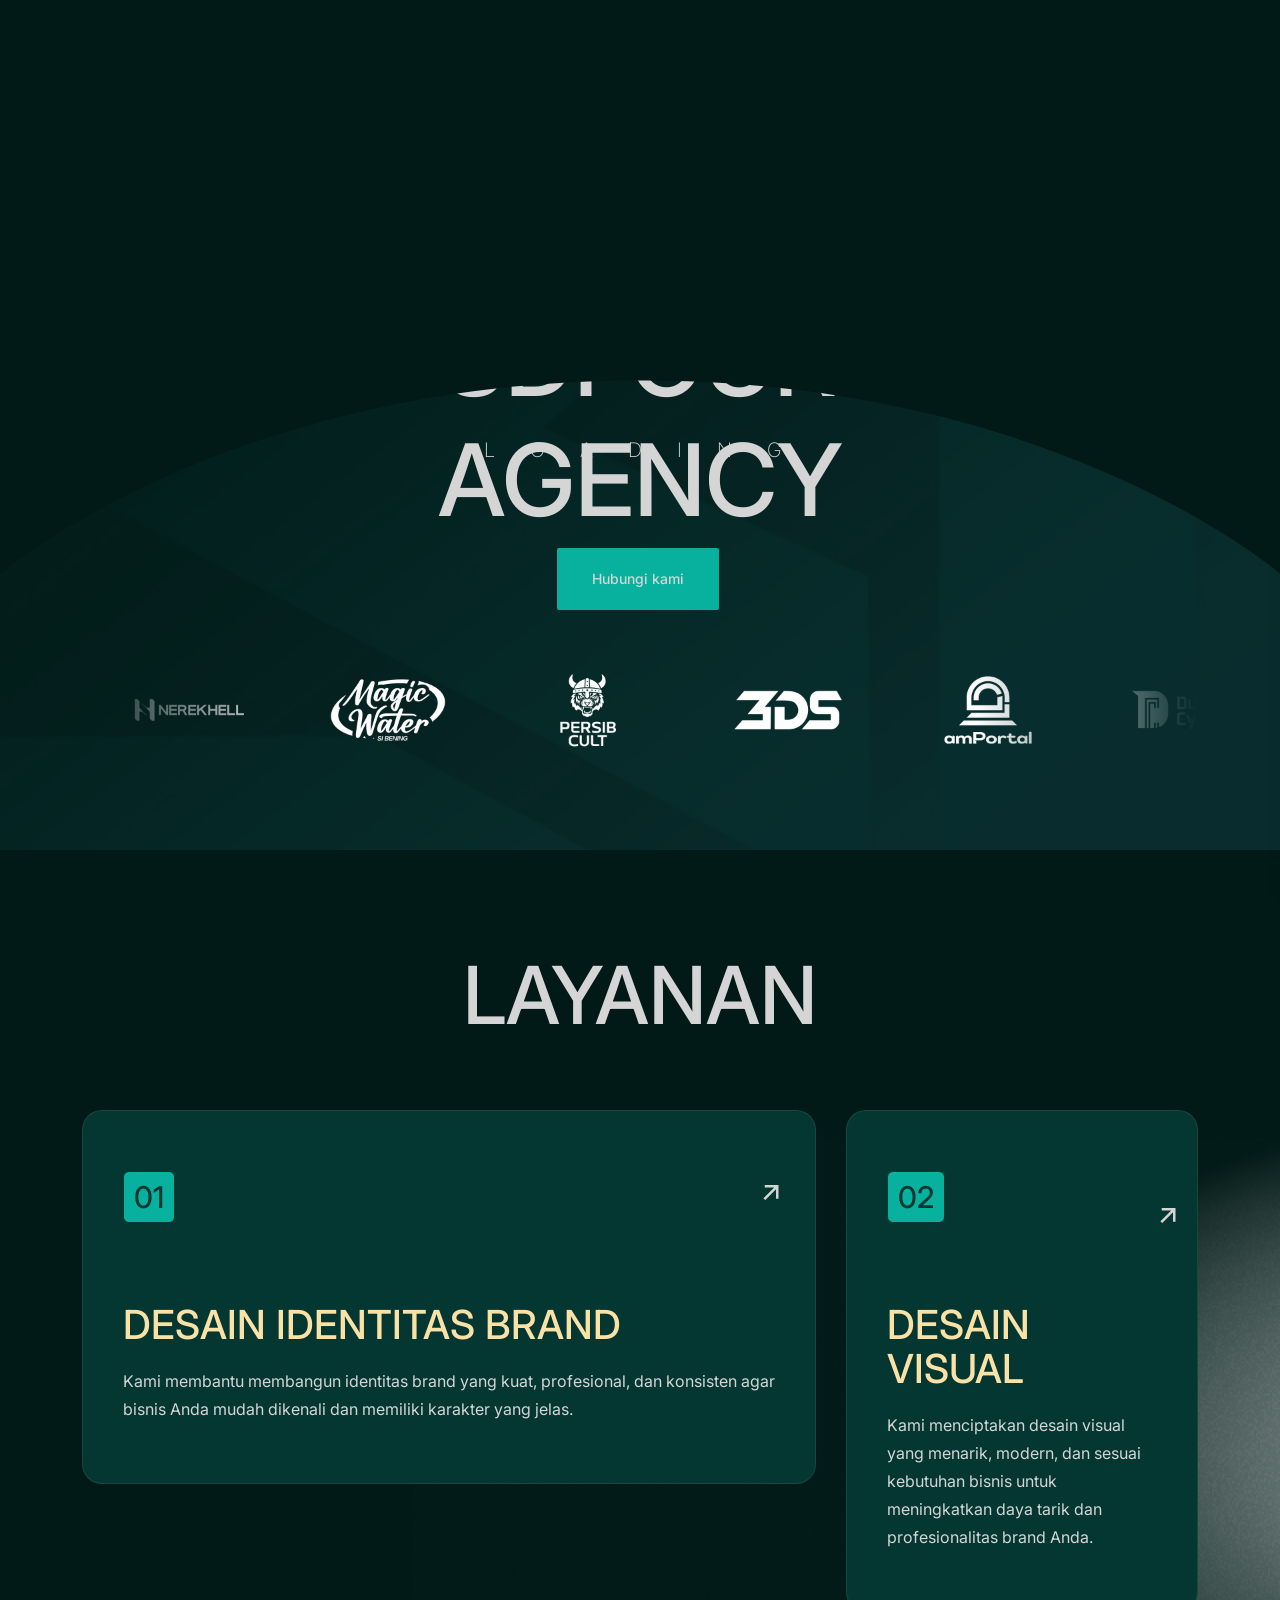
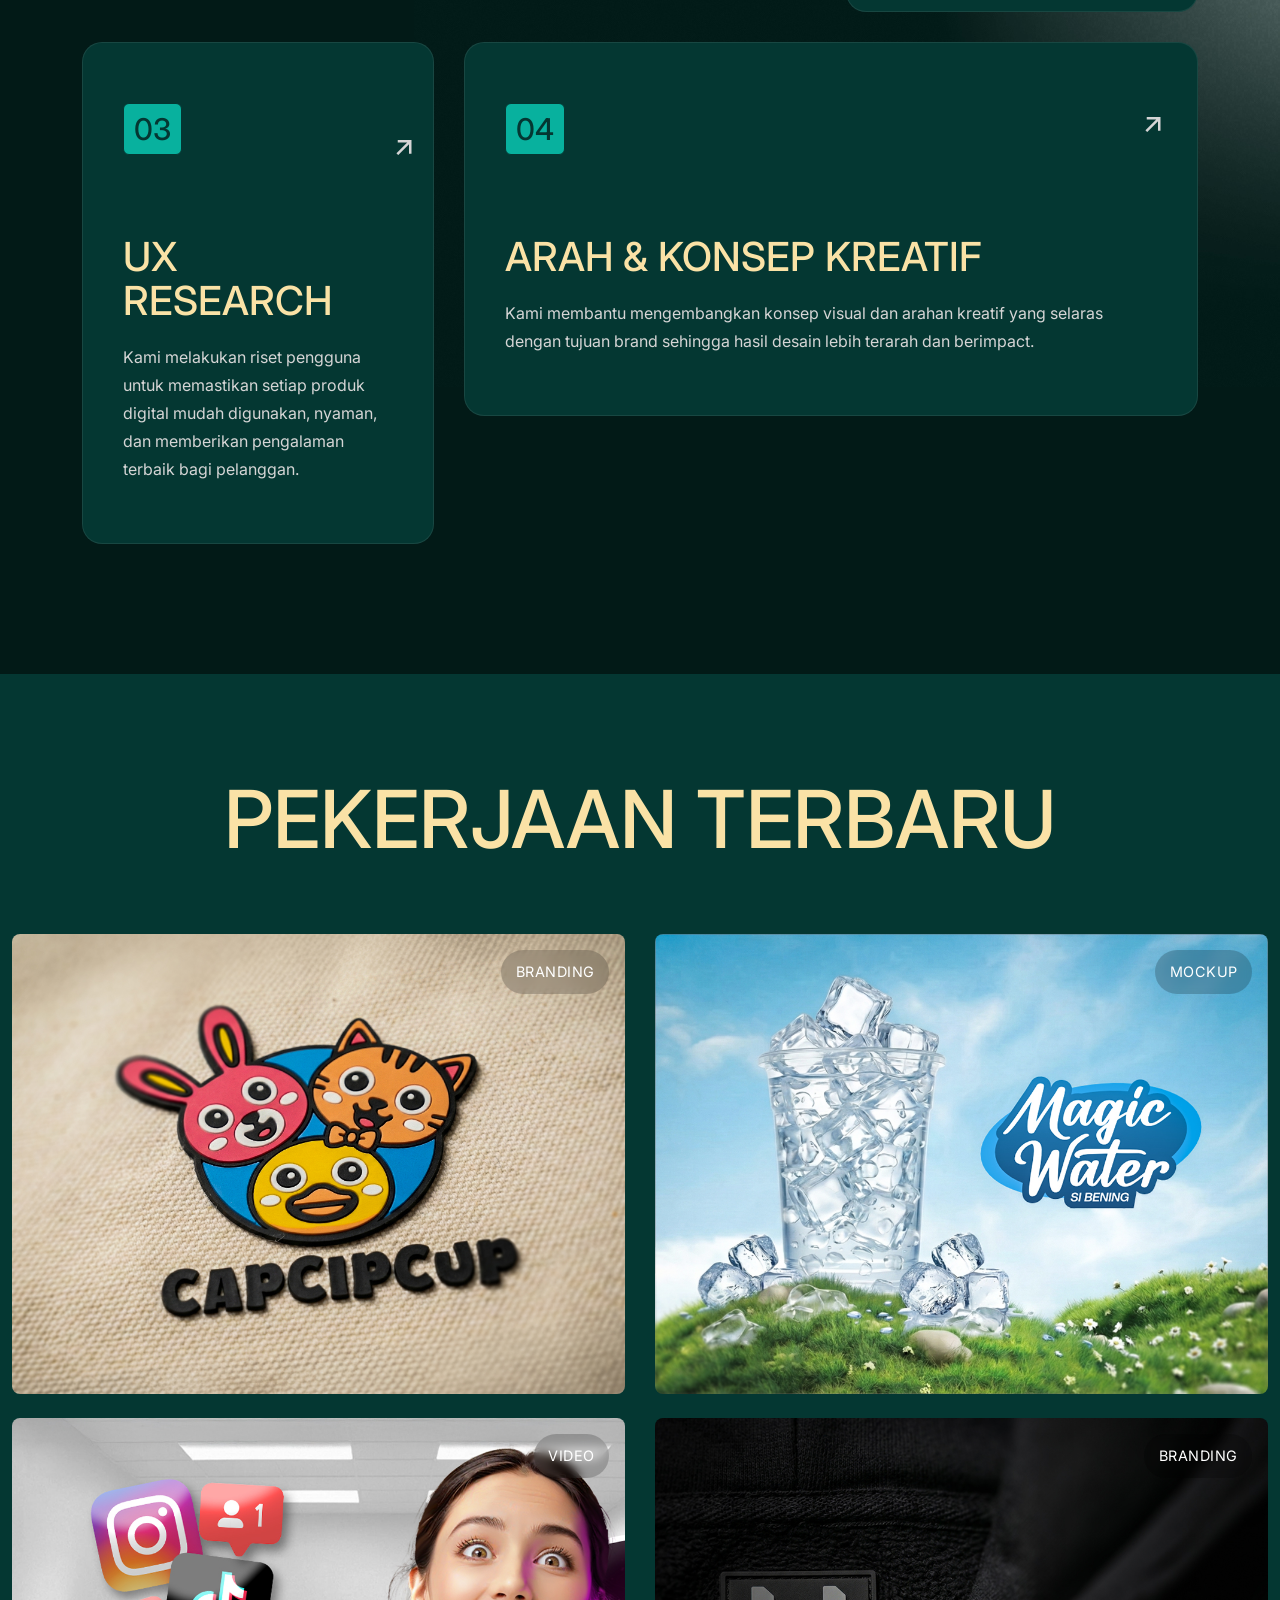
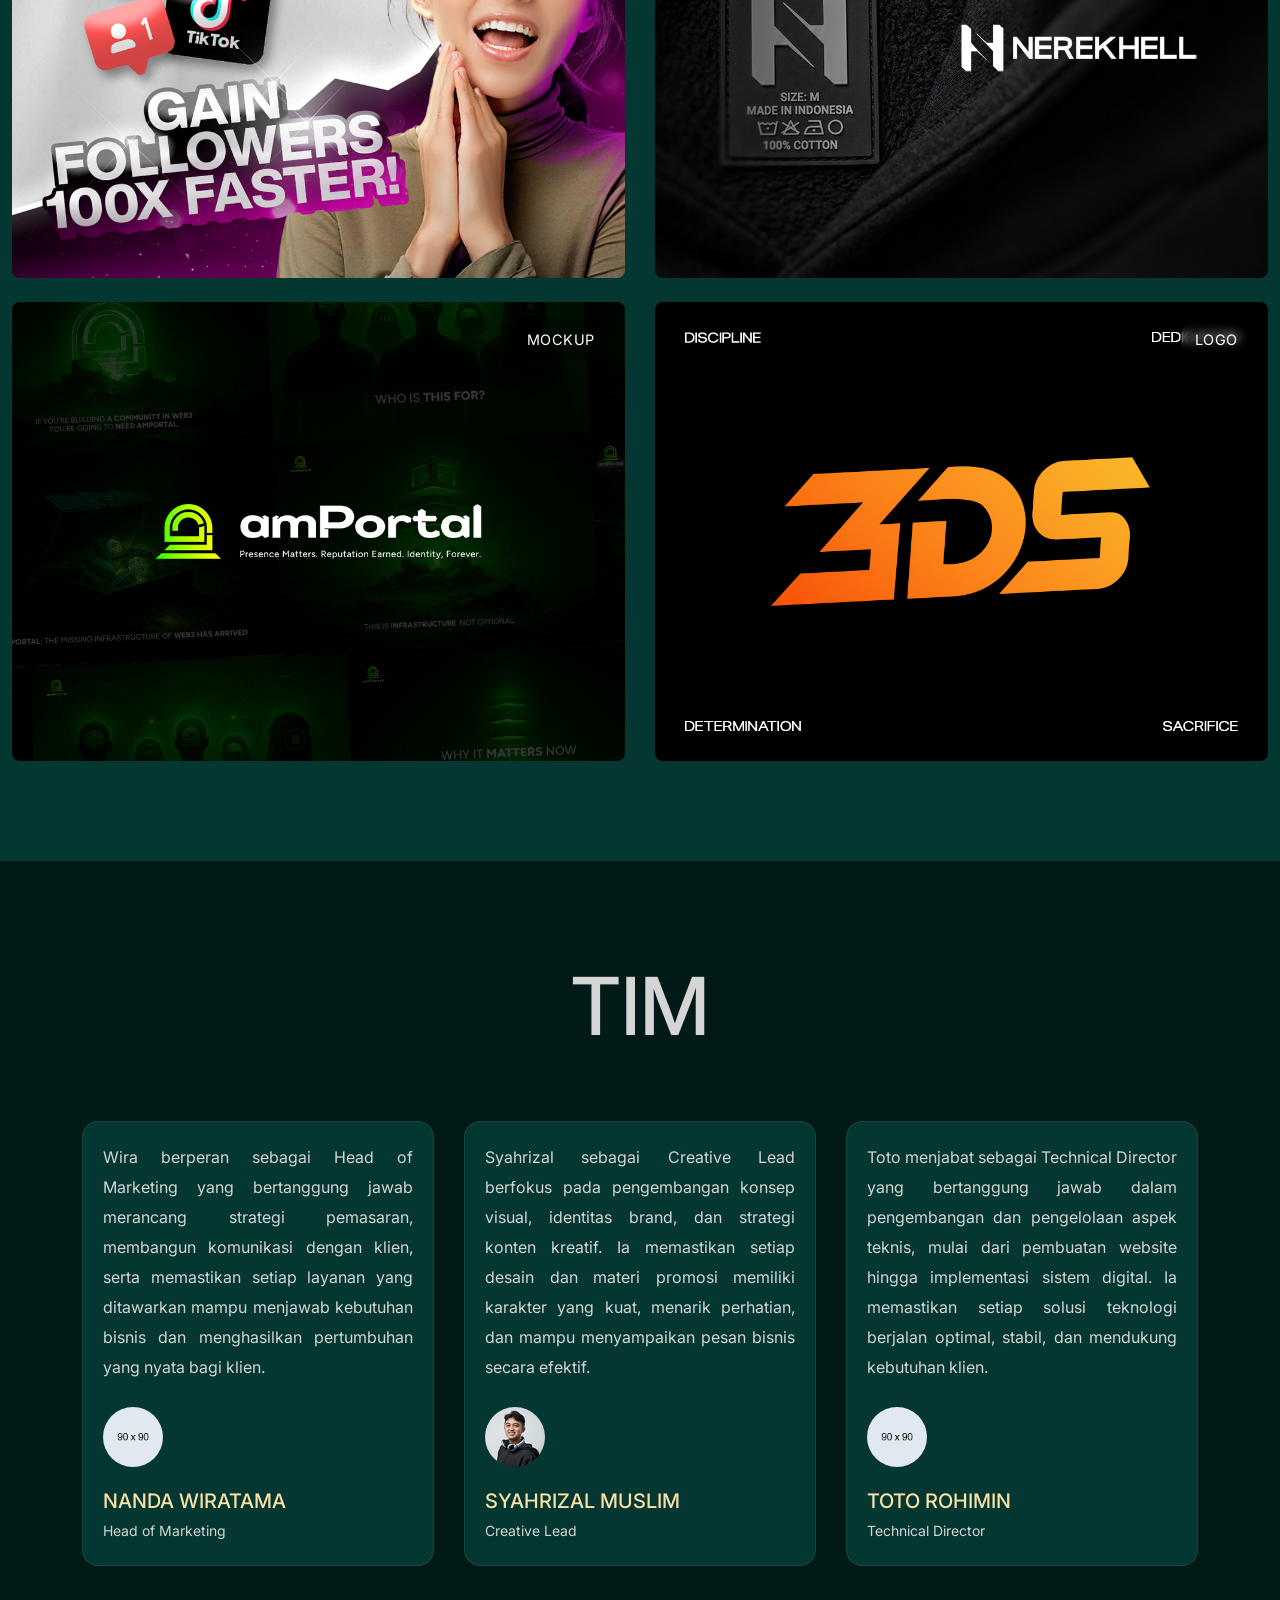
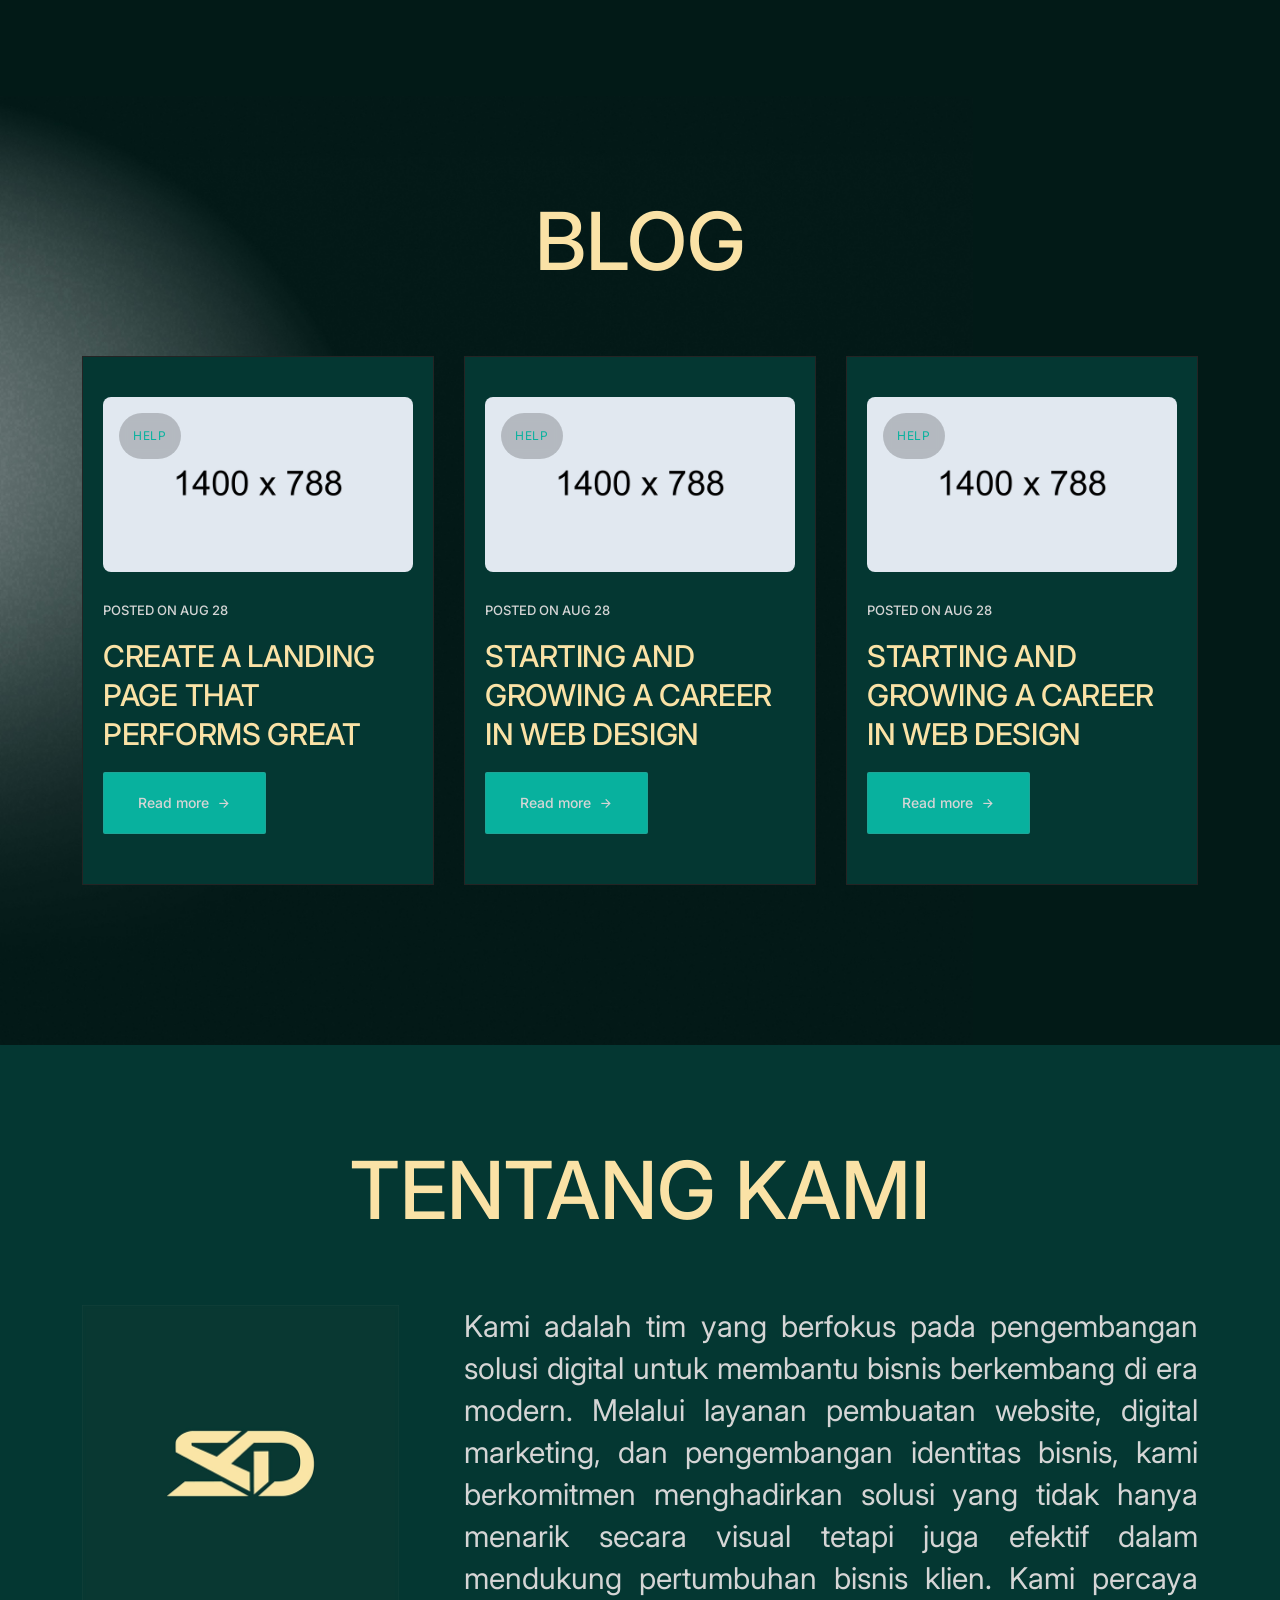
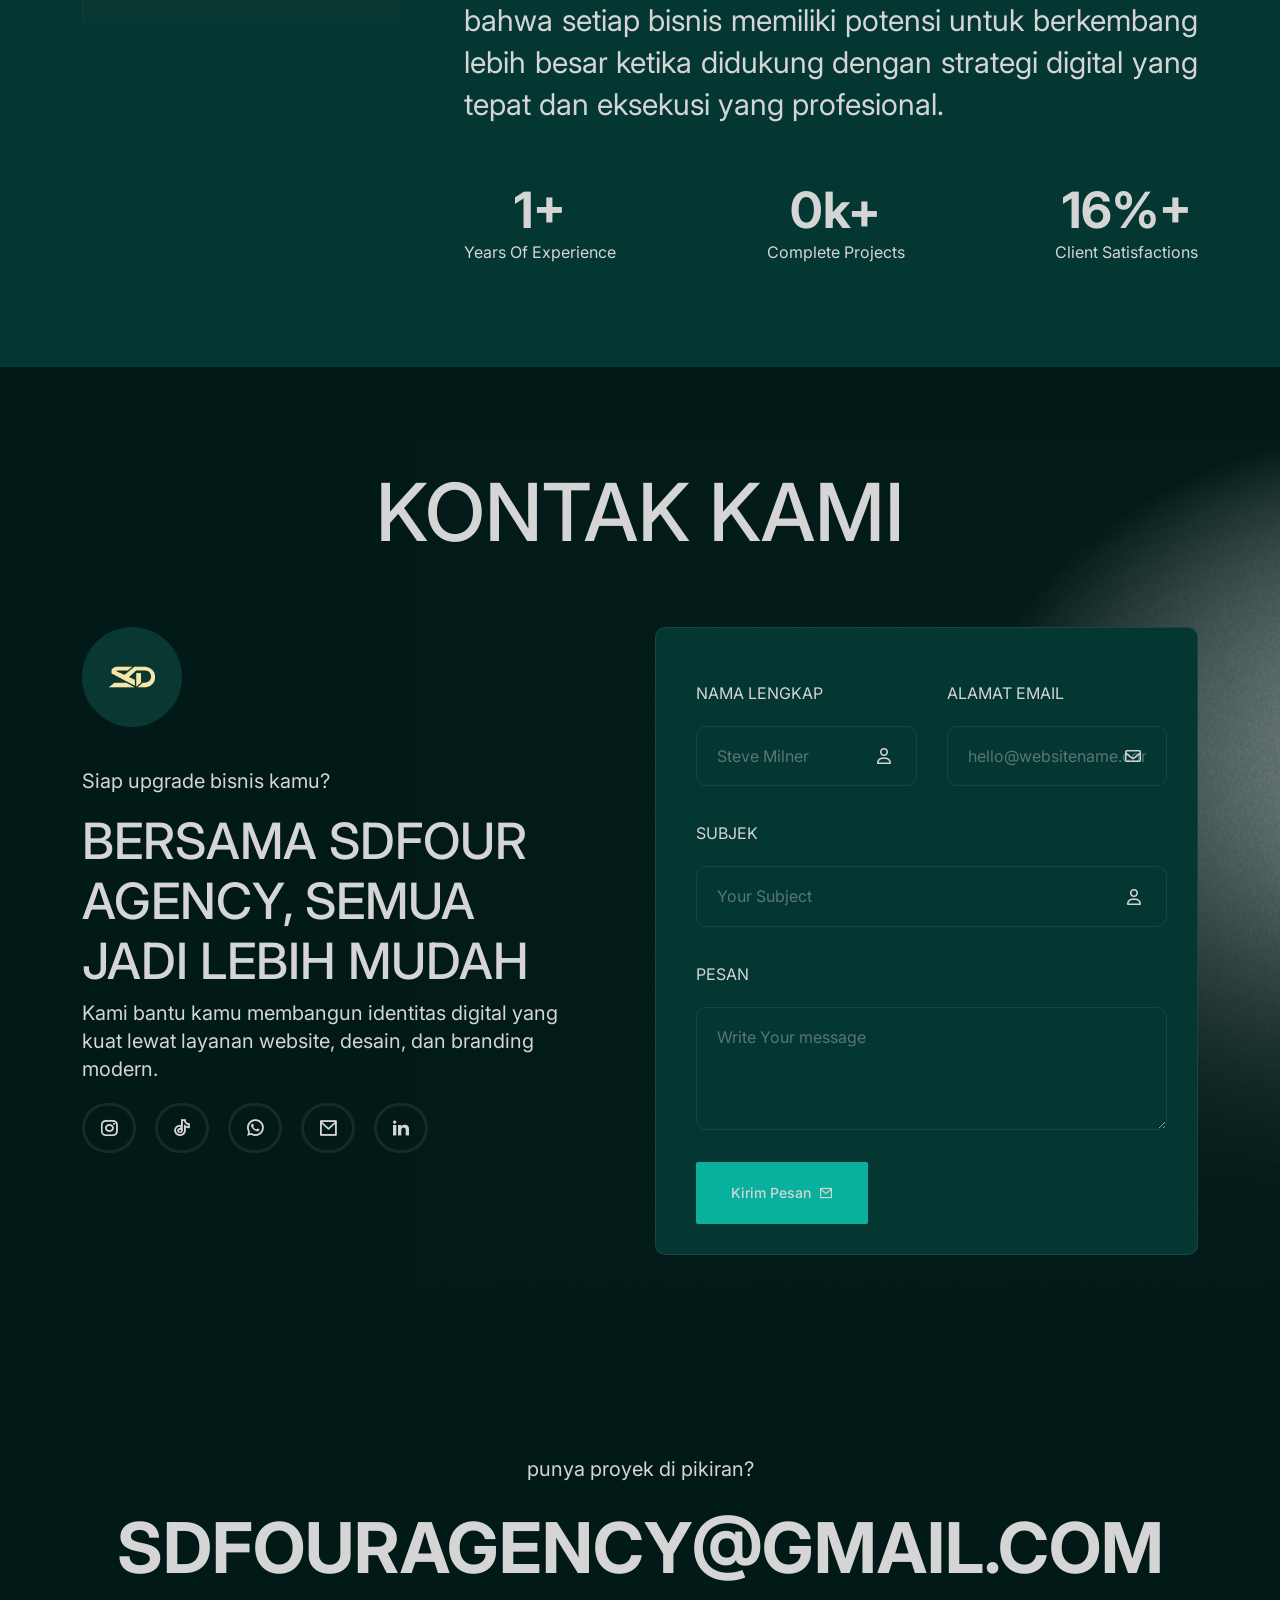
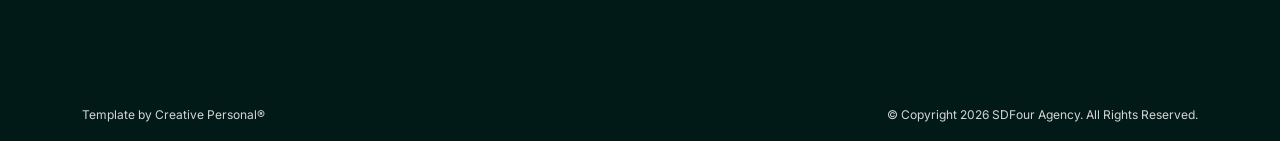
==== commit 5e429961: "update" ====
--- a/index.html
+++ b/index.html
@@ -348,7 +348,7 @@
           <!-- 1 -->
           <div class="col-lg-4 col-md-6">
             <div class="testimonial-item wow fadeInUp delay-0-2s team-card">
-              <div class="text team-text">
+              <div class="text team-text" style="text-align: justify">
                 Wira berperan sebagai Head of Marketing yang bertanggung jawab merancang strategi pemasaran, membangun komunikasi dengan klien, serta memastikan setiap layanan yang ditawarkan mampu menjawab kebutuhan bisnis dan menghasilkan
                 pertumbuhan yang nyata bagi klien.
               </div>
@@ -368,7 +368,7 @@
           <!-- 2 -->
           <div class="col-lg-4 col-md-6">
             <div class="testimonial-item wow fadeInUp delay-0-4s team-card">
-              <div class="text team-text">
+              <div class="text team-text" style="text-align: justify">
                 Syahrizal sebagai Creative Lead berfokus pada pengembangan konsep visual, identitas brand, dan strategi konten kreatif. Ia memastikan setiap desain dan materi promosi memiliki karakter yang kuat, menarik perhatian, dan mampu
                 menyampaikan pesan bisnis secara efektif.
               </div>
@@ -414,7 +414,7 @@
         <div class="row">
           <div class="col-xl-12 col-lg-12">
             <div class="section-title section-white-title wow fadeInUp delay-0-2s">
-              <h2>Cerita</h2>
+              <h2>Blog</h2>
             </div>
           </div>
         </div>
@@ -493,7 +493,7 @@
           </div>
           <div class="col-lg-8 col-sm-12">
             <div class="about-content-part wow fadeInUp delay-0-2s">
-              <p>
+              <p style="text-align: justify">
                 Kami adalah tim yang berfokus pada pengembangan solusi digital untuk membantu bisnis berkembang di era modern. Melalui layanan pembuatan website, digital marketing, dan pengembangan identitas bisnis, kami berkomitmen
                 menghadirkan solusi yang tidak hanya menarik secara visual tetapi juga efektif dalam mendukung pertumbuhan bisnis klien. Kami percaya bahwa setiap bisnis memiliki potensi untuk berkembang lebih besar ketika didukung dengan
                 strategi digital yang tepat dan eksekusi yang profesional.
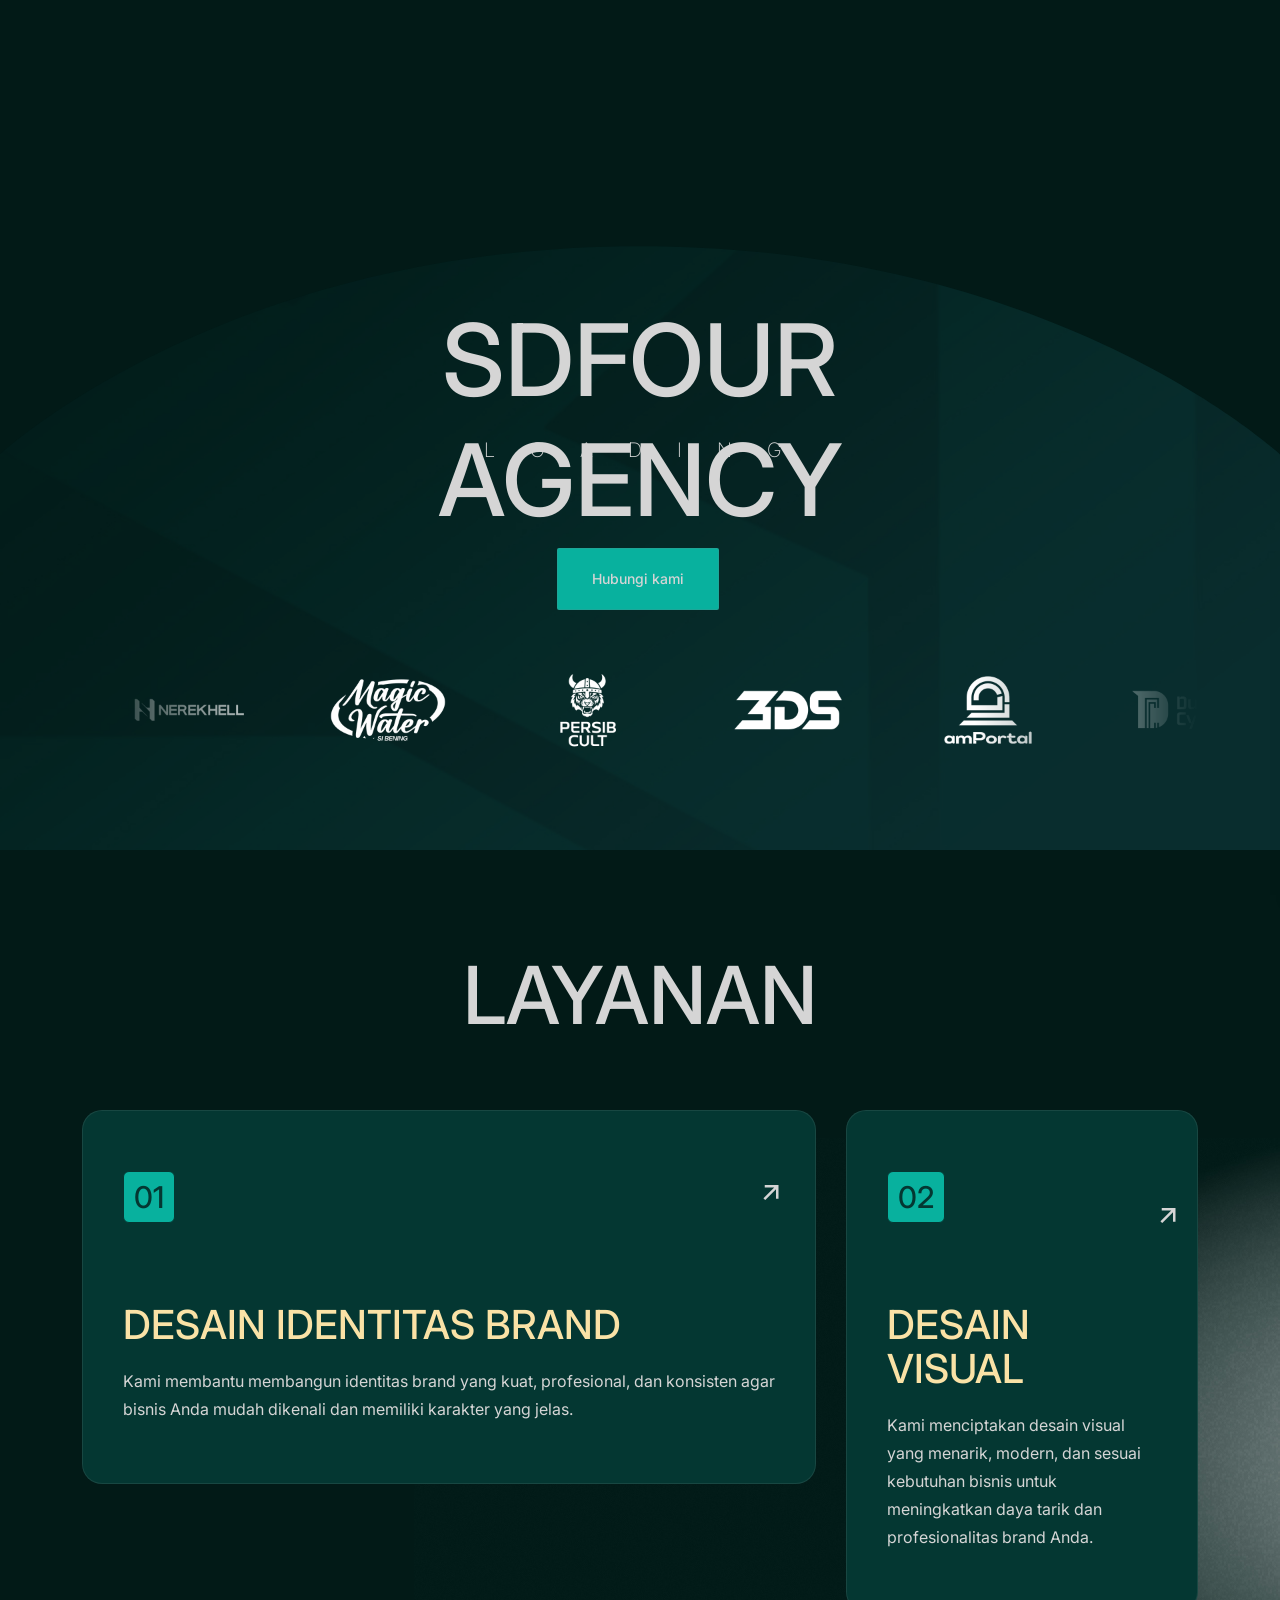
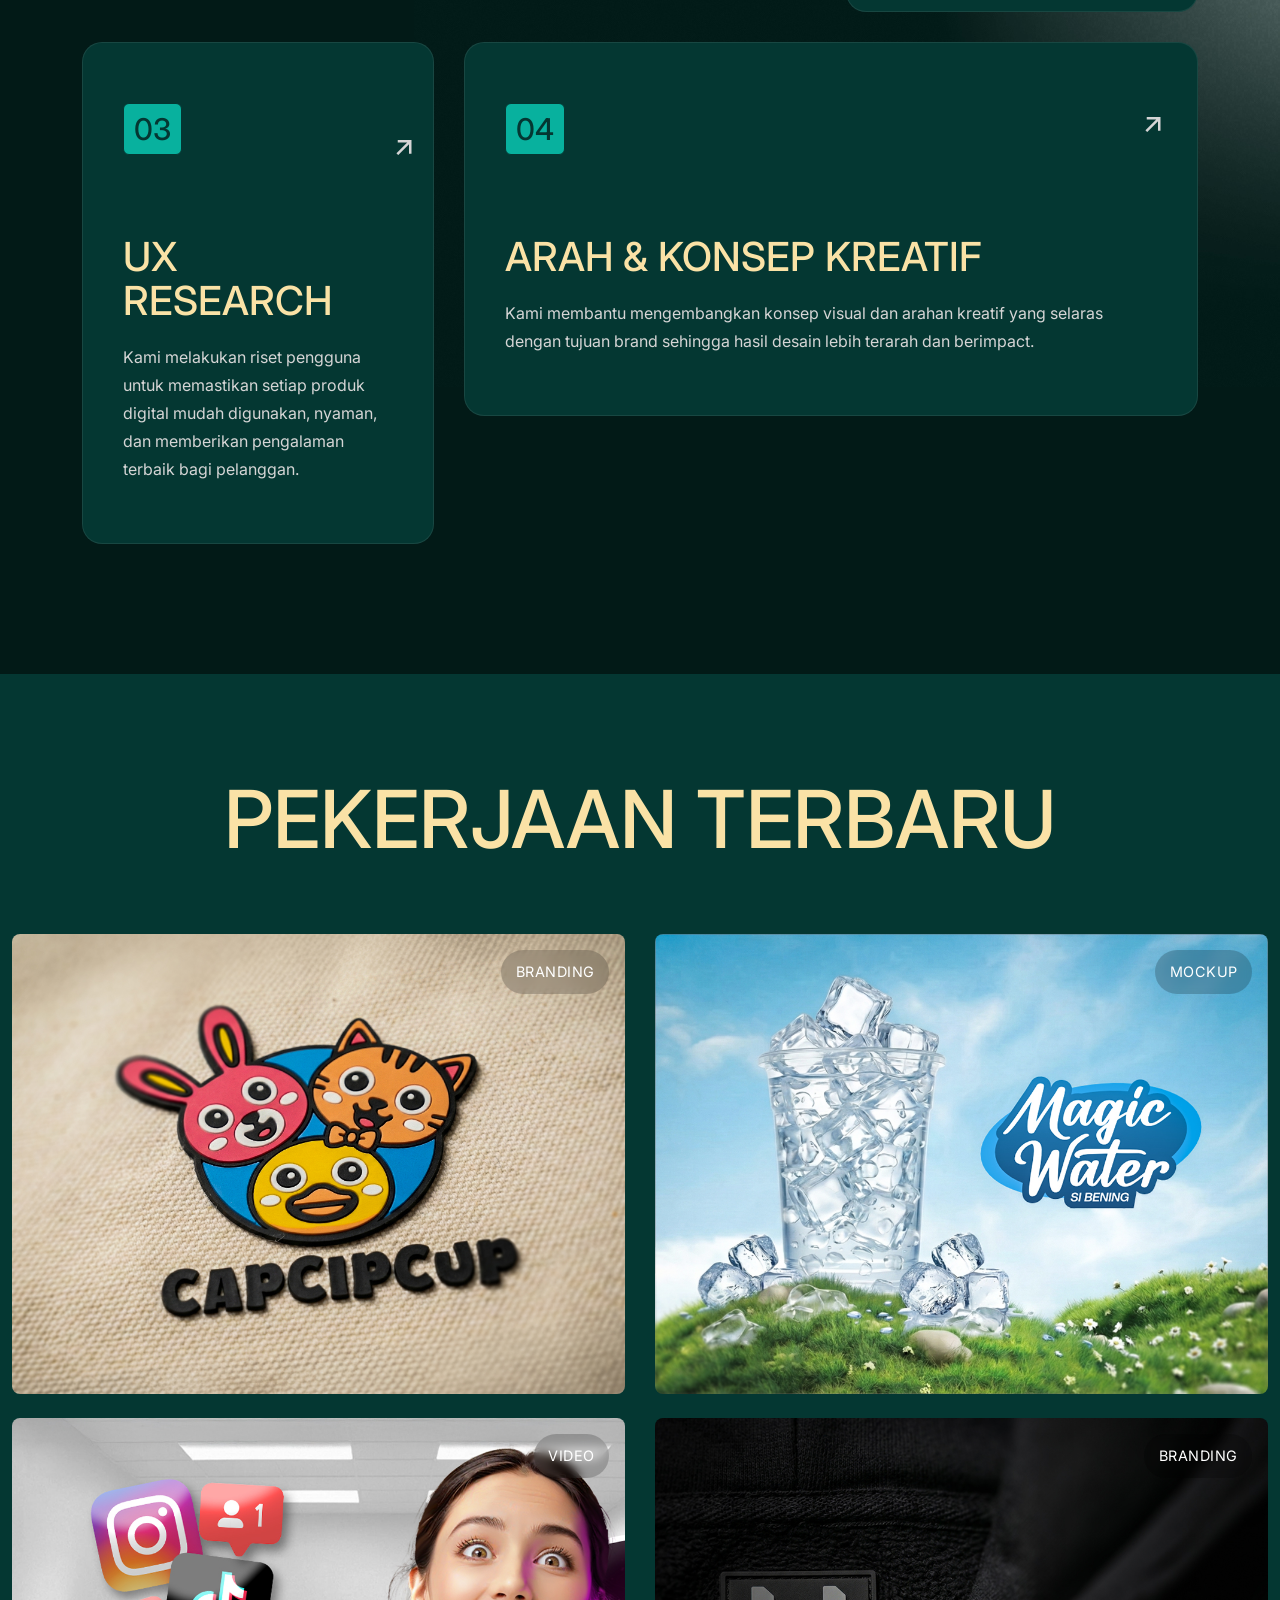
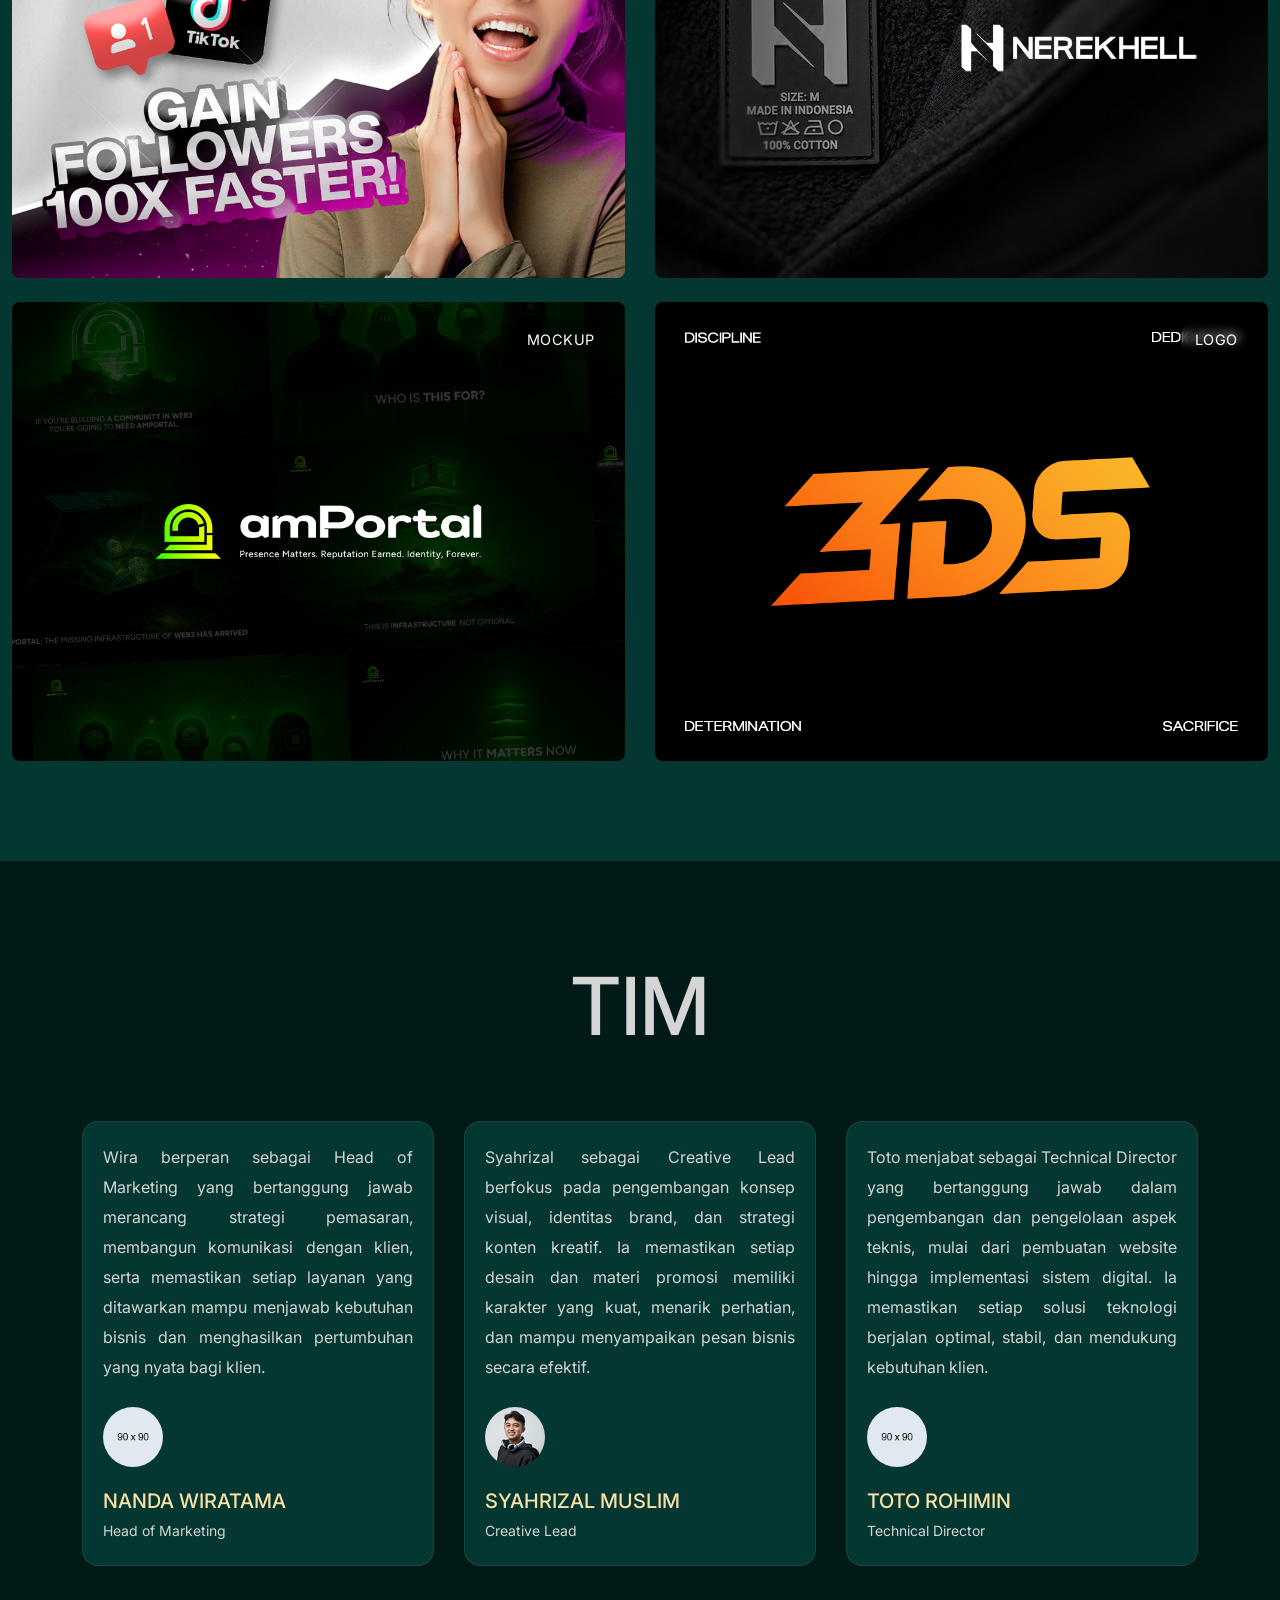
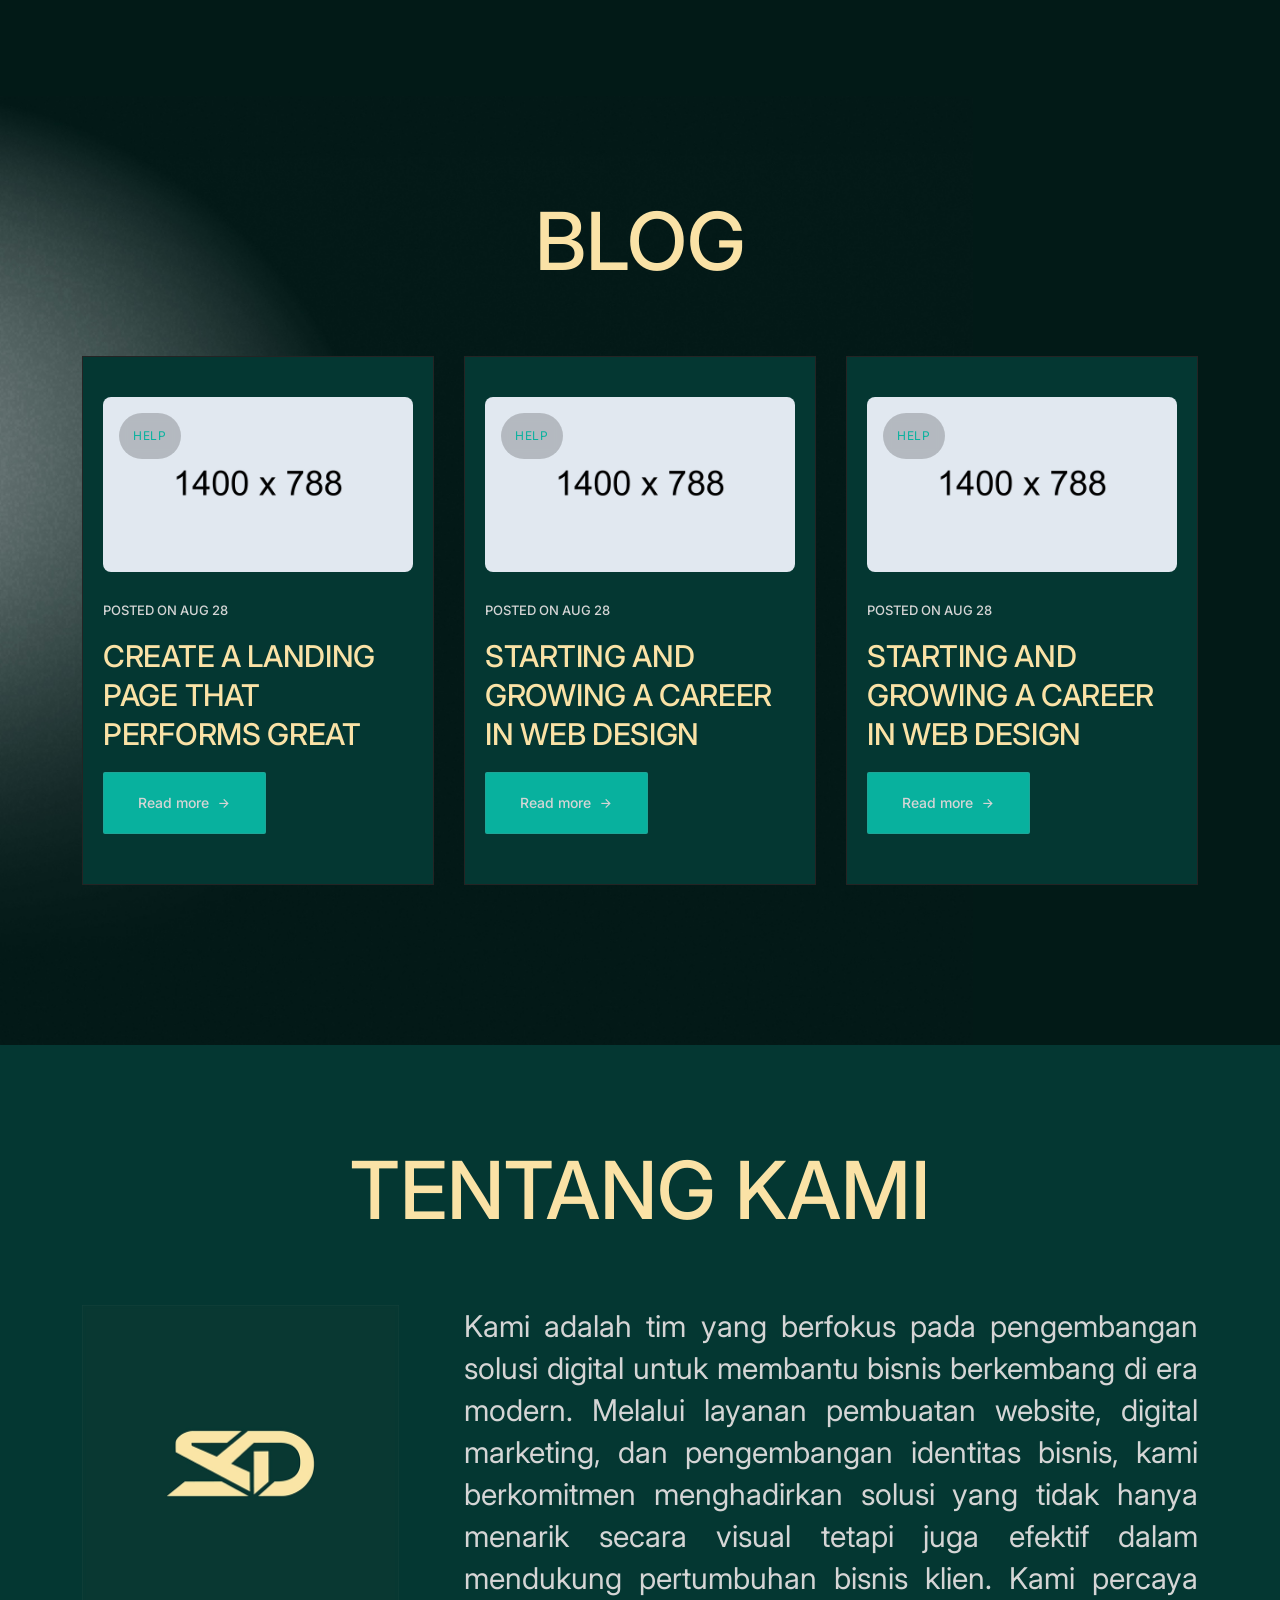
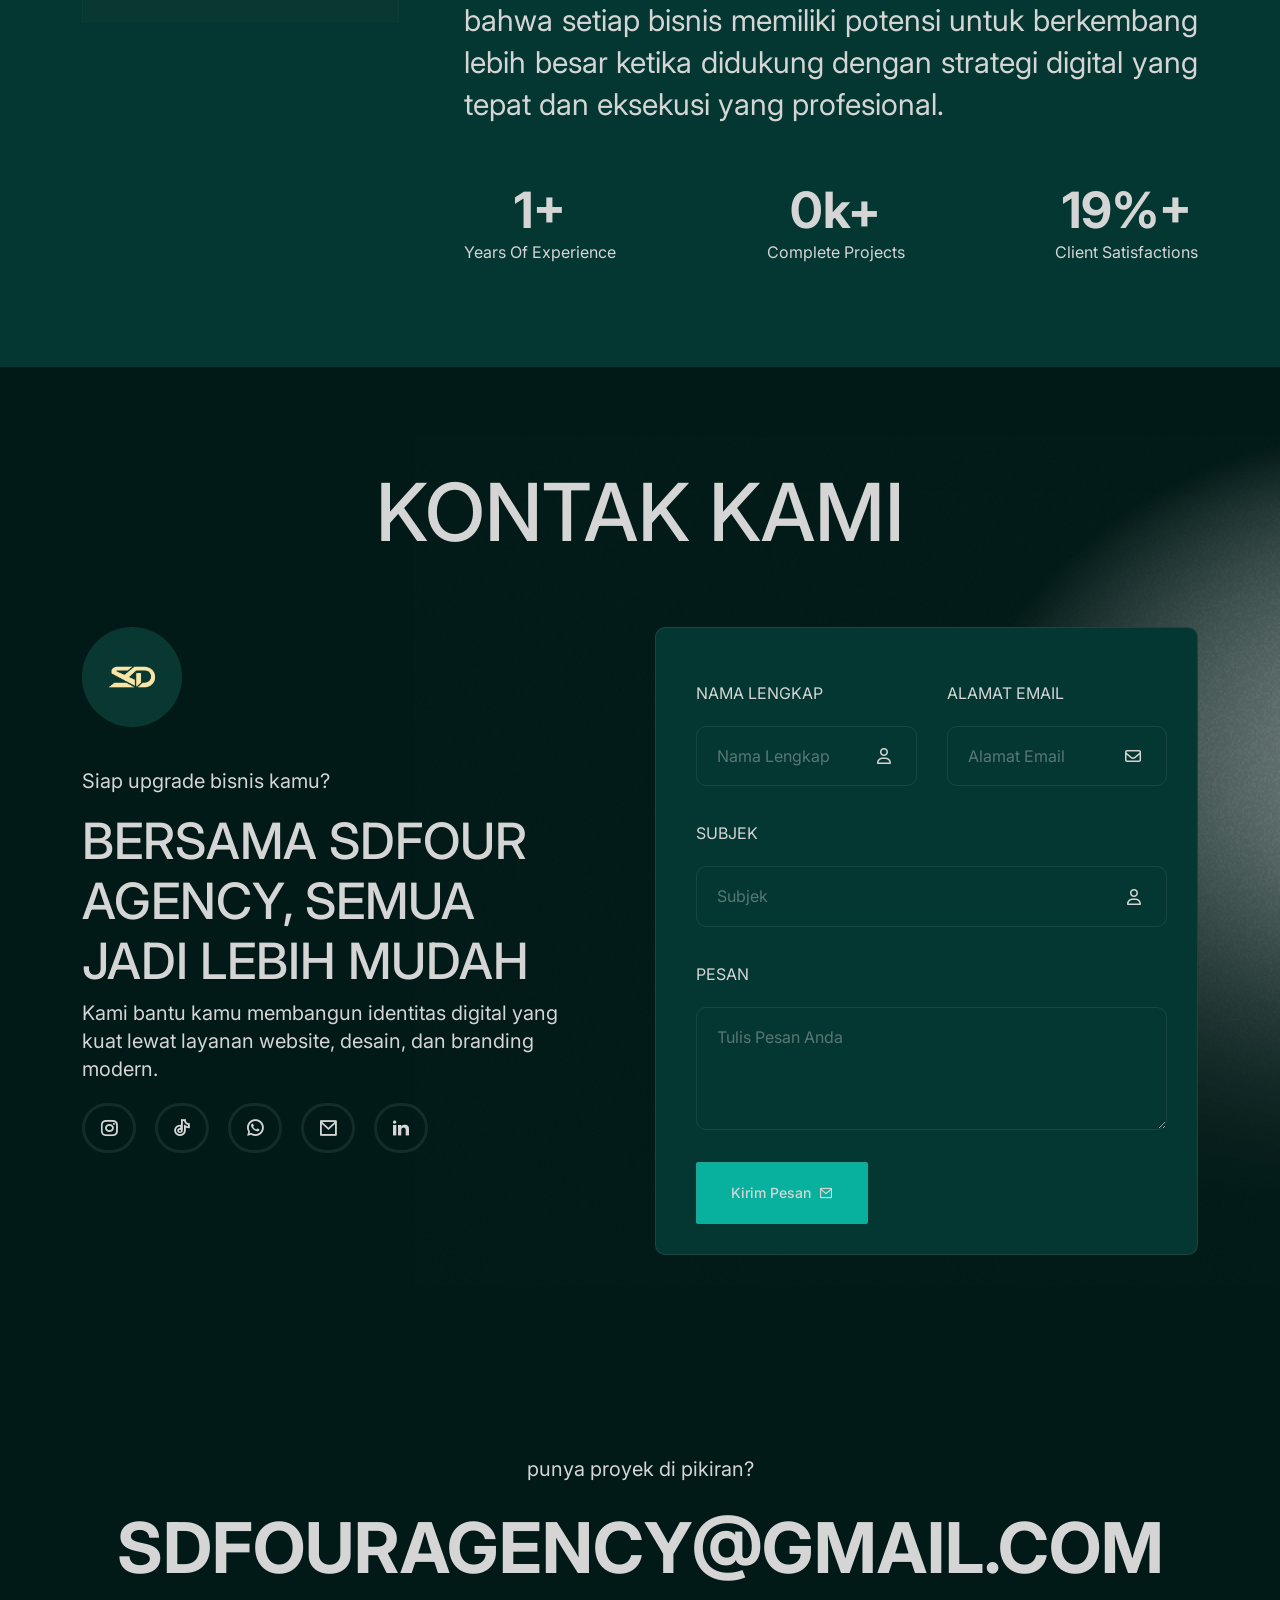
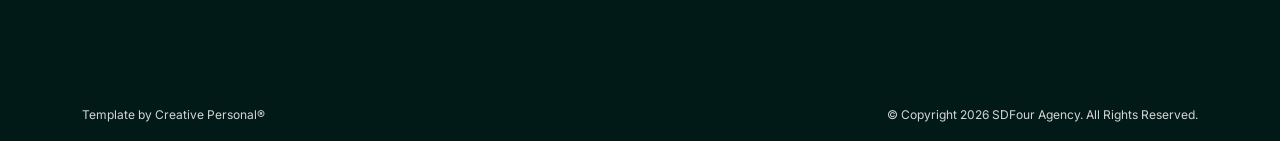
==== commit f5021fb1: "update" ====
--- a/index.html
+++ b/index.html
@@ -566,45 +566,50 @@
           <!-- START CONTACT FORM DESIGN AREA -->
           <div class="col-lg-6">
             <div class="contact-form contact-form-area wow fadeInUp delay-0-4s">
-              <form id="contactForm" class="contact-form" action="#" method="post">
+              <form id="contactForm" class="contact-form" action="sendmail.php" method="post">
                 <div class="row">
                   <div class="col-md-6">
                     <div class="form-group">
                       <label for="name">Nama Lengkap</label>
-                      <input type="text" id="name" class="form-control" value="" placeholder="Steve Milner" required="" data-error="Please enter your Name" />
+                      <input type="text" id="name" name="name" class="form-control" placeholder="Nama Lengkap" required data-error="Please enter your Name" />
                       <label for="name" class="for-icon"><i class="far fa-user"></i></label>
                       <div class="help-block with-errors"></div>
                     </div>
                   </div>
+
                   <div class="col-md-6">
                     <div class="form-group">
                       <label for="email">Alamat Email</label>
-                      <input type="email" id="email" class="form-control" value="" placeholder="hello@websitename.com" required="" data-error="Please enter your Email" />
+                      <input type="email" id="email" name="email" class="form-control" placeholder="Alamat Email" required data-error="Please enter your Email" />
                       <label for="email" class="for-icon"><i class="far fa-envelope"></i></label>
                       <div class="help-block with-errors"></div>
                     </div>
                   </div>
+
                   <div class="col-md-12">
                     <div class="form-group">
                       <label for="subject">Subjek</label>
-                      <input type="text" id="subject" class="form-control" value="" placeholder="Your Subject" required="" data-error="Please enter your Subject" />
+                      <input type="text" id="subject" name="subject" class="form-control" placeholder="Subjek" required data-error="Please enter your Subject" />
                       <label for="subject" class="for-icon"><i class="far fa-user"></i></label>
                       <div class="help-block with-errors"></div>
                     </div>
                   </div>
+
                   <div class="col-md-12">
                     <div class="form-group">
                       <label for="message">Pesan</label>
-                      <textarea name="message" id="message" class="form-control" rows="4" placeholder="Write Your message" required="" data-error="Please Write your Message"></textarea>
+                      <textarea id="message" name="message" class="form-control" rows="4" placeholder="Tulis Pesan Anda" required data-error="Please Write your Message"></textarea>
                       <div class="help-block with-errors"></div>
                     </div>
                   </div>
+
                   <div class="col-md-12">
                     <div class="form-group mb-0">
                       <button type="submit" class="theme-btn">Kirim Pesan <i class="ri-mail-line"></i></button>
                       <div id="msgSubmit" class="hidden"></div>
                     </div>
                   </div>
+
                   <div class="col-md-12 text-center">
                     <p class="input-success">Kami telah menerima email Anda, kami akan segera merespons!</p>
                     <p class="input-error">Maaf, pesan tidak dapat dikirim! Silakan coba lagi.</p>
